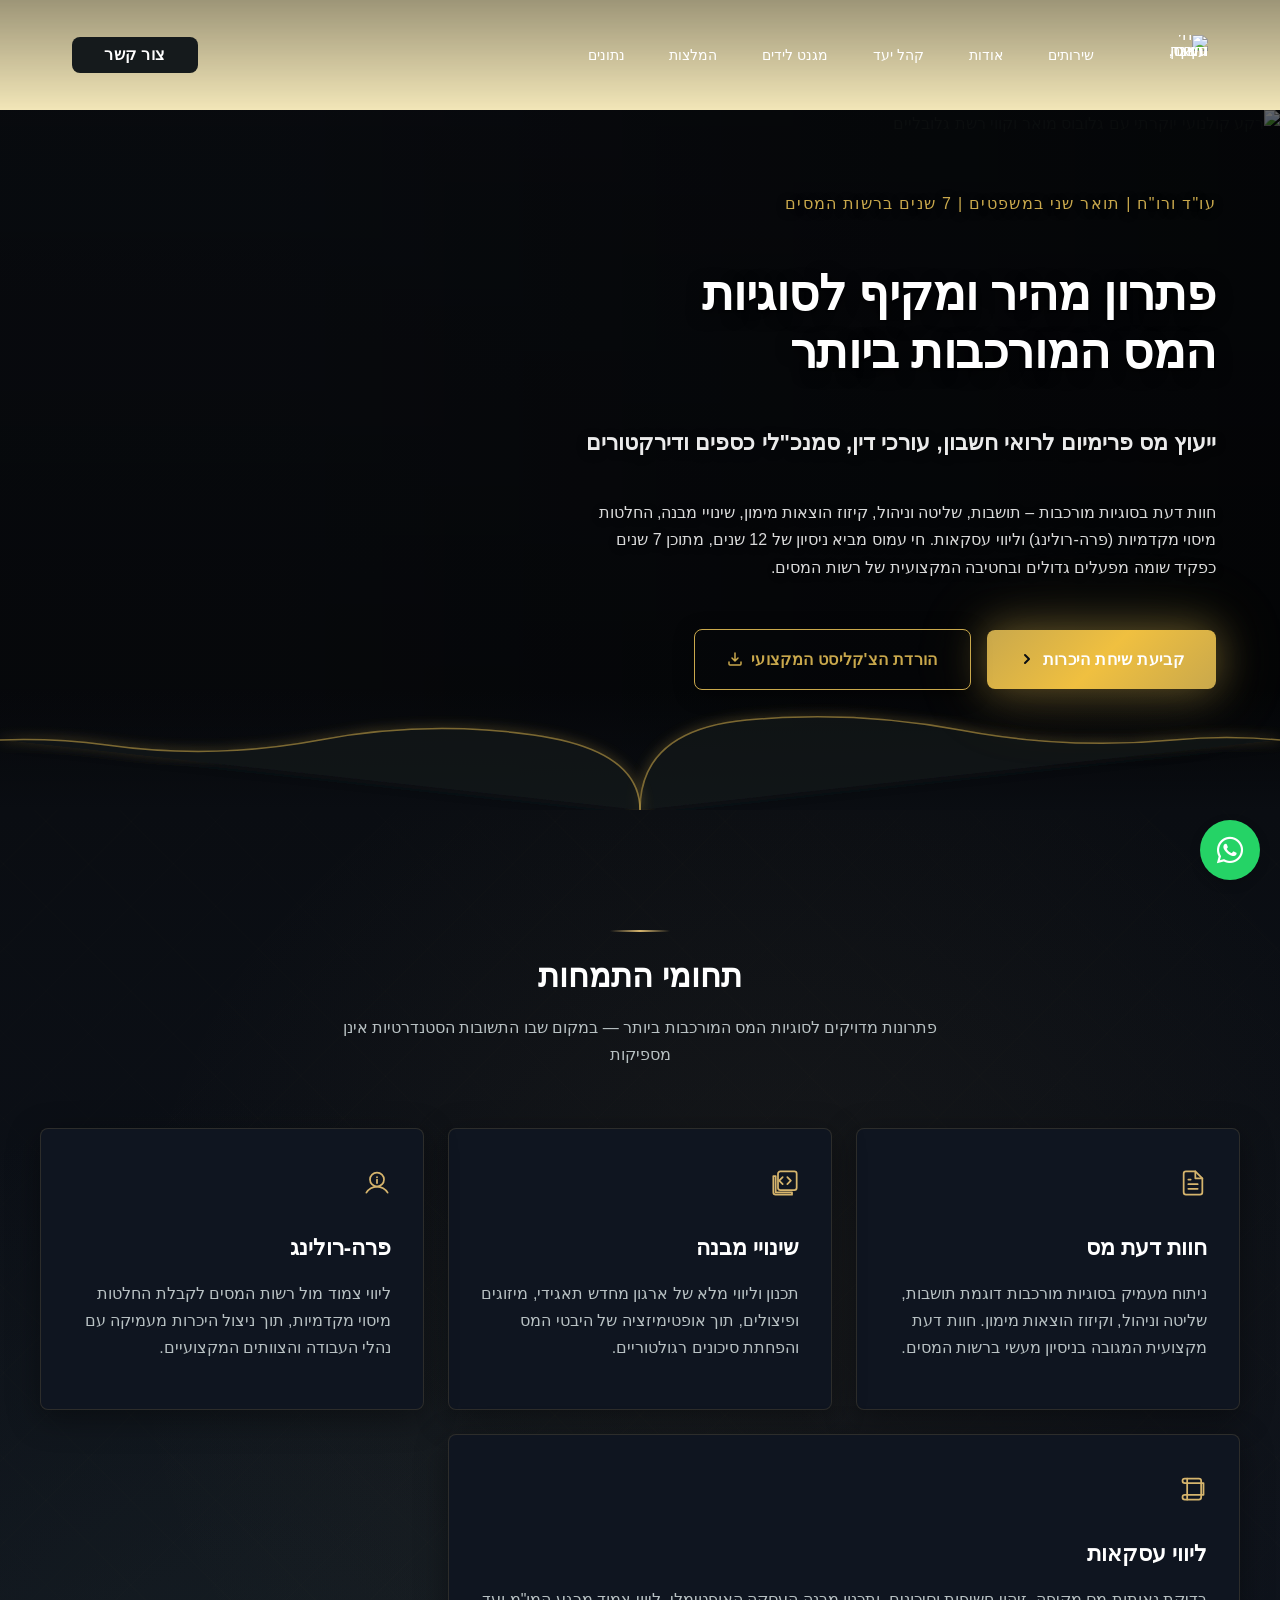
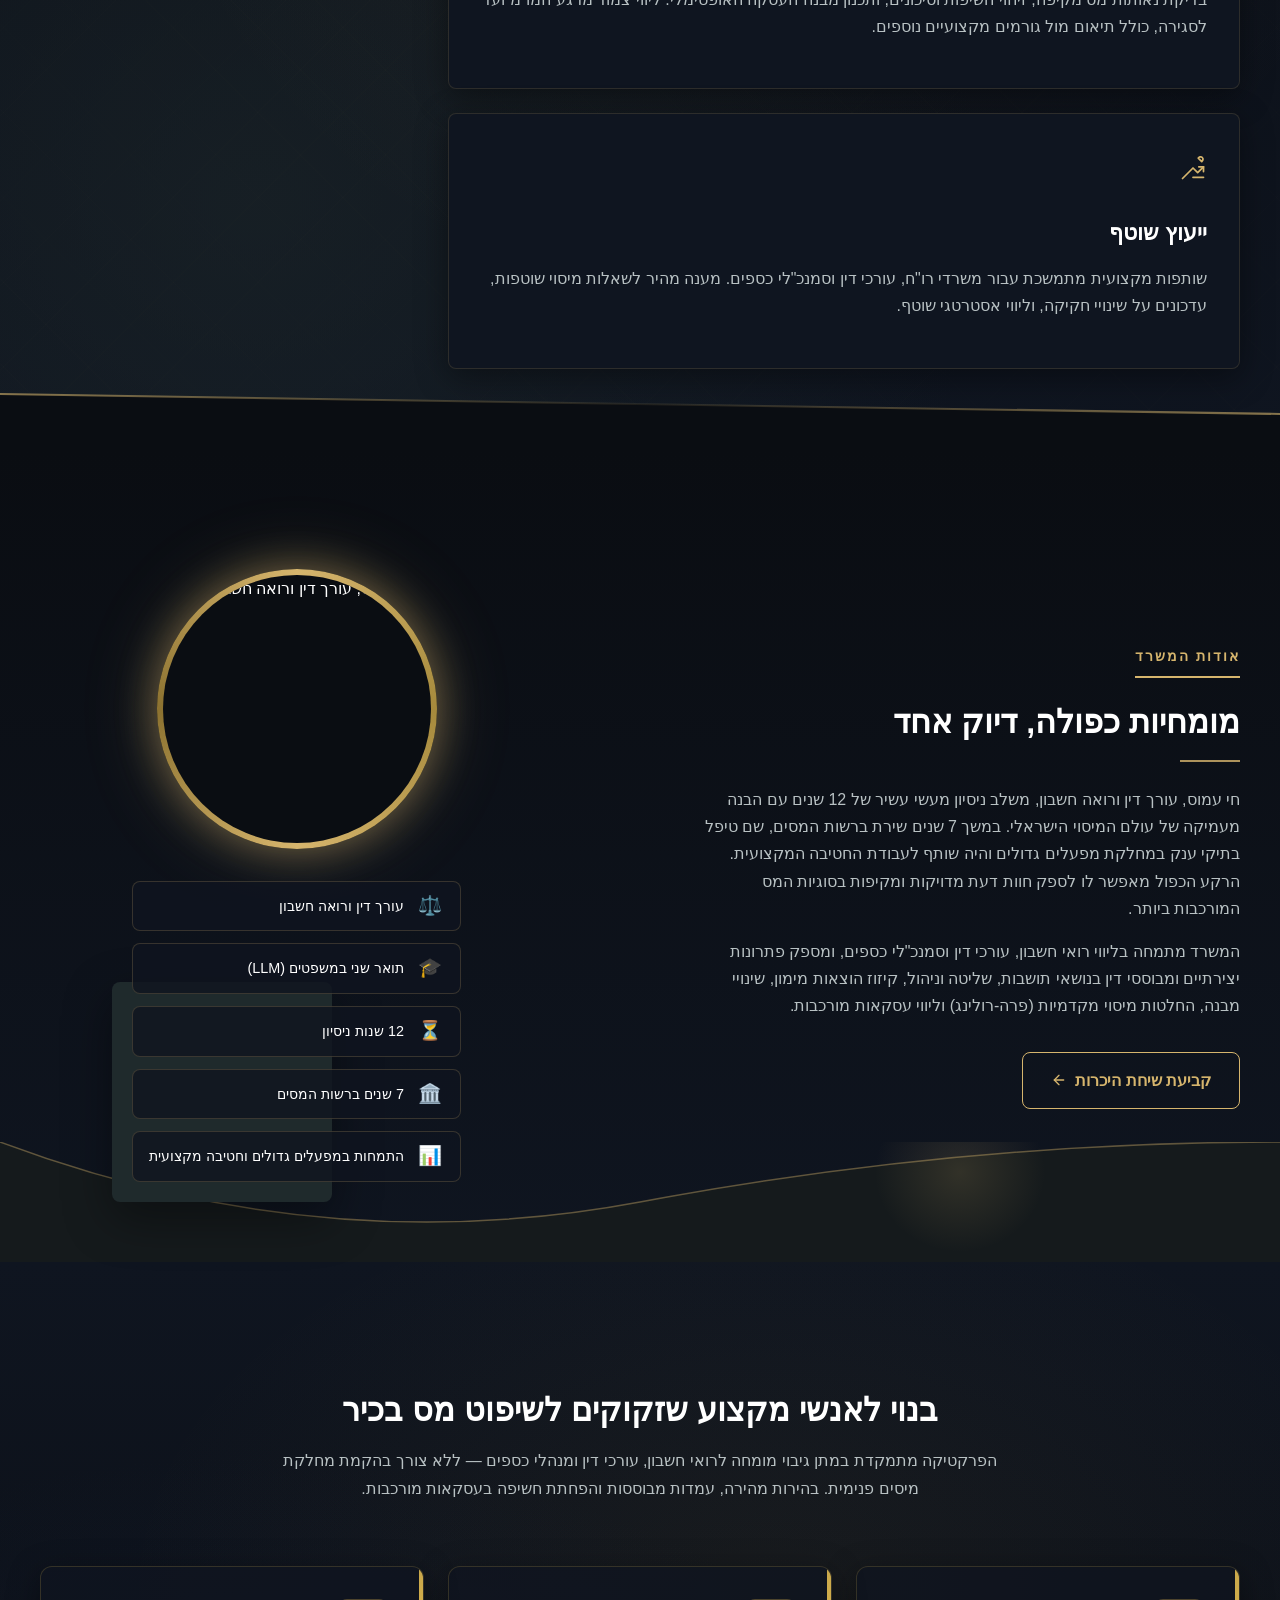
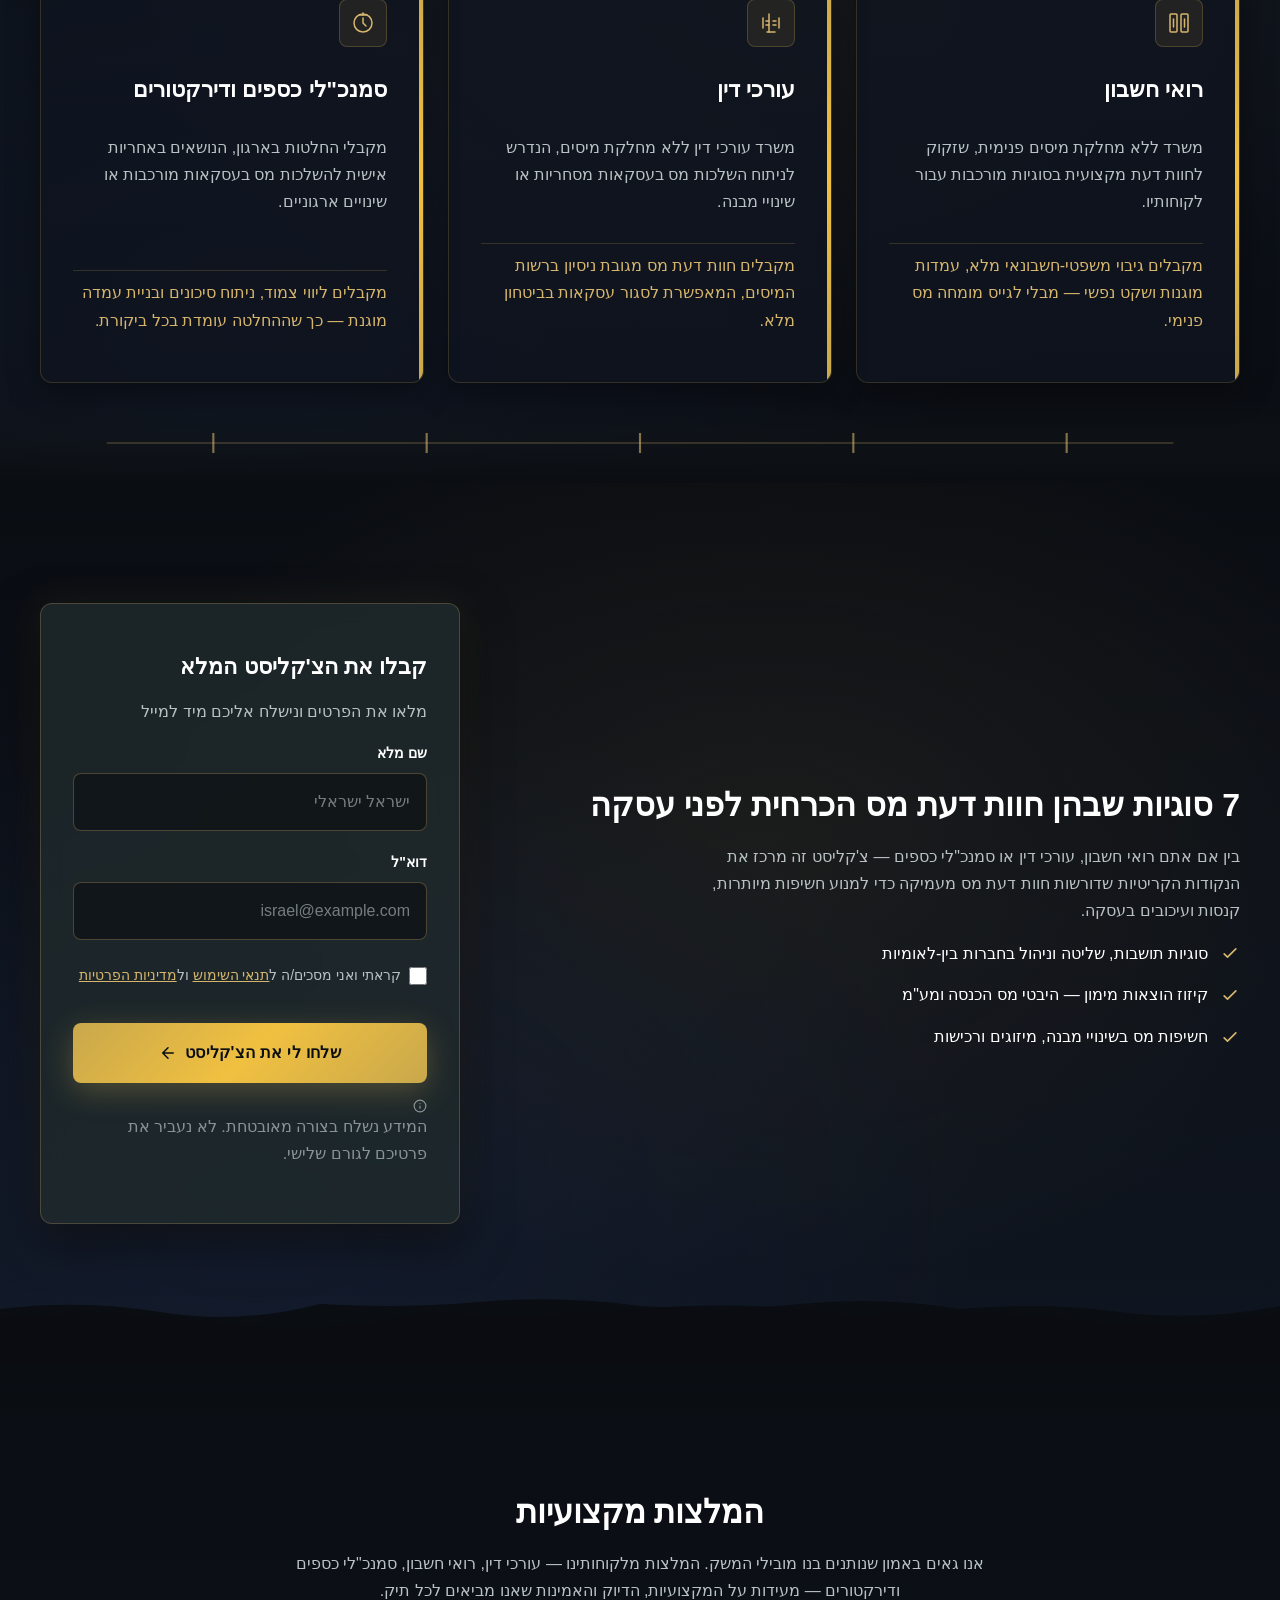
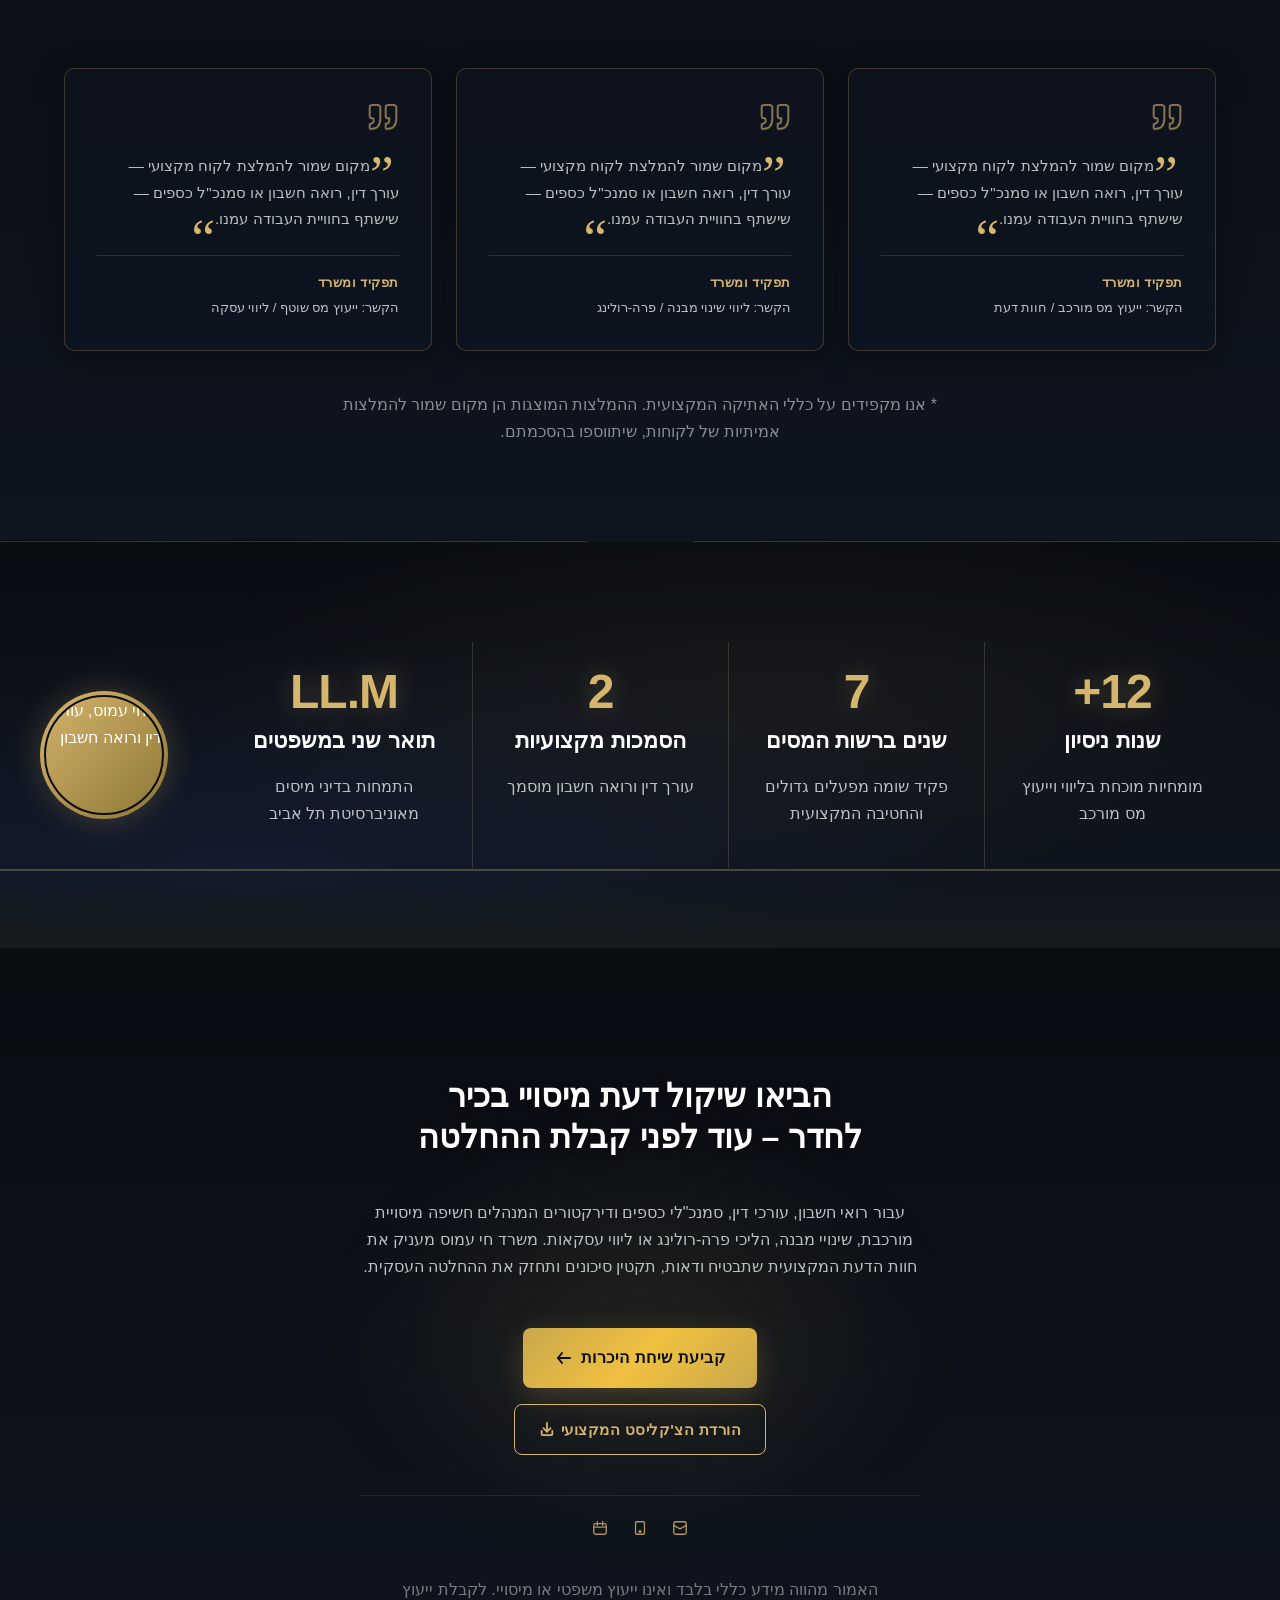
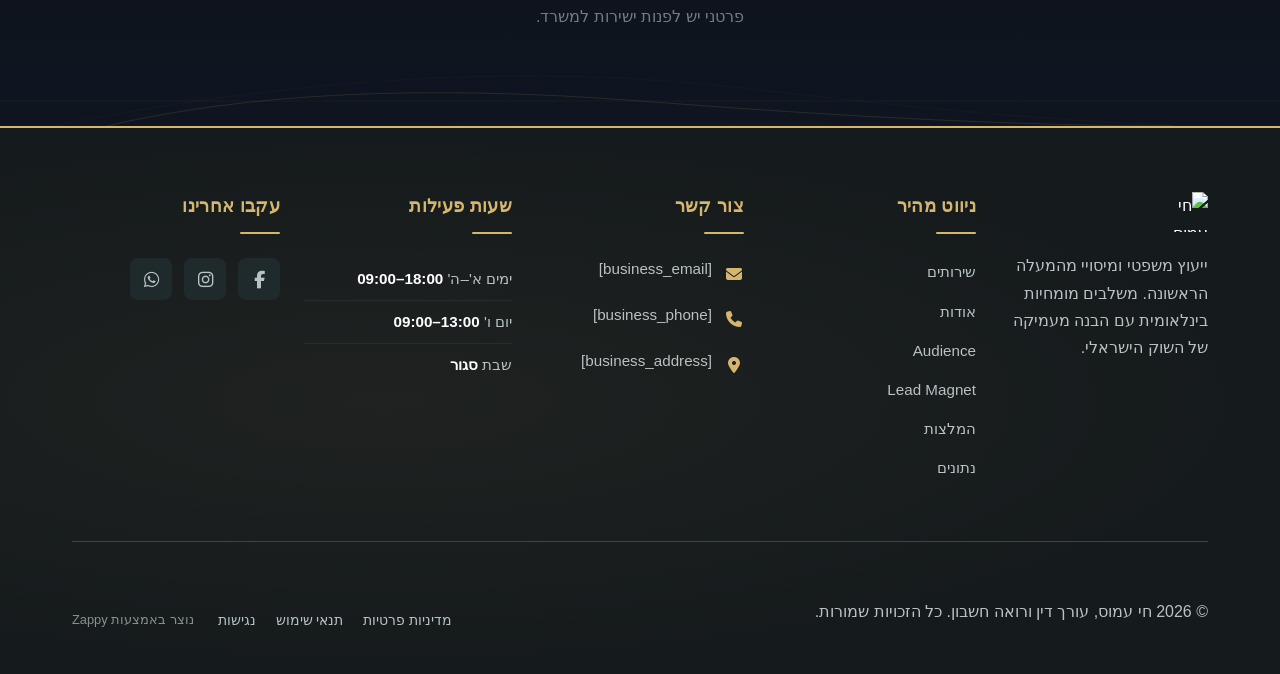
==== public/index.html @ 872ea4eb "Initial website commit" ====
<!doctype html><html dir="rtl" lang="he"><head><meta charset="UTF-8"><meta content="width=device-width,initial-scale=1" name="viewport"><meta content="index, follow" name="robots"><title>פתרונות מיסוי מדויקים — חי עמוס, עורך דין ורואה חשבון</title><meta content="ייעוץ מס פרימיום לעורכי דין, רואי חשבון וסמנכ&quot;לי כספים. מתמחה בחוות דעת מורכבות, קריפטו, רילוקיישן ושינוי מבנה. פנו עוד היום לייעוץ אסטרטגי." name="description"><meta content="מיסים, מס הכנסה, עורך דין, רואה חשבון, חוות דעת" name="keywords"><link href="/assets/favicon.ico" rel="icon" type="image/x-icon"><link href="/assets/favicon-16x16.png" rel="icon" type="image/png" sizes="16x16"><link href="/assets/favicon-32x32.png" rel="icon" type="image/png" sizes="32x32"><link href="/assets/favicon-48x48.png" rel="icon" type="image/png" sizes="48x48"><link href="/assets/favicon-192x192.png" rel="icon" type="image/png" sizes="192x192"><link href="/assets/favicon-512x512.png" rel="icon" type="image/png" sizes="512x512"><link href="/assets/apple-touch-icon.png" rel="apple-touch-icon"><script>!function(){"use strict";var t="0beb03e5-efb9-419a-9fa2-c403106fefa3",e="https://api.zappy5.com/api/analytics/track",a=18e5,n=2592e6,o=!0,i=!0,r=!0;var s=function(){var e="zappy_visitor_"+t,a=null;try{if(a=localStorage.getItem(e)){var o=JSON.parse(a),i=Date.now();if(i-o.created<n)return o.lastSeen=i,localStorage.setItem(e,JSON.stringify(o)),o.id}}catch(t){console.warn("Zappy Analytics: LocalStorage not available")}var r="zv_"+Date.now()+"_"+Math.random().toString(36).substr(2,9);try{localStorage.setItem(e,JSON.stringify({id:r,created:Date.now(),lastSeen:Date.now()}))}catch(t){}return r}(),c=function(){var e="zappy_session_"+t,n=null;try{if(n=sessionStorage.getItem(e)){var o=JSON.parse(n),i=Date.now();if(i-o.timestamp<a)return o.timestamp=i,sessionStorage.setItem(e,JSON.stringify(o)),o.id}}catch(t){console.warn("Zappy Analytics: SessionStorage not available")}var r="zs_"+Date.now()+"_"+Math.random().toString(36).substr(2,9);try{sessionStorage.setItem(e,JSON.stringify({id:r,timestamp:Date.now()}))}catch(t){}return r}();function l(a,n){n=n||{};var o={website_id:t,event_type:a,page_path:window.location.pathname,referrer:document.referrer||"direct",visitor_id:s,session_id:c,metadata:n};if(navigator.sendBeacon){var i=new Blob([JSON.stringify(o)],{type:"application/json"});navigator.sendBeacon(e,i)}else fetch(e,{method:"POST",headers:{"Content-Type":"application/json"},body:JSON.stringify(o),keepalive:!0}).catch(function(t){console.warn("Zappy Analytics: Failed to track event",t)})}o&&l("pageview",{title:document.title,url:window.location.href}),i&&document.addEventListener("click",function(t){var e=t.target;if("BUTTON"===e.tagName||e.closest("button")){var a="BUTTON"===e.tagName?e:e.closest("button");l("click",{element:"button",text:a.textContent.trim().substring(0,100),id:a.id||null,class:a.className||null})}else if("A"===e.tagName||e.closest("a")){var n="A"===e.tagName?e:e.closest("a");l("navigation",{element:"link",text:n.textContent.trim().substring(0,100),href:n.href,external:n.hostname!==window.location.hostname})}},!0),r&&document.addEventListener("submit",function(t){var e=t.target;l("form_submit",{form_id:e.id||null,form_name:e.name||null,form_action:e.action||null,form_method:e.method||"GET"})},!0);var m=Date.now();window.addEventListener("beforeunload",function(){l("page_unload",{time_on_page:Math.floor((Date.now()-m)/1e3),page_path:window.location.pathname})}),window.zappyAnalytics={track:l,getVisitorId:function(){return s},getSessionId:function(){return c}}}()</script><meta content="פתרונות מיסוי מדויקים — חי עמוס, עורך דין ורואה חשבון" property="og:title"><meta content="ייעוץ מס פרימיום לעורכי דין, רואי חשבון וסמנכ&quot;לי כספים. מתמחה בחוות דעת מורכבות, קריפטו, רילוקיישן ושינוי מבנה. פנו עוד היום לייעוץ אסטרטגי." property="og:description"><meta content="summary_large_image" name="twitter:card"><meta content="פתרונות מיסוי מדויקים — חי עמוס, עורך דין ורואה חשבון" name="twitter:title"><meta content="ייעוץ מס פרימיום לעורכי דין, רואי חשבון וסמנכ&quot;לי כספים. מתמחה בחוות דעת מורכבות, קריפטו, רילוקיישן ושינוי מבנה. פנו עוד היום לייעוץ אסטרטגי." name="twitter:description"><meta content="website" property="og:type"><meta content="he_IL" property="og:locale"><style>.skip-link{position:absolute;top:0;left:0;transform:translateY(-200%);padding:12px 18px;background:var(--bg-dark,#1a1a1a);color:var(--text-light,#fff);font-weight:600;border-radius:0 0 8px 0;z-index:10000}.skip-link:focus{transform:none;outline:2px solid var(--ring,#fff);outline-offset:2px}:focus-visible{outline:2px solid var(--ring,currentColor);outline-offset:3px}</style><link href="/assets/favicon.ico" rel="icon" type="image/x-icon"><link href="/assets/favicon-16x16.png" rel="icon" type="image/png" sizes="16x16"><link href="/assets/favicon-32x32.png" rel="icon" type="image/png" sizes="32x32"><link href="/assets/favicon-48x48.png" rel="icon" type="image/png" sizes="48x48"><link href="/assets/favicon-192x192.png" rel="icon" type="image/png" sizes="192x192"><link href="/assets/favicon-512x512.png" rel="icon" type="image/png" sizes="512x512"><link href="/assets/apple-touch-icon.png" rel="apple-touch-icon"><link href="https://cdn.jsdelivr.net/npm/vanilla-cookieconsent@3/dist/cookieconsent.css" rel="stylesheet"><style id="zappy-critical-above-fold-css">html{box-sizing:border-box;-webkit-text-size-adjust:100%}*,::after,::before{box-sizing:inherit}body{margin:0;min-width:320px;overflow-x:clip}img,svg,video{max-width:100%;height:auto}main{display:block}.container{width:min(100% - 32px,1200px);margin-inline:auto}.navbar,header .navbar,header[role=banner],nav.navbar{position:relative;z-index:1000;width:100%}.nav-container,.navbar .container{display:flex;align-items:center;justify-content:space-between;min-height:64px}.logo,.logo-link img{display:block;width:35px;height:35px;object-fit:contain}#navMenu,.nav-menu{list-style:none}.fa,.fa-brands,.fa-regular,.fa-solid,.fab,.far,.fas{display:inline-block;min-width:1em;text-align:center}html:not(#zappy-noop) .navbar:has(.nav-ecommerce-icons)>.phone-header-btn,html:not(#zappy-noop)[data-zappy-site-type=ecommerce] .phone-header-btn{display:none!important;visibility:hidden!important;width:0!important;height:0!important;pointer-events:none!important}.hero-section,.index-hero-section,section[class*=hero]{position:relative;overflow:hidden;min-height:560px}.hero-bg-image,.hero-bg-wrapper,section[class*=hero] [class*=hero-bg]{position:absolute;inset:0;width:100%;height:100%}.hero-bg-image img,.hero-bg-wrapper img,section[class*=hero] [data-hero-bg],section[class*=hero] img[data-hero-background=true]{width:100%!important;height:100%!important;object-fit:cover!important;display:block}.hero-content,section[class*=hero] .container{position:relative;z-index:2}@media(max-width:768px){:root{--header-height:72px;--total-header-height:72px;--zappy-mobile-menu-top:72px}html[data-zappy-site-type=ecommerce] body{padding-top:var(--total-header-height,72px)}html[data-zappy-site-type=ecommerce] body>.navbar:not(.zappy-catalog-menu),html[data-zappy-site-type=ecommerce] body>nav.navbar{position:fixed!important;top:0;left:0;right:0;z-index:100000;width:100%;margin-bottom:0}.zappy-catalog-menu{position:fixed;top:var(--header-height,72px);left:0;right:0;z-index:99999}.nav-container,.navbar .container{min-height:60px}#navMenu,.nav-menu{max-width:100vw;overflow-x:hidden}.hero-section,.index-hero-section,section[class*=hero]{min-height:100svh}.hero-bg-image,.hero-bg-wrapper,.hero-scrim{min-height:100svh}}</style><link href="/styles.css" rel="preload" as="style"><link href="/styles.css" rel="stylesheet" media="print" onload='this.media="all"'><noscript><link href="/styles.css" rel="stylesheet"></noscript><script>window.ZAPPY_WEBSITE_ID="0beb03e5-efb9-419a-9fa2-c403106fefa3",window.ZAPPY_API_BASE="https://api.zappy5.com"</script><link href="/assets/site-index-hero-image-1.webp" rel="preload" as="image" fetchpriority="high"><style id="zappy-dropdown-submenu-styles">#navMenu li:has(.sub-menu),.nav-menu li:has(.sub-menu),.navbar li:has(.sub-menu),nav li:has(.sub-menu){position:relative}#navMenu .sub-menu,.nav-menu .sub-menu,.navbar .sub-menu,nav .sub-menu{display:block!important;position:absolute!important;top:100%;left:0;min-width:220px;background:#fff;border-radius:8px;box-shadow:0 8px 25px rgba(0,0,0,.15);padding:8px 0;opacity:0;visibility:hidden;transform:translateY(10px);transition:all .3s ease;z-index:1000;list-style:none;pointer-events:none}#navMenu li:hover>.sub-menu,.nav-menu li:hover>.sub-menu,.navbar li:hover>.sub-menu,nav li:hover>.sub-menu{opacity:1!important;visibility:visible!important;transform:translateY(0)!important;pointer-events:auto!important}.sub-menu li{list-style:none;margin:0;padding:0}.sub-menu a{display:block!important;padding:10px 16px!important;color:var(--text-dark,#333)!important;font-weight:500;text-decoration:none;white-space:nowrap;transition:background-color .2s}.sub-menu .zappy-nav-child>a{padding-left:28px!important;font-size:.9em!important;opacity:.85!important}[dir=rtl] .sub-menu .zappy-nav-child>a,html[lang=ar] .sub-menu .zappy-nav-child>a,html[lang=he] .sub-menu .zappy-nav-child>a{padding-left:10px!important;padding-right:28px!important}.sub-menu .zappy-nav-parent>a{font-weight:600!important}.sub-menu a:hover{background-color:#f5f5f5}[dir=rtl] .nav-menu .sub-menu,[dir=rtl] .navbar .sub-menu,[dir=rtl] nav .sub-menu,html[lang=ar] .nav-menu .sub-menu,html[lang=ar] .navbar .sub-menu,html[lang=ar] nav .sub-menu,html[lang=he] .nav-menu .sub-menu,html[lang=he] .navbar .sub-menu,html[lang=he] nav .sub-menu{left:auto!important;right:0!important}.sub-menu:empty,.sub-menu:not(:has(li)):not(:has(> a)),.sub-menu:not(:has(li:not(.zappy-hidden-menu-item))):not(:has(> a)){display:none!important;opacity:0!important;visibility:hidden!important;pointer-events:none!important}li:has(.menu-group-title):hover>.sub-menu{opacity:1!important;visibility:visible!important;transform:translateY(0)!important;pointer-events:auto!important}#navMenu>li>.menu-group-title,.nav-menu>li>.menu-group-title{display:inline-block;padding:.5rem 1rem;cursor:default;user-select:none}@media (max-width:768px){#navMenu .sub-menu,.nav-menu .sub-menu,.navbar .sub-menu,nav .sub-menu{position:static!important;transform:none!important;box-shadow:none!important;background:0 0!important;max-height:0;overflow:hidden;opacity:0;visibility:hidden;transition:max-height .3s ease,opacity .3s ease;padding:0!important;border-radius:0!important}#navMenu .sub-menu.mobile-expanded,.nav-menu .sub-menu.mobile-expanded,.navbar .sub-menu.mobile-expanded{max-height:none!important;overflow-y:visible!important;opacity:1!important;visibility:visible!important;padding:8px 0 8px 16px!important}[dir=rtl] .sub-menu.mobile-expanded,html[lang=he] .sub-menu.mobile-expanded{padding:8px 16px 8px 0!important}#navMenu li:hover>.sub-menu,.nav-menu li:hover>.sub-menu,.navbar li:hover>.sub-menu,nav li:hover>.sub-menu{opacity:0;visibility:hidden;pointer-events:none}#navMenu li>.sub-menu.mobile-expanded,.nav-menu li>.sub-menu.mobile-expanded,.navbar li>.sub-menu.mobile-expanded,nav li>.sub-menu.mobile-expanded{opacity:1!important;visibility:visible!important;pointer-events:auto!important}#navMenu li:has(.sub-menu),.nav-menu li:has(.sub-menu),.navbar li:has(.sub-menu),nav li:has(.sub-menu){display:flex!important;flex-wrap:wrap!important;align-items:center!important;position:relative!important;min-height:44px!important}#navMenu li:has(.sub-menu)>a,.nav-menu li:has(.sub-menu)>a,.navbar li:has(.sub-menu)>a,nav li:has(.sub-menu)>a{flex:1!important;min-width:0!important}#navMenu li:has(.sub-menu)>.menu-group-title,.nav-menu li:has(.sub-menu)>.menu-group-title,.navbar li:has(.sub-menu)>.menu-group-title,nav li:has(.sub-menu)>.menu-group-title{flex:1!important;min-width:0!important;padding:0!important;line-height:inherit!important}#navMenu li:has(.sub-menu)>.sub-menu,.nav-menu li:has(.sub-menu)>.sub-menu,.navbar li:has(.sub-menu)>.sub-menu,nav li:has(.sub-menu)>.sub-menu{flex-basis:100%!important;width:100%!important}#navMenu li:has(.sub-menu)>a [class*=arrow],#navMenu li:has(.sub-menu)>a [class*=chevron],.nav-menu li:has(.sub-menu)>a .fa-angle-down,.nav-menu li:has(.sub-menu)>a .fa-chevron-down,.nav-menu li:has(.sub-menu)>a [class*=arrow],.nav-menu li:has(.sub-menu)>a [class*=chevron],nav li:has(.sub-menu)>a [class*=arrow],nav li:has(.sub-menu)>a [class*=chevron]{display:none!important;visibility:hidden!important}.mobile-submenu-toggle{display:flex!important;align-items:center!important;justify-content:center!important;width:44px!important;height:auto!important;background:0 0!important;border:none!important;cursor:pointer!important;color:var(--text-light)!important;position:static!important;flex-shrink:0!important;align-self:stretch!important;z-index:2!important;padding:0!important;margin:0!important}.mobile-submenu-toggle::after{content:''!important;width:0!important;height:0!important;border-left:6px solid transparent!important;border-right:6px solid transparent!important;border-top:7px solid currentColor!important;transition:transform .3s ease!important}.mobile-submenu-toggle.expanded::after{transform:rotate(180deg)!important}.sub-menu a{padding:10px 0!important;display:block!important;color:var(--text-light)!important;white-space:normal!important}.sub-menu .zappy-nav-child>a{padding-left:28px!important;font-size:.9em!important;opacity:.85!important}[dir=rtl] .sub-menu .zappy-nav-child>a,html[lang=ar] .sub-menu .zappy-nav-child>a,html[lang=he] .sub-menu .zappy-nav-child>a{padding-left:0!important;padding-right:28px!important}.sub-menu .zappy-nav-parent>a{font-weight:600!important}#navMenu.active,.nav-menu.active{max-width:100vw!important;overflow-x:hidden!important;box-sizing:border-box!important}.navbar .sub-menu li a,.zappy-products-dropdown .sub-menu a,nav.navbar .sub-menu li a{color:var(--text-light)!important}}@media (min-width:769px){.mobile-submenu-toggle{display:none!important}}</style><style id="zappy-widget-visibility">html[dir=rtl] .whatsapp-float{right:20px!important;left:auto!important}html:not([dir]) .whatsapp-float,html[dir=ltr] .whatsapp-float{left:20px!important;right:auto!important}html[dir=rtl] #mic-access-tool-general-button,html[dir=rtl] #mic-init-access-tool #mic-access-tool-general-button,html[dir=rtl] #mic-init-access-tool .mic-access-tool-general-button,html[dir=rtl] ._access-icon,html[dir=rtl] .mic-access-tool-general-button{left:20px!important;right:auto!important}html:not([dir]) #mic-access-tool-general-button,html:not([dir]) #mic-init-access-tool #mic-access-tool-general-button,html:not([dir]) #mic-init-access-tool .mic-access-tool-general-button,html:not([dir]) ._access-icon,html:not([dir]) .mic-access-tool-general-button,html[dir=ltr] #mic-access-tool-general-button,html[dir=ltr] #mic-init-access-tool #mic-access-tool-general-button,html[dir=ltr] #mic-init-access-tool .mic-access-tool-general-button,html[dir=ltr] ._access-icon,html[dir=ltr] .mic-access-tool-general-button{right:20px!important;left:auto!important}@media (max-width:768px){.whatsapp-float{display:flex!important}}@media (min-width:769px){.whatsapp-float{display:flex!important}}@media (max-width:768px){#mic-access-tool-general-button,#mic-init-access-tool #mic-access-tool-general-button,#mic-init-access-tool .mic-access-tool-general-button,._access-icon,.mic-access-tool-general-button{display:flex!important;visibility:visible!important;opacity:1!important;pointer-events:auto!important}#mic-access-tool-box.opened-mic-access-tool,#mic-init-access-tool #mic-access-tool-box.opened-mic-access-tool,.mic-access-tool-box.opened-mic-access-tool{visibility:visible!important;opacity:1!important;pointer-events:auto!important}}@media (min-width:769px){#mic-access-tool-general-button,#mic-init-access-tool #mic-access-tool-general-button,#mic-init-access-tool .mic-access-tool-general-button,._access-icon,.mic-access-tool-general-button{display:flex!important;visibility:visible!important;opacity:1!important;pointer-events:auto!important}#mic-access-tool-box.opened-mic-access-tool,#mic-init-access-tool #mic-access-tool-box.opened-mic-access-tool,.mic-access-tool-box.opened-mic-access-tool{visibility:visible!important;opacity:1!important;pointer-events:auto!important}}</style></head><body><a href="#main" class="skip-link">דלג לתוכן הראשי</a><nav class="navbar" dir="rtl"><button class="mobile-toggle" aria-label="Menu" id="mobileToggle"><svg viewBox="0 0 24 24" fill="none" height="24" width="24" class="hamburger-icon"><path d="M3 12h18M3 6h18M3 18h18" stroke="currentColor" stroke-width="2" stroke-linecap="round"></path></svg> <svg viewBox="0 0 24 24" fill="none" height="24" width="24" class="close-icon" style="display:none"><path d="M18 6L6 18M6 6l12 12" stroke="currentColor" stroke-width="2" stroke-linecap="round"></path></svg></button> <button class="phone-header-btn" aria-label="Call" data-phone="[business_phone]"><svg viewBox="0 0 24 24" fill="currentColor" height="20" width="20"><path d="M22 16.92v3a2 2 0 0 1-2.18 2 19.79 19.79 0 0 1-8.63-3.07 19.5 19.5 0 0 1-6-6 19.79 19.79 0 0 1-3.07-8.67A2 2 0 0 1 4.11 2h3a2 2 0 0 1 2 1.72 12.84 12.84 0 0 0 .7 2.81 2 2 0 0 1-.45 2.11L8.09 9.91a16 16 0 0 0 6 6l1.27-1.27a2 2 0 0 1 2.11-.45 12.84 12.84 0 0 0 2.81.7A2 2 0 0 1 22 16.92z"></path></svg></button><div class="nav-container"><div class="nav-right-group"><div class="nav-brand"><a href="/" class="logo-link"><img alt="חי עמוס, עורך דין ורואה חשבון" class="logo" decoding="async" height="35" src="/assets/site-----image-1.webp" width="35"></a></div><ul class="nav-menu" id="navMenu"><li><a href="#services">שירותים</a></li><li><a href="#about">אודות</a></li><li><a href="#audience">קהל יעד</a></li><li><a href="#lead-magnet">מגנט לידים</a></li><li><a href="#testimonials">המלצות</a></li><li><a href="#stats">נתונים</a></li><li class="mobile-contact-link nav-cta-mobile-item"><a href="#cta" class="nav-cta-btn">צור קשר</a></li></ul></div><div class="nav-cta-container"><a href="#cta" class="nav-cta-btn">צור קשר</a></div></div></nav><script>window.addEventListener("load",function(){const e=document.querySelector(".navbar, nav, header");if(!e)return void console.log("[Navbar] Navbar element not found");let t=document.getElementById("mobileToggle")||document.querySelector(".mobile-toggle")||document.querySelector(".hamburger")||document.querySelector(".hamburger-menu")||document.querySelector(".menu-toggle")||document.querySelector(".burger-menu")||document.querySelector('[aria-label="Menu"]')||document.querySelector('[aria-label="תפריט"]');const o=document.querySelector(".phone-header-btn"),n=window.getComputedStyle(e);let r=n.backgroundColor;if(console.log("[Navbar] Initial navbar background:",r),"transparent"===r||"rgba(0, 0, 0, 0)"===r||r.startsWith("rgba")&&r.includes(", 0)")){const e=n.backgroundImage;if(e&&"none"!==e)console.log("[Navbar] Navbar has background image/gradient, using dark text"),r="rgb(240, 240, 240)";else{const e=window.getComputedStyle(document.body).backgroundColor;console.log("[Navbar] Navbar transparent, using body background:",e),r=e}}const a=r.match(/\d+/g);if(a&&a.length>=3){const e=(.299*parseInt(a[0])+.587*parseInt(a[1])+.114*parseInt(a[2]))/255;console.log("[Navbar] Mobile button colors preserved from Claude CSS (luminance:",e.toFixed(2)+")");const n=document.createElement("style");n.id="zappy-mobile-nav-fix";document.documentElement.lang;document.documentElement.dir,n.textContent='\n        /* Hide mobile buttons on desktop, show only on mobile */\n        @media (min-width: 769px) {\n          .mobile-toggle,\n          .phone-header-btn {\n            display: none !important;\n          }\n        }\n        \n        /* Show and position mobile buttons correctly on mobile */\n        @media (max-width: 768px) {\n          .navbar,\n          nav.navbar {\n            min-height: 70px !important;\n          }\n\n          .mobile-toggle,\n          .phone-header-btn {\n            position: absolute !important;\n            top: 0 !important;\n            bottom: 0 !important;\n            margin-top: auto !important;\n            margin-bottom: auto !important;\n            transform: none !important;\n            z-index: 1001 !important;\n            display: flex !important;\n            align-items: center !important;\n            justify-content: center !important;\n            width: 36px !important;\n            height: 36px !important;\n            border-radius: 50% !important;\n            border: none !important;\n            cursor: pointer !important;\n            padding: 6px !important;\n            background: none !important;\n            color: var(--nav-text, var(--text-light)) !important;\n            touch-action: manipulation !important;\n            -webkit-tap-highlight-color: transparent !important;\n          }\n\n          html[data-zappy-site-type="ecommerce"] .phone-header-btn,\n          body[data-zappy-site-type="ecommerce"] .phone-header-btn,\n          html[data-zappy-site-type="ecommerce"] header .phone-header-btn,\n          html[data-zappy-site-type="ecommerce"] nav .phone-header-btn {\n            display: none !important;\n            visibility: hidden !important;\n            width: 0 !important;\n            height: 0 !important;\n            min-width: 0 !important;\n            overflow: hidden !important;\n          }\n          \n          /* LTR positioning (default): hamburger LEFT, phone RIGHT */\n          html:not([dir="rtl"]):not([lang="he"]):not([lang="ar"]) .mobile-toggle,\n          html[dir="ltr"] .mobile-toggle {\n            left: 12px !important;\n            right: auto !important;\n          }\n          html:not([dir="rtl"]):not([lang="he"]):not([lang="ar"]) .phone-header-btn,\n          html[dir="ltr"] .phone-header-btn {\n            right: 12px !important;\n            left: auto !important;\n          }\n          \n          /* RTL positioning: hamburger RIGHT, phone LEFT */\n          html[dir="rtl"] .mobile-toggle,\n          html[lang="he"] .mobile-toggle,\n          html[lang="ar"] .mobile-toggle {\n            right: 12px !important;\n            left: auto !important;\n          }\n          html[dir="rtl"] .phone-header-btn,\n          html[lang="he"] .phone-header-btn,\n          html[lang="ar"] .phone-header-btn {\n            left: 12px !important;\n            right: auto !important;\n          }\n          \n          /* CRITICAL: Ensure nav-container has min-height on mobile */\n          /* All children are positioned absolutely/fixed on mobile, so height:auto collapses to 0 */\n          .nav-container {\n            min-height: 70px !important;\n            position: relative !important;\n          }\n          \n          /* Ensure SVG icons are properly sized and inherit color */\n          .mobile-toggle svg,\n          .phone-header-btn svg {\n            width: 24px !important;\n            height: 24px !important;\n            /* Don\'t force display - let JavaScript control hamburger/close toggle */\n          }\n          \n          /* Reset nav-cta-container on mobile - remove desktop box-shadow/padding */\n          /* that creates a visible ghost box when CTA button is hidden */\n          .nav-cta-container {\n            box-shadow: none !important;\n            padding: 0 !important;\n          }\n          \n          /* Hide nav-cta-container entirely on mobile when there\'s no lang-switcher */\n          /* (only the CTA button is inside, and it\'s hidden on mobile) */\n          .nav-cta-container:not(:has(.lang-switcher)) {\n            display: none !important;\n          }\n          \n          /* CRITICAL: Prevent hero image fade gradient from bleeding over headline text */\n          /* The .image-fade-gradient has bottom: -30px (extends below parent) */\n          /* On mobile stacked layout, this overlaps the h1 text below the image */\n          .hero-image-column {\n            overflow: hidden !important;\n          }\n          .image-fade-gradient {\n            bottom: 0 !important;\n          }\n          \n          /* Hide desktop language switcher on mobile - hamburger menu handles it */\n          /* High specificity to override stored CSS */\n          .lang-switcher,\n          .nav-cta-container .lang-switcher,\n          .nav-container .lang-switcher,\n          .navbar .lang-switcher,\n          .navbar .nav-cta-container .lang-switcher {\n            display: none !important;\n          }\n        }\n      ';const r=document.getElementById("zappy-mobile-nav-fix");r&&r.remove(),document.head.appendChild(n),console.log("[Navbar] Critical CSS injected for mobile nav positioning");const i=window.innerWidth<=768;if(t){const e=t.querySelector(".hamburger-icon"),o=t.querySelector(".close-icon");e&&(e.style.setProperty("width","24px","important"),e.style.setProperty("height","24px","important"),e.style.setProperty("display","block","important")),o&&(o.style.setProperty("width","24px","important"),o.style.setProperty("height","24px","important"),o.style.setProperty("display","none","important")),i?(t.style.setProperty("position","absolute","important"),t.style.setProperty("top","0","important"),t.style.setProperty("bottom","0","important"),t.style.setProperty("margin-top","auto","important"),t.style.setProperty("margin-bottom","auto","important"),t.style.setProperty("transform","none","important"),t.style.setProperty("z-index","1001","important"),t.style.removeProperty("left"),t.style.removeProperty("right"),console.log("[Navbar] Mobile toggle positioning applied (mobile viewport)")):(t.style.removeProperty("position"),t.style.removeProperty("top"),t.style.removeProperty("transform"),t.style.removeProperty("z-index"),t.style.removeProperty("left"),t.style.removeProperty("right"),console.log("[Navbar] Desktop viewport - cleared mobile toggle inline positioning"))}if(o){const e=o.querySelector("svg");e&&(e.style.width="24px",e.style.height="24px",e.setAttribute("width","24"),e.setAttribute("height","24")),i?(o.style.setProperty("position","absolute","important"),o.style.setProperty("top","0","important"),o.style.setProperty("bottom","0","important"),o.style.setProperty("margin-top","auto","important"),o.style.setProperty("margin-bottom","auto","important"),o.style.setProperty("transform","none","important"),o.style.setProperty("z-index","1001","important"),o.style.removeProperty("left"),o.style.removeProperty("right"),console.log("[Navbar] Phone button positioning applied (mobile viewport)")):(o.style.removeProperty("position"),o.style.removeProperty("top"),o.style.removeProperty("transform"),o.style.removeProperty("z-index"),o.style.removeProperty("left"),o.style.removeProperty("right"),console.log("[Navbar] Desktop viewport - cleared phone button inline positioning"))}}else console.log("[Navbar] Could not parse background color:",r);t=document.getElementById("mobileToggle")||document.querySelector(".mobile-toggle")||document.querySelector(".hamburger")||document.querySelector(".hamburger-menu")||document.querySelector(".menu-toggle")||document.querySelector(".burger-menu")||document.querySelector('[aria-label="Menu"]')||document.querySelector('[aria-label="תפריט"]');const i=document.getElementById("navMenu")||document.querySelector(".nav-menu")||document.querySelector(".nav-links")||document.querySelector("nav ul:not(.submenu)");if(!t||!i)return void console.log("[Navbar] Mobile toggle or menu not found:",{toggle:!!t,menu:!!i});i.id||(i.id="navMenu"),console.log("[Navbar] Initializing mobile menu...");const l=t.cloneNode(!0);t.parentNode.replaceChild(l,t);var s=0;function p(e){var t=Date.now();t-s<300||(s=t,function(e){e.preventDefault(),e.stopPropagation();const t=l.querySelector(".hamburger-icon"),o=l.querySelector(".close-icon");i.classList.contains("active")?(i.classList.remove("active"),t&&t.style.setProperty("display","block","important"),o&&o.style.setProperty("display","none","important"),document.body.style.overflow="",document.body.classList.remove("menu-open"),console.log("[Navbar] Menu closed")):(i.classList.add("active"),t&&t.style.setProperty("display","none","important"),o&&o.style.setProperty("display","block","important"),document.body.style.overflow="hidden",document.body.classList.add("menu-open"),console.log("[Navbar] Menu opened"))}(e))}l.addEventListener("click",p),l.addEventListener("touchend",p),document.addEventListener("keydown",function(e){if(("Escape"===e.key||"Esc"===e.key)&&i.classList.contains("active")){const e=l.querySelector(".hamburger-icon"),t=l.querySelector(".close-icon");i.classList.remove("active"),e&&e.style.setProperty("display","block","important"),t&&t.style.setProperty("display","none","important"),document.body.style.overflow="",document.body.classList.remove("menu-open"),console.log("[Navbar] Menu closed (Escape)")}}),i.querySelectorAll("a").forEach(function(e){e.addEventListener("click",function(){if("#"===this.getAttribute("href"))return;const e=l.querySelector(".hamburger-icon"),t=l.querySelector(".close-icon");i.classList.remove("active"),e&&e.style.setProperty("display","block","important"),t&&t.style.setProperty("display","none","important"),document.body.style.overflow="",document.body.classList.remove("menu-open"),console.log("[Navbar] Menu closed (link clicked)")})});var m=i.querySelectorAll(".dropdown-toggle");m.forEach(function(e){e.addEventListener("click",function(e){e.preventDefault(),e.stopPropagation();var t=this.closest(".nav-dropdown");t&&(t.parentNode.querySelectorAll(".nav-dropdown.open").forEach(function(e){e!==t&&e.classList.remove("open")}),t.classList.toggle("open"),console.log("[Navbar] Dropdown toggled:",t.classList.contains("open")?"open":"closed"))})}),document.addEventListener("click",function(e){e.target.closest(".nav-dropdown")||document.querySelectorAll(".nav-dropdown.open").forEach(function(e){e.classList.remove("open")})}),console.log("[Navbar] Dropdown handlers initialized for "+m.length+" dropdowns"),o&&o.addEventListener("click",function(){const e=document.querySelectorAll('a[href^="tel:"]'),t=e.length>0?e[0].getAttribute("href").replace("tel:",""):"[business_phone]";window.location.href="tel:"+t,console.log("[Navbar] Phone button clicked")}),console.log("[Navbar] Mobile menu initialized successfully")})</script><main id="main"><section class="index-hero-section" data-band-index="0" data-layout-spec="בית-hero" id="hero" data-hero-type="fullscreen-scrim"><div class="index-hero-section__bg-wrapper"><img alt="רקע קולנועי יוקרתי עם גלובוס מואר וקווי רשת גלובליים" class="index-hero-section__bg-image" decoding="async" height="1080" src="/assets/site-index-hero-image-1.webp" width="1920" data-context="A cinematic, ultra-wide background image for a premium Israeli tax advisory hero section. Dark space atmosphere with subtle starfield, a glowing illuminated Earth along the lower edge, faint global finance network lines connecting across the globe, refined gold smoke wisps, and subtle Bitcoin or global finance symbols used sparingly as atmosphere. A thin vertical gold divider line near the center separates the composition, with an implied circular professional portrait area on the right side fading into the cosmic background. The left side is darker and cleaner to host white text overlay. The overall mood is authoritative, premium, and cinematic." data-placeholder="index-hero-image-1" fetchpriority="high" loading="eager" data-hero-bg="true"><div class="index-hero-section__scrim" aria-hidden="true"></div></div><div class="index-hero-section__overlay"><div class="index-hero-section__content"><p class="index-hero-section__micro-label">עו"ד ורו"ח | תואר שני במשפטים | 7 שנים ברשות המסים</p><h1 class="index-hero-section__headline">פתרון מהיר ומקיף לסוגיות המס המורכבות ביותר</h1><h3 class="index-hero-section__subtitle">ייעוץ מס פרימיום לרואי חשבון, עורכי דין, סמנכ"לי כספים ודירקטורים</h3><p class="index-hero-section__description">חוות דעת בסוגיות מורכבות – תושבות, שליטה וניהול, קיזוז הוצאות מימון, שינויי מבנה, החלטות מיסוי מקדמיות (פרה-רולינג) וליווי עסקאות. חי עמוס מביא ניסיון של 12 שנים, מתוכן 7 שנים כפקיד שומה מפעלים גדולים ובחטיבה המקצועית של רשות המסים.</p><div class="index-hero-section__actions"><a href="#" class="index-hero-section__btn index-hero-section__btn--primary"><span style="color:#FFFFFF !important">קביעת שיחת היכרות</span> <svg viewBox="0 0 16 16" fill="none" data-element-type="icon" data-icon-type="svg" xmlns="http://www.w3.org/2000/svg" height="16" width="16"><path d="M6 12L10 8L6 4" stroke="currentColor" stroke-width="2" stroke-linecap="round" stroke-linejoin="round"></path></svg> </a><a href="#" class="index-hero-section__btn index-hero-section__btn--secondary"><span>הורדת הצ'קליסט המקצועי</span> <svg viewBox="0 0 16 16" fill="none" data-element-type="icon" data-icon-type="svg" xmlns="http://www.w3.org/2000/svg" height="16" width="16"><path d="M2 11V13C2 13.5523 2.44772 14 3 14H13C13.5523 14 14 13.5523 14 13V11" stroke="currentColor" stroke-width="1.5" stroke-linecap="round" stroke-linejoin="round"></path><path d="M8 2V10M8 10L5 7M8 10L11 7" stroke="currentColor" stroke-width="1.5" stroke-linecap="round" stroke-linejoin="round"></path></svg></a></div></div></div><div class="index-hero-section__divider-wrapper" aria-hidden="true"><svg viewBox="0 0 1200 120" xmlns="http://www.w3.org/2000/svg" preserveAspectRatio="none" aria-hidden="true" data-no-icon-edit="true"><defs><linearGradient id="heroFadeGradient" x1="0%" x2="0%" y1="0%" y2="100%"><stop offset="0%" stop-color="#0A0D12" stop-opacity="0"></stop><stop offset="100%" stop-color="#0A0D12" stop-opacity="1"></stop></linearGradient><filter height="200%" id="goldGlow" width="200%" x="-50%" y="-50%"><feGaussianBlur result="blur" stdDeviation="6"></feGaussianBlur><feMerge><feMergeNode in="blur"></feMergeNode><feMergeNode in="SourceGraphic"></feMergeNode></feMerge></filter></defs><rect height="120" width="1200" x="0" y="0" fill="url(#heroFadeGradient)"></rect><path d="M600,120 Q600,40 700,30 Q800,20 900,40 Q1000,60 1100,50 Q1150,45 1200,50" stroke="#C9A84C" stroke-width="1.5" fill="var(--bg-dark)" opacity="0.6" filter="url(#goldGlow)"></path><path d="M600,120 Q600,60 500,45 Q400,30 300,50 Q200,70 100,55 Q50,48 0,50" stroke="#C9A84C" stroke-width="1.5" fill="var(--bg-dark)" opacity="0.6" filter="url(#goldGlow)"></path></svg></div></section><section class="index-services-section" data-band-index="1" data-layout-spec="בית-services" id="services"><div class="index-services-section__bg-pattern" aria-hidden="true"></div><div class="index-services-section__container"><div class="index-services-section__intro"><span class="index-services-section__accent-line"></span><h2 class="index-services-section__title">תחומי התמחות</h2><p class="index-services-section__subtitle">פתרונות מדויקים לסוגיות המס המורכבות ביותר — במקום שבו התשובות הסטנדרטיות אינן מספיקות</p></div><div class="index-services-section__grid"><div class="index-services-section__card"><div class="index-services-section__card-icon"><svg viewBox="0 0 24 24" fill="none" data-element-type="icon" data-icon-type="svg" xmlns="http://www.w3.org/2000/svg"><path d="M14 2H6C4.89543 2 4 2.89543 4 4V20C4 21.1046 4.89543 22 6 22H18C19.1046 22 20 21.1046 20 20V8L14 2Z" stroke="currentColor" stroke-width="1.5" stroke-linecap="round" stroke-linejoin="round"></path><path d="M14 2V8H20" stroke="currentColor" stroke-width="1.5" stroke-linecap="round" stroke-linejoin="round"></path><path d="M16 13H8" stroke="currentColor" stroke-width="1.5" stroke-linecap="round" stroke-linejoin="round"></path><path d="M16 17H8" stroke="currentColor" stroke-width="1.5" stroke-linecap="round" stroke-linejoin="round"></path><path d="M10 9H9H8" stroke="currentColor" stroke-width="1.5" stroke-linecap="round" stroke-linejoin="round"></path></svg></div><h3 class="index-services-section__card-title">חוות דעת מס</h3><p class="index-services-section__card-text">ניתוח מעמיק בסוגיות מורכבות דוגמת תושבות, שליטה וניהול, וקיזוז הוצאות מימון. חוות דעת מקצועית המגובה בניסיון מעשי ברשות המסים.</p></div><div class="index-services-section__card"><div class="index-services-section__card-icon"><svg viewBox="0 0 24 24" fill="none" data-element-type="icon" data-icon-type="svg" xmlns="http://www.w3.org/2000/svg"><path d="M4 6H2V20C2 21.1046 2.89543 22 4 22H18V20H4V6Z" stroke="currentColor" stroke-width="1.5" stroke-linecap="round" stroke-linejoin="round"></path><path d="M20 2H8C6.89543 2 6 2.89543 6 4V16C6 17.1046 6.89543 18 8 18H20C21.1046 18 22 17.1046 22 16V4C22 2.89543 21.1046 2 20 2Z" stroke="currentColor" stroke-width="1.5" stroke-linecap="round" stroke-linejoin="round"></path><path d="M14 7L17 10L14 13" stroke="currentColor" stroke-width="1.5" stroke-linecap="round" stroke-linejoin="round"></path><path d="M10 7L7 10L10 13" stroke="currentColor" stroke-width="1.5" stroke-linecap="round" stroke-linejoin="round"></path></svg></div><h3 class="index-services-section__card-title">שינויי מבנה</h3><p class="index-services-section__card-text">תכנון וליווי מלא של ארגון מחדש תאגידי, מיזוגים ופיצולים, תוך אופטימיזציה של היבטי המס והפחתת סיכונים רגולטוריים.</p></div><div class="index-services-section__card"><div class="index-services-section__card-icon"><svg viewBox="0 0 24 24" fill="none" data-element-type="icon" data-icon-type="svg" xmlns="http://www.w3.org/2000/svg"><path d="M12 15C15.3137 15 18 12.3137 18 9C18 5.68629 15.3137 3 12 3C8.68629 3 6 5.68629 6 9C6 12.3137 8.68629 15 12 15Z" stroke="currentColor" stroke-width="1.5" stroke-linecap="round" stroke-linejoin="round"></path><path d="M2.90527 20.2491C3.82736 18.6531 5.15322 17.3278 6.74966 16.4064C8.34611 15.485 10.1569 15 12.0002 15C13.8434 15 15.6542 15.4851 17.2506 16.4065C18.847 17.3279 20.1729 18.6533 21.095 20.2493" stroke="currentColor" stroke-width="1.5" stroke-linecap="round" stroke-linejoin="round"></path><path d="M12 12V9" stroke="currentColor" stroke-width="1.5" stroke-linecap="round" stroke-linejoin="round"></path><path d="M12 7H12.01" stroke="currentColor" stroke-width="1.5" stroke-linecap="round" stroke-linejoin="round"></path></svg></div><h3 class="index-services-section__card-title">פרה-רולינג</h3><p class="index-services-section__card-text">ליווי צמוד מול רשות המסים לקבלת החלטות מיסוי מקדמיות, תוך ניצול היכרות מעמיקה עם נהלי העבודה והצוותים המקצועיים.</p></div><div class="index-services-section__card index-services-section__card--wide"><div class="index-services-section__card-icon"><svg viewBox="0 0 24 24" fill="none" data-element-type="icon" data-icon-type="svg" xmlns="http://www.w3.org/2000/svg"><path d="M21 12V7H5C3.89543 7 3 6.10457 3 5C3 3.89543 3.89543 3 5 3H17C18.1046 3 19 3.89543 19 5V19C19 20.1046 18.1046 21 17 21H5C3.89543 21 3 20.1046 3 19C3 17.8954 3.89543 17 5 17H21V12Z" stroke="currentColor" stroke-width="1.5" stroke-linecap="round" stroke-linejoin="round"></path><path d="M7 3V21" stroke="currentColor" stroke-width="1.5" stroke-linecap="round" stroke-linejoin="round"></path></svg></div><h3 class="index-services-section__card-title">ליווי עסקאות</h3><p class="index-services-section__card-text">בדיקת נאותות מס מקיפה, זיהוי חשיפות וסיכונים, ותכנון מבנה העסקה האופטימלי. ליווי צמוד מרגע המו"מ ועד לסגירה, כולל תיאום מול גורמים מקצועיים נוספים.</p></div><div class="index-services-section__card index-services-section__card--wide"><div class="index-services-section__card-icon"><svg viewBox="0 0 24 24" fill="none" data-element-type="icon" data-icon-type="svg" xmlns="http://www.w3.org/2000/svg"><path d="M12 20H21" stroke="currentColor" stroke-width="1.5" stroke-linecap="round" stroke-linejoin="round"></path><path d="M16.5 3.5C16.5 3.5 17.3281 2.67188 18 2.5C18.6719 2.32812 19.5 2.5 20 3C20.5 3.5 20.6719 4.32812 20.5 5C20.3281 5.67188 19.5 6.5 19.5 6.5L16.5 3.5Z" stroke="currentColor" stroke-width="1.5" stroke-linecap="round" stroke-linejoin="round"></path><path d="M3 21L12 12L16 16L21 11" stroke="currentColor" stroke-width="1.5" stroke-linecap="round" stroke-linejoin="round"></path><path d="M17 11H21V15" stroke="currentColor" stroke-width="1.5" stroke-linecap="round" stroke-linejoin="round"></path></svg></div><h3 class="index-services-section__card-title">ייעוץ שוטף</h3><p class="index-services-section__card-text">שותפות מקצועית מתמשכת עבור משרדי רו"ח, עורכי דין וסמנכ"לי כספים. מענה מהיר לשאלות מיסוי שוטפות, עדכונים על שינויי חקיקה, וליווי אסטרטגי שוטף.</p></div></div></div><div class="index-services-section__divider-wrapper" aria-hidden="true"><svg viewBox="0 0 1200 80" xmlns="http://www.w3.org/2000/svg" preserveAspectRatio="none" aria-hidden="true" data-no-icon-edit="true"><defs><linearGradient id="servicesDividerGrad" x1="0%" x2="100%" y1="0%" y2="0%"><stop offset="0%" stop-color="var(--accent)" stop-opacity="0.6"></stop><stop offset="50%" stop-color="var(--accent)" stop-opacity="0.1"></stop><stop offset="100%" stop-color="var(--accent)" stop-opacity="0.6"></stop></linearGradient></defs><path d="M0,80 L0,25 L1200,45 L1200,80 Z" fill="#0A0D12"></path><line x1="0" x2="1200" y1="25" y2="45" stroke="url(#servicesDividerGrad)" stroke-width="2" vector-effect="non-scaling-stroke"></line></svg></div></section><section class="index-about-section" data-band-index="2" data-layout-spec="בית-about" id="about"><div class="index-about-section__orbital-divider" aria-hidden="true" data-no-icon-edit="true"><svg viewBox="0 0 1200 120" xmlns="http://www.w3.org/2000/svg" preserveAspectRatio="none"><path d="M0,0 Q300,120 600,60 T1200,0 L1200,120 L0,120 Z" fill="var(--bg-dark)"></path><path d="M0,0 Q300,120 600,60 T1200,0" stroke="var(--accent)" stroke-width="1.5" fill="none" opacity="0.4"></path><circle cx="900" cy="30" r="80" fill="url(#orbitalGlow)" opacity="0.15"></circle><defs><radialGradient id="orbitalGlow"><stop offset="0%" stop-color="var(--accent)" stop-opacity="1"></stop><stop offset="100%" stop-color="var(--accent)" stop-opacity="0"></stop></radialGradient></defs></svg></div><div class="index-about-section__container"><div class="index-about-section__grid"><div class="index-about-section__content"><span class="index-about-section__label">אודות המשרד</span><h2 class="index-about-section__title">מומחיות כפולה, דיוק אחד</h2><div class="index-about-section__separator"></div><p class="index-about-section__text">חי עמוס, עורך דין ורואה חשבון, משלב ניסיון מעשי עשיר של 12 שנים עם הבנה מעמיקה של עולם המיסוי הישראלי. במשך 7 שנים שירת ברשות המסים, שם טיפל בתיקי ענק במחלקת מפעלים גדולים והיה שותף לעבודת החטיבה המקצועית. הרקע הכפול מאפשר לו לספק חוות דעת מדויקות ומקיפות בסוגיות המס המורכבות ביותר.</p><p class="index-about-section__text">המשרד מתמחה בליווי רואי חשבון, עורכי דין וסמנכ"לי כספים, ומספק פתרונות יצירתיים ומבוססי דין בנושאי תושבות, שליטה וניהול, קיזוז הוצאות מימון, שינויי מבנה, החלטות מיסוי מקדמיות (פרה-רולינג) וליווי עסקאות מורכבות.</p><a href="#" class="index-about-section__cta"><span>קביעת שיחת היכרות</span> <svg viewBox="0 0 24 24" fill="none" height="16" width="16" stroke="currentColor" stroke-linecap="round" stroke-linejoin="round" stroke-width="2"><line x1="5" x2="19" y1="12" y2="12"></line><polyline points="12 5 19 12 12 19"></polyline></svg></a></div><div class="index-about-section__visual"><div class="index-about-section__portrait-frame"><div class="index-about-section__backplate"></div><div class="index-about-section__gold-ring"><div class="index-about-section__gold-ring-inner"><img alt="חי עמוס, עורך דין ורואה חשבון" class="index-about-section__portrait" decoding="async" height="600" src="/assets/site-index-about-image-1.webp" width="600" data-context="Professional headshot of a confident Israeli male lawyer and CPA in his late 30s, wearing a dark tailored suit with a subtle gold tie, against a dark cinematic background with soft gold rim lighting, circular composition" data-placeholder="index-about-image-1" fetchpriority="low" loading="lazy"></div></div><div class="index-about-section__credentials"><div class="index-about-section__cred-row"><span class="index-about-section__cred-icon">⚖️</span> <span class="index-about-section__cred-text">עורך דין ורואה חשבון</span></div><div class="index-about-section__cred-row"><span class="index-about-section__cred-icon">🎓</span> <span class="index-about-section__cred-text">תואר שני במשפטים (LLM)</span></div><div class="index-about-section__cred-row"><span class="index-about-section__cred-icon">⏳</span> <span class="index-about-section__cred-text">12 שנות ניסיון</span></div><div class="index-about-section__cred-row"><span class="index-about-section__cred-icon">🏛️</span> <span class="index-about-section__cred-text">7 שנים ברשות המסים</span></div><div class="index-about-section__cred-row"><span class="index-about-section__cred-icon">📊</span> <span class="index-about-section__cred-text">התמחות במפעלים גדולים וחטיבה מקצועית</span></div></div></div></div></div></div></section><section class="index-audience-section" data-band-index="3" data-layout-spec="בית-audience" id="audience" dir="rtl"><div class="index-audience-section__container"><header class="index-audience-section__header"><h2 class="index-audience-section__title">בנוי לאנשי מקצוע שזקוקים לשיפוט מס בכיר</h2><p class="index-audience-section__subtitle">הפרקטיקה מתמקדת במתן גיבוי מומחה לרואי חשבון, עורכי דין ומנהלי כספים — ללא צורך בהקמת מחלקת מיסים פנימית. בהירות מהירה, עמדות מבוססות והפחתת חשיפה בעסקאות מורכבות.</p></header><div class="index-audience-section__grid"><article class="index-audience-section__card"><div class="index-audience-section__card-accent"></div><div class="index-audience-section__card-content"><div class="index-audience-section__icon-wrapper"><svg viewBox="0 0 24 24" fill="none" data-element-type="icon" data-icon-type="svg" xmlns="http://www.w3.org/2000/svg" class="index-audience-section__icon"><rect height="18" width="7" x="3" y="3" rx="1" stroke="currentColor" stroke-width="1.5"></rect><rect height="18" width="7" x="14" y="3" rx="1" stroke="currentColor" stroke-width="1.5"></rect><line x1="6.5" x2="6.5" y1="8" y2="16" stroke="currentColor" stroke-width="1.5" stroke-linecap="round"></line><line x1="17.5" x2="17.5" y1="8" y2="16" stroke="currentColor" stroke-width="1.5" stroke-linecap="round"></line></svg></div><h3 class="index-audience-section__card-title">רואי חשבון</h3><p class="index-audience-section__pain-point">משרד ללא מחלקת מיסים פנימית, שזקוק לחוות דעת מקצועית בסוגיות מורכבות עבור לקוחותיו.</p><p class="index-audience-section__outcome">מקבלים גיבוי משפטי-חשבונאי מלא, עמדות מוגנות ושקט נפשי — מבלי לגייס מומחה מס פנימי.</p></div></article><article class="index-audience-section__card"><div class="index-audience-section__card-accent"></div><div class="index-audience-section__card-content"><div class="index-audience-section__icon-wrapper"><svg viewBox="0 0 24 24" fill="none" data-element-type="icon" data-icon-type="svg" xmlns="http://www.w3.org/2000/svg" class="index-audience-section__icon"><path d="M8 21H16" stroke="currentColor" stroke-width="1.5" stroke-linecap="round"></path><path d="M10 3V21" stroke="currentColor" stroke-width="1.5" stroke-linecap="round"></path><path d="M4 7V17" stroke="currentColor" stroke-width="1.5" stroke-linecap="round"></path><path d="M20 7V17" stroke="currentColor" stroke-width="1.5" stroke-linecap="round"></path><line x1="7" x2="10" y1="10" y2="10" stroke="currentColor" stroke-width="1.5" stroke-linecap="round"></line><line x1="7" x2="10" y1="14" y2="14" stroke="currentColor" stroke-width="1.5" stroke-linecap="round"></line><line x1="14" x2="17" y1="10" y2="10" stroke="currentColor" stroke-width="1.5" stroke-linecap="round"></line><line x1="14" x2="17" y1="14" y2="14" stroke="currentColor" stroke-width="1.5" stroke-linecap="round"></line></svg></div><h3 class="index-audience-section__card-title">עורכי דין</h3><p class="index-audience-section__pain-point">משרד עורכי דין ללא מחלקת מיסים, הנדרש לניתוח השלכות מס בעסקאות מסחריות או שינויי מבנה.</p><p class="index-audience-section__outcome">מקבלים חוות דעת מס מגובת ניסיון ברשות המיסים, המאפשרת לסגור עסקאות בביטחון מלא.</p></div></article><article class="index-audience-section__card"><div class="index-audience-section__card-accent"></div><div class="index-audience-section__card-content"><div class="index-audience-section__icon-wrapper"><svg viewBox="0 0 24 24" fill="none" data-element-type="icon" data-icon-type="svg" xmlns="http://www.w3.org/2000/svg" class="index-audience-section__icon"><circle cx="12" cy="12" r="9" stroke="currentColor" stroke-width="1.5"></circle><path d="M12 7V12L15 15" stroke="currentColor" stroke-width="1.5" stroke-linecap="round" stroke-linejoin="round"></path><path d="M8 4H16" stroke="currentColor" stroke-width="1.5" stroke-linecap="round"></path><path d="M12 2V4" stroke="currentColor" stroke-width="1.5" stroke-linecap="round"></path></svg></div><h3 class="index-audience-section__card-title">סמנכ"לי כספים ודירקטורים</h3><p class="index-audience-section__pain-point">מקבלי החלטות בארגון, הנושאים באחריות אישית להשלכות מס בעסקאות מורכבות או שינויים ארגוניים.</p><p class="index-audience-section__outcome">מקבלים ליווי צמוד, ניתוח סיכונים ובניית עמדה מוגנת — כך שההחלטה עומדת בכל ביקורת.</p></div></article></div></div><div class="index-audience-section__divider-wrapper"><svg viewBox="0 0 1200 80" xmlns="http://www.w3.org/2000/svg" preserveAspectRatio="none" aria-hidden="true" data-no-icon-edit="true" class="index-audience-section__divider-svg"><defs><linearGradient id="indexAudGrad" x1="0%" x2="0%" y1="0%" y2="100%"><stop offset="0%" stop-color="#151A1C" stop-opacity="0"></stop><stop offset="100%" stop-color="#0A0D12" stop-opacity="1"></stop></linearGradient></defs><rect height="80" width="1200" x="0" y="0" fill="url(#indexAudGrad)"></rect><line x1="100" x2="1100" y1="40" y2="40" stroke="#D6B56D" stroke-width="1" stroke-opacity="0.4"></line><line x1="200" x2="200" y1="30" y2="50" stroke="#D6B56D" stroke-width="2" stroke-opacity="0.6"></line><line x1="400" x2="400" y1="30" y2="50" stroke="#D6B56D" stroke-width="2" stroke-opacity="0.6"></line><line x1="600" x2="600" y1="30" y2="50" stroke="#D6B56D" stroke-width="2" stroke-opacity="0.6"></line><line x1="800" x2="800" y1="30" y2="50" stroke="#D6B56D" stroke-width="2" stroke-opacity="0.6"></line><line x1="1000" x2="1000" y1="30" y2="50" stroke="#D6B56D" stroke-width="2" stroke-opacity="0.6"></line></svg></div></section><section class="index-lead-magnet-section" data-band-index="4" data-layout-spec="בית-lead-magnet" id="lead-magnet"><div class="index-lead-magnet-section__container"><div class="index-lead-magnet-section__content"><h2 class="index-lead-magnet-section__title">7 סוגיות שבהן חוות דעת מס הכרחית לפני עסקה</h2><p class="index-lead-magnet-section__description">בין אם אתם רואי חשבון, עורכי דין או סמנכ"לי כספים — צ'קליסט זה מרכז את הנקודות הקריטיות שדורשות חוות דעת מס מעמיקה כדי למנוע חשיפות מיותרות, קנסות ועיכובים בעסקה.</p><ul class="index-lead-magnet-section__list"><li class="index-lead-magnet-section__list-item"><svg viewBox="0 0 24 24" fill="none" data-element-type="icon" data-icon-type="svg" xmlns="http://www.w3.org/2000/svg" class="index-lead-magnet-section__list-icon"><path d="M5 13L9 17L19 7" stroke="currentColor" stroke-width="2" stroke-linecap="round" stroke-linejoin="round"></path></svg> <span>סוגיות תושבות, שליטה וניהול בחברות בין-לאומיות</span></li><li class="index-lead-magnet-section__list-item"><svg viewBox="0 0 24 24" fill="none" data-element-type="icon" data-icon-type="svg" xmlns="http://www.w3.org/2000/svg" class="index-lead-magnet-section__list-icon"><path d="M5 13L9 17L19 7" stroke="currentColor" stroke-width="2" stroke-linecap="round" stroke-linejoin="round"></path></svg> <span>קיזוז הוצאות מימון — היבטי מס הכנסה ומע"מ</span></li><li class="index-lead-magnet-section__list-item"><svg viewBox="0 0 24 24" fill="none" data-element-type="icon" data-icon-type="svg" xmlns="http://www.w3.org/2000/svg" class="index-lead-magnet-section__list-icon"><path d="M5 13L9 17L19 7" stroke="currentColor" stroke-width="2" stroke-linecap="round" stroke-linejoin="round"></path></svg> <span>חשיפות מס בשינויי מבנה, מיזוגים ורכישות</span></li></ul></div><div class="index-lead-magnet-section__form-wrapper"><div class="index-lead-magnet-section__form-card"><h3 class="index-lead-magnet-section__form-title">קבלו את הצ'קליסט המלא</h3><p class="index-lead-magnet-section__form-subtitle">מלאו את הפרטים ונישלח אליכם מיד למייל</p><form class="contact-form index-lead-magnet-section__form"><div class="index-lead-magnet-section__input-group"><label class="index-lead-magnet-section__label" for="lead-name">שם מלא</label> <input class="index-lead-magnet-section__input" name="full_name" required="" type="text" id="lead-name" placeholder="ישראל ישראלי"></div><div class="index-lead-magnet-section__input-group"><label class="index-lead-magnet-section__label" for="lead-email">דוא"ל</label> <input class="index-lead-magnet-section__input" name="email" required="" type="email" id="lead-email" placeholder="israel@example.com"></div><div class="privacy-consent"><label class="privacy-consent-label"><input class="privacy-consent-checkbox" name="privacy_consent" required="" type="checkbox"> <span>קראתי ואני מסכים/ה ל<a href="/terms" target="_blank">תנאי השימוש</a> ול<a href="/privacy" target="_blank">מדיניות הפרטיות</a></span></label></div><button class="btn-primary index-lead-magnet-section__cta" type="submit">שלחו לי את הצ'קליסט <svg viewBox="0 0 24 24" fill="none" data-element-type="icon" data-icon-type="svg" xmlns="http://www.w3.org/2000/svg" height="18" width="18"><path d="M5 12H19M19 12L12 5M19 12L12 19" stroke="currentColor" stroke-width="2" stroke-linecap="round" stroke-linejoin="round"></path></svg></button></form><p class="index-lead-magnet-section__form-disclaimer"><svg viewBox="0 0 24 24" fill="none" data-element-type="icon" data-icon-type="svg" xmlns="http://www.w3.org/2000/svg" height="14" width="14" style="vertical-align:middle;margin-inline-end:4px"><path d="M12 22C17.5228 22 22 17.5228 22 12C22 6.47715 17.5228 2 12 2C6.47715 2 2 6.47715 2 12C2 17.5228 6.47715 22 12 22Z" stroke="currentColor" stroke-width="2" stroke-linecap="round" stroke-linejoin="round"></path><path d="M12 16V12M12 8H12.01" stroke="currentColor" stroke-width="2" stroke-linecap="round" stroke-linejoin="round"></path></svg> המידע נשלח בצורה מאובטחת. לא נעביר את פרטיכם לגורם שלישי.</p></div></div></div><div class="index-lead-magnet-section__divider-wrapper" aria-hidden="true" data-no-icon-edit="true"><svg viewBox="0 0 1200 80" xmlns="http://www.w3.org/2000/svg" preserveAspectRatio="none"><defs><linearGradient id="gold-smoke-grad" x1="0%" x2="100%" y1="0%" y2="0%"><stop offset="0%" stop-color="#D6B56D" stop-opacity="0.1"></stop><stop offset="50%" stop-color="#D6B56D" stop-opacity="0.4"></stop><stop offset="100%" stop-color="#D6B56D" stop-opacity="0.1"></stop></linearGradient></defs><path d="M0,80 L0,25 Q75,15 150,28 T300,20 Q375,25 450,18 T600,22 Q675,28 750,20 T900,25 Q975,18 1050,28 T1200,22 L1200,80 Z" fill="#0A0D12"></path><path d="M0,80 L0,35 Q100,22 200,38 T400,28 Q500,35 600,25 T800,32 Q900,22 1000,35 T1200,28 L1200,80 Z" fill="#0A0D12" opacity="0.9"></path></svg></div></section><section class="index-testimonials-section" data-band-index="5" data-layout-spec="בית-testimonials" id="testimonials"><div class="index-testimonials-section__container"><div class="index-testimonials-section__header"><h2 class="index-testimonials-section__title">המלצות מקצועיות</h2><p class="index-testimonials-section__subtitle">אנו גאים באמון שנותנים בנו מובילי המשק. המלצות מלקוחותינו — עורכי דין, רואי חשבון, סמנכ"לי כספים ודירקטורים — מעידות על המקצועיות, הדיוק והאמינות שאנו מביאים לכל תיק.</p></div><div class="index-testimonials-section__grid"><article class="index-testimonials-section__card"><div class="index-testimonials-section__card-quote-icon" aria-hidden="true"><svg viewBox="0 0 24 24" fill="none" data-element-type="icon" data-icon-type="svg" stroke="currentColor" stroke-linecap="round" stroke-linejoin="round" stroke-width="1.5"><path d="M3 21c3 0 7-1 7-8V5c0-1.25-.756-2.017-2-2H4c-1.25 0-2 .75-2 1.972V11c0 1.25.75 2 2 2 1 0 1 0 1 1v1c0 1-1 2-2 2s-1 .008-1 1.031V20c0 1 0 1 1 1z"></path><path d="M15 21c3 0 7-1 7-8V5c0-1.25-.757-2.017-2-2h-4c-1.25 0-2 .75-2 1.972V11c0 1.25.75 2 2 2h.75c0 2.25.25 4-2.75 4v3c0 1 0 1 1 1z"></path></svg></div><blockquote class="index-testimonials-section__card-quote">מקום שמור להמלצת לקוח מקצועי — עורך דין, רואה חשבון או סמנכ"ל כספים — שישתף בחוויית העבודה עמנו.</blockquote><div class="index-testimonials-section__card-meta"><span class="index-testimonials-section__card-role">תפקיד ומשרד</span> <span class="index-testimonials-section__card-context">הקשר: ייעוץ מס מורכב / חוות דעת</span></div></article><article class="index-testimonials-section__card"><div class="index-testimonials-section__card-quote-icon" aria-hidden="true"><svg viewBox="0 0 24 24" fill="none" data-element-type="icon" data-icon-type="svg" stroke="currentColor" stroke-linecap="round" stroke-linejoin="round" stroke-width="1.5"><path d="M3 21c3 0 7-1 7-8V5c0-1.25-.756-2.017-2-2H4c-1.25 0-2 .75-2 1.972V11c0 1.25.75 2 2 2 1 0 1 0 1 1v1c0 1-1 2-2 2s-1 .008-1 1.031V20c0 1 0 1 1 1z"></path><path d="M15 21c3 0 7-1 7-8V5c0-1.25-.757-2.017-2-2h-4c-1.25-0-2 .75-2 1.972V11c0 1.25.75 2 2 2h.75c0 2.25.25 4-2.75 4v3c0 1 0 1 1 1z"></path></svg></div><blockquote class="index-testimonials-section__card-quote">מקום שמור להמלצת לקוח מקצועי — עורך דין, רואה חשבון או סמנכ"ל כספים — שישתף בחוויית העבודה עמנו.</blockquote><div class="index-testimonials-section__card-meta"><span class="index-testimonials-section__card-role">תפקיד ומשרד</span> <span class="index-testimonials-section__card-context">הקשר: ליווי שינוי מבנה / פרה-רולינג</span></div></article><article class="index-testimonials-section__card"><div class="index-testimonials-section__card-quote-icon" aria-hidden="true"><svg viewBox="0 0 24 24" fill="none" data-element-type="icon" data-icon-type="svg" stroke="currentColor" stroke-linecap="round" stroke-linejoin="round" stroke-width="1.5"><path d="M3 21c3 0 7-1 7-8V5c0-1.25-.756-2.017-2-2H4c-1.25 0-2 .75-2 1.972V11c0 1.25.75 2 2 2 1 0 1 0 1 1v1c0 1-1 2-2 2s-1 .008-1 1.031V20c0 1 0 1 1 1z"></path><path d="M15 21c3 0 7-1 7-8V5c0-1.25-.757-2.017-2-2h-4c-1.25-0-2 .75-2 1.972V11c0 1.25.75 2 2 2h.75c0 2.25.25 4-2.75 4v3c0 1 0 1 1 1z"></path></svg></div><blockquote class="index-testimonials-section__card-quote">מקום שמור להמלצת לקוח מקצועי — עורך דין, רואה חשבון או סמנכ"ל כספים — שישתף בחוויית העבודה עמנו.</blockquote><div class="index-testimonials-section__card-meta"><span class="index-testimonials-section__card-role">תפקיד ומשרד</span> <span class="index-testimonials-section__card-context">הקשר: ייעוץ מס שוטף / ליווי עסקה</span></div></article></div><p class="index-testimonials-section__disclaimer">* אנו מקפידים על כללי האתיקה המקצועית. ההמלצות המוצגות הן מקום שמור להמלצות אמיתיות של לקוחות, שיתווספו בהסכמתם.</p></div><div class="index-testimonials-section__divider-wrapper" aria-hidden="true"><svg viewBox="0 0 1200 40" xmlns="http://www.w3.org/2000/svg" preserveAspectRatio="none" aria-hidden="true" data-no-icon-edit="true"><path d="M0,40 L0,38 Q50,36 100,38 T200,38 Q250,36 300,38 T400,38 Q450,36 500,38 T550,38 M550,38 L550,38 M550,38 L650,38 M650,38 L650,38 T700,38 Q750,36 800,38 T900,38 Q950,36 1000,38 T1100,38 Q1150,36 1200,38 L1200,40 Z" fill="#0A0D12" opacity="0.6"></path><path d="M0,40 L0,39.5 L550,39.5 M650,39.5 L1200,39.5" stroke="var(--accent)" stroke-width="0.5" fill="#0A0D12" opacity="0.4"></path></svg></div></section><section class="index-stats-section" data-band-index="6" data-layout-spec="בית-stats" id="stats" dir="rtl"><div class="index-stats-section__container"><div class="index-stats-section__grid"><div class="index-stats-section__stat"><span class="index-stats-section__number">12+</span><h3 class="index-stats-section__label">שנות ניסיון</h3><p class="index-stats-section__desc">מומחיות מוכחת בליווי וייעוץ מס מורכב</p></div><div class="index-stats-section__stat"><span class="index-stats-section__number">7</span><h3 class="index-stats-section__label">שנים ברשות המסים</h3><p class="index-stats-section__desc">פקיד שומה מפעלים גדולים והחטיבה המקצועית</p></div><div class="index-stats-section__stat"><span class="index-stats-section__number">2</span><h3 class="index-stats-section__label">הסמכות מקצועיות</h3><p class="index-stats-section__desc">עורך דין ורואה חשבון מוסמך</p></div><div class="index-stats-section__stat"><span class="index-stats-section__number">LL.M</span><h3 class="index-stats-section__label">תואר שני במשפטים</h3><p class="index-stats-section__desc">התמחות בדיני מיסים מאוניברסיטת תל אביב</p></div></div><div class="index-stats-section__portrait-wrapper"><img alt="חי עמוס, עורך דין ורואה חשבון" class="index-stats-section__portrait" decoding="async" height="120" src="/assets/site-index-stats-image-1.webp" width="120" data-context="Professional circular portrait of a confident Israeli lawyer-CPA in his late 30s, wearing a tailored dark navy suit with a subtle gold tie, against a soft dark gradient background. The portrait should be cropped as a circular thumbnail with a thin gold rim, conveying authority and trust." data-placeholder="index-stats-image-1" fetchpriority="low" loading="lazy"></div></div><div class="index-stats-section__divider-wrapper"><svg viewBox="0 0 1200 80" xmlns="http://www.w3.org/2000/svg" preserveAspectRatio="none" aria-hidden="true" data-no-icon-edit="true"><defs><linearGradient id="stats-divider-grad" x1="0%" x2="0%" y1="0%" y2="100%"><stop offset="0%" stop-color="#151A1C" stop-opacity="0"></stop><stop offset="100%" stop-color="#151A1C" stop-opacity="1"></stop></linearGradient></defs><rect height="80" width="1200" x="0" y="0" fill="url(#stats-divider-grad)"></rect><line x1="0" x2="1200" y1="2" y2="2" stroke="#D6B56D" stroke-width="1" stroke-opacity="0.6"></line></svg></div></section><section class="index-cta-section" data-band-index="7" data-layout-spec="בית-cta" id="cta" dir="rtl"><div class="index-cta-section__container"><h2 class="index-cta-section__heading">הביאו שיקול דעת מיסויי בכיר לחדר – עוד לפני קבלת ההחלטה</h2><p class="index-cta-section__description">עבור רואי חשבון, עורכי דין, סמנכ"לי כספים ודירקטורים המנהלים חשיפה מיסויית מורכבת, שינויי מבנה, הליכי פרה-רולינג או ליווי עסקאות. משרד חי עמוס מעניק את חוות הדעת המקצועית שתבטיח ודאות, תקטין סיכונים ותחזק את ההחלטה העסקית.</p><a href="#" class="index-cta-section__cta-primary"><span>קביעת שיחת היכרות</span> <svg viewBox="0 0 18 18" fill="none" data-element-type="icon" data-icon-type="svg" height="18" width="18" aria-hidden="true" stroke="currentColor" stroke-linecap="round" stroke-linejoin="round" stroke-width="2"><path d="M7 4L3 9l4 5"></path><path d="M3 9h12"></path></svg> </a><a href="#" class="index-cta-section__cta-secondary"><span>הורדת הצ'קליסט המקצועי</span> <svg viewBox="0 0 18 18" fill="none" data-element-type="icon" data-icon-type="svg" height="16" width="16" aria-hidden="true" stroke="currentColor" stroke-linecap="round" stroke-linejoin="round" stroke-width="2"><path d="M15 11v4a1 1 0 01-1 1H4a1 1 0 01-1-1v-4"></path><path d="M13 8L9 12 5 8"></path><path d="M9 12V2"></path></svg></a><div class="index-cta-section__contact"><div class="index-cta-section__contact-item"><svg viewBox="0 0 18 18" fill="none" data-element-type="icon" data-icon-type="svg" height="16" width="16" aria-hidden="true" stroke="currentColor" stroke-linecap="round" stroke-linejoin="round" stroke-width="1.5"><rect height="14" width="14" x="2" y="2" rx="2"></rect><path d="M2 6l7 4 7-4"></path></svg></div><div class="index-cta-section__contact-item"><svg viewBox="0 0 18 18" fill="none" data-element-type="icon" data-icon-type="svg" height="16" width="16" aria-hidden="true" stroke="currentColor" stroke-linecap="round" stroke-linejoin="round" stroke-width="1.5"><path d="M5 2h8a1 1 0 011 1v12a1 1 0 01-1 1H5a1 1 0 01-1-1V3a1 1 0 011-1z"></path><circle cx="9" cy="13" r="1"></circle></svg></div><div class="index-cta-section__contact-item"><svg viewBox="0 0 18 18" fill="none" data-element-type="icon" data-icon-type="svg" height="16" width="16" aria-hidden="true" stroke="currentColor" stroke-linecap="round" stroke-linejoin="round" stroke-width="1.5"><rect height="12" width="14" x="2" y="4" rx="2"></rect><path d="M6 2v4M12 2v4M2 8h14"></path></svg></div></div><p class="index-cta-section__disclaimer">האמור מהווה מידע כללי בלבד ואינו ייעוץ משפטי או מיסויי. לקבלת ייעוץ פרטני יש לפנות ישירות למשרד.</p></div><div class="index-cta-section__earth-horizon" aria-hidden="true"><svg viewBox="0 0 1440 320" xmlns="http://www.w3.org/2000/svg" preserveAspectRatio="none"><defs><radialGradient id="index-cta-gold-glow" cx="50%" cy="100%" r="60%"><stop offset="0%" stop-color="var(--accent)" stop-opacity="0.25"></stop><stop offset="60%" stop-color="var(--accent)" stop-opacity="0.05"></stop><stop offset="100%" stop-color="var(--accent)" stop-opacity="0"></stop></radialGradient></defs><path d="M0,280 L1440,280" stroke="var(--accent)" stroke-width="0.5" fill="none" opacity="0.15"></path><path d="M120,320 Q360,240 720,280 T1320,320" stroke="var(--accent)" stroke-width="1" fill="none" opacity="0.2"></path><path d="M60,320 Q480,200 840,260 T1380,320" stroke="var(--accent)" stroke-width="0.5" fill="none" opacity="0.1"></path><ellipse cx="720" cy="320" fill="url(#index-cta-gold-glow)" rx="600" ry="80"></ellipse></svg></div><div class="index-cta-section__cta-glow" aria-hidden="true"></div></section></main><footer class="site-footer"><div class="footer-container"><div class="footer-grid"><div class="footer-col footer-company-col"><img alt="חי עמוס, עורך דין ורואה חשבון" class="logo" decoding="async" height="35" src="/assets/legal-tax-advisory-logo.webp" width="35"><p class="footer-tagline">ייעוץ משפטי ומיסויי מהמעלה הראשונה. משלבים מומחיות בינלאומית עם הבנה מעמיקה של השוק הישראלי.</p></div><div class="footer-col footer-links-col"><h4>ניווט מהיר</h4><ul class="footer-links"><li><a href="#services">שירותים</a></li><li><a href="#about">אודות</a></li><li><a href="#audience">Audience</a></li><li><a href="#lead-magnet">Lead Magnet</a></li><li><a href="#testimonials">המלצות</a></li><li><a href="#stats">נתונים</a></li></ul></div><div class="footer-col footer-contact-col"><h4>צור קשר</h4><ul class="footer-contact"><li><span class="contact-icon"><i class="fas fa-envelope"></i></span> <span class="contact-text"><a href="mailto:[business_email]">[business_email]</a></span></li><li><span class="contact-icon"><i class="fas fa-phone"></i></span> <span class="contact-text"><a href="tel:[business_phone]">[business_phone]</a></span></li><li><a href="/"><span class="contact-icon"><i class="fas fa-map-marker-alt"></i></span> <span class="contact-text">[business_address]</span></a></li></ul></div><div class="footer-col footer-hours-col"><h4>שעות פעילות</h4><ul class="footer-hours"><li><a href="/"><span class="hours-day">ימים א'–ה'</span> <span class="hours-time">09:00–18:00</span></a></li><li><a href="/"><span class="hours-day">יום ו'</span> <span class="hours-time">09:00–13:00</span></a></li><li><a href="/"><span class="hours-day">שבת</span> <span class="hours-time">סגור</span></a></li></ul></div><div class="footer-col footer-social-col"><h4>עקבו אחרינו</h4><div class="footer-social"><a href="#" aria-label="Facebook" data-zappy-social-placeholder="true"><i class="fab fa-facebook-f"></i></a> <a href="#" aria-label="Instagram" data-zappy-social-placeholder="true"><i class="fab fa-instagram"></i></a> <a href="#" aria-label="WhatsApp" data-zappy-social-placeholder="true"><i class="fab fa-whatsapp"></i></a></div></div></div><div class="footer-bottom"><div class="footer-bottom-left"><p class="footer-copyright">© 2026 חי עמוס, עורך דין ורואה חשבון. כל הזכויות שמורות.</p></div><div class="footer-bottom-right"><div class="footer-legal"><a href="/privacy">מדיניות פרטיות</a> <a href="/terms">תנאי שימוש</a> <a href="/accessibility">נגישות</a></div><a href="https://zappy5.com" class="zappy-attribution" rel="noopener" target="_blank">נוצר באמצעות Zappy</a></div></div></div></footer><a href="https://wa.me/[whatsapp_handle]" class="whatsapp-float" aria-label="WhatsApp"><i class="fab fa-whatsapp"></i></a><div data-integration="accessibility:toolbar"></div><script src="/script.js"></script><script id="zappy-font-awesome-loader">!function(){if(!window.__zappyFontAwesomeLoader){window.__zappyFontAwesomeLoader=!0;["pointerdown","keydown","touchstart","mouseover"].forEach(function(o){window.addEventListener(o,e,{once:!0,passive:!0})}),"requestIdleCallback"in window?requestIdleCallback(e,{timeout:5e3}):setTimeout(e,3500)}function e(){if(!document.querySelector('link[href*="font-awesome"][href*="all.min.css"]')){var e=document.createElement("link");e.rel="stylesheet",e.href="https://cdnjs.cloudflare.com/ajax/libs/font-awesome/6.4.0/css/all.min.css",e.crossOrigin="anonymous",e.referrerPolicy="no-referrer",document.head.appendChild(e)}}}()</script><script id="zappy-mobile-submenu-script">!function(){function e(){if(window.innerWidth>768)return document.querySelectorAll(".mobile-submenu-toggle").forEach(function(e){e.remove()}),void document.querySelectorAll(".sub-menu.mobile-expanded").forEach(function(e){e.classList.remove("mobile-expanded")});document.querySelectorAll(".nav-menu li:has(.sub-menu), nav li:has(.sub-menu), .navbar li:has(.sub-menu), #navMenu li:has(.sub-menu)").forEach(function(e){if(!e.querySelector(".mobile-submenu-toggle")){var t=e.querySelector(".sub-menu"),n=e.querySelector(":scope > a");if(t&&n){var o=document.createElement("button");o.className="mobile-submenu-toggle",o.setAttribute("aria-label","Toggle submenu"),o.setAttribute("type","button"),n.insertAdjacentElement("afterend",o),o.addEventListener("click",function(e){e.preventDefault(),e.stopPropagation(),document.querySelectorAll(".sub-menu.mobile-expanded").forEach(function(e){if(e!==t){e.classList.remove("mobile-expanded");var n=e.parentElement.querySelector(".mobile-submenu-toggle");n&&n.classList.remove("expanded")}}),t.classList.toggle("mobile-expanded"),o.classList.toggle("expanded")})}}})}var t;"loading"===document.readyState?document.addEventListener("DOMContentLoaded",e):e(),window.addEventListener("resize",function(){clearTimeout(t),t=setTimeout(e,250)});var n=new MutationObserver(function(t){t.forEach(function(t){if("attributes"===t.type){var n=t.target;n.classList&&(n.classList.contains("active")||n.classList.contains("open"))&&setTimeout(e,100)}})});setTimeout(function(){document.querySelectorAll(".mobile-menu, .nav-menu, #navMenu, nav").forEach(function(e){n.observe(e,{attributes:!0,attributeFilter:["class","style"]})})},500)}()</script><script id="zappy-navbar-scroll-effect">!function(){var e=document.querySelector("nav.navbar,.navbar:not(.zappy-catalog-menu)"),t=document.querySelector(".zappy-catalog-menu,#zappy-catalog-menu");if(e){var r="rgba(242,230,184,0.85)",o=getComputedStyle(document.documentElement),a=o.getPropertyValue("--text-dark").trim()||"#1a1a1a",s=(o.getPropertyValue("--text-light").trim(),a);e.style.transition="background 0.3s ease,backdrop-filter 0.3s ease,-webkit-backdrop-filter 0.3s ease,box-shadow 0.3s ease",t&&(t.style.transition="background 0.3s ease,backdrop-filter 0.3s ease,-webkit-backdrop-filter 0.3s ease");var n="a,.navbar-brand,.navbar-brand a,.dropdown-toggle,.mobile-toggle,.phone-header-btn,.mobile-hamburger-btn,.mobile-close-btn,.mobile-submenu-toggle,.nav-link",l=["cart-link","login-link","nav-search-toggle","search-toggle"];window.addEventListener("scroll",f,{passive:!0}),window.addEventListener("resize",f,{passive:!0}),f();var i=document.querySelector('section[class*="hero"],[data-hero-type],main:not(.courses-page-main)>section:first-child'),d=!1;if(i){var p=getComputedStyle(i),c=p.backgroundImage;if(c&&"none"!==c)if(-1!==c.indexOf("url(")){var b=p.backgroundColor.match(/\d+/g);d=!(b&&b.length>=3)||h(parseInt(b[0]),parseInt(b[1]),parseInt(b[2]))<.4}else if(-1!==c.indexOf("gradient")){var y=c.match(/rgba?\(\s*(\d+)\s*,\s*(\d+)\s*,\s*(\d+)/g);if(y&&y.length>0){for(var g=0,m=0;m<y.length;m++){var u=y[m].match(/\d+/g);g+=h(parseInt(u[0]),parseInt(u[1]),parseInt(u[2]))}d=g/y.length<.4}else d=!0}else d=!0;else{var k=p.backgroundColor.match(/\d+/g);k&&k.length>=3&&(d=h(parseInt(k[0]),parseInt(k[1]),parseInt(k[2]))<.4)}}d||(window.removeEventListener("scroll",f),window.removeEventListener("resize",f),e.classList.add("scrolled"),window.innerWidth>768&&(e.style.setProperty("--frosted-text",s),e.style.setProperty("background-image","none","important"),e.style.setProperty("background-color",r,"important"),e.style.backdropFilter="blur(12px)",e.style.webkitBackdropFilter="blur(12px)",e.style.boxShadow="0 2px 16px rgba(0,0,0,0.12)",w(e,s)),t&&(t.classList.add("scrolled"),window.innerWidth>768&&(t.style.setProperty("background",r,"important"),t.style.setProperty("backdrop-filter","blur(12px)","important"),t.style.setProperty("-webkit-backdrop-filter","blur(12px)","important"),w(t,s))),window._zappyNavNoDarkHero=!0)}function w(e,t){for(var r=e.querySelectorAll(n),o=0;o<r.length;o++){var a=!1;(r[o].closest(".sub-menu")||r[o].closest(".dropdown-menu"))&&(a=!0);for(var s=0;s<l.length;s++)if(r[o].classList.contains(l[s])){a=!0;break}a||r[o].style.setProperty("color",t,"important")}}function v(e){for(var t=e.querySelectorAll(n),r=0;r<t.length;r++)t[r].closest(".sub-menu")||t[r].closest(".dropdown-menu")||t[r].style.removeProperty("color")}function f(){if(!window._zappyNavNoDarkHero){if(window.innerWidth<=768)return e.classList.remove("scrolled"),v(e),void(t&&(t.classList.remove("scrolled"),v(t)));(window.scrollY||window.pageYOffset)>60?(e.classList.add("scrolled"),e.style.setProperty("background-color",r,"important"),e.style.setProperty("background-image","none","important"),e.style.setProperty("--frosted-text",s),e.style.backdropFilter="blur(12px)",e.style.webkitBackdropFilter="blur(12px)",e.style.boxShadow="0 2px 16px rgba(0,0,0,0.12)",w(e,s),t&&(t.classList.add("scrolled"),t.style.setProperty("background",r,"important"),t.style.setProperty("backdrop-filter","blur(12px)","important"),t.style.setProperty("-webkit-backdrop-filter","blur(12px)","important"),w(t,s))):(e.classList.remove("scrolled"),e.style.setProperty("background-color","transparent","important"),e.style.removeProperty("background-image"),e.style.removeProperty("--frosted-text"),e.style.backdropFilter="none",e.style.webkitBackdropFilter="none",e.style.boxShadow="none",v(e),t&&(t.classList.remove("scrolled"),t.style.setProperty("background","transparent","important"),t.style.setProperty("backdrop-filter","none","important"),t.style.setProperty("-webkit-backdrop-filter","none","important"),v(t)))}}function h(e,t,r){return t/=255,r/=255,.2126*(e=(e/=255)<=.03928?e/12.92:Math.pow((e+.055)/1.055,2.4))+.7152*(t=t<=.03928?t/12.92:Math.pow((t+.055)/1.055,2.4))+.0722*(r=r<=.03928?r/12.92:Math.pow((r+.055)/1.055,2.4))}}()</script></body></html>
---- styles.css ----
/* Self-hosted fonts (Inter + Rubik for multi-language support) */

/* Inter font (English / LTR languages) */
@font-face {
  font-family: 'Inter';
  font-style: normal;
  font-weight: 400;
  font-display: swap;
  src: url('assets/fonts/Inter-Regular.woff2') format('woff2');
}

@font-face {
  font-family: 'Inter';
  font-style: normal;
  font-weight: 500;
  font-display: swap;
  src: url('assets/fonts/Inter-Medium.woff2') format('woff2');
}

@font-face {
  font-family: 'Inter';
  font-style: normal;
  font-weight: 600;
  font-display: swap;
  src: url('assets/fonts/Inter-SemiBold.woff2') format('woff2');
}

@font-face {
  font-family: 'Inter';
  font-style: normal;
  font-weight: 700;
  font-display: swap;
  src: url('assets/fonts/Inter-Bold.woff2') format('woff2');
}

/* Rubik font (Hebrew / RTL languages) */
@font-face {
  font-family: 'Rubik';
  font-style: normal;
  font-weight: 400;
  font-display: swap;
  src: url('assets/fonts/Rubik-Regular.woff2') format('woff2');
}

@font-face {
  font-family: 'Rubik';
  font-style: normal;
  font-weight: 500;
  font-display: swap;
  src: url('assets/fonts/Rubik-Medium.woff2') format('woff2');
}

@font-face {
  font-family: 'Rubik';
  font-style: normal;
  font-weight: 600;
  font-display: swap;
  src: url('assets/fonts/Rubik-SemiBold.woff2') format('woff2');
}

@font-face {
  font-family: 'Rubik';
  font-style: normal;
  font-weight: 700;
  font-display: swap;
  src: url('assets/fonts/Rubik-Bold.woff2') format('woff2');
}
:root {
  --primary: #151A1C;
  --secondary: #1F2A2C;
  --accent: #D6B56D;
  --bg-light: #F2E6B8;
  --bg-dark: #151A1C;
  --text-dark: #151A1C;
  --text-light: #FFFFFF;
  --text-muted: #B8C1C3;
  --border-light: #D6B56D;
  --border-dark: #3A474A;
  --nav-bg: transparent;
  --nav-text: #FFFFFF;
  --nav-text-hover: #D6B56D;
  --radius-sm: 4px;
  --radius-card: 8px;
  --radius-btn: 8px;
  --radius-img: 8px;
  --radius-badge: 4px;
  --radius-input: 8px;
  --shadow-subtle: 0 2px 12px rgba(0,0,0,0.08);
  --shadow-card: 0 8px 30px rgba(0,0,0,0.14);
  --shadow-elevated: 0 8px 30px rgba(0,0,0,0.14);
  --shadow-btn-hover: 0 8px 30px rgba(0,0,0,0.14);
  --spacing-section: 120px;
  --spacing-section-mobile: 80px;
  --spacing-card-padding: 32px;
  --spacing-card-gap: 24px;
  --spacing-element-gap: 16px;
  --transition-default: all 0.3s ease;
  --transition-hover: all 0.3s ease;
}

*, *::before, *::after {
  box-sizing: border-box;
  margin: 0;
  padding: 0;
}

html {
  font-size: 16px !important;
  -webkit-text-size-adjust: 100%;
  -moz-text-size-adjust: 100%;
  text-size-adjust: 100%;
  scroll-behavior: smooth;
}

body {
  font-family: 'Rubik', sans-serif;
  font-size: 16px !important;
  font-weight: 400;
  line-height: 1.7 !important;
  color: var(--text-dark);
  background-color: var(--bg-light);
  direction: rtl;
  -webkit-font-smoothing: antialiased;
  -moz-osx-font-smoothing: grayscale;
  text-rendering: optimizeLegibility;
}

img, picture, video, canvas, svg {
  display: block;
  max-width: 100%;
  height: auto;
}

input, button, textarea, select {
  font: inherit;
  color: inherit;
}

button {
  cursor: pointer;
  border: none;
  background: none;
}

ul, ol {
  list-style: none;
}

a {
  color: var(--accent, var(--primary));
  text-decoration: none;
  transition: var(--transition-default);
}

a:hover {
  color: var(--nav-text-hover, var(--accent));
  text-decoration: underline;
}

.site-footer a {
  color: inherit;
}

.site-footer a:hover {
  color: inherit;
  text-decoration: underline;
}

h1, h2, h3, h4, h5, h6 {
  font-family: 'Rubik', sans-serif;
  color: var(--text-dark);
  text-wrap: balance;
  overflow-wrap: break-word;
}

h1 {
  font-size: 48px !important;
  font-weight: 700 !important;
  line-height: 1.2 !important;
  margin-bottom: 1rem !important;
  margin-top: 0.5rem !important;
}

h2 {
  font-size: 32px !important;
  font-weight: 600 !important;
  line-height: 1.3 !important;
  margin-bottom: 1rem !important;
  margin-top: 0.5rem !important;
}

h3 {
  font-size: 22px !important;
  font-weight: 600 !important;
  line-height: 1.4 !important;
  margin-bottom: 1rem !important;
  margin-top: 0.5rem !important;
}

p {
  font-family: 'Rubik', sans-serif;
  font-size: 16px !important;
  font-weight: 400 !important;
  line-height: 1.7 !important;
  margin-bottom: 1rem !important;
}

small, .small-text {
  font-size: 14px !important;
  font-weight: 400 !important;
  line-height: 1.6 !important;
}

@media (max-width: 1024px) {
  h1 {
    font-size: 36px !important;
  }
  h2 {
    font-size: 28px !important;
  }
  h3 {
    font-size: 20px !important;
  }
  p {
    font-size: 15px !important;
  }
}

@media (max-width: 768px) {
  h1 {
    font-size: 28px !important;
    margin-bottom: 1rem !important;
    margin-top: 0.5rem !important;
  }
  h2 {
    font-size: 22px !important;
    margin-bottom: 1rem !important;
    margin-top: 0.5rem !important;
  }
  h3 {
    font-size: 18px !important;
    margin-bottom: 1rem !important;
    margin-top: 0.5rem !important;
  }
  p {
    font-size: 14px !important;
  }
}

.container {
  width: 100%;
  max-width: 1200px;
  margin: 0 auto;
  padding: 0 20px;
}

.btn {
  display: inline-flex;
  align-items: center;
  justify-content: center;
  border-radius: var(--radius-btn);
  padding: 16px 32px;
  font-weight: 600;
  text-transform: none;
  transition: var(--transition-hover);
  cursor: pointer;
  border: 2px solid transparent;
  font-family: 'Rubik', sans-serif;
  font-size: 16px;
  line-height: 1.2;
  text-decoration: none;
  gap: 8px;
}

.btn:hover {
  box-shadow: var(--shadow-btn-hover);
  text-decoration: none;
}

.btn-primary {
  background-color: var(--accent);
  color: var(--text-dark);
  border-color: var(--accent);
}

.btn-primary:hover {
  background-color: #c4a35b;
  border-color: #c4a35b;
  color: var(--text-dark);
}

.btn-secondary {
  background-color: transparent;
  color: var(--accent);
  border-color: var(--accent);
}

.btn-secondary:hover {
  background-color: var(--accent);
  color: var(--text-dark);
}

.whatsapp-float {
  position: fixed;
  bottom: 20px;
  width: 60px;
  height: 60px;
  background: #25D366;
  color: white;
  border-radius: 50%;
  display: flex;
  align-items: center;
  justify-content: center;
  font-size: 30px;
  z-index: 999;
  box-shadow: 0 4px 12px rgba(0,0,0,0.15);
  text-decoration: none;
  transition: transform 0.3s, box-shadow 0.3s;
}

html[dir="rtl"] .whatsapp-float {
  right: 20px;
  left: auto;
}

html[dir="ltr"] .whatsapp-float,
html:not([dir]) .whatsapp-float {
  left: 20px;
  right: auto;
}

.whatsapp-float:hover {
  transform: scale(1.1);
  box-shadow: 0 6px 20px rgba(0,0,0,0.2);
  color: white;
  text-decoration: none;
}

/* Navbar Styles */
:root {
  --primary: #151A1C;
  --secondary: #1F2A2C;
  --accent: #D6B56D;
  --bg-light: #F2E6B8;
  --bg-dark: #151A1C;
  --text-dark: #151A1C;
  --text-light: #FFFFFF;
  --text-muted: #B8C1C3;
  --border-light: #D6B56D;
  --border-dark: #3A474A;
}

.navbar {
  --nav-bg: transparent;
  --nav-text: #FFFFFF;
  --nav-text-hover: #D6B56D;
  
  background: var(--nav-bg);
  position: fixed;
  top: 0;
  left: 0;
  right: 0;
  z-index: 1000;
  display: flex;
  justify-content: center;
  align-items: center;
  padding: 20px;
  height: auto;
  box-sizing: border-box;
}

.nav-container {
  max-width: 1200px;
  width: 100%;
  display: flex;
  align-items: center;
  justify-content: flex-start;
  margin: 0 auto;
}

.nav-brand {
  display: flex;
  align-items: center;
}

.logo-link {
  display: block;
  text-decoration: none;
  line-height: 0;
}

.logo {
  max-height: 40px;
  height: auto;
  width: auto;
  display: block;
}

.nav-menu {
  flex: 1;
  display: flex;
  justify-content: center;
  list-style: none;
  margin: 0;
  padding: 0;
  gap: 40px;
}

.nav-item {
  list-style: none;
}

.nav-link {
  color: var(--nav-text);
  text-decoration: none;
  font-size: 16px;
  font-weight: 500;
  position: relative;
  transition: color 0.3s ease;
  white-space: nowrap;
}

.nav-link:hover,
.nav-link:focus {
  color: var(--nav-text-hover);
}

.nav-link::after {
  content: "";
  position: absolute;
  bottom: -4px;
  left: 0;
  right: 0;
  height: 2px;
  background: var(--nav-text-hover);
  transform: scaleX(0);
  transform-origin: right;
  transition: transform 0.3s ease;
}

.nav-link:hover::after,
.nav-link:focus::after {
  transform: scaleX(1);
  transform-origin: right;
}

.nav-cta-container {
  margin-left: auto;
}

.nav-cta-btn {
  display: inline-block;
  background-color: var(--primary);
  color: var(--text-light);
  text-decoration: none;
  border-radius: 8px;
  padding: 16px 32px;
  font-weight: 600;
  letter-spacing: 0.5px;
  text-transform: none;
  transition: all 0.3s ease;
  border: none;
  cursor: pointer;
  white-space: nowrap;
  font-size: 16px;
}

.nav-cta-btn:hover {
  box-shadow: 0 8px 30px rgba(0,0,0,0.14);
  transform: translateY(-2px);
}

.mobile-toggle,
.phone-header-btn {
  display: none;
}

.navbar.open .hamburger-icon {
  display: none;
}

.navbar.open .close-icon {
  display: block;
}

@media (max-width: 768px) {
  .navbar {
    padding: 10px 16px;
    justify-content: space-between;
    align-items: center;
    flex-wrap: wrap;
    position: relative;
  }

  .mobile-toggle,
  .phone-header-btn {
    display: flex;
    align-items: center;
    justify-content: center;
    background: none;
    border: none;
    cursor: pointer;
    color: var(--nav-text);
    padding: 8px;
    z-index: 1001;
    position: absolute;
    top: 12px;
  }

  .mobile-toggle {
    right: 16px;
  }

  .phone-header-btn {
    left: 16px;
  }

  .nav-container {
    flex-direction: column;
    align-items: flex-start;
    max-width: 100%;
    padding-top: 60px;
    width: 100%;
  }

  .nav-brand {
    width: 100%;
    text-align: right;
    margin-bottom: 16px;
    padding-right: 48px;
  }

  .nav-menu {
    display: none;
    flex-direction: column;
    width: 100%;
    gap: 16px;
    text-align: right;
    padding: 16px 0;
    margin-bottom: 16px;
  }

  .nav-menu.active {
    display: flex;
  }

  .nav-cta-container {
    display: none;
    margin-left: 0;
    width: 100%;
  }

  .nav-cta-container.active {
    display: flex;
    justify-content: flex-start;
  }

  .nav-cta-btn {
    width: 100%;
    text-align: center;
    padding: 14px 24px;
    font-size: 16px;
  }
}
:root {
  --primary: #151A1C;
  --secondary: #1F2A2C;
  --accent: #D6B56D;
  --bg-light: #F2E6B8;
  --bg-dark: #151A1C;
  --text-dark: #151A1C;
  --text-light: #FFFFFF;
  --text-muted: #B8C1C3;
  --border-light: #D6B56D;
  --border-dark: #3A474A;
}

.navbar {
  --nav-bg: transparent;
  --nav-text: #FFFFFF;
  --nav-text-hover: #D6B56D;
  
  background: var(--nav-bg);
  position: fixed;
  top: 0;
  left: 0;
  right: 0;
  z-index: 1000;
  display: flex;
  justify-content: center;
  align-items: center;
  padding: 20px;
  height: auto;
  box-sizing: border-box;
}

.nav-container {
  max-width: 1200px;
  width: 100%;
  display: flex;
  align-items: center;
  justify-content: flex-start;
  margin: 0 auto;
}

.nav-brand {
  display: flex;
  align-items: center;
}

.logo-link {
  display: block;
  text-decoration: none;
  line-height: 0;
}

.logo {
  max-height: 40px;
  height: auto;
  width: auto;
  display: block;
}

.nav-menu {
  flex: 1;
  display: flex;
  justify-content: center;
  list-style: none;
  margin: 0;
  padding: 0;
  gap: 40px;
}

.nav-item {
  list-style: none;
}

.nav-link {
  color: var(--nav-text);
  text-decoration: none;
  font-size: 16px;
  font-weight: 500;
  position: relative;
  transition: color 0.3s ease;
  white-space: nowrap;
}

.nav-link:hover,
.nav-link:focus {
  color: var(--nav-text-hover);
}

.nav-link::after {
  content: "";
  position: absolute;
  bottom: -4px;
  left: 0;
  right: 0;
  height: 2px;
  background: var(--nav-text-hover);
  transform: scaleX(0);
  transform-origin: right;
  transition: transform 0.3s ease;
}

.nav-link:hover::after,
.nav-link:focus::after {
  transform: scaleX(1);
  transform-origin: right;
}

.nav-cta-container {
  margin-left: auto;
}

.nav-cta-btn {
  display: inline-block;
  background-color: var(--primary);
  color: var(--text-light);
  text-decoration: none;
  border-radius: 8px;
  padding: 16px 32px;
  font-weight: 600;
  letter-spacing: 0.5px;
  text-transform: none;
  transition: all 0.3s ease;
  border: none;
  cursor: pointer;
  white-space: nowrap;
  font-size: 16px;
}

.nav-cta-btn:hover {
  box-shadow: 0 8px 30px rgba(0,0,0,0.14);
  transform: translateY(-2px);
}

.mobile-toggle,
.phone-header-btn {
  display: none;
}

.navbar.open .hamburger-icon {
  display: none;
}

.navbar.open .close-icon {
  display: block;
}

@media (max-width: 768px) {
  .navbar {
    padding: 10px 16px;
    justify-content: space-between;
    align-items: center;
    flex-wrap: wrap;
    position: relative;
  }

  .mobile-toggle,
  .phone-header-btn {
    display: flex;
    align-items: center;
    justify-content: center;
    background: none;
    border: none;
    cursor: pointer;
    color: var(--nav-text);
    padding: 8px;
    z-index: 1001;
    position: absolute;
    top: 12px;
  }

  .mobile-toggle {
    right: 16px;
  }

  .phone-header-btn {
    left: 16px;
  }

  .nav-container {
    flex-direction: column;
    align-items: flex-start;
    max-width: 100%;
    padding-top: 60px;
    width: 100%;
  }

  .nav-brand {
    width: 100%;
    text-align: right;
    margin-bottom: 16px;
    padding-right: 48px;
  }

  .nav-menu {
    display: none;
    flex-direction: column;
    width: 100%;
    gap: 16px;
    text-align: right;
    padding: 16px 0;
    margin-bottom: 16px;
  }

  .nav-menu.active {
    display: flex;
  }

  .nav-cta-container {
    display: none;
    margin-left: 0;
    width: 100%;
  }

  .nav-cta-container.active {
    display: flex;
    justify-content: flex-start;
  }

  .nav-cta-btn {
    width: 100%;
    text-align: center;
    padding: 14px 24px;
    font-size: 16px;
  }
}


/* ============================================
   NAVBAR LAYOUT - POST-GENERATION FIXES
   Structural layout only - colors from Claude
   ============================================ */

/* Base navbar styles - structural only, colors from AI */
.navbar {
  position: sticky;
  top: 0;
  width: 100%;
  z-index: 1000;
  /* Background color is set by Claude's CSS - don't override */
  box-shadow: 0 2px 4px rgba(0,0,0,0.1);
}

/* ============================================
   DESKTOP LAYOUT (>768px)
   ============================================ */

/* Nav container - constrains max width and provides padding */
.nav-container {
  display: flex;
  align-items: center;
  gap: 1rem;
  position: relative;
  max-width: 1400px;
  margin: 0 auto;
  padding: 1rem 2rem;
  width: 100%;
  box-sizing: border-box;
  min-height: 70px;
}

/* Logo styling (desktop) — mobile logo stays at 110px/35px, do not adjust */
.logo {
  max-height: 40px;
  max-width: 160px !important;
  height: auto;
  width: auto;
  display: block;
  object-fit: contain;
  transition: opacity 0.3s ease;
}

.logo:hover {
  opacity: 0.8;
}

.logo-link {
  display: inline-flex;
  align-items: center;
  text-decoration: none;
  line-height: 0;
}

.logo-link:focus {
  outline: none;
}

/* Remove browser default dark focus box on mouse-click; preserve for keyboard (:focus-visible). */
.navbar a:focus:not(:focus-visible),
.navbar button:focus:not(:focus-visible),
.nav-menu a:focus:not(:focus-visible) {
  outline: none;
}
.navbar a:focus-visible,
.navbar button:focus-visible,
.nav-menu a:focus-visible {
  outline: 2px solid var(--primary-color, var(--primary, #151A1C));
  outline-offset: 2px;
}

/* Nav brand container */
.nav-brand {
  display: flex;
  align-items: center;
  flex-shrink: 0;
  margin: 0;
}

/* Navigation menu - positioned adjacent to logo */
.nav-menu {
  display: flex;
  list-style: none;
  gap: 0.2rem;
  margin: 0;
  padding: 0;
  align-items: center;
  flex-wrap: nowrap;
  flex: 1;
  min-width: 0;
}

.nav-menu li {
  margin: 0;
  padding: 0;
  display: flex;
  align-items: center;
}

.nav-menu > li > a,
.nav-menu > .nav-item > a {
  /* inline-flex + align-items:center + line-height:1 vertically centers the
     link TEXT within the navbar row, matching the logo <img> and the
     .nav-cta-btn. Without this the link stays display:inline and inherits the
     site's body line-height (e.g. the Design Personality fluid 1.7), which
     pins the glyphs to the TOP of the padded inline box — so the menu sits
     visibly higher than the logo/CTA even though every bounding box is
     geometrically centered. Guards against that optical misalignment. */
  display: inline-flex;
  align-items: center;
  line-height: 1;
  text-decoration: none;
  transition: color 0.3s ease;
  font-weight: 500;
  font-size: 0.9rem;
  padding: 0.5rem 0.65rem;
  white-space: nowrap;
}

/* Nav-text COLOR override is scoped to exclude the CTA pill. The CTA carries
   its own background (--primary / a gradient) + intended on-primary text color;
   forcing the generic nav-text colour onto it produced the "invisible CTA"
   bug — e.g. var(--text-dark) text on a --primary (dark) button = same colour.
   The layout block above still applies to the CTA so vertical alignment with
   the logo/links is preserved (see the dedup-guard test). */
.nav-menu > li > a:not(.nav-cta-btn):not(.cta-button),
.nav-menu > .nav-item > a:not(.nav-cta-btn):not(.cta-button) {
  color: var(--nav-text, var(--text-light)) !important;
}

.nav-menu > li > a:not(.nav-cta-btn):not(.cta-button):hover,
.nav-menu > .nav-item > a:not(.nav-cta-btn):not(.cta-button):hover {
  color: var(--nav-text-hover, var(--secondary)) !important;
}

/* CTA pill label — WIN the specificity battle against the AI's
   ".nav-menu li a { color: var(--nav-text) }" (0,2,1), which otherwise clobbers
   the pill's own ".nav-cta-btn { color }" (0,1,0) and renders the label
   invisible on the filled pill until hover. These selectors are (0,3,2)+ and
   carry !important, so they beat both the base AND :hover nav-link colour rules
   in every state. Colour is the AI's own pill colour (or a contrast pick). */
.navbar .nav-menu li a.nav-cta-btn,
.navbar .nav-menu li a.cta-button,
.navbar .nav-menu .nav-cta-item a,
.navbar .nav-menu .nav-cta-mobile-item a,
.navbar a.nav-cta-btn,
.navbar a.cta-button {
  color: var(--text-light) !important;
}

/* CTA Container - pushed to end of navbar */
.nav-cta-container {
  margin-left: auto;
  display: flex;
  align-items: center;
  align-self: center;
  height: auto;
  max-height: none;
  padding-top: 0;
  padding-bottom: 0;
}

.nav-cta-item {
  list-style: none;
  margin: 0;
  padding: 0;
}

/* Search container inside CTA area — vertically center to match CTA button */
.nav-cta-container .zappy-search-container {
  align-self: center;
}
.nav-cta-container p {
  margin: 0 !important;
}

/* CTA button - prevent stretching to fill navbar height.
   AI CSS provides colors/gradients/etc - we only constrain sizing.
   display: inline-flex + max-height: 44px keeps it as a compact pill. */
.nav-cta-btn {
  display: inline-flex;
  align-items: center;
  align-self: center;
  height: auto;
  max-height: 44px;
  padding-top: 0.5rem;
  padding-bottom: 0.5rem;
  white-space: nowrap;
  box-sizing: border-box;
  overflow: hidden;
}

/* Desktop CTA pill — WIN the vertical-alignment battle against AI CSS like
   ".navbar .nav-cta-btn { display:inline-block; padding:16px 24px }" (0,2,0),
   which beats the (0,1,0) sizing rule above. Under our max-height:44px +
   overflow:hidden cap, the AI's taller padding clipped at the bottom and the
   label rendered vertically off-center (import navbar CTA bug, 2026-07).
   !important on the alignment-critical props ONLY — background/color/radius/
   shadow stay the AI's. Scoped to desktop so the hamburger-overlay pill
   (max-width media block below, padding:16px 28px) keeps its larger padding. */
@media (min-width: 769px) {
  .navbar .nav-cta-btn,
  .nav-cta-container .nav-cta-btn {
    display: inline-flex !important;
    align-items: center !important;
    justify-content: center !important;
    padding-top: 0.5rem !important;
    padding-bottom: 0.5rem !important;
    line-height: 1.2 !important;
    max-height: 44px;
  }
}

/* ============================================
   LTR DESKTOP LAYOUT (English, Spanish, French)
   ============================================ */
html[dir="ltr"] .nav-container,
html[lang="en"] .nav-container,
html[lang="es"] .nav-container,
html[lang="fr"] .nav-container {
  justify-content: flex-start;
}

html[dir="ltr"] .nav-menu,
html[lang="en"] .nav-menu,
html[lang="es"] .nav-menu,
html[lang="fr"] .nav-menu {
  margin-left: 0;
  margin-right: 0;
}

html[dir="ltr"] .nav-cta-container,
html[lang="en"] .nav-cta-container,
html[lang="es"] .nav-cta-container,
html[lang="fr"] .nav-cta-container {
  margin-left: auto;
  margin-right: 0;
}

/* ============================================
   RTL DESKTOP LAYOUT (Hebrew, Arabic)
   The nav[dir="rtl"] / .navbar[dir="rtl"] variants cover navbars that the
   AI generated with dir="rtl" on the <nav> itself while the page root is
   NOT rtl (e.g. RTL content inside a page whose <html lang> ended up "en").
   The .nav-right-group wrapper is created by JS whenever the navbar's own
   dir is rtl, so the CSS must fire under the same condition — otherwise the
   wrapper renders as an unstyled block div and the menu/logo/CTA misalign.
   ============================================ */
html[dir="rtl"] .nav-container,
html[lang="he"] .nav-container,
html[lang="ar"] .nav-container,
nav[dir="rtl"] .nav-container,
.navbar[dir="rtl"] .nav-container {
  flex-direction: row-reverse;
  justify-content: space-between;
}

/* CTA on the left in RTL */
html[dir="rtl"] .nav-cta-container,
html[lang="he"] .nav-cta-container,
html[lang="ar"] .nav-cta-container,
nav[dir="rtl"] .nav-cta-container,
.navbar[dir="rtl"] .nav-cta-container {
  order: -1;
  margin: 0;
}

/* Wrapper groups menu and logo together on the right */
html[dir="rtl"] .nav-right-group,
html[lang="he"] .nav-right-group,
html[lang="ar"] .nav-right-group,
nav[dir="rtl"] .nav-right-group,
.navbar[dir="rtl"] .nav-right-group {
  display: flex;
  align-items: center;
  gap: 1rem;
  order: 1;
  flex: 1;
  min-width: 0;
  flex-direction: row-reverse;
}

/* Within wrapper: Logo on far right, menu to its left */
html[dir="rtl"] .nav-right-group .nav-brand,
html[lang="he"] .nav-right-group .nav-brand,
html[lang="ar"] .nav-right-group .nav-brand,
nav[dir="rtl"] .nav-right-group .nav-brand,
.navbar[dir="rtl"] .nav-right-group .nav-brand {
  order: 2;
}

html[dir="rtl"] .nav-right-group .nav-menu,
html[lang="he"] .nav-right-group .nav-menu,
html[lang="ar"] .nav-right-group .nav-menu,
nav[dir="rtl"] .nav-right-group .nav-menu,
.navbar[dir="rtl"] .nav-right-group .nav-menu {
  order: 1;
}

/* ============================================
   DROPDOWN MENUS (Desktop)
   ============================================ */
.nav-dropdown {
  position: relative;
}

.dropdown-toggle {
  background: none;
  border: none;
  cursor: pointer;
  font-family: 'Rubik', sans-serif;
  font-size: 0.9rem;
  font-weight: 500;
  display: inline-flex;
  align-items: center;
  gap: 4px;
  padding: 0.5rem 0.65rem;
  color: var(--nav-text, var(--text-light)) !important;
  transition: color 0.3s ease;
  white-space: nowrap;
}

.dropdown-toggle:hover {
  color: var(--nav-text-hover, var(--secondary)) !important;
}

.dropdown-arrow {
  width: 10px;
  height: 10px;
  flex-shrink: 0;
  transition: transform 0.2s ease;
}

.nav-dropdown:hover .dropdown-arrow,
.nav-dropdown.open .dropdown-arrow {
  transform: rotate(180deg);
}

.nav-dropdown {
  overflow: visible !important;
}

.dropdown-menu {
  display: none;
  position: absolute;
  top: calc(100% + 8px);
  min-width: 220px;
  background: var(--bg-light, #ffffff);
  box-shadow: 0 8px 24px rgba(0,0,0,0.15);
  border-radius: 8px;
  padding: 8px 0;
  z-index: 100001;
  list-style: none;
  margin: 0;
}

html[dir="rtl"] .dropdown-menu,
html[lang="he"] .dropdown-menu,
html[lang="ar"] .dropdown-menu {
  right: 0;
  left: auto;
}

html[dir="ltr"] .dropdown-menu,
html:not([dir="rtl"]):not([lang="he"]):not([lang="ar"]) .dropdown-menu {
  left: 0;
  right: auto;
}

@media (min-width: 769px) {
  .nav-dropdown:hover > .dropdown-menu {
    display: block;
  }
}

.dropdown-menu li {
  margin: 0;
  padding: 0;
}

.dropdown-menu li a {
  display: block;
  padding: 10px 20px;
  text-decoration: none;
  white-space: nowrap;
  font-weight: 400;
  font-size: 0.9em;
  color: var(--text-dark, #1a1a1a) !important;
  transition: background 0.2s ease, color 0.2s ease;
}

.dropdown-menu li a:hover {
  background: rgba(128,128,128,0.1);
  color: var(--nav-text-hover, var(--accent, var(--primary))) !important;
}

/* Desktop: Hide mobile-only elements */
@media (min-width: 769px) {
  .mobile-toggle,
  .phone-header-btn {
    display: none !important;
  }
  
  /* Hide Contact in nav-menu on desktop (it shows in CTA container instead) */
  .nav-menu .mobile-contact-link {
    display: none !important;
  }
  
  /* When .nav-right-group wrapper is absent, the nav-container has 3 direct
     children (brand, menu, CTA) with space-between. flex:1 makes the menu
     fill the gap, and justify-content:flex-start pushes items toward the
     logo side instead of centering them in the available space. */
  .nav-menu {
    flex: 1 !important;
    justify-content: flex-start !important;
  }
}

/* ============================================
   MOBILE RESPONSIVE (≤768px)
   ============================================ */
@media (max-width: 768px) {
  .navbar,
  nav.navbar {
    min-height: 70px !important;
  }

  /* Reset nav-container for mobile */
  /* CRITICAL: Reset position properties to prevent conflict with AI-generated mobile CSS */
  /* Some AI generations set .nav-container to position:fixed for slide-out menus, */
  /* position:relative is needed so .nav-brand (position:absolute) centers within it */
  .nav-container {
    padding: 0.75rem 1rem;
    gap: 0;
    justify-content: center !important;
    position: relative !important;
    top: auto !important;
    right: auto !important;
    left: auto !important;
    height: auto !important;
    min-height: 70px !important; /* Ensure height for absolutely positioned mobile buttons */
    width: 100% !important;
  }
  
  /* Show mobile elements - positioned as direct children of navbar */
  .mobile-toggle {
    position: absolute;
    top: 0;
    bottom: 0;
    height: 36px !important;
    margin-top: auto;
    margin-bottom: auto;
    transform: none !important;
    left: 12px; /* LTR default - hamburger on left */
    right: auto;
    display: flex !important;
    align-items: center;
    justify-content: center;
    background: none;
    border: none;
    cursor: pointer;
    padding: 6px;
    z-index: 1001;
    width: 36px !important;
    color: var(--nav-text, var(--text-light)) !important;
    touch-action: manipulation;
    -webkit-tap-highlight-color: transparent;
  }
  
  .phone-header-btn {
    position: absolute;
    top: 0;
    bottom: 0;
    height: 36px !important;
    margin-top: auto;
    margin-bottom: auto;
    transform: none !important;
    right: 12px; /* LTR default - phone on right */
    left: auto;
    display: flex !important;
    align-items: center;
    justify-content: center;
    background: none;
    border: none;
    cursor: pointer;
    padding: 6px;
    z-index: 1001;
    width: 36px !important;
    color: var(--nav-text, var(--text-light)) !important;
    touch-action: manipulation;
    -webkit-tap-highlight-color: transparent;
  }
  
  /* Ensure logo-link is centered */
  .logo-link, .nav-brand a {
    display: flex !important;
    justify-content: center !important;
    margin: 0 auto !important;
  }
  
  .mobile-toggle svg,
  .phone-header-btn svg {
    width: 24px !important;
    height: 24px !important;
    color: inherit !important;
    fill: none !important;
    stroke: currentColor !important;
    stroke-width: 2 !important;
    transition: opacity 0.3s ease;
  }
  
  .mobile-toggle svg path,
  .phone-header-btn svg path {
    stroke: currentColor !important;
  }
  
  .mobile-toggle img,
  .phone-header-btn img {
    width: 24px !important;
    height: 24px !important;
    /* Filter removed - preserve original image colors */
    /* ColorContrastService will handle contrast adjustments */
  }
  
  .mobile-toggle:hover svg,
  .phone-header-btn:hover svg {
    opacity: 0.8;
  }

  html[data-zappy-site-type="ecommerce"] .phone-header-btn,
  body[data-zappy-site-type="ecommerce"] .phone-header-btn,
  html[data-zappy-site-type="ecommerce"] header .phone-header-btn,
  html[data-zappy-site-type="ecommerce"] nav .phone-header-btn {
    display: none !important;
    visibility: hidden !important;
    width: 0 !important;
    height: 0 !important;
    min-width: 0 !important;
    overflow: hidden !important;
  }
  
  /* Remove default button styles */
  .mobile-toggle:focus,
  .mobile-toggle:active,
  .phone-header-btn:focus,
  .phone-header-btn:active {
    outline: none;
    border: none;
    box-shadow: none;
  }
  
  /* Center logo on mobile - applies to both LTR and RTL */
  /* RTL selectors added for higher specificity to override desktop RTL rules */
  /* IMPORTANT: Do NOT use margin shorthand (margin: 0 auto) — it resets margin-top
     which breaks AI centering hacks (top:50% + margin-top:-Npx).
     Use explicit left/right + transform for robust vertical centering. */
  .nav-brand,
  html[dir="rtl"] .nav-brand,
  html[lang="he"] .nav-brand,
  html[lang="ar"] .nav-brand,
  html[dir="rtl"] .nav-right-group .nav-brand,
  html[lang="he"] .nav-right-group .nav-brand,
  html[lang="ar"] .nav-right-group .nav-brand {
    position: absolute !important;
    left: 50% !important;
    top: 50% !important;
    transform: translate(-50%, -50%) !important;
    margin: 0 !important;
    text-align: center;
    order: 0 !important;
  }
  
  /* Mobile logo size: fixed at 35px/110px — do not adjust, especially for e-commerce/catalog sites */
  .logo {
    max-height: 35px !important;
    max-width: 110px !important;
  }
  
  /* Hide RTL wrapper on mobile */
  .nav-right-group {
    display: contents !important;
  }
  
  /* Hide CTA container on mobile - Contact will be in hamburger menu */
  .nav-cta-container {
    display: none !important;
  }
  
  /* Mobile menu - full-screen overlay (hidden by default) */
  /* CRITICAL: display:flex + flex-direction:column carry !important so they win
     over desktop row layout AND over any inline display:block the preview/runtime
     scripts may set (they toggle the .active class as the source of truth, and a
     stylesheet !important beats a non-important inline style). Visibility is the
     hide mechanism so the panel can fade/slide via opacity + transform. */
  .nav-menu {
    position: fixed;
    top: 70px;
    left: 0;
    right: 0;
    width: 100%;
    max-width: none;
    height: calc(100vh - 70px); /* fallback for browsers without dvh */
    height: calc(100dvh - 70px);
    /* Mobile menu is position:fixed so it CANNOT inherit background from navbar.
       When --nav-bg is transparent (hero-overlay navbars), the menu would be invisible.
       Always use a solid background derived from the palette. */
    background-color: var(--bg-dark, #1a1a1a) !important;
    display: flex !important;
    flex-direction: column !important;
    gap: 2px;
    padding: 28px 24px calc(28px + env(safe-area-inset-bottom, 0px));
    box-shadow: none;
    z-index: 999;
    margin: 0 !important;
    align-items: stretch !important;
    justify-content: flex-start !important;
    overflow-y: auto;
    -webkit-overflow-scrolling: touch;
    /* Slide/fade reveal */
    
    visibility: hidden;
    pointer-events: none;
    transform: translateY(-10px);
    transition: opacity 0.32s ease, transform 0.32s ease, visibility 0s linear 0.32s;
  }

  .nav-menu.active {
    display: flex !important;
    flex-direction: column !important;
    opacity: 1 !important;
    visibility: visible !important;
    pointer-events: auto !important;
    transform: translateY(0) !important;
    transition: opacity 0.32s ease, transform 0.32s ease, visibility 0s;
  }

  .nav-menu li {
    width: 100%;
    border-bottom: 1px solid rgba(128, 128, 128, 0.12);
  }

  /* Show mobile-contact-link in hamburger menu */
  .nav-menu .mobile-contact-link {
    display: block !important;
  }

  /* Staggered reveal of menu items when the overlay opens */
  @keyframes zappyNavItemIn {
    from {  transform: translateY(10px); }
    to { opacity: 1; transform: translateY(0); }
  }
  .nav-menu.active > li {
    animation: zappyNavItemIn 0.4s ease both;
  }
  .nav-menu.active > li:nth-child(1) { animation-delay: 0.04s; }
  .nav-menu.active > li:nth-child(2) { animation-delay: 0.09s; }
  .nav-menu.active > li:nth-child(3) { animation-delay: 0.14s; }
  .nav-menu.active > li:nth-child(4) { animation-delay: 0.19s; }
  .nav-menu.active > li:nth-child(5) { animation-delay: 0.24s; }
  .nav-menu.active > li:nth-child(6) { animation-delay: 0.29s; }
  .nav-menu.active > li:nth-child(7) { animation-delay: 0.34s; }
  .nav-menu.active > li:nth-child(8) { animation-delay: 0.39s; }
  @media (prefers-reduced-motion: reduce) {
    .nav-menu {
      transition: opacity 0.001s linear, visibility 0s;
      transform: none;
    }
    .nav-menu.active { transform: none !important; }
    .nav-menu.active > li { animation: none !important; }
  }

  /* Large centered links for the overlay (overrides desktop left-align) */
  html[dir="ltr"] .nav-menu a,
  html:not([dir="rtl"]):not([lang="he"]):not([lang="ar"]) .nav-menu a {
    text-align: center !important;
  }

  .nav-menu a {
    display: block;
    padding: 18px 24px;
    width: 100%;
    font-weight: 600;
    font-size: 1.25rem;
    letter-spacing: 0.01em;
    text-align: center;
    transition: color 0.2s ease, opacity 0.2s ease;
  }

  .nav-menu a:hover,
  .nav-menu a:focus-visible {
    color: var(--nav-text-hover, var(--accent, var(--primary))) !important;
    opacity: 0.95;
  }

  /* Prominent Contact CTA pill, pinned to the bottom of the overlay */
  .nav-menu .mobile-contact-link,
  .nav-menu .nav-cta-mobile-item {
    margin-top: auto;
    border-bottom: none !important;
    padding-top: 20px;
    animation-delay: 0.44s;
  }

  /* Prefixed with .navbar (specificity 0,4,0) + !important on layout props so
     this beats two higher-specificity rules that otherwise leak into the
     overlay and mis-place the pill:
       1. RTL "push CTA far left": html[lang="he"] .nav-cta-btn { margin-right:auto
          !important; margin-left:0 !important; order:0 !important } — shoves the
          pill to the left edge on RTL sites.
       2. .navbar .nav-menu.active > li > a { display:flex !important;
          width:100% !important } — forces flex over our display:block.
     Use symmetric auto margins + order:0 so the pill stays centered in BOTH
     LTR and RTL. */
  .navbar .nav-menu .mobile-contact-link .nav-cta-btn,
  .navbar .nav-menu .nav-cta-mobile-item .nav-cta-btn,
  .navbar #navMenu .mobile-contact-link .nav-cta-btn,
  .navbar #navMenu .nav-cta-mobile-item .nav-cta-btn {
    display: block !important;
    width: 100% !important;
    max-width: 360px !important;
    margin-left: auto !important;
    margin-right: auto !important;
    order: 0 !important;
    padding: 16px 28px;
    border-radius: 999px;
    background: var(--primary, var(--accent, #e85d2a)) !important;
    color: #ffffff !important;
    font-size: 1.1rem;
    font-weight: 700;
    text-align: center !important;
    box-shadow: 0 8px 24px rgba(0, 0, 0, 0.18);
    transition: transform 0.2s ease, box-shadow 0.2s ease, opacity 0.2s ease;
  }

  .navbar .nav-menu .mobile-contact-link .nav-cta-btn:hover,
  .navbar .nav-menu .mobile-contact-link .nav-cta-btn:focus-visible,
  .navbar .nav-menu .nav-cta-mobile-item .nav-cta-btn:hover,
  .navbar .nav-menu .nav-cta-mobile-item .nav-cta-btn:focus-visible {
    transform: translateY(-1px);
    box-shadow: 0 10px 28px rgba(0, 0, 0, 0.24);
    opacity: 1;
  }
  
  /* Mobile dropdown menus */
  .nav-dropdown {
    position: static;
  }
  
  .dropdown-toggle {
    display: flex;
    width: 100%;
    padding: 15px 30px;
    font-weight: 500;
    justify-content: space-between;
  }
  
  .dropdown-menu {
    position: static !important;
    box-shadow: none !important;
    border-radius: 0 !important;
    padding: 0 !important;
    background: rgba(128,128,128,0.06) !important;
    min-width: auto !important;
    max-height: 0 !important;
    overflow: hidden !important;
    opacity: 1 !important;
    visibility: visible !important;
    transform: none !important;
    transition: max-height 0.3s ease !important;
  }
  
  .nav-dropdown .dropdown-menu {
    display: block;
    max-height: 0 !important;
    overflow: hidden !important;
  }
  
  .nav-dropdown.open > .dropdown-menu {
    display: block !important;
    max-height: none !important;
    overflow-y: visible !important;
    padding: 0.5rem 0 !important;
  }
  
  .dropdown-menu li a {
    padding: 12px 30px 12px 50px !important;
    font-size: 0.9em;
  }
  
  html[dir="rtl"] .dropdown-menu li a,
  html[lang="he"] .dropdown-menu li a,
  html[lang="ar"] .dropdown-menu li a {
    padding: 12px 50px 12px 30px !important;
  }

  /* Mobile submenu links: use nav panel text color instead of desktop submenu color.
     Desktop submenu uses light bg + dark text, but mobile submenu is inline (transparent)
     within the nav panel which may be dark. Cannot use 'inherit' because the container
     chain (.sub-menu, li) has dark color — only nav <a> tags get light color explicitly. */
  .navbar .sub-menu li a,
  nav.navbar .sub-menu li a,
  .nav-menu .sub-menu a,
  .zappy-products-dropdown .sub-menu a,
  .sub-menu a {
    color: var(--nav-text, var(--text-light)) !important;
    white-space: normal !important;
  }
  .mobile-submenu-toggle {
    color: var(--nav-text, var(--text-light)) !important;
  }

  /* Force sub-menu hidden by default on mobile */
  .navbar .zappy-products-dropdown .sub-menu,
  .navbar .zappy-products-dropdown > .sub-menu {
    display: none !important;
    position: static !important;
    max-height: 0 !important;
    overflow: hidden !important;
    
    visibility: hidden !important;
    pointer-events: none !important;
    box-shadow: none !important;
    border: none !important;
    padding: 0 !important;
    transform: none !important;
  }
  /* Disable hover-triggered dropdowns on mobile — only open via click (.open class) */
  .navbar .zappy-products-dropdown:hover .sub-menu,
  .navbar .zappy-products-dropdown:hover > .sub-menu,
  .navbar .zappy-products-dropdown:focus-within .sub-menu,
  .navbar .zappy-products-dropdown:focus-within > .sub-menu,
  .navbar .menu-item-has-children:hover > .sub-menu,
  .navbar .nav-dropdown:hover > .dropdown-menu {
    display: none !important;
    
    visibility: hidden !important;
    max-height: 0 !important;
    pointer-events: none !important;
  }
  .navbar .zappy-products-dropdown.open .sub-menu,
  .navbar .zappy-products-dropdown.open > .sub-menu,
  .navbar .zappy-products-dropdown .sub-menu.mobile-expanded,
  .navbar .zappy-products-dropdown > .sub-menu.mobile-expanded,
  .navbar .menu-item-has-children.open > .sub-menu,
  .navbar .menu-item-has-children > .sub-menu.mobile-expanded,
  .navbar .nav-dropdown.open > .dropdown-menu {
    display: block !important;
    opacity: 1 !important;
    visibility: visible !important;
    max-height: none !important;
    pointer-events: auto !important;
    position: static !important;
    overflow-y: visible !important;
    padding: 0.5rem 0 !important;
  }

  /* Prevent hero image fade gradient from bleeding over headline text below */
  /* The .image-fade-gradient has bottom: -30px which extends below parent; */
  /* on mobile stacked layout this overlaps the h1 text */
  .hero-image-column {
    overflow: hidden !important;
  }
  .image-fade-gradient {
    bottom: 0 !important;
  }
}

/* ============================================
   LTR POSITIONING (English, Spanish, French, etc.)
   For LTR mobile: hamburger on LEFT, phone on RIGHT
   Uses !important to override any inline styles
   ============================================ */
@media (max-width: 768px) {
  html[dir="ltr"] .mobile-toggle,
  html:not([dir="rtl"]):not([lang="he"]):not([lang="ar"]) .mobile-toggle {
    left: 12px !important;
    right: auto !important;
  }
  
  html[dir="ltr"] .phone-header-btn,
  html:not([dir="rtl"]):not([lang="he"]):not([lang="ar"]) .phone-header-btn {
    right: 12px !important;
    left: auto !important;
  }
  
  html[dir="ltr"] .nav-menu,
  html:not([dir="rtl"]):not([lang="he"]):not([lang="ar"]) .nav-menu {
    left: 0 !important;
    right: auto !important;
  }
}

/* ============================================
   RTL POSITIONING (Hebrew, Arabic)
   For RTL mobile: hamburger on RIGHT, phone on LEFT
   (natural mirror of LTR layout)
   Uses !important to override any inline styles
   ============================================ */
@media (max-width: 768px) {
  html[dir="rtl"] .mobile-toggle,
  html[lang="he"] .mobile-toggle,
  html[lang="ar"] .mobile-toggle {
    left: auto !important;
    right: 12px !important;
  }
  
  html[dir="rtl"] .phone-header-btn,
  html[lang="he"] .phone-header-btn,
  html[lang="ar"] .phone-header-btn {
    left: 12px !important;
    right: auto !important;
  }
  
  html[dir="rtl"] .nav-menu,
  html[lang="he"] .nav-menu,
  html[lang="ar"] .nav-menu {
    right: 0 !important;
    left: auto !important;
  }
  
  html[dir="rtl"] .nav-menu a,
  html[lang="he"] .nav-menu a,
  html[lang="ar"] .nav-menu a {
    text-align: right !important;
  }
  
  /* Hide desktop language switcher on mobile - hamburger menu handles it */
  /* High specificity to override stored CSS */
  .lang-switcher,
  .nav-cta-container .lang-switcher,
  .nav-container .lang-switcher,
  .navbar .lang-switcher,
  .navbar .nav-cta-container .lang-switcher {
    display: none !important;
  }
}

/* ============================================
   CLONED SITE NAVBAR FIXES
   For sites without nav-right-group wrapper
   ============================================ */

/* Force navbar to be truly full width.
   IMPORTANT: scoped to the SITE NAVBAR header ONLY. A bare "header" selector
   here used to clobber margin/padding on EVERY header on the page — including
   section headers (e.g. .section-header, .index-team-section__header,
   .index-features-section__intro). That made it impossible to add vertical
   spacing around any section header (the !important zero always won the
   cascade, even against AI-applied inline styles). The site navbar is always
   either header.navbar / header.site-header or a header that wraps the
   .navbar / .nav-container; section headers never carry those classes nor
   contain the navbar, so this scoping fixes the navbar without touching
   content headers. */
header.navbar,
header.site-header {
  width: 100% !important;
  max-width: 100% !important;
  margin: 0 !important;
  padding: 0 !important;
  box-sizing: border-box !important;
}

/* :has() lives in its own block so a browser without :has() support drops
   ONLY this rule (a non-forgiving selector list is invalidated as a whole),
   leaving the header.navbar / header.site-header fallbacks above intact. */
header:has(> .navbar),
header:has(> nav.navbar),
header:has(> .nav-container),
header:has(> nav > .nav-container) {
  width: 100% !important;
  max-width: 100% !important;
  margin: 0 !important;
  padding: 0 !important;
  box-sizing: border-box !important;
}

.navbar {
  width: 100% !important;
  max-width: 100% !important;
  margin: 0 !important;
  left: 0 !important;
  right: 0 !important;
}

nav.navbar {
  position: fixed;
  top: 0;
  left: 0;
  right: 0;
  width: 100% !important;
  max-width: none !important;
  overflow-x: clip !important;
  overflow-y: visible !important;
}

/* iOS Safari fix: When the page has hidden horizontal overflow (which iOS
   does not clip on the <html> element), width: 100% / 100vw on a fixed
   element resolves to the visual viewport width, which can exceed the
   actual layout viewport. This pushes children positioned with right:0
   off-screen to the right.

   Two-part fix:
   1. Navbar — left:0 + right:0 + width:auto + overflow-x:clip anchors
      the navbar to the real layout viewport on all mobile browsers.
      overflow-x:clip (instead of hidden) prevents Safari from creating
      a scroll container that intercepts touch events on child elements.
   2. Mobile dropdown menu — position:fixed + right:0 on the menu still
      anchors to the iOS visual viewport (regardless of its navbar parent).
      We use a CSS variable --ios-viewport-gap, set by a runtime JS snippet
      (see ensureIOSNavbarGapFix in githubService) to
      (window.innerWidth - document.documentElement.clientWidth). Shifting
      the menu's 'right' by that gap lands it on the real layout-viewport
      right edge on iOS, and is a no-op on every other browser (gap=0).  */
@media (max-width: 768px) {
  .navbar,
  nav.navbar {
    width: auto !important;
    max-width: none !important;
    left: 0 !important;
    right: 0 !important;
    overflow-x: clip !important;
    overflow-y: visible !important;
    box-sizing: border-box !important;
  }
  /* Selector list mirrors the RTL selectors used elsewhere in Zappy CSS so
     this rule wins the cascade via equal-or-higher specificity. */
  #navMenu,
  .nav-menu,
  html[dir="rtl"] .nav-menu,
  html[dir="rtl"] .navbar .nav-menu,
  html[dir="rtl"] nav .nav-menu,
  html[dir="rtl"] header .nav-menu,
  html[dir="rtl"] .nav-container .nav-menu,
  [dir="rtl"] .navbar .nav-menu,
  [dir="rtl"] nav .nav-menu,
  [dir="rtl"] header .nav-menu,
  [dir="rtl"] .nav-container .nav-menu,
  [dir="rtl"] .nav-menu,
  html[lang="he"] .nav-menu,
  html[lang="ar"] .nav-menu {
    position: fixed !important;
    top: var(--total-header-height, var(--zappy-navbar-bottom, 70px)) !important;
    right: var(--ios-viewport-gap, 0px) !important;
  }
}

/* Constrained nav-container - content limited to 1200px and centered */
.nav-container {
  width: 100% !important;
  max-width: 1200px !important;
  margin: 0 auto !important;
  padding: 0 2rem !important;
  box-sizing: border-box !important;
  display: flex !important;
  align-items: center !important;
  justify-content: space-between !important;
}

/* RTL layout for cloned sites (without nav-right-group) */
/* Base RTL styles - apply to all screens */
html[dir="rtl"] .nav-container,
html[lang="he"] .nav-container,
html[lang="ar"] .nav-container {
  justify-content: space-between !important;
}

/* Logo stays on right in RTL - DESKTOP ONLY */
/* On mobile, logo should be centered (handled by mobile media query) */
@media (min-width: 769px) {
  html[dir="rtl"] .nav-brand,
  html[dir="rtl"] .logo-link,
  html[lang="he"] .nav-brand,
  html[lang="he"] .logo-link,
  html[lang="ar"] .nav-brand,
  html[lang="ar"] .logo-link {
    order: 2 !important;
    margin-left: 1.5rem !important;
  }
}

/* Base RTL nav-menu styles - display:flex but NOT flex-direction (that's desktop-only) */
html[dir="rtl"] .nav-menu,
html[lang="he"] .nav-menu,
html[lang="ar"] .nav-menu {
  order: 1 !important;
  margin-right: 0 !important;
  margin-left: 0 !important;
}

/* CTA button pushed to far left in RTL */
html[dir="rtl"] .cta-button,
html[dir="rtl"] a.cta-button,
html[dir="rtl"] .nav-cta-btn,
html[lang="he"] .cta-button,
html[lang="he"] a.cta-button,
html[lang="he"] .nav-cta-btn,
html[lang="ar"] .cta-button,
html[lang="ar"] a.cta-button,
html[lang="ar"] .nav-cta-btn {
  order: 0 !important;
  margin-right: auto !important;
  margin-left: 0 !important;
}

/* DESKTOP ONLY: Horizontal flex layout for RTL navbar - prevents breaking mobile vertical menu */
@media (min-width: 769px) {
  html[dir="rtl"] .nav-container,
  html[lang="he"] .nav-container,
  html[lang="ar"] .nav-container {
    flex-direction: row-reverse !important;
  }
  
  html[dir="rtl"] .nav-menu,
  html[lang="he"] .nav-menu,
  html[lang="ar"] .nav-menu {
    display: flex !important;
    flex-direction: row !important;
    align-items: center !important;
    gap: 1.5rem !important;
    /* flex:1 ensures menu fills space between brand and CTA so items
       stay adjacent to the logo instead of centering when the
       .nav-right-group wrapper is absent (cloned sites, etc.).
       justify-content: flex-start pushes items toward the logo
       (in RTL, flex-start = right side, adjacent to the brand). */
    flex: 1 !important;
    justify-content: flex-start !important;
  }
}

/* ============================================
   END NAVBAR FIXES
   ============================================ */

/* Post-generation fix: Remove main element margin-top and padding-top */
main:not(.courses-page-main) { margin-top: 0 !important; padding-top: 0 !important; }


/* Footer Styles */
/* Font Awesome CDN link should be included in the head of the document */
@import url('https://cdnjs.cloudflare.com/ajax/libs/font-awesome/6.0.0-beta3/css/all.min.css');

:root {
  --primary: #151A1C;
  --secondary: #1F2A2C;
  --accent: #D6B56D;
  --bg-light: #F2E6B8;
  --bg-dark: #151A1C;
  --text-dark: #151A1C;
  --text-light: #FFFFFF;
  --text-muted: #B8C1C3;
  --border-light: #D6B56D;
  --border-dark: #3A474A;
  --radius-sm: 8px;
  --radius-md: 8px;
  --shadow: 0 2px 12px rgba(0,0,0,0.08);
  --transition: all 0.3s ease;
}

.site-footer {
  background-color: var(--bg-dark);
  color: var(--text-light);
  direction: rtl;
  font-family: 'Rubik', sans-serif;
  padding: 4rem 0 0;
  border-top: 2px solid var(--accent);
  position: relative;
  overflow: hidden;
}

.site-footer::before {
  content: '';
  position: absolute;
  top: 0;
  left: 0;
  width: 100%;
  height: 100%;
  background: radial-gradient(ellipse at 30% 50%, rgba(214, 181, 109, 0.05) 0%, transparent 70%);
  pointer-events: none;
}

.footer-container {
  max-width: 1200px;
  margin: 0 auto;
  padding: 0 2rem;
  position: relative;
  z-index: 1;
}

.footer-grid {
  display: grid;
  grid-template-columns: repeat(auto-fit, minmax(180px, 1fr));
  gap: 2.5rem 1.5rem;
  padding-bottom: 3rem;
  border-bottom: 1px solid var(--border-dark);
  margin-bottom: 2rem;
}

.footer-col h4 {
  color: var(--accent);
  font-size: 1.1rem;
  font-weight: 700;
  margin-bottom: 1.5rem;
  position: relative;
  padding-bottom: 0.75rem;
  letter-spacing: 0.02em;
}

.footer-col h4::after {
  content: '';
  position: absolute;
  bottom: 0;
  right: 0;
  width: 40px;
  height: 2px;
  background-color: var(--accent);
  border-radius: 2px;
}

.footer-company-col .logo {
  display: block;
  margin-bottom: 1.25rem;
  height: auto;
  filter: brightness(1.1);
}

.footer-tagline {
  color: var(--text-muted);
  font-size: 0.95rem;
  line-height: 1.7;
  margin: 0;
  max-width: 280px;
}

.footer-links {
  list-style: none;
  padding: 0;
  margin: 0;
}

.footer-links li {
  margin-bottom: 0.75rem;
}

.footer-links a {
  color: var(--text-muted);
  text-decoration: none;
  font-size: 0.95rem;
  transition: var(--transition);
  display: inline-block;
  position: relative;
  padding-right: 0;
}

.footer-links a::before {
  content: '';
  position: absolute;
  bottom: -2px;
  right: 0;
  width: 0;
  height: 1px;
  background-color: var(--accent);
  transition: var(--transition);
}

.footer-links a:hover {
  color: var(--accent);
}

.footer-links a:hover::before {
  width: 100%;
}

.footer-contact {
  list-style: none;
  padding: 0;
  margin: 0;
}

.footer-contact li {
  display: flex;
  align-items: flex-start;
  gap: 0.75rem;
  margin-bottom: 1rem;
  font-size: 0.95rem;
}

.contact-icon {
  color: var(--accent);
  font-size: 1rem;
  width: 20px;
  text-align: center;
  margin-top: 0.15rem;
  flex-shrink: 0;
}

.contact-text {
  color: var(--text-muted);
  line-height: 1.5;
}

.contact-text a {
  color: var(--text-muted);
  text-decoration: none;
  transition: var(--transition);
}

.contact-text a:hover {
  color: var(--accent);
}

.footer-hours {
  list-style: none;
  padding: 0;
  margin: 0;
}

.footer-hours li {
  display: flex;
  justify-content: space-between;
  align-items: center;
  padding: 0.5rem 0;
  border-bottom: 1px solid rgba(255,255,255,0.06);
  font-size: 0.95rem;
  gap: 1rem;
}

.footer-hours li:last-child {
  border-bottom: none;
}

.hours-day {
  color: var(--text-muted);
  font-weight: 500;
}

.hours-time {
  color: var(--text-light);
  font-weight: 600;
  white-space: nowrap;
  direction: ltr;
  display: inline-block;
}

.footer-social {
  display: flex;
  gap: 0.75rem;
  flex-wrap: wrap;
}

.footer-social a {
  display: flex;
  align-items: center;
  justify-content: center;
  width: 42px;
  height: 42px;
  border-radius: var(--radius-sm);
  background-color: var(--secondary);
  color: var(--text-muted);
  text-decoration: none;
  font-size: 1.1rem;
  transition: var(--transition);
  border: 1px solid transparent;
}

.footer-social a:hover {
  background-color: var(--accent);
  color: var(--bg-dark);
  border-color: var(--accent);
  transform: translateY(-2px);
  box-shadow: 0 8px 20px rgba(214, 181, 109, 0.25);
}

.footer-bottom {
  display: flex;
  flex-wrap: wrap;
  justify-content: space-between;
  align-items: center;
  padding: 1.5rem 0 2rem;
  gap: 1rem;
}

.footer-bottom-left {
  flex-shrink: 0;
}

.footer-copyright {
  color: var(--text-muted);
  font-size: 0.85rem;
  margin: 0;
}

.footer-bottom-right {
  display: flex;
  flex-wrap: wrap;
  align-items: center;
  gap: 1.5rem;
}

.footer-legal {
  display: flex;
  gap: 1.25rem;
  flex-wrap: wrap;
}

.footer-legal a {
  color: var(--text-muted);
  text-decoration: none;
  font-size: 0.85rem;
  transition: var(--transition);
}

.footer-legal a:hover {
  color: var(--accent);
}

.zappy-attribution {
  color: var(--text-muted);
  text-decoration: none;
  font-size: 0.8rem;
  opacity: 0.7;
  transition: var(--transition);
  white-space: nowrap;
}

.zappy-attribution:hover {
  color: var(--accent);
  opacity: 1;
}

@media (max-width: 768px) {
  .footer-grid {
    grid-template-columns: 1fr 1fr;
    gap: 2rem 1rem;
  }

  .footer-company-col {
    grid-column: 1 / -1;
  }

  .footer-bottom {
    flex-direction: column;
    text-align: center;
  }

  .footer-bottom-right {
    flex-direction: column;
    align-items: center;
    gap: 1rem;
  }

  .footer-legal {
    justify-content: center;
  }
}

@media (max-width: 480px) {
  .footer-grid {
    grid-template-columns: 1fr;
  }

  .footer-container {
    padding: 0 1.25rem;
  }

  .site-footer {
    padding-top: 3rem;
  }

  .footer-hours li {
    flex-direction: column;
    align-items: flex-start;
    gap: 0.25rem;
  }
}


/* V2 Decorative Helpers — quote marks */
:root { --decorative-quote-color: var(--accent, #b48b59); --decorative-quote-font: var(--accent-font, var(--font-display, serif)); }
blockquote::before, .quote::before, [data-quote]::before {
  content: "\201C";
  font-family: var(--decorative-quote-font);
  color: var(--decorative-quote-color);
  font-size: 3.5em;
  line-height: 0;
  margin-right: 0.1em;
  vertical-align: -0.4em;
  display: inline-block;
}
blockquote::after, .quote::after, [data-quote]::after {
  content: "\201D";
  font-family: var(--decorative-quote-font);
  color: var(--decorative-quote-color);
  font-size: 3.5em;
  line-height: 0;
  margin-left: 0.1em;
  vertical-align: -0.6em;
  display: inline-block;
}
html[dir="rtl"] blockquote::before, html[dir="rtl"] .quote::before, html[dir="rtl"] [data-quote]::before { content: "\201D"; }
html[dir="rtl"] blockquote::after, html[dir="rtl"] .quote::after, html[dir="rtl"] [data-quote]::after { content: "\201C"; }

/* V2 Decorative Helpers — section divider flourish */
hr.section-flourish, .section-flourish, [data-section-divider] {
  display: block;
  width: clamp(80px, 12vw, 180px);
  height: 2px;
  margin: 1.25rem auto;
  border: 0;
  background: linear-gradient(90deg, transparent, var(--accent, var(--primary, #b48b59)) 30%, var(--accent, var(--primary, #b48b59)) 70%, transparent);
  border-radius: 999px;
  opacity: 0.85;
}

/* V2 Decorative Helpers — scroll cue (bottom-of-hero) */
.scroll-cue, [data-scroll-cue] {
  position: absolute;
  left: 50%;
  bottom: max(1.5rem, 4vh);
  transform: translateX(-50%);
  display: inline-flex;
  flex-direction: column;
  align-items: center;
  gap: 0.5rem;
  font-family: var(--accent-font, var(--font-display, sans-serif));
  font-size: 0.75rem;
  letter-spacing: 0.2em;
  text-transform: uppercase;
  color: var(--text-muted, currentColor);
  pointer-events: none;
  z-index: 2;
}
.scroll-cue svg, [data-scroll-cue] svg { width: 1rem; height: 1rem; opacity: 0.7; }
@media (prefers-reduced-motion: no-preference) {
  .scroll-cue svg, [data-scroll-cue] svg { animation: decorative-scroll-bounce 2s ease-in-out infinite; }
}
@keyframes decorative-scroll-bounce {
  0%, 100% { transform: translateY(0); }
  50% { transform: translateY(4px); }
}


/* Footer Contrast Guard — overrides dark-on-dark text */
.site-footer .contact-list a,
.site-footer .contact-list li,
.site-footer .contact-list span,
.site-footer .footer-legal a,
.site-footer .copyright p,
.site-footer .footer-description,
.site-footer .footer-bottom a,
.site-footer .footer-bottom p,
.site-footer .footer-bottom span:not(.separator) {
  color: #B8C1C3 !important;
}
.site-footer .contact-list a:hover,
.site-footer .footer-legal a:hover,
.site-footer .footer-bottom a:hover {
  color: #FFFFFF !important;
}
.site-footer .footer-legal .separator {
  color: #3A474A !important;
}
/* Footer contact alignment fix */
.footer-contact li > a { display: flex; align-items: flex-start; gap: inherit; }
/* RTL footer contact: icon on the right (start) side, text on the left */
html[dir="rtl"] .footer-contact li,
html[dir="rtl"] .site-footer .footer-contact li,
html[dir="rtl"] .site-footer .footer-col:nth-child(3) .footer-contact li {
  flex-direction: row !important;
  justify-content: flex-start !important;
}
html[dir="rtl"] .footer-contact .contact-icon { order: 0 !important; }
html[dir="rtl"] .footer-contact .contact-text { order: 1 !important; }
html[dir="rtl"] .footer-contact li > a { flex-direction: row !important; }
/* Sticky footer guard for short pages */
html, body { min-height: 100%; }
body { min-height: 100vh; display: flex; flex-direction: column; }
main { flex: 1 0 auto; }
.site-footer { flex-shrink: 0; }
/* hero */
.index-hero-section {
  position: relative;
  width: 100%;
  min-height: 100vh;
  display: flex;
  align-items: center;
  background-color: #0A0D12;
  overflow: hidden;
  padding-bottom: 120px;
  direction: rtl;
}

.index-hero-section__bg-wrapper {
  position: absolute;
  inset: 0;
  z-index: 0;
}

.index-hero-section__bg-image {
  width: 100%;
  height: 100%;
  object-fit: cover;
  display: block;
}

.index-hero-section__scrim {
  position: absolute;
  inset: 0;
  background-image:
    radial-gradient(ellipse at 85% 30%, rgba(201, 168, 76, 0.08) 0%, transparent 50%),
    radial-gradient(ellipse at 20% 80%, rgba(10, 13, 18, 0.92) 0%, transparent 60%),
    linear-gradient(180deg, rgba(10, 13, 18, 0.75) 0%, rgba(10, 13, 18, 0.82) 50%, rgba(10, 13, 18, 0.95) 100%);
  pointer-events: none;
}

.index-hero-section__overlay {
  position: relative;
  z-index: 10;
  width: 100%;
  max-width: 1200px;
  margin: 0 auto;
  padding: 0 24px;
  display: flex;
  align-items: center;
  justify-content: flex-start;
}

.index-hero-section__content {
  max-width: 720px;
  display: flex;
  flex-direction: column;
  align-items: flex-start;
  gap: 24px;
  padding-top: 80px;
}

.index-hero-section__micro-label {
  font-size: 0.75rem;
  font-weight: 700;
  letter-spacing: 0.08em;
  text-transform: uppercase;
  color: #C9A84C;
  margin: 0;
  text-shadow: 0 2px 8px rgba(0, 0, 0, 0.6);
  line-height: 1.6;
  text-align: right;
}

.index-hero-section__headline {
  font-family: 'Rubik', sans-serif;
  font-size: 3.2rem;
  font-weight: 800;
  letter-spacing: -0.01em;
  line-height: 1.15;
  color: #FFFFFF;
  margin: 0;
  text-shadow: 0 4px 16px rgba(0, 0, 0, 0.7), 0 1px 2px rgba(0, 0, 0, 0.5);
  text-align: right;
  direction: rtl;
}

.index-hero-section__subtitle {
  font-family: 'Rubik', sans-serif;
  font-size: 1.25rem;
  font-weight: 700;
  line-height: 1.35;
  color: #FFFFFF;
  margin: 0;
  text-shadow: 0 2px 12px rgba(0, 0, 0, 0.6);
  text-align: right;
  direction: rtl;
  opacity: 0.92;
}

.index-hero-section__description {
  font-family: 'Rubik', sans-serif;
  font-size: 0.95rem;
  font-weight: 400;
  line-height: 1.75;
  color: #FFFFFF;
  margin: 0;
  text-shadow: 0 2px 10px rgba(0, 0, 0, 0.55);
  text-align: right;
  direction: rtl;
  opacity: 0.85;
  max-width: 620px;
}

.index-hero-section__actions {
  display: flex;
  flex-wrap: wrap;
  align-items: center;
  gap: 16px;
  margin-top: 8px;
}

.index-hero-section__btn {
  display: inline-flex;
  align-items: center;
  justify-content: center;
  gap: 8px;
  padding: 16px 32px;
  border-radius: 8px;
  font-weight: 700;
  font-size: 1rem;
  letter-spacing: 0.02em;
  text-decoration: none;
  transition: all 0.35s cubic-bezier(0.4, 0, 0.2, 1);
  text-shadow: none;
  white-space: nowrap;
  cursor: pointer;
}

.index-hero-section__btn--primary {
  background: linear-gradient(135deg, #C9A84C 0%, #F0C040 50%, #C9A84C 100%);
  color: #0A0D12;
  border: none;
  box-shadow: 0 0 40px rgba(201, 168, 76, 0.45), 0 0 80px rgba(201, 168, 76, 0.2);
}

.index-hero-section__btn--primary:hover {
  transform: translateY(-4px);
  box-shadow: 0 16px 48px rgba(201, 168, 76, 0.5), 0 0 100px rgba(201, 168, 76, 0.3);
}

.index-hero-section__btn--primary svg {
  color: #0A0D12;
}

.index-hero-section__btn--secondary {
  background: transparent;
  color: #C9A84C;
  border: 1px solid #C9A84C;
  box-shadow: 0 4px 20px rgba(0, 0, 0, 0.4);
}

.index-hero-section__btn--secondary:hover {
  background: rgba(201, 168, 76, 0.1);
  transform: translateY(-4px);
  box-shadow: 0 8px 30px rgba(201, 168, 76, 0.25);
}

.index-hero-section__btn--secondary svg {
  color: #C9A84C;
}

/* Divider */
.index-hero-section__divider-wrapper {
  position: absolute;
  bottom: 0;
  left: 0;
  width: 100%;
  height: 120px;
  pointer-events: none;
  z-index: 5;
}

.index-hero-section__divider-wrapper svg {
  display: block;
  width: 100%;
  height: 100%;
}

/* Responsive */
@media (max-width: 768px) {
  .index-hero-section {
    min-height: 100vh;
    padding-bottom: 80px;
    padding-top: 100px;
  }

  .index-hero-section__overlay {
    padding: 0 16px;
  }

  .index-hero-section__content {
    max-width: 100%;
    gap: 16px;
    padding-top: 40px;
  }

  .index-hero-section__headline {
    font-size: 2.2rem;
    line-height: 1.2;
  }

  .index-hero-section__subtitle {
    font-size: 1.1rem;
  }

  .index-hero-section__description {
    font-size: 0.9rem;
    line-height: 1.65;
  }

  .index-hero-section__actions {
    flex-direction: column;
    align-items: stretch;
    width: 100%;
    gap: 12px;
  }

  .index-hero-section__btn {
    width: 100%;
    justify-content: center;
    padding: 14px 24px;
    font-size: 0.95rem;
  }

  .index-hero-section__divider-wrapper {
    height: 80px;
  }
}
/* ZAPPY_POSTGEN_GUARD_HERO_FONT_CAP:index-hero */
.hero h1, .hero-section h1, [class*="hero-"] h1, [class~="hero"] h1, .hero .hero-title, .hero-title { font-size: 48px !important; line-height: 1.2 !important; }
@media (max-width: 1024px) {
  .hero h1, .hero-section h1, [class*="hero-"] h1, [class~="hero"] h1, .hero .hero-title, .hero-title { font-size: 36px !important; }
}
@media (max-width: 768px) {
  .hero h1, .hero-section h1, [class*="hero-"] h1, [class~="hero"] h1, .hero .hero-title, .hero-title { font-size: 28px !important; }
}


/* services */
.index-services-section {
    position: relative;
    overflow: visible;
    background-color: var(--bg-dark);
    background-image:
        radial-gradient(ellipse at 60% 40%, rgba(214,181,109,0.06) 0%, transparent 60%),
        radial-gradient(ellipse at 20% 80%, rgba(31,42,44,0.5) 0%, transparent 50%),
        linear-gradient(180deg, #0A0D12 0%, #0F1520 100%);
    color: var(--text-light);
    padding: 120px 16px 80px;
    direction: rtl;
    text-align: right;
}

.index-services-section__bg-pattern {
    position: absolute;
    inset: 0;
    pointer-events: none;
    z-index: 0;
    background-image:
        repeating-linear-gradient(45deg, rgba(214,181,109,0.02) 0px, rgba(214,181,109,0.02) 1px, transparent 1px, transparent 60px),
        repeating-linear-gradient(-45deg, rgba(214,181,109,0.02) 0px, rgba(214,181,109,0.02) 1px, transparent 1px, transparent 60px);
    opacity: 0.5;
}

.index-services-section__container {
    position: relative;
    z-index: 1;
    max-width: 1200px;
    margin: 0 auto;
    padding: 0;
}

.index-services-section__intro {
    margin-bottom: 60px;
    text-align: center;
}

.index-services-section__accent-line {
    display: block;
    width: 60px;
    height: 2px;
    background: linear-gradient(90deg, transparent, var(--accent), transparent);
    margin: 0 auto 24px;
}

.index-services-section__title {
    font-family: 'Rubik', sans-serif;
    font-size: 2rem;
    font-weight: 700;
    line-height: 1.3;
    color: var(--text-light);
    margin: 0 0 16px 0;
    text-align: center;
    max-width: none !important;
}

.index-services-section__subtitle {
    font-family: 'Rubik', sans-serif;
    font-size: 1rem;
    font-weight: 400;
    line-height: 1.7;
    color: var(--text-muted);
    max-width: 650px;
    margin: 0 auto;
    text-align: center;
}

.index-services-section__grid {
    display: grid;
    grid-template-columns: repeat(3, 1fr);
    gap: 24px;
    direction: rtl;
}

.index-services-section__card {
    background: #0F1520;
    border-radius: 8px;
    border: 1px solid rgba(214,181,109,0.15);
    padding: 32px;
    box-shadow: 0 8px 32px rgba(0,0,0,0.4);
    transition: all 0.3s ease;
    position: relative;
    min-width: 0;
    display: flex;
    flex-direction: column;
    text-align: right;
}

.index-services-section__card:hover {
    transform: translateY(-4px);
    border-color: rgba(214,181,109,0.4);
    box-shadow: 0 16px 48px rgba(0,0,0,0.55), 0 0 40px rgba(214,181,109,0.15);
}

.index-services-section__card--wide {
    grid-column: span 2;
}

.index-services-section__card-icon {
    width: 44px;
    height: 44px;
    margin-bottom: 20px;
    color: var(--accent);
    display: flex;
    align-items: center;
    justify-content: flex-start;
}

.index-services-section__card-icon svg {
    width: 28px;
    height: 28px;
    stroke: currentColor;
}

.index-services-section__card-title {
    font-family: 'Rubik', sans-serif;
    font-size: 1.25rem;
    font-weight: 700;
    line-height: 1.35;
    color: var(--text-light);
    margin: 0 0 12px 0;
    text-align: right;
}

.index-services-section__card-text {
    font-family: 'Rubik', sans-serif;
    font-size: 1rem;
    font-weight: 400;
    line-height: 1.7;
    color: var(--text-muted);
    margin: 0;
    text-align: right;
}

/* Divider */
.index-services-section__divider-wrapper {
    position: absolute;
    bottom: 0;
    left: 0;
    width: 100%;
    height: 80px;
    pointer-events: none;
    z-index: 5;
}

.index-services-section__divider-wrapper svg {
    display: block;
    width: 100%;
    height: 100%;
}

/* Responsive */
@media (max-width: 768px) {
    .index-services-section {
        padding: 80px 16px 60px;
    }

    .index-services-section__intro {
        margin-bottom: 40px;
    }

    .index-services-section__title {
        font-size: 1.75rem;
    }

    .index-services-section__grid {
        grid-template-columns: 1fr !important;
        gap: 20px;
    }

    .index-services-section__card--wide {
        grid-column: span 1 !important;
    }

    .index-services-section__card {
        padding: 24px;
    }

    .index-services-section__card-icon {
        margin-bottom: 16px;
    }

    .index-services-section__card-text {
        font-size: 1rem;
    }
}

/* about */
.index-about-section {
  position: relative;
  background: linear-gradient(180deg, #0A0D12 0%, #0F1520 100%);
  color: var(--text-light);
  padding: 120px 16px 80px;
  overflow: visible;
  direction: rtl;
}

.index-about-section__container {
  max-width: 1200px;
  margin: 0 auto;
  position: relative;
  z-index: 10;
}

.index-about-section__grid {
  display: flex;
  align-items: center;
  gap: 60px;
  direction: rtl;
}

/* START Column: Content */
.index-about-section__content {
  flex: 1 1 55%;
  min-width: 0;
}

.index-about-section__label {
  display: inline-block;
  font-size: 0.875rem;
  font-weight: 600;
  letter-spacing: 2px;
  color: var(--accent);
  text-transform: uppercase;
  margin-bottom: 16px;
  border-bottom: 2px solid var(--accent);
  padding-bottom: 8px;
}

.index-about-section__title {
  font-family: 'Rubik', sans-serif;
  font-size: 2rem;
  font-weight: 600;
  line-height: 1.3;
  color: var(--text-light);
  margin: 0 0 24px 0;
  text-align: start;
}

.index-about-section__separator {
  width: 60px;
  height: 2px;
  background: var(--accent);
  margin-bottom: 24px;
  opacity: 0.8;
}

.index-about-section__text {
  font-family: 'Rubik', sans-serif;
  font-size: 16px;
  line-height: 1.7;
  color: var(--text-muted);
  margin: 0 0 20px 0;
  text-align: start;
  max-width: 540px;
}

.index-about-section__cta {
  display: inline-flex;
  align-items: center;
  gap: 8px;
  margin-top: 16px;
  padding: 14px 28px;
  border: 1px solid var(--accent);
  border-radius: var(--radius-btn);
  color: var(--accent);
  font-weight: 600;
  text-decoration: none;
  transition: all 0.3s ease;
  background: transparent;
}

.index-about-section__cta:hover {
  background: rgba(214, 181, 109, 0.1);
  transform: translateY(-2px);
  box-shadow: 0 8px 30px rgba(0,0,0,0.14);
}

.index-about-section__cta svg {
  transform: scaleX(-1);
  transition: transform 0.3s ease;
}

.index-about-section__cta:hover svg {
  transform: scaleX(-1) translateX(-4px);
}

/* END Column: Visual */
.index-about-section__visual {
  flex: 1 1 45%;
  display: flex;
  justify-content: center;
  align-items: center;
  position: relative;
  min-width: 0;
}

.index-about-section__portrait-frame {
  position: relative;
  display: flex;
  flex-direction: column;
  align-items: center;
}

.index-about-section__backplate {
  position: absolute;
  bottom: -20px;
  left: -20px;
  width: 220px;
  height: 220px;
  background: #1F2A2C;
  border-radius: var(--radius-card);
  z-index: 1;
  box-shadow: 0 16px 48px rgba(0,0,0,0.4);
}

.index-about-section__gold-ring {
  position: relative;
  z-index: 2;
  width: 280px;
  height: 280px;
  border-radius: 50%;
  background: conic-gradient(from 0deg, var(--accent), #A68A3C, var(--accent), #8C7230, var(--accent));
  padding: 6px;
  box-shadow: 0 0 40px rgba(214, 181, 109, 0.45), 0 0 80px rgba(214, 181, 109, 0.2);
  display: flex;
  align-items: center;
  justify-content: center;
}

.index-about-section__gold-ring-inner {
  width: 100%;
  height: 100%;
  border-radius: 50%;
  overflow: hidden;
  background: #0A0D12;
  display: flex;
  align-items: center;
  justify-content: center;
}

.index-about-section__portrait {
  width: 100%;
  height: 100%;
  object-fit: cover;
  display: block;
  border-radius: 50%;
}

/* Credentials Stack */
.index-about-section__credentials {
  margin-top: 32px;
  width: 100%;
  max-width: 340px;
  display: flex;
  flex-direction: column;
  gap: 12px;
  z-index: 3;
  position: relative;
}

.index-about-section__cred-row {
  display: flex;
  align-items: center;
  gap: 12px;
  padding: 8px 16px;
  background: rgba(15, 21, 32, 0.8);
  border: 1px solid rgba(214, 181, 109, 0.2);
  border-radius: var(--radius-sm);
  transition: all 0.3s ease;
}

.index-about-section__cred-row:hover {
  border-color: rgba(214, 181, 109, 0.5);
  background: rgba(214, 181, 109, 0.05);
  transform: translateX(-4px);
}

.index-about-section__cred-icon {
  font-size: 1.2rem;
  flex-shrink: 0;
  width: 28px;
  text-align: center;
}

.index-about-section__cred-text {
  font-size: 0.9rem;
  font-weight: 500;
  color: var(--text-light);
  text-align: start;
}

/* Orbital Divider */
.index-about-section__orbital-divider {
  position: absolute;
  bottom: 0;
  left: 0;
  width: 100%;
  height: 120px;
  pointer-events: none;
  z-index: 5;
}

.index-about-section__orbital-divider svg {
  display: block;
  width: 100%;
  height: 100%;
}

/* Responsive */
@media (max-width: 768px) {
  .index-about-section {
    padding: 100px 16px 60px;
  }

  .index-about-section__grid {
    flex-direction: column;
    gap: 48px;
  }

  .index-about-section__content {
    flex: 1 1 100%;
    text-align: start;
  }

  .index-about-section__title {
    font-size: 1.75rem;
  }

  .index-about-section__text {
    max-width: 100%;
  }

  .index-about-section__visual {
    flex: 1 1 100%;
  }

  .index-about-section__backplate {
    width: 160px;
    height: 160px;
    bottom: -10px;
    left: -10px;
  }

  .index-about-section__gold-ring {
    width: 220px;
    height: 220px;
  }

  .index-about-section__credentials {
    max-width: 100%;
  }

  .index-about-section__separator {
    margin-left: auto;
    margin-right: auto;
  }
}


/* audience */
.index-audience-section {
  position: relative;
  background-color: #0A0D12;
  background-image:
    radial-gradient(ellipse at 60% 40%, rgba(201,168,76,0.06) 0%, transparent 60%),
    radial-gradient(ellipse at 20% 80%, rgba(26,39,68,0.3) 0%, transparent 50%),
    linear-gradient(180deg, #0F1520 0%, #0A0D12 100%);
  color: var(--text-light);
  padding: 120px 16px 100px;
  overflow: visible;
  direction: rtl;
}

.index-audience-section__container {
  max-width: 1200px;
  margin: 0 auto;
  position: relative;
  z-index: 2;
}

/* --- Header --- */
.index-audience-section__header {
  text-align: center;
  margin-bottom: 64px;
}

.index-audience-section__title {
  font-family: 'Rubik', sans-serif;
  font-size: 2rem;
  font-weight: 700;
  line-height: 1.25;
  color: var(--text-light);
  margin: 0 0 16px 0;
  letter-spacing: 0;
}

.index-audience-section__subtitle {
  font-family: 'Rubik', sans-serif;
  max-width: 720px;
  margin: 0 auto;
  color: var(--text-muted);
  line-height: 1.75;
}

/* --- Cards Grid --- */
.index-audience-section__grid {
  display: grid;
  grid-template-columns: repeat(3, 1fr);
  gap: 24px;
  direction: rtl;
}

.index-audience-section__card {
  background: rgba(15, 21, 32, 0.8);
  border-radius: 12px;
  border: 1px solid rgba(201, 168, 76, 0.2);
  box-shadow: 0 8px 32px rgba(0, 0, 0, 0.4);
  display: flex;
  flex-direction: row;
  overflow: hidden;
  transition: all 0.3s ease;
  min-width: 0;
}

.index-audience-section__card:hover {
  transform: translateY(-4px);
  box-shadow: 0 16px 48px rgba(0, 0, 0, 0.55), 0 0 40px rgba(201, 168, 76, 0.15);
  border-color: rgba(201, 168, 76, 0.4);
}

/* Gold accent bar on the start (right) side */
.index-audience-section__card-accent {
  width: 4px;
  background: linear-gradient(180deg, #C9A84C 0%, #F0C040 50%, #C9A84C 100%);
  flex-shrink: 0;
  border-radius: 0 4px 4px 0;
}

.index-audience-section__card-content {
  padding: 32px;
  flex: 1;
  display: flex;
  flex-direction: column;
  gap: 12px;
  min-width: 0;
}

.index-audience-section__icon-wrapper {
  width: 48px;
  height: 48px;
  border-radius: 8px;
  background: rgba(201, 168, 76, 0.1);
  display: flex;
  align-items: center;
  justify-content: center;
  margin-bottom: 8px;
  border: 1px solid rgba(201, 168, 76, 0.25);
}

.index-audience-section__icon {
  width: 24px;
  height: 24px;
  color: #D6B56D;
  stroke: #D6B56D;
}

.index-audience-section__card-title {
  font-family: 'Rubik', sans-serif;
  font-size: 1.25rem;
  font-weight: 700;
  line-height: 1.35;
  color: var(--text-light);
  margin: 0;
}

.index-audience-section__pain-point {
  font-family: 'Rubik', sans-serif;
  color: var(--text-muted);
  line-height: 1.6;
  margin: 0;
  font-size: 0.95rem;
}

.index-audience-section__outcome {
  font-family: 'Rubik', sans-serif;
  color: #D6B56D;
  line-height: 1.6;
  margin: 0;
  font-size: 0.95rem;
  font-weight: 500;
  margin-top: auto;
  padding-top: 8px;
  border-top: 1px solid rgba(201, 168, 76, 0.2);
}

/* --- Bottom Divider --- */
.index-audience-section__divider-wrapper {
  position: absolute;
  bottom: 0;
  left: 0;
  width: 100%;
  height: 80px;
  pointer-events: none;
  z-index: 5;
}

.index-audience-section__divider-svg {
  display: block;
  width: 100%;
  height: 100%;
}

/* --- Mobile --- */
@media (max-width: 768px) {
  .index-audience-section {
    padding: 80px 16px 80px;
  }

  .index-audience-section__header {
    margin-bottom: 40px;
  }

  .index-audience-section__title {
    font-size: 1.75rem;
  }

  .index-audience-section__grid {
    grid-template-columns: 1fr !important;
    gap: 20px;
  }

  .index-audience-section__card-content {
    padding: 24px;
  }

  .index-audience-section__outcome {
    margin-top: 4px;
  }
}
/* ZAPPY_POSTGEN_GUARD_SECTION_HEADER:בית-audience */
[data-layout-spec="בית-audience"] > header {
  max-width: min(92vw, 60ch) !important;
  margin-inline: auto !important;
  padding-inline: 16px;
  text-align: center !important;
}
[data-layout-spec="בית-audience"] > header > * { margin-inline: auto !important; max-width: 100% !important; }


/* lead-magnet */
.index-lead-magnet-section {
  position: relative;
  overflow: visible;
  background-color: #0A0D12;
  background-image: 
    radial-gradient(ellipse at 60% 40%, rgba(201,168,76,0.08) 0%, transparent 60%),
    radial-gradient(ellipse at 20% 80%, rgba(26,39,68,0.4) 0%, transparent 50%),
    linear-gradient(180deg, #0A0D12 0%, #0F1520 100%);
  color: var(--text-light);
  padding: 100px 16px 120px;
  direction: rtl;
}

.index-lead-magnet-section__container {
  max-width: 1200px;
  margin: 0 auto;
  display: flex;
  flex-direction: column;
  gap: 48px;
  position: relative;
  z-index: 10;
}

/* START Column */
.index-lead-magnet-section__content {
  text-align: right;
}

.index-lead-magnet-section__title {
  font-family: 'Rubik', sans-serif;
  font-size: 2rem;
  font-weight: 700;
  line-height: 1.3;
  color: var(--text-light);
  margin: 0 0 16px 0;
}

.index-lead-magnet-section__description {
  font-family: 'Rubik', sans-serif;
  font-size: 1rem;
  font-weight: 400;
  line-height: 1.7;
  color: var(--text-muted);
  margin: 0 0 32px 0;
  max-width: 540px;
}

.index-lead-magnet-section__list {
  list-style: none;
  padding: 0;
  margin: 0;
  display: flex;
  flex-direction: column;
  gap: 16px;
}

.index-lead-magnet-section__list-item {
  display: flex;
  align-items: center;
  gap: 12px;
  font-family: 'Rubik', sans-serif;
  font-size: 1rem;
  font-weight: 500;
  line-height: 1.6;
  color: var(--text-light);
}

.index-lead-magnet-section__list-icon {
  width: 20px;
  height: 20px;
  flex-shrink: 0;
  color: var(--accent);
}

/* END Column: Form Card */
.index-lead-magnet-section__form-wrapper {
  width: 100%;
}

.index-lead-magnet-section__form-card {
  background: rgba(31, 42, 44, 0.85);
  backdrop-filter: blur(12px);
  border-radius: 12px;
  border: 1px solid rgba(214, 181, 109, 0.25);
  padding: 32px;
  box-shadow: 0 16px 48px rgba(0, 0, 0, 0.55), 0 0 40px rgba(214, 181, 109, 0.1);
  text-align: right;
}

.index-lead-magnet-section__form-title {
  font-family: 'Rubik', sans-serif;
  font-size: 1.375rem;
  font-weight: 700;
  line-height: 1.4;
  color: var(--text-light);
  margin: 0 0 8px 0;
}

.index-lead-magnet-section__form-subtitle {
  font-family: 'Rubik', sans-serif;
  font-size: 1rem;
  font-weight: 400;
  line-height: 1.7;
  color: var(--text-muted);
  margin: 0 0 24px 0;
}

.index-lead-magnet-section__form {
  display: flex;
  flex-direction: column;
  gap: 20px;
}

.index-lead-magnet-section__input-group {
  display: flex;
  flex-direction: column;
  gap: 8px;
}

.index-lead-magnet-section__label {
  font-family: 'Rubik', sans-serif;
  font-size: 0.875rem;
  font-weight: 600;
  color: var(--text-light);
  text-align: right;
}

.index-lead-magnet-section__input {
  background: rgba(10, 13, 18, 0.6);
  border: 1px solid rgba(214, 181, 109, 0.3);
  border-radius: 8px;
  padding: 14px 16px;
  font-family: 'Rubik', sans-serif;
  font-size: 1rem;
  color: var(--text-light);
  outline: none;
  transition: all 0.3s ease;
  text-align: right;
}

.index-lead-magnet-section__input::placeholder {
  color: var(--text-muted);
  opacity: 0.6;
}

.index-lead-magnet-section__input:focus {
  border-color: var(--accent);
  box-shadow: 0 0 12px rgba(214, 181, 109, 0.2);
}

/* Privacy Consent */
.index-lead-magnet-section .privacy-consent {
  margin: 4px 0 8px;
}

.index-lead-magnet-section .privacy-consent-label {
  display: flex;
  align-items: center;
  gap: 8px;
  font-family: 'Rubik', sans-serif;
  font-size: 0.875rem;
  color: var(--text-muted);
  cursor: pointer;
}

.index-lead-magnet-section .privacy-consent-checkbox {
  width: 18px;
  height: 18px;
  accent-color: var(--accent);
  flex-shrink: 0;
}

.index-lead-magnet-section .privacy-consent-label a {
  color: var(--accent);
  text-decoration: underline;
}

.index-lead-magnet-section .privacy-consent-label a:hover {
  color: #F0C040;
}

/* CTA Button */
.index-lead-magnet-section__cta {
  display: inline-flex;
  align-items: center;
  justify-content: center;
  gap: 8px;
  background: linear-gradient(135deg, #C9A84C 0%, #F0C040 50%, #C9A84C 100%);
  color: #0A0D12;
  padding: 16px 32px;
  border-radius: 8px;
  border: none;
  font-family: 'Rubik', sans-serif;
  font-weight: 700;
  font-size: 1rem;
  letter-spacing: 0.02em;
  cursor: pointer;
  transition: all 0.3s ease;
  box-shadow: 0 8px 30px rgba(201, 168, 76, 0.3);
  width: 100%;
  margin-top: 8px;
}

.index-lead-magnet-section__cta:hover {
  box-shadow: 0 16px 48px rgba(201, 168, 76, 0.5);
  transform: translateY(-2px);
}

.index-lead-magnet-section__cta svg {
  width: 18px;
  height: 18px;
  transform: rotate(180deg); /* Arrow points left for RTL */
}

/* Form Disclaimer */
.index-lead-magnet-section__form-disclaimer {
  font-family: 'Rubik', sans-serif;
  font-size: 0.75rem;
  color: var(--text-muted);
  margin: 16px 0 0 0;
  text-align: right;
  opacity: 0.7;
}

/* Divider */
.index-lead-magnet-section__divider-wrapper {
  position: absolute;
  bottom: 0;
  left: 0;
  width: 100%;
  height: 80px;
  pointer-events: none;
  z-index: 5;
}

.index-lead-magnet-section__divider-wrapper svg {
  display: block;
  width: 100%;
  height: 100%;
}

/* Desktop Layout */
@media (min-width: 768px) {
  .index-lead-magnet-section {
    padding: 120px 16px 140px;
  }

  .index-lead-magnet-section__container {
    flex-direction: row;
    align-items: center;
    gap: 60px;
  }

  .index-lead-magnet-section__content {
    flex: 1;
  }

  .index-lead-magnet-section__title {
    font-size: 2rem;
  }

  .index-lead-magnet-section__form-wrapper {
    width: 420px;
    flex-shrink: 0;
  }

  .index-lead-magnet-section__form-card {
    padding: 40px 32px;
  }
}

@media (max-width: 768px) {
  .index-lead-magnet-section {
    padding-top: 100px;
  }

  .index-lead-magnet-section__title {
    font-size: 1.75rem;
  }

  .index-lead-magnet-section__form-card {
    padding: 24px 20px;
  }
}

/* testimonials */
.index-testimonials-section {
  position: relative;
  overflow: visible;
  background: linear-gradient(180deg, #0A0D12 0%, #0F1520 100%);
  background-color: #0A0D12;
  color: var(--text-light);
  padding: 120px 0 80px;
  direction: rtl;
  text-align: right;
}

.index-testimonials-section__container {
  max-width: 1200px;
  margin: 0 auto;
  padding: 0 24px;
}

/* Section Header */
.index-testimonials-section__header {
  text-align: center;
  margin-bottom: 64px;
}

.index-testimonials-section__title {
  font-family: 'Rubik', sans-serif;
  font-size: 2rem;
  font-weight: 700;
  line-height: 1.25;
  color: var(--text-light);
  margin-bottom: 16px;
  letter-spacing: 0;
}

.index-testimonials-section__subtitle {
  font-family: 'Rubik', sans-serif;
  font-size: 1rem;
  font-weight: 400;
  line-height: 1.75;
  color: var(--text-muted);
  max-width: 700px;
  margin: 0 auto;
}

/* Cards Grid */
.index-testimonials-section__grid {
  display: grid;
  grid-template-columns: repeat(3, 1fr);
  gap: 24px;
  margin-bottom: 40px;
}

/* Card */
.index-testimonials-section__card {
  background: rgba(15,21,32,0.7);
  border: 1px solid rgba(201,168,76,0.25);
  border-radius: 10px;
  padding: 32px;
  display: flex;
  flex-direction: column;
  gap: 16px;
  box-shadow: 0 8px 32px rgba(0,0,0,0.4);
  transition: all 0.3s ease;
  min-width: 0;
}

.index-testimonials-section__card:hover {
  transform: translateY(-4px);
  box-shadow: 0 16px 48px rgba(0,0,0,0.55);
  border-color: rgba(201,168,76,0.4);
}

/* Quote Icon */
.index-testimonials-section__card-quote-icon {
  width: 32px;
  height: 32px;
  color: var(--accent);
  opacity: 0.6;
  margin-bottom: 4px;
}

.index-testimonials-section__card-quote-icon svg {
  width: 100%;
  height: 100%;
  display: block;
}

/* Quote Text */
.index-testimonials-section__card-quote {
  font-family: 'Rubik', sans-serif;
  font-size: 0.95rem;
  font-weight: 400;
  line-height: 1.75;
  color: var(--text-muted);
  margin: 0;
  flex-grow: 1;
  text-align: start;
}

/* Meta Info */
.index-testimonials-section__card-meta {
  display: flex;
  flex-direction: column;
  gap: 4px;
  border-top: 1px solid rgba(201,168,76,0.2);
  padding-top: 16px;
  margin-top: auto;
}

.index-testimonials-section__card-role {
  font-family: 'Rubik', sans-serif;
  font-size: 0.8rem;
  font-weight: 600;
  letter-spacing: 0.04em;
  color: var(--accent);
  text-transform: uppercase;
}

.index-testimonials-section__card-context {
  font-family: 'Rubik', sans-serif;
  font-size: 0.8rem;
  font-weight: 400;
  line-height: 1.6;
  color: var(--text-muted);
}

/* Ethical Disclaimer */
.index-testimonials-section__disclaimer {
  font-family: 'Rubik', sans-serif;
  font-size: 0.8rem;
  font-weight: 400;
  line-height: 1.6;
  color: var(--text-muted);
  text-align: center;
  max-width: 600px;
  margin: 0 auto;
  opacity: 0.7;
}

/* Bottom Divider */
.index-testimonials-section__divider-wrapper {
  position: absolute;
  bottom: 0;
  left: 0;
  width: 100%;
  height: 40px;
  pointer-events: none;
  z-index: 5;
}

.index-testimonials-section__divider-wrapper svg {
  display: block;
  width: 100%;
  height: 100%;
}

/* Responsive */
@media (max-width: 768px) {
  .index-testimonials-section {
    padding: 80px 0 60px;
  }

  .index-testimonials-section__container {
    padding: 0 16px;
  }

  .index-testimonials-section__header {
    margin-bottom: 40px;
  }

  .index-testimonials-section__title {
    font-size: 1.75rem;
  }

  .index-testimonials-section__subtitle {
    font-size: 1rem;
  }

  .index-testimonials-section__grid {
    grid-template-columns: 1fr !important;
    gap: 20px;
  }

  .index-testimonials-section__card {
    padding: 24px;
  }

  .index-testimonials-section__card-quote {
    font-size: 0.9rem;
  }
}

/* stats */
/* ==========================================================================
   Stats Section — Executive Trust Band
   ========================================================================== */

.index-stats-section {
  position: relative;
  background-color: #0A0D12;
  background-image:
    radial-gradient(ellipse at 60% 40%, rgba(214, 181, 109, 0.06) 0%, transparent 55%),
    radial-gradient(ellipse at 20% 80%, rgba(26, 39, 68, 0.4) 0%, transparent 50%),
    linear-gradient(180deg, #0A0D12 0%, #0F1520 100%);
  color: var(--text-light);
  padding: 100px 16px 80px;
  overflow: visible;
  text-align: right;
}

.index-stats-section__container {
  position: relative;
  z-index: 10;
  max-width: 1200px;
  margin: 0 auto;
  display: flex;
  flex-direction: row;
  align-items: center;
  justify-content: center;
  gap: 48px;
}

/* ── Stats Grid ──────────────────────────────────────────────── */
.index-stats-section__grid {
  display: grid;
  grid-template-columns: repeat(4, 1fr);
  gap: 0;
  flex: 1;
  min-width: 0;
}

/* ── Individual Stat ─────────────────────────────────────────── */
.index-stats-section__stat {
  position: relative;
  padding: 24px 32px;
  text-align: center;
  border-inline-end: 1px solid rgba(214, 181, 109, 0.2);
}

.index-stats-section__stat:last-child {
  border-inline-end: none;
}

.index-stats-section__number {
  display: block;
  font-family: 'Rubik', sans-serif;
  font-size: 3rem;
  font-weight: 700;
  line-height: 1.1;
  color: #D6B56D;
  margin-bottom: 4px;
  letter-spacing: -0.02em;
  text-shadow: 0 0 24px rgba(214, 181, 109, 0.3);
}

.index-stats-section__label {
  font-family: 'Rubik', sans-serif;
  font-size: 1.1rem;
  font-weight: 600;
  line-height: 1.4;
  color: var(--text-light);
  margin: 0 0 4px 0;
}

.index-stats-section__desc {
  font-family: 'Rubik', sans-serif;
  font-size: 0.875rem;
  font-weight: 400;
  line-height: 1.6;
  color: var(--text-muted);
  margin: 0;
  max-width: 200px;
  margin-inline: auto;
}

/* ── Portrait Thumbnail ──────────────────────────────────────── */
.index-stats-section__portrait-wrapper {
  flex-shrink: 0;
  display: flex;
  align-items: center;
  justify-content: center;
  padding: 4px;
  border-radius: 50%;
  background: linear-gradient(135deg, #D6B56D 0%, #8B7534 100%);
  box-shadow: 0 0 32px rgba(214, 181, 109, 0.25);
}

.index-stats-section__portrait {
  display: block;
  width: 120px;
  height: 120px;
  border-radius: 50%;
  object-fit: cover;
  border: 2px solid #0A0D12;
}

/* ── Bottom Divider ──────────────────────────────────────────── */
.index-stats-section__divider-wrapper {
  position: absolute;
  bottom: 0;
  left: 0;
  width: 100%;
  height: 80px;
  pointer-events: none;
  z-index: 5;
}

.index-stats-section__divider-wrapper svg {
  display: block;
  width: 100%;
  height: 100%;
}

/* ==========================================================================
   Responsive — Tablet (2x2 Grid)
   ========================================================================== */
@media (max-width: 1024px) {
  .index-stats-section__container {
    flex-direction: column;
    gap: 40px;
  }

  .index-stats-section__grid {
    grid-template-columns: repeat(2, 1fr);
    gap: 0;
    width: 100%;
  }

  .index-stats-section__stat {
    padding: 28px 20px;
  }

  /* Remove vertical borders for 2x2 layout */
  .index-stats-section__stat:nth-child(2) {
    border-inline-end: none;
  }

  /* Add horizontal separators */
  .index-stats-section__stat:nth-child(1),
  .index-stats-section__stat:nth-child(2) {
    border-bottom: 1px solid rgba(214, 181, 109, 0.2);
  }

  .index-stats-section__number {
    font-size: 2.5rem;
  }

  .index-stats-section__portrait-wrapper {
    order: -1;
  }

  .index-stats-section__portrait {
    width: 100px;
    height: 100px;
  }
}

/* ==========================================================================
   Responsive — Mobile (Single Column)
   ========================================================================== */
@media (max-width: 768px) {
  .index-stats-section {
    padding: 80px 16px 80px;
  }

  .index-stats-section__container {
    flex-direction: column;
    gap: 32px;
  }

  .index-stats-section__grid {
    grid-template-columns: 1fr !important;
    gap: 0;
    width: 100%;
  }

  .index-stats-section__stat {
    border-inline-end: none !important;
    border-bottom: 1px solid rgba(214, 181, 109, 0.2);
    padding: 24px 16px;
    text-align: center;
  }

  .index-stats-section__stat:last-child {
    border-bottom: none;
  }

  .index-stats-section__number {
    font-size: 2.25rem;
  }

  .index-stats-section__desc {
    max-width: 260px;
  }

  .index-stats-section__portrait-wrapper {
    order: -1;
  }

  .index-stats-section__portrait {
    width: 88px;
    height: 88px;
  }
}

/* cta */
.index-cta-section {
  position: relative;
  background: linear-gradient(180deg, #0A0D12 0%, #0F1520 100%);
  background-color: var(--bg-dark);
  color: var(--text-light);
  padding: 120px 16px 80px;
  overflow: hidden;
  text-align: center;
}

.index-cta-section__container {
  position: relative;
  z-index: 10;
  max-width: 720px;
  margin: 0 auto;
  display: flex;
  flex-direction: column;
  align-items: center;
  gap: 24px;
}

.index-cta-section__heading {
  font-family: 'Rubik', sans-serif;
  font-size: 2rem;
  font-weight: 700;
  line-height: 1.3;
  color: var(--text-light);
  margin: 0;
  text-shadow: 0 2px 8px rgba(0,0,0,0.4);
  max-width: 600px;
}

.index-cta-section__description {
  font-family: 'Rubik', sans-serif;
  font-size: 1rem;
  line-height: 1.7;
  color: var(--text-muted);
  margin: 0;
  max-width: 560px;
}

/* Primary CTA */
.index-cta-section__cta-primary {
  display: inline-flex;
  align-items: center;
  gap: 8px;
  background: linear-gradient(135deg, #C9A84C 0%, #F0C040 50%, #C9A84C 100%);
  color: #0A0D12;
  padding: 16px 32px;
  border-radius: 8px;
  border: none;
  font-weight: 700;
  font-size: 1rem;
  font-family: 'Rubik', sans-serif;
  letter-spacing: 0.5px;
  text-decoration: none;
  transition: all 0.3s ease;
  box-shadow: 0 8px 30px rgba(201, 168, 76, 0.25);
  margin-top: 8px;
}

.index-cta-section__cta-primary:hover {
  transform: translateY(-2px);
  box-shadow: 0 12px 40px rgba(201, 168, 76, 0.4);
  color: #0A0D12;
}

.index-cta-section__cta-primary svg {
  flex-shrink: 0;
  color: #0A0D12;
}

/* Secondary CTA */
.index-cta-section__cta-secondary {
  display: inline-flex;
  align-items: center;
  gap: 6px;
  background: transparent;
  color: var(--accent);
  padding: 12px 24px;
  border-radius: 8px;
  border: 1px solid var(--accent);
  font-weight: 600;
  font-size: 0.9375rem;
  font-family: 'Rubik', sans-serif;
  letter-spacing: 0.5px;
  text-decoration: none;
  transition: all 0.3s ease;
  box-shadow: none;
  margin-top: -8px;
}

.index-cta-section__cta-secondary:hover {
  background: rgba(201, 168, 76, 0.08);
  transform: translateY(-2px);
  box-shadow: 0 8px 30px rgba(201, 168, 76, 0.15);
  color: var(--accent);
}

.index-cta-section__cta-secondary svg {
  flex-shrink: 0;
  color: var(--accent);
}

/* Contact Micro-Block */
.index-cta-section__contact {
  display: flex;
  flex-wrap: wrap;
  align-items: center;
  justify-content: center;
  gap: 24px;
  margin-top: 16px;
  padding-top: 24px;
  border-top: 1px solid rgba(255, 255, 255, 0.08);
  width: 100%;
  max-width: 560px;
}

.index-cta-section__contact-item {
  display: flex;
  align-items: center;
  gap: 8px;
  color: var(--text-muted);
  font-size: 0.875rem;
}

.index-cta-section__contact-item svg {
  flex-shrink: 0;
  color: var(--accent);
  opacity: 0.8;
}

.index-cta-section__contact-link {
  color: var(--text-muted);
  text-decoration: none;
  font-family: 'Rubik', sans-serif;
  font-size: 0.875rem;
  transition: color 0.3s ease;
  border-bottom: 1px solid transparent;
}

.index-cta-section__contact-link:hover {
  color: var(--accent);
  border-bottom-color: var(--accent);
}

/* Disclaimer */
.index-cta-section__disclaimer {
  font-family: 'Rubik', sans-serif;
  font-size: 0.75rem;
  line-height: 1.6;
  color: rgba(184, 193, 195, 0.6);
  margin: 16px 0 0 0;
  max-width: 500px;
}

/* Decorative Earth Horizon */
.index-cta-section__earth-horizon {
  position: absolute;
  bottom: 0;
  left: 0;
  width: 100%;
  height: 200px;
  pointer-events: none;
  z-index: 2;
  opacity: 0.9;
}

.index-cta-section__earth-horizon svg {
  display: block;
  width: 100%;
  height: 100%;
}

/* Concentrated Gold Glow behind CTA */
.index-cta-section__cta-glow {
  position: absolute;
  top: 50%;
  left: 50%;
  transform: translate(-50%, -50%);
  width: 600px;
  height: 400px;
  background: radial-gradient(ellipse at center, rgba(201, 168, 76, 0.12) 0%, transparent 70%);
  pointer-events: none;
  z-index: 1;
  border-radius: 50%;
  filter: blur(40px);
}

/* Responsive */
@media (max-width: 768px) {
  .index-cta-section {
    padding: 100px 16px 60px;
  }

  .index-cta-section__heading {
    font-size: 1.625rem;
    max-width: 100%;
  }

  .index-cta-section__description {
    max-width: 100%;
  }

  .index-cta-section__contact {
    flex-direction: column;
    align-items: center;
    gap: 16px;
  }

  .index-cta-section__cta-glow {
    width: 320px;
    height: 240px;
  }

  .index-cta-section__earth-horizon {
    height: 120px;
  }
}

@media (min-width: 769px) {
  .index-cta-section__heading {
    font-size: 2.5rem;
  }
}



/* Global font override - exclude icon fonts and special elements */
*:not(.fas):not(.far):not(.fab):not(.fa):not([class*="fa-"]):not(.iconify):not([class*="icon"]):not(code):not(pre):not(i[class*="fa"]) {
  font-family: 'Rubik', sans-serif !important;
}


/* Logo size constraint - enforce max-height only */
.logo, img.logo, .logo img, .logo-link img, .nav-brand img {
  max-height: 40px !important;
  height: auto !important;
  width: auto !important;
  object-fit: contain !important;
}


/* Footer contact alignment fix */
.footer-contact li > a { display: flex; align-items: flex-start; gap: inherit; }

/* RTL footer contact: icon on the right (start) side, text on the left */
html[dir="rtl"] .footer-contact li, html[dir="rtl"] .site-footer .footer-contact li, html[dir="rtl"] .site-footer .footer-col:nth-child(3) .footer-contact li { flex-direction: row !important; justify-content: flex-start !important; }
html[dir="rtl"] .footer-contact .contact-icon { order: 0 !important; }
html[dir="rtl"] .footer-contact .contact-text { order: 1 !important; }
html[dir="rtl"] .footer-contact li > a { flex-direction: row !important; }


/* ============================================
   MOBILE RESPONSIVE FIXES (Auto-generated)
   Safe, minimal fixes for common overflow issues
   ============================================ */

@media (max-width: 768px) {
  
  /* 1. GLOBAL FIXES - Essential for preventing horizontal scroll */
  html, body {
    width: 100% !important;
    max-width: 100vw !important;
    overflow-x: clip !important;
    box-sizing: border-box !important;
  }
  
  *, *::before, *::after {
    box-sizing: border-box !important;
  }

  /* 2. FORM FIXES - Forms often have fixed widths */
  input[type="text"],
  input[type="email"],
  input[type="tel"],
  input[type="number"],
  input[type="url"],
  input[type="search"],
  select,
  textarea {
    width: 100% !important;
    max-width: 100% !important;
    min-width: 0 !important;
    box-sizing: border-box !important;
  }

  .form-field,
  .form-group,
  .input-group {
    width: 100% !important;
    max-width: 100% !important;
    box-sizing: border-box !important;
  }

  /* 3. GRID TO COLUMN CONVERSION */
  /* Only convert grids that don't have proper mobile handling */
  [style*="display: grid"]:not([data-zappy-auto-grid="true"]):not(.zappy-preserve-css-grid),
  [style*="display:grid"]:not([data-zappy-auto-grid="true"]):not(.zappy-preserve-css-grid),
  .grid:not([data-zappy-auto-grid="true"]):not(.zappy-preserve-css-grid) {
    display: flex !important;
    flex-direction: column !important;
    gap: 1rem !important;
  }
  
  /* Ensure auto-grids use single column on mobile */
  [data-zappy-auto-grid="true"] {
    display: grid !important;
    grid-template-columns: 1fr !important;
    gap: 1.5rem !important;
  }
  
  /* Force single-column for AI-generated grids with class names like gallery-grid, features-grid, etc. */
  /* These often have fixed column counts (repeat(3, 1fr) or repeat(4, 1fr)) that don't fit mobile */
  [class*="-grid"]:not([data-zappy-auto-grid="true"]):not([data-zappy-explicit-columns="true"]) {
    grid-template-columns: 1fr !important;
  }
  
  /* Reset any column/row spanning items on mobile - they cause overflow */
  [class*="-grid"] > [class*="-large"],
  [class*="-grid"] > [class*="-item-large"],
  [class*="-grid"] > [style*="grid-column: span"],
  [class*="-grid"] > [style*="grid-row: span"] {
    grid-column: span 1 !important;
    grid-row: span 1 !important;
  }
  
  /* Fix zoom wrapper images to be responsive on mobile */
  [data-zappy-zoom-wrapper="true"] {
    width: 100% !important;
    max-width: 100% !important;
    height: auto !important;
  }
  
  [data-zappy-zoom-wrapper="true"] img {
    position: relative !important;
    width: 100% !important;
    height: auto !important;
    max-height: 300px !important;
    object-fit: cover !important;
    top: 0 !important;
    left: 0 !important;
  }

  /* Hero sections need extra padding-top to clear the sticky navbar */
  /* The navbar is ~70px tall, so hero needs at least 100px padding-top */
  /* IMPORTANT: Use section tag to avoid matching child elements like buttons that contain "-hero-section" in their BEM class */
  section[class*="-hero-section"]:first-of-type,
  main > section:first-child {
    padding-top: 100px !important;
  }

  main > section:first-child:has(.hero-sbs-wrap),
  section[class*="-hero-section"]:first-of-type:has(.hero-sbs-wrap) {
    padding-top: 0 !important;
  }

  .hero-sbs-image-frame [data-zappy-zoom-wrapper="true"] img {
    inset: 0 !important;
    width: 100% !important;
    height: 100% !important;
    max-height: none !important;
    object-fit: cover !important;
    object-position: center center !important;
  }

  /* 4. TYPOGRAPHY SCALING - Only headings, NOT spans (breaks icons) */
  h1 {
    font-size: clamp(28px, 8vw, 48px) !important;
  }
  
  h2 {
    font-size: clamp(24px, 6vw, 36px) !important;
  }
  
  h3 {
    font-size: clamp(20px, 5vw, 28px) !important;
  }
  
  h4 {
    font-size: clamp(18px, 4vw, 24px) !important;
  }

  /* Body text scaling - exclude spans to avoid breaking icons */
  p, li {
    font-size: clamp(14px, 4vw, 18px) !important;
  }

  /* 5. IMAGE RESPONSIVENESS */
  img {
    max-width: 100% !important;
    height: auto !important;
  }

  /* 5b. HERO BG IMAGE EXCEPTION - fullscreen hero backgrounds must fill their
     absolute-positioned wrapper, not shrink to natural aspect-ratio height.
     data-hero-bg is added deterministically by sectionGenerationService. */
  img[data-hero-bg] {
    height: 100% !important;
    width: 100% !important;
    object-fit: cover !important;
  }

  /* 6. MULTI-COLUMN LAYOUTS */
  .columns,
  [style*="column-count"],
  [style*="columns:"] {
    column-count: 1 !important;
    columns: 1 !important;
  }

  /* 7. TABLES */
  table {
    width: 100% !important;
    display: block !important;
    overflow-x: auto !important;
  }

  /* 8. CARDS/BLOCKS */
  .card,
  .block,
  .box {
    width: 100% !important;
    max-width: 100% !important;
  }

  /* 9. HERO SECTIONS - Targeted selectors only */
  section.hero,
  section.hero-section,
  section[class*="hero-section"] {
    min-height: auto !important;
    height: auto !important;
    padding: 2rem 1rem !important;
  }

  /* 9b. HERO SECTION CHILDREN - prevent 100vh min-height on inner wrappers
     AI often sets content-wrappers / scrim divs to min-height:100vh which
     creates huge empty space on mobile. Reset direct children so the section
     sizes to its content. Absolute-positioned backgrounds are unaffected. */
  section.hero > *,
  section.hero-section > *,
  section[class*="hero-section"] > * {
    min-height: auto !important;
  }

  /* 9c. FULLSCREEN HERO EXCEPTION — from sharedMobileCss.js */

  section[data-hero-type*="fullscreen"] {
    height: auto !important;
    min-height: 100svh !important;
    padding: 0 clamp(1rem, 5vw, 1.5rem) 90px !important;
  }
  section[data-hero-type*="fullscreen"] > [class*="-container"]:not([class*="bg"]):not([class*="scrim"]):not([class*="divider"]),
  section[data-hero-type*="fullscreen"] > .container {
    padding-bottom: 100px !important;
    min-height: auto !important;
  }

  /* 10. HERO TITLE ACCENTS - ensure inline display for proper text flow */
  h1 span[class*="accent"],
  h2 span[class*="accent"],
  .hero-title span,
  .hero-heading span {
    display: inline !important;
  }

  /* 11. PACKAGES/CARDS GRIDS - Specific class targeting */
  .packages-grid,
  .cards-grid,
  .pricing-grid {
    display: flex !important;
    flex-direction: column !important;
    width: 100% !important;
  }

  /* 12. PREVENT HORIZONTAL SCROLL - Safety net */
  body > * {
    max-width: 100vw !important;
  }
}

/* END MOBILE RESPONSIVE FIXES */

/* === NAVBAR STYLE OVERRIDES START === */
.navbar { background-color: transparent !important; background-image: linear-gradient(to bottom, rgba(0,0,0,var(--nav-overlay-opacity,0.35)), transparent) !important; transition: background-color 0.3s ease, background-image 0.3s ease, backdrop-filter 0.3s ease, -webkit-backdrop-filter 0.3s ease, box-shadow 0.3s ease !important; }
.zappy-catalog-menu, #zappy-catalog-menu { background-image: linear-gradient(to bottom, rgba(0,0,0,var(--nav-overlay-opacity,0.35)), transparent) !important; transition: background 0.3s ease, background-image 0.3s ease, backdrop-filter 0.3s ease, -webkit-backdrop-filter 0.3s ease !important;}
.navbar .nav-menu > li > a,
.navbar .nav-menu > .nav-item > a,
.navbar .nav-link,
.navbar .navbar-nav .nav-link,
.navbar a:not(.nav-cta-btn) { color: #FFFFFF !important; }
.navbar .nav-menu > li > a:hover,
.navbar .nav-menu > .nav-item > a:hover,
.navbar .nav-link:hover,
.navbar a:not(.nav-cta-btn):hover { color: #D6B56D !important; }
.navbar .navbar-brand, .navbar .navbar-brand a { color: #FFFFFF !important; }
.navbar .dropdown-toggle { color: #FFFFFF !important; }
.navbar .dropdown-toggle:hover { color: #D6B56D !important; }
.navbar .mobile-hamburger-btn, .navbar .mobile-close-btn { color: #FFFFFF !important; }
.navbar-toggler { color: #FFFFFF !important; border-color: #FFFFFF44 !important; }
.navbar-toggler-icon { background-image: url("data:image/svg+xml,%3csvg xmlns='http://www.w3.org/2000/svg' viewBox='0 0 30 30'%3e%3cpath stroke='%23FFFFFF' stroke-linecap='round' stroke-miterlimit='10' stroke-width='2' d='M4 7h22M4 15h22M4 23h22'/%3e%3c/svg%3e") !important; }
.navbar .dropdown-menu { background-color: #151A1C !important; }
.navbar .dropdown-menu li a,
.navbar .dropdown-menu .dropdown-item { color: #FFFFFF !important; }
.navbar .dropdown-menu li a:hover,
.navbar .dropdown-menu .dropdown-item:hover { color: #D6B56D !important; background-color: rgba(128,128,128,0.1) !important; }
.navbar .sub-menu,
.navbar ul.sub-menu,
nav.navbar .sub-menu { background-color: #151A1C !important; }
.navbar .sub-menu a,
.navbar .sub-menu li a,
.navbar .nav-menu .sub-menu a,
.navbar .nav-menu .sub-menu li a,
.navbar .zappy-products-dropdown .sub-menu a,
nav.navbar .sub-menu li a { color: #FFFFFF !important; }
.navbar .sub-menu a:hover,
.navbar .sub-menu li a:hover,
nav.navbar .sub-menu li a:hover { color: #D6B56D !important; background-color: rgba(128,128,128,0.1) !important; }
.navbar .mobile-submenu-toggle { color: #FFFFFF !important; }
.navbar .phone-header-btn { color: #FFFFFF !important; }
.navbar .nav-search-input,
.navbar .nav-search-box .nav-search-input { color: #151A1C !important; }
.navbar .nav-search-input::placeholder { color: var(--text-muted, rgba(128,128,128,0.6)) !important; }
@media (min-width: 769px) {
  .navbar .nav-search-box .nav-search-btn { color: #151A1C !important; }
  .navbar .nav-search-box .nav-search-btn svg { stroke: #151A1C !important; fill: none !important; }
}
.navbar .nav-search-result-name { color: #151A1C !important; }
.navbar .nav-search-result-item a { color: #151A1C !important; }
.navbar .nav-search-result-price { color: var(--accent, var(--primary)) !important; }
.navbar .nav-search-no-results,
.navbar .search-no-results { color: var(--text-muted, rgba(128,128,128,0.6)) !important; }
.zappy-catalog-menu, #zappy-catalog-menu { background: transparent !important; }
.zappy-catalog-menu .catalog-menu-item,
.zappy-catalog-menu .catalog-menu-all { color: #FFFFFF !important; }
.zappy-catalog-menu .catalog-menu-item:hover,
.zappy-catalog-menu .catalog-menu-all:hover { color: #D6B56D !important; background: rgba(128,128,128,0.1) !important; }
.navbar .cart-link.nav-cart,
.navbar .login-link.nav-login,
.navbar .nav-search-toggle,
.navbar .search-toggle { background: var(--bg-light, #ffffff) !important; color: #151A1C !important; }
.navbar .cart-link.nav-cart:hover,
.navbar .login-link.nav-login:hover,
.navbar .nav-search-toggle:hover,
.navbar .search-toggle:hover { background: rgba(128,128,128,0.15) !important; color: #151A1C !important; }
.navbar .cart-link.nav-cart svg, .navbar .login-link.nav-login svg, .navbar .nav-search-toggle svg, .navbar .search-toggle svg { color: inherit !important; fill: none !important; stroke: currentColor !important; }

@media (min-width: 769px) {
  .navbar:not(.scrolled) .dropdown-menu { background-color: #151A1C !important; }
  .navbar:not(.scrolled) .dropdown-menu li a,
  .navbar:not(.scrolled) .dropdown-menu .dropdown-item { color: #FFFFFF !important; }
  .navbar:not(.scrolled) .dropdown-menu li a:hover,
  .navbar:not(.scrolled) .dropdown-menu .dropdown-item:hover { color: var(--nav-text-hover, var(--accent)) !important; }
  .navbar:not(.scrolled) .sub-menu { background-color: #151A1C !important; }
  .navbar:not(.scrolled) .sub-menu a,
  .navbar:not(.scrolled) .sub-menu li a,
  .navbar:not(.scrolled) .nav-menu .sub-menu a,
  .navbar:not(.scrolled) .zappy-products-dropdown .sub-menu a { color: #FFFFFF !important; }
  .navbar:not(.scrolled) .sub-menu a:hover,
  .navbar:not(.scrolled) .sub-menu li a:hover { color: var(--nav-text-hover, var(--accent)) !important; }
}
.navbar.scrolled { background-color: rgba(21,26,28,0.85) !important; background-image: none !important; backdrop-filter: blur(12px) !important; -webkit-backdrop-filter: blur(12px) !important; box-shadow: 0 2px 16px rgba(0,0,0,0.12) !important; }
.navbar.scrolled::before, .navbar.scrolled::after { background: transparent !important; opacity: 0 !important; }
.navbar.scrolled ~ .zappy-catalog-menu, .navbar.scrolled ~ #zappy-catalog-menu, .zappy-catalog-menu.scrolled, #zappy-catalog-menu.scrolled { background: rgba(21,26,28,0.85) !important; background-image: none !important; backdrop-filter: blur(12px) !important; -webkit-backdrop-filter: blur(12px) !important; }
.zappy-catalog-menu.scrolled .catalog-menu-item,
.zappy-catalog-menu.scrolled .catalog-menu-all,
#zappy-catalog-menu.scrolled .catalog-menu-item,
#zappy-catalog-menu.scrolled .catalog-menu-all,
.navbar.scrolled ~ .zappy-catalog-menu .catalog-menu-item,
.navbar.scrolled ~ .zappy-catalog-menu .catalog-menu-all,
.navbar.scrolled ~ #zappy-catalog-menu .catalog-menu-item,
.navbar.scrolled ~ #zappy-catalog-menu .catalog-menu-all { color: var(--frosted-text, #FFFFFF) !important; }
.zappy-catalog-menu.scrolled .catalog-menu-item:hover,
.zappy-catalog-menu.scrolled .catalog-menu-all:hover,
#zappy-catalog-menu.scrolled .catalog-menu-item:hover,
#zappy-catalog-menu.scrolled .catalog-menu-all:hover,
.navbar.scrolled ~ .zappy-catalog-menu .catalog-menu-item:hover,
.navbar.scrolled ~ .zappy-catalog-menu .catalog-menu-all:hover,
.navbar.scrolled ~ #zappy-catalog-menu .catalog-menu-item:hover,
.navbar.scrolled ~ #zappy-catalog-menu .catalog-menu-all:hover { color: var(--nav-text-hover, var(--accent)) !important; }
.navbar.scrolled .nav-menu > li > a,
.navbar.scrolled .nav-menu > .nav-item > a,
.navbar.scrolled .nav-link,
.navbar.scrolled a:not(.nav-cta-btn) { color: var(--frosted-text, #FFFFFF) !important; }
.navbar.scrolled .nav-menu > li > a:hover,
.navbar.scrolled .nav-menu > .nav-item > a:hover,
.navbar.scrolled .nav-link:hover,
.navbar.scrolled a:not(.nav-cta-btn):hover { color: var(--nav-text-hover, var(--accent)) !important; }
.navbar.scrolled .navbar-brand, .navbar.scrolled .navbar-brand a { color: var(--frosted-text, #FFFFFF) !important; }
.navbar.scrolled .dropdown-toggle { color: var(--frosted-text, #FFFFFF) !important; }
.navbar.scrolled .mobile-hamburger-btn, .navbar.scrolled .mobile-close-btn { color: var(--frosted-text, #FFFFFF) !important; }
.navbar.scrolled .phone-header-btn { color: var(--frosted-text, #FFFFFF) !important; }
.navbar.scrolled .mobile-toggle { color: var(--frosted-text, #FFFFFF) !important; }
.navbar.scrolled .mobile-toggle svg { color: inherit !important; }
.navbar.scrolled .mobile-toggle svg path { stroke: currentColor !important; }
.navbar.scrolled .mobile-hamburger-btn svg,
.navbar.scrolled .mobile-close-btn svg,
.navbar.scrolled .phone-header-btn svg,
.navbar.scrolled .navbar-brand svg,
.navbar.scrolled .logo-link svg { color: inherit !important; stroke: currentColor !important; }
.navbar.scrolled .mobile-hamburger-btn svg path,
.navbar.scrolled .mobile-close-btn svg path,
.navbar.scrolled .phone-header-btn svg path,
.navbar.scrolled .navbar-brand svg path,
.navbar.scrolled .logo-link svg path { stroke: currentColor !important; }
.navbar.scrolled .nav-search-btn { color: var(--frosted-text, #FFFFFF) !important; }
.navbar.scrolled .nav-search-btn svg { stroke: var(--frosted-text, #FFFFFF) !important; fill: none !important; }
@media (min-width: 769px) {
  .navbar.scrolled .sub-menu,
  .navbar.scrolled ul.sub-menu,
  nav.navbar.scrolled .sub-menu { background-color: var(--bg-light, #ffffff) !important; border-radius: 8px !important; box-shadow: 0 4px 20px rgba(0,0,0,0.15) !important; }
  .navbar.scrolled .sub-menu a,
  .navbar.scrolled .sub-menu li a,
  .navbar.scrolled .nav-menu .sub-menu a,
  .navbar.scrolled .nav-menu .sub-menu li a,
  .navbar.scrolled .zappy-products-dropdown .sub-menu a,
  nav.navbar.scrolled .sub-menu li a { color: #151A1C !important; }
  .navbar.scrolled .sub-menu a:hover,
  .navbar.scrolled .sub-menu li a:hover,
  .navbar.scrolled .nav-menu .sub-menu a:hover,
  nav.navbar.scrolled .sub-menu li a:hover { color: #D6B56D !important; background-color: rgba(128,128,128,0.1) !important; }
  .navbar.scrolled .dropdown-menu { background-color: var(--bg-light, #ffffff) !important; }
  .navbar.scrolled .dropdown-menu li a,
  .navbar.scrolled .dropdown-menu .dropdown-item { color: #151A1C !important; }
  .navbar.scrolled .dropdown-menu li a:hover,
  .navbar.scrolled .dropdown-menu .dropdown-item:hover { color: #D6B56D !important; background-color: rgba(128,128,128,0.1) !important; }
  .navbar.scrolled .mobile-submenu-toggle { color: #151A1C !important; }
}

.navbar.scrolled .cart-link.nav-cart,
.navbar.scrolled .login-link.nav-login,
.navbar.scrolled .nav-search-toggle,
.navbar.scrolled .search-toggle { background: var(--bg-light, #ffffff) !important; color: #151A1C !important; }
@media (max-width: 768px) {
  .navbar { background-color: transparent !important; background-image: none !important; backdrop-filter: none !important; -webkit-backdrop-filter: none !important; box-shadow: none !important; }
  /* Kill backdrop-filter on EVERY navbar state at mobile (not just base .navbar).
     A backdrop-filter makes the navbar the containing block for fixed-positioned
     descendants, so the fixed mobile menu's top/bottom resolve against the ~70px
     navbar instead of the viewport and the open menu collapses to a sliver on
     scrolled (non-home) pages. The scrolled selector must out-specify the
     generated ".navbar.scrolled { backdrop-filter: ... !important }" rule. The
     mobile navbar background is solid, so the blur is purely decorative here. */
  .navbar.scrolled, nav.navbar.scrolled, .navbar.active, .navbar.open, .navbar.show, .navbar.menu-open, .zappy-catalog-menu, #zappy-catalog-menu, .zappy-catalog-menu.scrolled, #zappy-catalog-menu.scrolled { backdrop-filter: none !important; -webkit-backdrop-filter: none !important; }
  .zappy-catalog-menu, #zappy-catalog-menu { background-image: none !important; }
  .navbar::before, .navbar::after { background: transparent !important; opacity: 0 !important; }
  body.menu-open .navbar, body.nav-open .navbar, body.mobile-menu-open .navbar, .navbar.scrolled, .navbar.active, .navbar.open, .navbar.show, .navbar.menu-open, .navbar:has(.nav-menu.active), .navbar:has(#navMenu.active), .navbar:has(.mobile-menu.active), .navbar:has(.mobile-toggle.active), .navbar:has(#mobileToggle.active) { background-color: #151A1C !important; }
  .nav-menu, .nav-menu.active, .nav-menu.nav-menu-active, #navMenu, #navMenu.active, .mobile-menu, .mobile-menu.active, .mobile-nav, .mobile-nav.active { background-color: #151A1C !important; background: #151A1C !important; }
  .nav-menu.active, .nav-menu.nav-menu-active, #navMenu.active, .mobile-menu.active, .mobile-nav.active { height: calc(100dvh - 70px) !important; max-height: calc(100dvh - 70px) !important; overflow-y: auto !important; }
  .nav-menu a, .nav-menu > li > a, #navMenu a, #navMenu > li > a { color: #FFFFFF !important; }
  .nav-menu a:hover, .nav-menu > li > a:hover { color: #D6B56D !important; }
  .nav-menu .dropdown-menu { background: rgba(128,128,128,0.06) !important; }
  .nav-menu .dropdown-menu a, .nav-menu .dropdown-menu li a { color: #FFFFFF !important; }
  .nav-menu .dropdown-menu a:hover { color: #D6B56D !important; }
  .nav-menu .sub-menu a { color: #FFFFFF !important; white-space: normal !important; }
  .nav-menu .sub-menu a:hover { color: #D6B56D !important; }
  .nav-menu > li { position: relative !important; }
  .navbar .nav-menu .mobile-submenu-toggle { color: #FFFFFF !important; position: static !important; height: auto !important; flex-shrink: 0 !important; align-self: stretch !important; }
  .mobile-toggle { color: #FFFFFF !important; }
  .mobile-toggle svg { color: inherit !important; }
  .mobile-toggle svg path { stroke: currentColor !important; }
  
  /* When menu is open or navbar is scrolled in mobile, the background is dropdownBg, so text should be mobileMenuText */
  .navbar.scrolled .mobile-toggle, .navbar.scrolled .mobile-hamburger-btn, .navbar.scrolled .mobile-close-btn,
  .navbar.scrolled .navbar-brand, .navbar.scrolled .dropdown-toggle, .navbar.scrolled .phone-header-btn,
  body.menu-open .navbar .mobile-toggle, body.nav-open .navbar .mobile-toggle, body.mobile-menu-open .navbar .mobile-toggle,
  .navbar.active .mobile-toggle, .navbar.open .mobile-toggle, .navbar.show .mobile-toggle, .navbar.menu-open .mobile-toggle,
  .navbar:has(.nav-menu.active) .mobile-toggle, .navbar:has(#navMenu.active) .mobile-toggle, .navbar:has(.mobile-menu.active) .mobile-toggle, .navbar:has(.mobile-toggle.active) .mobile-toggle,
  body.menu-open .navbar .navbar-brand, body.nav-open .navbar .navbar-brand, body.mobile-menu-open .navbar .navbar-brand,
  .navbar.active .navbar-brand, .navbar.open .navbar-brand, .navbar.show .navbar-brand, .navbar.menu-open .navbar-brand,
  .navbar:has(.nav-menu.active) .navbar-brand, .navbar:has(#navMenu.active) .navbar-brand, .navbar:has(.mobile-menu.active) .navbar-brand, .navbar:has(.mobile-toggle.active) .navbar-brand,
  body.menu-open .navbar .phone-header-btn, body.nav-open .navbar .phone-header-btn, body.mobile-menu-open .navbar .phone-header-btn,
  .navbar.active .phone-header-btn, .navbar.open .phone-header-btn, .navbar.show .phone-header-btn, .navbar.menu-open .phone-header-btn,
  .navbar:has(.nav-menu.active) .phone-header-btn, .navbar:has(#navMenu.active) .phone-header-btn, .navbar:has(.mobile-menu.active) .phone-header-btn, .navbar:has(.mobile-toggle.active) .phone-header-btn {
    color: #FFFFFF !important;
  }
  .navbar.scrolled .mobile-toggle svg, .navbar.scrolled .mobile-hamburger-btn svg, .navbar.scrolled .mobile-close-btn svg,
  .navbar.scrolled .navbar-brand svg, .navbar.scrolled .dropdown-toggle svg, .navbar.scrolled .phone-header-btn svg,
  body.menu-open .navbar .mobile-toggle svg, body.nav-open .navbar .mobile-toggle svg, body.mobile-menu-open .navbar .mobile-toggle svg,
  .navbar.active .mobile-toggle svg, .navbar.open .mobile-toggle svg, .navbar.show .mobile-toggle svg, .navbar.menu-open .mobile-toggle svg,
  .navbar:has(.nav-menu.active) .mobile-toggle svg, .navbar:has(#navMenu.active) .mobile-toggle svg, .navbar:has(.mobile-menu.active) .mobile-toggle svg, .navbar:has(.mobile-toggle.active) .mobile-toggle svg,
  body.menu-open .navbar .phone-header-btn svg, body.nav-open .navbar .phone-header-btn svg, body.mobile-menu-open .navbar .phone-header-btn svg,
  .navbar.active .phone-header-btn svg, .navbar.open .phone-header-btn svg, .navbar.show .phone-header-btn svg, .navbar.menu-open .phone-header-btn svg,
  .navbar:has(.nav-menu.active) .phone-header-btn svg, .navbar:has(#navMenu.active) .phone-header-btn svg, .navbar:has(.mobile-menu.active) .phone-header-btn svg, .navbar:has(.mobile-toggle.active) .phone-header-btn svg,
  body.menu-open .navbar .navbar-brand svg, body.nav-open .navbar .navbar-brand svg, body.mobile-menu-open .navbar .navbar-brand svg,
  .navbar.active .navbar-brand svg, .navbar.open .navbar-brand svg, .navbar.show .navbar-brand svg, .navbar.menu-open .navbar-brand svg,
  .navbar:has(.nav-menu.active) .navbar-brand svg, .navbar:has(#navMenu.active) .navbar-brand svg, .navbar:has(.mobile-menu.active) .navbar-brand svg, .navbar:has(.mobile-toggle.active) .navbar-brand svg {
    color: #FFFFFF !important;
    stroke: currentColor !important;
  }
  .navbar.scrolled .mobile-toggle svg path, .navbar.scrolled .mobile-hamburger-btn svg path, .navbar.scrolled .mobile-close-btn svg path,
  .navbar.scrolled .navbar-brand svg path, .navbar.scrolled .dropdown-toggle svg path, .navbar.scrolled .phone-header-btn svg path,
  body.menu-open .navbar .mobile-toggle svg path, body.nav-open .navbar .mobile-toggle svg path, body.mobile-menu-open .navbar .mobile-toggle svg path,
  .navbar.active .mobile-toggle svg path, .navbar.open .mobile-toggle svg path, .navbar.show .mobile-toggle svg path, .navbar.menu-open .mobile-toggle svg path,
  .navbar:has(.nav-menu.active) .mobile-toggle svg path, .navbar:has(#navMenu.active) .mobile-toggle svg path, .navbar:has(.mobile-menu.active) .mobile-toggle svg path, .navbar:has(.mobile-toggle.active) .mobile-toggle svg path,
  body.menu-open .navbar .phone-header-btn svg path, body.nav-open .navbar .phone-header-btn svg path, body.mobile-menu-open .navbar .phone-header-btn svg path,
  .navbar.active .phone-header-btn svg path, .navbar.open .phone-header-btn svg path, .navbar.show .phone-header-btn svg path, .navbar.menu-open .phone-header-btn svg path,
  .navbar:has(.nav-menu.active) .phone-header-btn svg path, .navbar:has(#navMenu.active) .phone-header-btn svg path, .navbar:has(.mobile-menu.active) .phone-header-btn svg path, .navbar:has(.mobile-toggle.active) .phone-header-btn svg path,
  body.menu-open .navbar .navbar-brand svg path, body.nav-open .navbar .navbar-brand svg path, body.mobile-menu-open .navbar .navbar-brand svg path,
  .navbar.active .navbar-brand svg path, .navbar.open .navbar-brand svg path, .navbar.show .navbar-brand svg path, .navbar.menu-open .navbar-brand svg path,
  .navbar:has(.nav-menu.active) .navbar-brand svg path, .navbar:has(#navMenu.active) .navbar-brand svg path, .navbar:has(.mobile-menu.active) .navbar-brand svg path, .navbar:has(.mobile-toggle.active) .navbar-brand svg path {
    stroke: currentColor !important;
  }
  
  .navbar.scrolled .mobile-toggle svg { color: inherit !important; }
  .navbar.scrolled .mobile-toggle svg path { stroke: currentColor !important; }
  
  .navbar.scrolled .nav-menu > li > a,
  .navbar.scrolled .nav-menu > .nav-item > a,
  .navbar.scrolled .nav-link,
  .navbar.scrolled a:not(.nav-cta-btn) { color: #FFFFFF !important; }
  .cart-link.nav-cart,
  .login-link.nav-login,
  .nav-search-toggle,
  .search-toggle { background: var(--bg-light, #ffffff) !important; color: #151A1C !important; }
  .cart-link.nav-cart svg,
  .login-link.nav-login svg,
  .nav-search-toggle svg,
  .search-toggle svg { stroke: #151A1C !important; color: #151A1C !important; }
  .mobile-search-panel { color: #FFFFFF !important; }
  .mobile-search-panel input { color: #FFFFFF !important; background: rgba(255,255,255,0.12) !important; }
  .mobile-search-panel .close-search { color: #FFFFFF !important; background: rgba(255,255,255,0.15) !important; }
  .mobile-search-panel .close-search svg { stroke: #FFFFFF !important; color: #FFFFFF !important; }
  .mobile-search-panel .close-search:hover { color: #FFFFFF !important; background: rgba(255,255,255,0.25) !important; }
  .mobile-search-panel .close-search:hover svg { stroke: #FFFFFF !important; color: #FFFFFF !important; }
  .navbar .zappy-products-dropdown .sub-menu,
  .navbar .zappy-products-dropdown > .sub-menu {
    display: none !important; position: static !important; max-height: 0 !important;
    overflow: hidden !important; opacity: 0 !important; visibility: hidden !important;
    pointer-events: none !important; box-shadow: none !important; border: none !important;
    padding: 0 !important; transform: none !important;
  }
  .navbar .zappy-products-dropdown:hover .sub-menu,
  .navbar .zappy-products-dropdown:hover > .sub-menu,
  .navbar .zappy-products-dropdown:focus-within .sub-menu,
  .navbar .zappy-products-dropdown:focus-within > .sub-menu,
  .navbar .menu-item-has-children:hover > .sub-menu,
  .navbar .nav-dropdown:hover > .dropdown-menu {
    display: none !important; opacity: 0 !important; visibility: hidden !important;
    max-height: 0 !important; pointer-events: none !important;
  }
  .navbar .zappy-products-dropdown.open .sub-menu,
  .navbar .zappy-products-dropdown.open > .sub-menu,
  .navbar .zappy-products-dropdown .sub-menu.mobile-expanded,
  .navbar .zappy-products-dropdown > .sub-menu.mobile-expanded,
  .navbar .menu-item-has-children.open > .sub-menu,
  .navbar .menu-item-has-children > .sub-menu.mobile-expanded,
  .navbar .nav-dropdown.open > .dropdown-menu {
    display: block !important; opacity: 1 !important; visibility: visible !important;
    max-height: none !important; pointer-events: auto !important; position: static !important;
    overflow-y: visible !important; padding: 0.5rem 0 !important;
  }
}
/* === NAVBAR STYLE OVERRIDES END === */

/* Legal Pages Content Styles */

/* Legal Pages Content Styles */
.legal-page-content {
  padding: 120px 0 60px;
  min-height: 60vh;
  color: inherit;
}

.legal-page-content .container {
  max-width: 800px;
  margin: 0 auto;
  padding: 0 20px;
}

.legal-page-content h1 {
  font-size: 2.5rem;
  margin-bottom: 1rem;
  color: inherit;
}

.legal-page-content .last-updated {
  color: #666;
  margin-bottom: 2rem;
  font-style: italic;
}

.legal-page-content h2 {
  font-size: 1.5rem;
  margin-top: 2rem;
  margin-bottom: 1rem;
  color: inherit;
}

.legal-page-content p {
  margin-bottom: 1rem;
  line-height: 1.7;
}

.legal-page-content ul {
  margin-bottom: 1.5rem;
  padding-left: 1.5rem;
}

[dir="rtl"] .legal-page-content ul {
  padding-left: 0;
  padding-right: 1.5rem;
}

.legal-page-content li {
  margin-bottom: 0.5rem;
  line-height: 1.6;
}

.legal-page-content .contact-box,
.legal-page-content .contact-info {
  background: rgba(0, 0, 0, 0.03);
  padding: 1.5rem;
  border-radius: 8px;
  margin-top: 1.5rem;
  border: 1px solid rgba(0, 0, 0, 0.08);
}

.legal-page-content .contact-box a,
.legal-page-content .contact-info a {
  color: inherit;
  text-decoration: underline;
}

.legal-page-content .contact-box a:hover,
.legal-page-content .contact-info a:hover {
  opacity: 0.8;
}

.legal-page-content .important-notice,
.legal-page-content .legal-reference {
  background: rgba(0, 0, 0, 0.03);
  padding: 1rem 1.5rem;
  border-radius: 8px;
  margin: 1.5rem 0;
  border-left: 4px solid currentColor;
}

[dir="rtl"] .legal-page-content .important-notice,
[dir="rtl"] .legal-page-content .legal-reference {
  border-left: none;
  border-right: 4px solid currentColor;
}

/* Cookie Consent Styles */

/* Cookie Consent Customizations ccCssV13 */
:root {
  /* --cc-bg has to STAY translucent (with the matching backdrop-filter on
   * the bar below) so the slim bar reads as a frosted overlay rather than
   * a solid horizontal stripe slapped on top of the page. The preferences
   * modal — which doesn't use backdrop-filter — overrides this to a solid
   * white below so it doesn't render see-through against the page. */
  --cc-bg: rgba(255, 255, 255, 0.96);
  --cc-modal-bg: #ffffff;
  --cc-primary-color: #1f2937;
  --cc-secondary-color: #4b5563;
  --cc-btn-primary-bg: #151a1c;
  --cc-btn-primary-color: #ffffff;
  --cc-btn-primary-border: #151a1c;
  --cc-btn-primary-hover-bg: #000103;
  --cc-btn-primary-hover-border: #000103;
  --cc-btn-primary-hover-color: #ffffff;
  /* --cc-btn-secondary-* are used by BOTH the bar's "Customize" link and
   * the preferences modal's "Accept Necessary" / "Save Preferences" pills.
   * We keep the token defaults sensible (light grey fill, dark text) so
   * the preferences-modal buttons stay visible, then override only
   * .zappy-cookie-banner__button--customize directly to render the
   * Customize link as a transparent underlined text. */
  --cc-btn-secondary-bg: #f3f4f6;
  --cc-btn-secondary-color: #1f2937;
  --cc-btn-secondary-border: #e5e7eb;
  --cc-btn-secondary-hover-bg: #e5e7eb;
  --cc-btn-secondary-hover-color: #111827;
  --cc-btn-secondary-hover-border: #d1d5db;
  --cc-toggle-on-bg: #151a1c;
}

#cc-main,
#cc--main {
  font-family: inherit !important;
  color: var(--cc-primary-color);
}

/* === Zappy-owned slim bottom bar ===
 * Single-row inline layout: [description text] ......... [Customize] [Accept]
 * The banner is our DOM (#zappy-cookie-banner), not the library's #cm
 * consent modal. That avoids vanilla-cookieconsent's internal
 * <button><span>Label</span></button> structure entirely.
 */
#zappy-cookie-banner {
  position: fixed !important;
  inset: auto 0 0 0 !important;
  width: 100% !important;
  max-width: 100% !important;
  margin: 0 !important;
  padding: 10px 56px 10px 20px !important;
  background: var(--cc-bg) !important;
  -webkit-backdrop-filter: saturate(180%) blur(12px);
  backdrop-filter: saturate(180%) blur(12px);
  border: none !important;
  border-top: 1px solid rgba(21, 26, 28, 0.18) !important;
  border-radius: 0 !important;
  box-shadow: 0 -1px 12px rgba(0, 0, 0, 0.04) !important;
  display: flex !important;
  align-items: center !important;
  min-height: 52px !important;
  font-size: 13px !important;
  line-height: 1.4 !important;
  z-index: 2147483646;
}

#zappy-cookie-banner .zappy-cookie-banner__inner {
  display: flex !important;
  flex-direction: row !important;
  align-items: center !important;
  flex-wrap: nowrap !important;
  gap: 16px !important;
  max-width: 1200px;
  width: 100% !important;
  margin: 0 auto;
  padding: 0 !important;
  min-height: 32px !important;
}

#zappy-cookie-banner .zappy-cookie-banner__text {
  flex: 1 1 auto;
  min-width: 0;
  padding: 0 !important;
  margin: 0 !important;
  display: block !important;
  font-size: 13px !important;
  font-weight: 400 !important;
  color: var(--cc-primary-color) !important;
  height: 32px !important;
  min-height: 32px !important;
  line-height: 32px !important;
  white-space: nowrap;
  overflow: hidden;
  text-overflow: ellipsis;
}

#zappy-cookie-banner .zappy-cookie-banner__actions {
  display: flex !important;
  flex-direction: row !important;
  align-items: center !important;
  gap: 8px !important;
  flex: 0 0 auto;
  border: none !important;
  padding: 0 !important;
  background: transparent !important;
}

#zappy-cookie-banner .zappy-cookie-banner__button {
  display: inline-flex !important;
  align-items: center !important;
  justify-content: center !important;
  font-size: 13px !important;
  font-weight: 500 !important;
  padding: 0 16px !important;
  height: 32px !important;
  min-height: 0 !important;
  line-height: 1 !important;
  border-radius: 999px !important;
  transition: background-color 0.15s ease, color 0.15s ease;
  cursor: pointer;
}

/* Primary "Accept" — filled pill in site primary color */
#zappy-cookie-banner .zappy-cookie-banner__button--accept {
  background-color: var(--cc-btn-primary-bg) !important;
  color: var(--cc-btn-primary-color) !important;
  border: 1px solid var(--cc-btn-primary-border) !important;
}

#zappy-cookie-banner .zappy-cookie-banner__button--accept:hover {
  background-color: var(--cc-btn-primary-hover-bg) !important;
  border-color: var(--cc-btn-primary-hover-border) !important;
}

/* Secondary "Customize" — borderless underlined text link.
 * Same height as the Accept pill so the row stays perfectly aligned, but
 * with no fill, no border, and an underline that sits 3px below the
 * baseline (text-underline-offset). Hard-coded brand color so this rule
 * doesn't depend on --cc-btn-secondary-* (which have to stay sensible
 * defaults for the preferences modal's two secondary pills). */
#zappy-cookie-banner .zappy-cookie-banner__button--customize {
  background-color: transparent !important;
  color: #151a1c !important;
  border: none !important;
  padding: 0 8px !important;
  height: 32px !important;
  text-decoration: underline;
  text-underline-offset: 3px;
  border-radius: 6px !important;
}

#zappy-cookie-banner .zappy-cookie-banner__button--customize:hover {
  color: #000103 !important;
  background-color: transparent !important;
}

#zappy-cookie-banner .zappy-cookie-banner__close {
  position: absolute !important;
  top: 8px !important;
  right: 12px !important;
  width: 28px !important;
  height: 28px !important;
  padding: 0 !important;
  margin: 0 !important;
  display: inline-flex !important;
  align-items: center !important;
  justify-content: center !important;
  background: transparent !important;
  border: none !important;
  border-radius: 999px !important;
  color: var(--cc-secondary-color) !important;
  font-size: 20px !important;
  font-weight: 400 !important;
  line-height: 1 !important;
  cursor: pointer;
  transition: background-color 0.15s ease, color 0.15s ease;
}
#zappy-cookie-banner .zappy-cookie-banner__close:hover {
  background-color: rgba(0, 0, 0, 0.06) !important;
  color: var(--cc-primary-color) !important;
}
#zappy-cookie-banner .zappy-cookie-banner__button:focus-visible,
#zappy-cookie-banner .zappy-cookie-banner__close:focus-visible {
  outline: 2px solid var(--cc-btn-primary-bg) !important;
  outline-offset: 2px;
}
/* RTL: anchor the X to the top-LEFT and shift body padding accordingly. */
[dir="rtl"] #zappy-cookie-banner {
  padding: 10px 20px 10px 56px !important;
}
[dir="rtl"] #zappy-cookie-banner .zappy-cookie-banner__close {
  right: auto !important;
  left: 12px !important;
}

/* === Preferences modal — minimalist restyle ===
 * The modal opens when "Customize" is clicked. It MUST render as a solid
 * card — pre-fix it inherited the bar's translucent --cc-bg without the
 * matching backdrop-filter, leaving the page footer visibly bleeding
 * through the modal box, the title, the toggle rows, and the bottom
 * button row. Solid white box + clean shadow + an explicit slightly
 * darker scrim on the overlay restores proper modal hierarchy. */
/* The scrim belongs on wrapper layers only. In vanilla-cookieconsent v3,
 * .pm / #pm is the preferences card itself, so styling .pm as the dark
 * overlay makes the card look transparent. */
#cc-main .pm-wrapper,
#cc--main .pm-wrapper,
#cc-main .pm-wrapper.pm--box,
#cc--main .pm-wrapper.pm--box {
  background: rgba(0, 0, 0, 0.32) !important;
}

#cc-main #pm,
#cc--main #pm,
#cc-main .pm,
#cc--main .pm,
#cc-main .pm .pm__box,
#cc--main .pm .pm__box,
#cc-main .pm__box,
#cc--main .pm__box {
  background: var(--cc-modal-bg) !important;
  -webkit-backdrop-filter: none !important;
  backdrop-filter: none !important;
  border-radius: 14px !important;
  border: 1px solid rgba(0, 0, 0, 0.06) !important;
  box-shadow: 0 12px 48px rgba(0, 0, 0, 0.18) !important;
}

#cc-main .pm__header,
#cc--main .pm__header,
#cc-main .pm__body,
#cc--main .pm__body,
#cc-main .pm__footer,
#cc--main .pm__footer,
#cc-main .pm__section,
#cc--main .pm__section {
  background: var(--cc-modal-bg) !important;
}

#cc-main .pm__title,
#cc--main .pm__title {
  font-weight: 600 !important;
  color: var(--cc-primary-color) !important;
}

#cc-main .pm__btn[data-role="accept-all"],
#cc--main .pm__btn[data-role="accept-all"] {
  background-color: var(--cc-btn-primary-bg) !important;
  border-color: var(--cc-btn-primary-border) !important;
  color: var(--cc-btn-primary-color) !important;
  border-radius: 999px !important;
}

#cc-main .pm__btn[data-role="accept-all"]:hover,
#cc--main .pm__btn[data-role="accept-all"]:hover {
  background-color: var(--cc-btn-primary-hover-bg) !important;
  border-color: var(--cc-btn-primary-hover-border) !important;
}

/* Secondary modal pills — "Accept Necessary" + "Save Preferences".
 * Must be a visible solid fill (light grey on white card) so users can
 * actually find them. Pre-fix these inherited --cc-btn-secondary-bg:
 * transparent (used by the bar's Customize text link), making them
 * invisible against the modal background. */
#cc-main .pm__btn,
#cc--main .pm__btn {
  border-radius: 999px !important;
}
#cc-main .pm__btn[data-role="necessary"],
#cc--main .pm__btn[data-role="necessary"],
#cc-main .pm__btn[data-role="save"],
#cc--main .pm__btn[data-role="save"] {
  background-color: var(--cc-btn-secondary-bg) !important;
  color: var(--cc-btn-secondary-color) !important;
  border: 1px solid var(--cc-btn-secondary-border) !important;
}
#cc-main .pm__btn[data-role="necessary"]:hover,
#cc--main .pm__btn[data-role="necessary"]:hover,
#cc-main .pm__btn[data-role="save"]:hover,
#cc--main .pm__btn[data-role="save"]:hover {
  background-color: var(--cc-btn-secondary-hover-bg) !important;
  color: var(--cc-btn-secondary-hover-color) !important;
  border-color: var(--cc-btn-secondary-hover-border) !important;
}

/* Toggle thumbs in brand color when on */
#cc-main .section__toggle:checked + .toggle__icon,
#cc--main .section__toggle:checked + .toggle__icon,
#cc-main .section__toggle:checked ~ .toggle__icon,
#cc--main .section__toggle:checked ~ .toggle__icon {
  background-color: var(--cc-toggle-on-bg) !important;
}

/* Mobile fallback: two rows (description on top, buttons below) */
@media (max-width: 640px) {
  #zappy-cookie-banner {
    padding: 10px 14px !important;
  }
  #zappy-cookie-banner .zappy-cookie-banner__inner {
    flex-direction: column !important;
    align-items: stretch !important;
    gap: 8px !important;
  }
  #zappy-cookie-banner .zappy-cookie-banner__text {
    white-space: normal;
    overflow: visible;
    text-overflow: clip;
    height: auto !important;
    min-height: 0 !important;
    line-height: 1.4 !important;
  }
  #zappy-cookie-banner .zappy-cookie-banner__actions {
    width: 100%;
    justify-content: space-between;
  }
  #zappy-cookie-banner .zappy-cookie-banner__button--accept {
    flex: 1 1 auto;
    text-align: center;
  }
}

/* Cookie preferences button in legal footer keeps default behavior */
.cookie-preferences-btn:hover {
  text-decoration: none !important;
}

/* Accessibility Styles */

/* Basic Accessibility Enhancements */
:root {
  --accessibility-focus: #151A1C;
}

/* Skip link styles */
.skip-link:focus {
  position: absolute !important;
  top: 6px !important;
  left: 6px !important;
  background: #000 !important;
  color: white !important;
  padding: 8px !important;
  text-decoration: none !important;
  z-index: 10000 !important;
  border-radius: 4px !important; transform: none; }

/* Enhanced focus indicators */
*:focus {
  outline: 2px solid var(--accessibility-focus) !important;
  outline-offset: 2px !important;
}

/* High contrast mode support */
@media (prefers-contrast: high) {
  * {
    border-color: currentColor !important;
  }
}

/* Reduced motion support */
@media (prefers-reduced-motion: reduce) {
  *,
  *::before,
  *::after {
    animation-duration: 0.01ms !important;
    animation-iteration-count: 1 !important;
    transition-duration: 0.01ms !important;
    scroll-behavior: auto !important;
  }
}

/* Screen reader only content */
.sr-only {
  position: absolute !important;
  width: 1px !important;
  height: 1px !important;
  padding: 0 !important;
  margin: -1px !important;
  overflow: hidden !important;
  clip: rect(0, 0, 0, 0) !important;
  white-space: nowrap !important;
  border: 0 !important;
}


/* Custom Accessibility Toolbar Styling - Zappy Style */

/* Main button icon - ONLY target the floating button, not menu elements */
#mic-access-tool-general-button {
  background-color: transparent !important;
  background: transparent !important;
  border: none !important;
  width: 32px !important;
  height: 32px !important;
  min-width: 32px !important;
  min-height: 32px !important;
  display: flex !important;
  align-items: center !important;
  justify-content: center !important;
  padding: 0 !important;
  line-height: 0 !important;
  position: relative !important;
  overflow: hidden !important;
}

/* AGGRESSIVELY hide all text in the button */
#mic-access-tool-general-button,
#mic-access-tool-general-button *:not(svg):not(path):not(circle):not(rect):not(polygon):not(ellipse):not(line):not(polyline):not(g) {
  font-size: 0 !important;
  color: transparent !important;
  text-indent: -9999px !important;
  line-height: 0 !important;
  letter-spacing: -999em !important;
  white-space: nowrap !important;
}

/* Hide text nodes specifically */

/* Hover state - keep text hidden */
#mic-access-tool-general-button:hover {
  background-color: rgba(21, 26, 28, 0.1) !important;
  background: rgba(21, 26, 28, 0.1) !important;
  box-shadow: 0 2px 8px rgba(21, 26, 28, 0.2) !important;
  font-size: 0 !important;
  color: transparent !important;
  text-indent: -9999px !important;
}

/* Target the SVG and make it the selected color */
#mic-access-tool-general-button svg {
  width: 18px !important;
  height: 18px !important;
  max-width: 18px !important;
  max-height: 18px !important;
  position: absolute !important;
  top: 50% !important;
  left: 50% !important;
  transform: translate(-50%, -50%) !important;
  margin: 0 !important;
  /* Convert green to selected color using dynamic CSS filter */
  filter: invert(50%) sepia(100%) saturate(500%) hue-rotate(0deg) brightness(100%) contrast(100%) !important;
}

/* Also directly target all SVG elements to be the selected color */
#mic-access-tool-general-button svg,
#mic-access-tool-general-button svg *,
#mic-access-tool-general-button svg path,
#mic-access-tool-general-button svg circle,
#mic-access-tool-general-button svg rect,
#mic-access-tool-general-button svg polygon,
#mic-access-tool-general-button svg ellipse,
#mic-access-tool-general-button svg line,
#mic-access-tool-general-button svg polyline,
#mic-access-tool-general-button svg g {
  fill: #151A1C !important;
  stroke: #151A1C !important;
  color: #151A1C !important;
}

/* Target images if the icon is an img instead of SVG */
#mic-access-tool-general-button img,
#mic-access-tool-general-button i {
  width: 18px !important;
  height: 18px !important;
  position: absolute !important;
  top: 50% !important;
  left: 50% !important;
  transform: translate(-50%, -50%) !important;
  /* Convert green to selected color using dynamic filter */
  filter: invert(50%) sepia(100%) saturate(500%) hue-rotate(0deg) brightness(100%) contrast(100%) !important;
}

/* Menu header with selected color */
#mic-access-tool-box .mic-access-tool-box-header,
.mic-access-tool-box-header,
div[id*="mic-access-tool-box"] header,
div[id*="mic-access-tool-box"] .header {
  background: #151A1C !important;
  color: white !important;
}

/* Make header text white - title and close button */
#mic-access-tool-box .mic-access-tool-box-header *,
.mic-access-tool-box-header *,
div[id*="mic-access-tool-box"] header *,
div[id*="mic-access-tool-box"] .header * {
  color: white !important;
}

/* Close button text */
#mic-access-tool-box .mic-access-tool-box-header button,
#mic-access-tool-box .mic-access-tool-box-header a,
#mic-access-tool-box [class*="close"],
#mic-access-tool-box button[title*="close"],
#mic-access-tool-box button[title*="Close"] {
  color: white !important;
  background: transparent !important;
}

/* Active buttons and highlights in menu */
#mic-access-tool-box button.active,
#mic-access-tool-box button:hover,
div[id*="mic-access-tool-box"] button.active,
div[id*="mic-access-tool-box"] button:hover {
  border-color: #151A1C !important;
  color: #151A1C !important;
  background-color: rgba(21, 26, 28, 0.1) !important;
}

/* Reset button */
#mic-access-tool-box button[title*="reset"],
#mic-access-tool-box button[title*="Reset"],
#mic-access-tool-box [class*="reset"],
div[id*="mic-access-tool-box"] button[class*="reset"] {
  background: #151A1C !important;
  color: white !important;
}

/* Reset button text and icon */
#mic-access-tool-box button[title*="reset"] *,
#mic-access-tool-box button[title*="Reset"] *,
#mic-access-tool-box [class*="reset"] *,
div[id*="mic-access-tool-box"] button[class*="reset"] * {
  color: white !important;
}

/* Accessibility widget - displayed by default on both mobile and desktop */
/* Position: opposite side from WhatsApp button (RTL sites → left, LTR sites → right) */
#mic-access-tool-general-button,
.mic-access-tool-general-button,
#mic-init-access-tool .mic-access-tool-general-button,
#mic-init-access-tool #mic-access-tool-general-button,
._access-icon {
  display: flex !important;
}
/* mobile-submenu-overflow-fix */
@media (max-width: 768px) {
  .navbar .sub-menu.mobile-expanded,
  .nav-menu .sub-menu.mobile-expanded,
  #navMenu .sub-menu.mobile-expanded,
  .zappy-products-dropdown .sub-menu.mobile-expanded,
  .zappy-products-dropdown > .sub-menu.mobile-expanded,
  .menu-item-has-children > .sub-menu.mobile-expanded {
    max-height: none !important;
    overflow-y: visible !important;
  }
  .menu-item-has-children,
  .zappy-products-dropdown,
  .nav-menu > li.menu-item-has-children {
    flex-shrink: 0 !important;
  }
  .sub-menu a,
  .navbar .sub-menu a,
  .navbar .sub-menu li a,
  nav.navbar .sub-menu li a,
  .zappy-products-dropdown .sub-menu a {
    white-space: normal !important;
  }
}


/* zappy-nav-child-indent */
.zappy-products-dropdown .zappy-nav-child > a,
.sub-menu .zappy-nav-child > a {
  padding-left: 28px !important;
  font-size: 0.9em !important;
  opacity: 0.85 !important;
}
[dir="rtl"] .zappy-products-dropdown .zappy-nav-child > a,
[dir="rtl"] .sub-menu .zappy-nav-child > a,
html[lang="he"] .zappy-products-dropdown .zappy-nav-child > a,
html[lang="he"] .sub-menu .zappy-nav-child > a,
html[lang="ar"] .zappy-products-dropdown .zappy-nav-child > a,
html[lang="ar"] .sub-menu .zappy-nav-child > a {
  padding-left: 0 !important;
  padding-right: 28px !important;
}
.zappy-products-dropdown .zappy-nav-parent > a,
.sub-menu .zappy-nav-parent > a {
  font-weight: 600 !important;
}
@media (max-width: 768px) {
  .nav-menu.active,
  #navMenu.active {
    max-width: 100vw !important;
    overflow-x: hidden !important;
    box-sizing: border-box !important;
  }
}


/* ========== EMPTY SUBMENU HIDING (Auto-added by Zappy) ========== */
.sub-menu:empty,
.dropdown-menu:empty,
.sub-menu.zappy-empty-submenu,
.dropdown-menu.zappy-empty-submenu,
.nav-menu .sub-menu.zappy-empty-submenu,
nav .sub-menu.zappy-empty-submenu,
.navbar .sub-menu.zappy-empty-submenu,
#navMenu .sub-menu.zappy-empty-submenu,
#navMenu .dropdown-menu.zappy-empty-submenu {
  display: none !important;
}


/* ========== RTL MOBILE NAVBAR FIX (zappy-rtl-mobile-fix) ========== */
/* High-specificity rules to ensure RTL positioning wins over any [lang="en"] conflicts */
/* For RTL sites: hamburger on RIGHT, phone on LEFT (mirror of LTR layout) */
/* NOTE: Includes both html[dir="rtl"] AND [dir="rtl"] selectors as fallback */
/* because some pages may be wrapped with <html lang="en"> (missing dir="rtl" on html) */
/* but still have dir="rtl" on <body> or other ancestor elements */

@media (max-width: 768px) {
  /* RTL Mobile Toggle (hamburger) - positioned on RIGHT */
  /* Using multiple parent selectors for higher specificity */
  html[dir="rtl"] .navbar .mobile-toggle,
  html[dir="rtl"] nav .mobile-toggle,
  html[dir="rtl"] header .mobile-toggle,
  html[dir="rtl"] .nav-container .mobile-toggle,
  html[dir="rtl"] .mobile-toggle,
  [dir="rtl"] .navbar .mobile-toggle,
  [dir="rtl"] nav .mobile-toggle,
  [dir="rtl"] header .mobile-toggle,
  [dir="rtl"] .nav-container .mobile-toggle,
  [dir="rtl"] .mobile-toggle,
  html[lang="he"] .mobile-toggle,
  html[lang="ar"] .mobile-toggle {
    left: auto !important;
    right: 15px !important;
  }
  
  /* RTL Phone Button - positioned on LEFT */
  html[dir="rtl"] .navbar .phone-header-btn,
  html[dir="rtl"] nav .phone-header-btn,
  html[dir="rtl"] header .phone-header-btn,
  html[dir="rtl"] .nav-container .phone-header-btn,
  html[dir="rtl"] .phone-header-btn,
  [dir="rtl"] .navbar .phone-header-btn,
  [dir="rtl"] nav .phone-header-btn,
  [dir="rtl"] header .phone-header-btn,
  [dir="rtl"] .nav-container .phone-header-btn,
  [dir="rtl"] .phone-header-btn,
  html[lang="he"] .phone-header-btn,
  html[lang="ar"] .phone-header-btn {
    left: 15px !important;
    right: auto !important;
  }
  
  /* RTL Mobile Menu - slides from RIGHT */
  html[dir="rtl"] .navbar .nav-menu,
  html[dir="rtl"] nav .nav-menu,
  html[dir="rtl"] header .nav-menu,
  html[dir="rtl"] .nav-container .nav-menu,
  html[dir="rtl"] .nav-menu,
  [dir="rtl"] .navbar .nav-menu,
  [dir="rtl"] nav .nav-menu,
  [dir="rtl"] header .nav-menu,
  [dir="rtl"] .nav-container .nav-menu,
  [dir="rtl"] .nav-menu,
  html[lang="he"] .nav-menu,
  html[lang="ar"] .nav-menu {
    left: auto !important;
    right: 0 !important;
  }
  
  /* RTL Mobile Menu Links - text align right */
  html[dir="rtl"] .nav-menu a,
  html[dir="rtl"] .nav-menu li,
  [dir="rtl"] .nav-menu a,
  [dir="rtl"] .nav-menu li,
  html[lang="he"] .nav-menu a,
  html[lang="he"] .nav-menu li,
  html[lang="ar"] .nav-menu a,
  html[lang="ar"] .nav-menu li {
    text-align: right !important;
  }
}

/* ========== END RTL MOBILE NAVBAR FIX ========== */


/* ========== NAV CONTAINER MIN-HEIGHT FIX (nav-container-min-height-fix) ========== */
/* On mobile, all nav children are position:absolute/fixed (out of flow), */
/* so height:auto collapses to 0px. min-height ensures the navbar is visible. */

/* DEFENSIVE: Ensure CTA container is visible on desktop */
/* This guards against CSS minifiers (CleanCSS level 2) that may pull */
/* the mobile display:none rule out of its @media query */
@media (min-width: 769px) {
  .nav-cta-container,
  .nav-cta-container:not(:has(.lang-switcher)) {
    display: flex !important;
    align-items: center !important;
  }
}

@media (max-width: 768px) {
  .nav-container {
    min-height: 70px !important;
    position: relative !important;
  }
  /* Reset nav-cta-container desktop styling (box-shadow/padding) on mobile */
  .nav-cta-container {
    box-shadow: none !important;
    padding: 0 !important;
  }
  /* Hide nav-cta-container when no lang-switcher (only CTA btn, which is hidden on mobile) */
  .nav-cta-container:not(:has(.lang-switcher)) {
    display: none !important;
  }
}

/* ========== END NAV CONTAINER MIN-HEIGHT FIX ========== */


/* ========== HERO IMAGE GRADIENT FIX (hero-image-gradient-fix) ========== */
/* Prevent hero image fade gradient from bleeding over headline text below. */
/* The .image-fade-gradient has bottom: -30px which extends below its parent; */
/* on mobile stacked layout this overlaps the h1 text. */

@media (max-width: 768px) {
  .hero-image-column {
    overflow: hidden !important;
  }
  .image-fade-gradient {
    bottom: 0 !important;
  }
}

/* ========== END HERO IMAGE GRADIENT FIX ========== */


/* ========== FULLSCREEN HERO OVERFLOW FIX (fullscreen-hero-overflow-fix) ========== */
@media (max-width: 768px) {

  section[data-hero-type*="fullscreen"] {
    height: auto !important;
    min-height: 100svh !important;
    padding: 0 clamp(1rem, 5vw, 1.5rem) 90px !important;
  }
  section[data-hero-type*="fullscreen"] > [class*="-container"]:not([class*="bg"]):not([class*="scrim"]):not([class*="divider"]),
  section[data-hero-type*="fullscreen"] > .container {
    padding-bottom: 100px !important;
    min-height: auto !important;
  }
}
/* ========== END FULLSCREEN HERO OVERFLOW FIX ========== */


/* ========== PRODUCT ICON STYLES (product-icon-styles) ========== */
.product-title-row { display: flex; align-items: flex-start; justify-content: space-between; gap: 16px; width: 100%; }
.product-title-row h1 { flex: 1; min-width: 0; }
.product-icon-actions { display: flex; gap: 8px; flex-shrink: 0; padding-top: 6px; }
.icon-btn { width: 36px; height: 36px; border: none; background: transparent; cursor: pointer; display: flex; align-items: center; justify-content: center; transition: color 0.2s; color: currentColor; padding: 0; }
.icon-btn:hover { color: var(--primary-color, #ff0083); }
.icon-btn.active { color: #e74c3c; }
.icon-btn.active .heart-outline { display: none !important; }
.icon-btn.active .heart-filled { display: block !important; }
.profile-section, .addresses-section, .favorites-section, .orders-section { border: 1px solid var(--border-color, rgba(128,128,128,0.2)); border-radius: 12px; padding: 24px; margin-bottom: 24px; background: transparent; }
.favorites-section h2 { font-size: 1.25rem; color: var(--text-color, #1f2937); margin-bottom: 20px; }
.favorites-loading { text-align: center; padding: 20px; color: var(--text-secondary, #6b7280); }
.favorites-empty { text-align: center; padding: 32px; color: var(--text-secondary, #6b7280); }
.favorites-empty p { margin-bottom: 16px; }
.favorites-grid { display: grid; grid-template-columns: repeat(auto-fill, minmax(180px, 1fr)); gap: 16px; }
.favorite-card { background: transparent; border: 1px solid var(--border-color, rgba(128,128,128,0.2)); border-radius: 10px; overflow: hidden; transition: box-shadow 0.2s; position: relative; }
.favorite-card:hover { box-shadow: 0 2px 12px rgba(0,0,0,0.08); }
.favorite-card-img { width: 100%; aspect-ratio: 1; object-fit: cover; }
.favorite-card-body { padding: 12px; }
.favorite-card-body h4 { font-size: 0.875rem; font-weight: 500; color: var(--text-color, #1f2937); margin: 0 0 6px 0; overflow: hidden; text-overflow: ellipsis; white-space: nowrap; }
.favorite-price { font-weight: 600; color: var(--primary-color, #ff0083); font-size: 0.9rem; }
.favorite-remove-btn { position: absolute; top: 8px; right: 8px; width: 28px; height: 28px; border-radius: 50%; border: none; background: rgba(255,255,255,0.9); color: #dc2626; cursor: pointer; display: flex; align-items: center; justify-content: center; font-size: 16px; transition: all 0.2s; box-shadow: 0 1px 4px rgba(0,0,0,0.1); }
.favorite-remove-btn:hover { background: #dc2626; color: white; }
@media (max-width: 480px) { .favorites-grid { grid-template-columns: repeat(2, 1fr); gap: 10px; } }
/* ========== END PRODUCT ICON STYLES ========== */

/* ========== ORPHANED_ZOOM_IMG_FIX ========== */
@media (max-width: 768px) {
  .zappy-preserve-css-grid > img[data-zappy-zoom],
  [class*="-grid"] > img[data-zappy-zoom] {
    position: relative !important;
    width: 100% !important;
    height: auto !important;
    max-width: 100% !important;
    max-height: 300px !important;
    object-fit: cover !important;
    left: auto !important;
    top: auto !important;
  }
}
/* ========== END ORPHANED_ZOOM_IMG_FIX ========== */


/* ========== GRID RESPONSIVE FIX (zappy-grid-mobile-fix) ========== */
/* Ensures grids with explicit columns use CSS variable and are responsive on mobile */

/* DESKTOP: Explicit column grids use CSS variable for grid-template-columns */
/* The deployment process ensures --zappy-grid-cols is always set in inline styles */
[data-zappy-explicit-columns="true"] {
  display: grid !important;
  grid-template-columns: var(--zappy-grid-cols, repeat(2, minmax(0, 1fr))) !important;
}
/* Carousel mode overrides grid display to allow flex-based track layout */
.zappy-carousel-mode,
[data-zappy-display-mode="carousel"] {
  display: block !important;
}

/* ZOOM WRAPPER: Ensure overflow:hidden and position:relative for crop zoom effect */
/* The wrapper clips the oversized image to create the zoom/crop effect */
/* position:relative is needed so absolutely positioned images stay within the wrapper */
[data-zappy-zoom-wrapper="true"] {
  overflow: hidden !important;
  position: relative !important;
}

/* Prevent inserted elements from exceeding their container width.
   max-width uses no !important so inline styles can set a specific constraint. */
.zappy-inserted-element {
  max-width: 100%;
  box-sizing: border-box !important;
}

@media (max-width: 768px) {
  /* Auto-grid (AI-generated) grids - force single column on mobile */
  .zappy-preserve-css-grid[data-zappy-auto-grid="true"],
  [data-zappy-auto-grid="true"] {
    grid-template-columns: 1fr !important;
    gap: 1.5rem !important;
  }
  
  /* Grid children: override min-width:auto so children with fixed-width
     content (e.g. zoom wrappers with width:448px!important) can shrink
     to fit the 1fr column instead of overflowing the grid container. */
  .zappy-preserve-css-grid[data-zappy-auto-grid="true"] > *,
  [data-zappy-auto-grid="true"] > *,
  [data-zappy-explicit-columns="true"] > * {
    min-width: 0 !important;
    max-width: 100% !important;
  }
  
  /* Featured grids - force single column on mobile */
  .featured-grid {
    grid-template-columns: 1fr !important;
  }
  
  /* Neutralize centering transforms on mobile */
  [data-zappy-center-transform] {
    transform: none !important;
  }
  
  /* Media-only grid items - constrain height on mobile */
  .zappy-preserve-css-grid[data-zappy-auto-grid="true"] > .zappy-grid-item-media-only,
  [data-zappy-auto-grid="true"] > .zappy-grid-item-media-only {
    height: auto !important;
    max-height: 300px !important;
  }
  
  .zappy-preserve-css-grid[data-zappy-auto-grid="true"] > .zappy-grid-item-media-only img,
  [data-zappy-auto-grid="true"] > .zappy-grid-item-media-only img {
    height: auto !important;
    max-height: 300px !important;
  }
  
  /* Full-width mode zoom wrappers - ensure image is visible (not collapsed) */
  [data-zappy-zoom-wrapper-width-mode="full"] img {
    position: relative !important;
    width: 100% !important;
    height: auto !important;
    max-width: 100% !important;
    max-height: 300px !important;
    left: auto !important;
    top: auto !important;
    object-fit: cover !important;
  }
  
  /* MOBILE: Explicit column grids - force single column on mobile */
  [data-zappy-explicit-columns="true"] {
    grid-template-columns: 1fr !important;
  }
  
  /* Inline grid with fixed pixel columns - make responsive */
  .zappy-inline-grid-active.zappy-preserve-css-grid {
    grid-template-columns: 1fr !important;
  }
  
  /* AI-generated section grids with common naming patterns */
  /* These often have fixed pixel column widths that don't adapt to mobile */
  [class*="-grid"]:not([data-zappy-auto-grid]):not(.zappy-preserve-css-grid):not([data-zappy-explicit-columns="true"]) {
    grid-template-columns: 1fr !important;
  }
  
  /* Reset any column/row spanning items on mobile - they cause overflow */
  /* Gallery grids often have -large items that span multiple columns */
  [class*="-grid"] > [class*="-large"],
  [class*="-grid"] > [class*="-item-large"],
  [class*="-grid"] > [style*="grid-column: span"],
  [class*="-grid"] > [style*="grid-row: span"] {
    grid-column: span 1 !important;
    grid-row: span 1 !important;
  }
  
  /* Common AI-generated visual/frame containers that may overflow */
  [class*="-visual"],
  [class*="-frame"] {
    width: 100% !important;
    max-width: 100% !important;
    min-width: 0 !important;
  }
  
  /* CRITICAL: Constrain zoom wrappers on mobile without breaking saved crop geometry */
  [data-zappy-zoom-wrapper="true"] {
    width: 100% !important;
    max-width: 100% !important;
    min-width: 0 !important;
    overflow: hidden !important;
    position: relative !important;
  }

  /* The zoom wrapper's image is position:absolute (so it contributes 0 to the
     wrapper's intrinsic content width). Inserted-element parents that carry a
     desktop pixel height can either collapse to 0px wide or preserve a stale
     desktop height after their child wrapper shrinks on mobile. Force them
     to fill the parent container and let the wrapper's aspect-ratio determine
     the real height, eliminating empty space before following text. */
  .zappy-inserted-element:has(> [data-zappy-zoom-wrapper="true"]) {
    width: 100% !important;
    max-width: 100% !important;
    height: auto !important;
    min-height: 0 !important;
    max-height: none !important;
  }

  .zappy-inserted-element:has(> [data-zappy-zoom-wrapper="true"]) > [data-zappy-zoom-wrapper="true"] {
    width: 100% !important;
    max-width: 100% !important;
    height: auto !important;
  }

  /* Reset zoom wrapper images on mobile to responsive display.
     Images with explicit mobile crop overrides are excluded - the JS runtime
     applies their crop/zoom after page load. */
  [data-zappy-zoom-wrapper="true"]:not([data-zappy-zoom-wrapper-width-mode="full"]) img:not([data-zappy-mobile-object-position]):not([data-zappy-mobile-zoom]) {
    position: relative !important;
    width: 100% !important;
    height: auto !important;
    max-height: 300px !important;
    max-width: 100% !important;
    object-fit: cover !important;
    top: auto !important;
    left: auto !important;
    right: auto !important;
    bottom: auto !important;
  }
  
  /* Carousel: ensure block display on mobile */
  .zappy-carousel-mode,
  [data-zappy-display-mode="carousel"] {
    display: block !important;
  }
  /* JS-initialized carousel: constrain wrapper on mobile */
  .zappy-carousel-js-init .zappy-carousel-container-wrapper {
    max-width: calc(100% - 20px) !important;
  }
  .zappy-carousel-js-init .zappy-carousel-item {
    min-width: 0 !important;
    max-width: 100% !important;
  }
  /* CSS-only fallback: if JS didn't initialize, stack items vertically */
  .zappy-carousel-mode:not(.zappy-carousel-js-init) .zappy-carousel-container-wrapper {
    width: 100% !important;
    max-width: 100% !important;
    overflow: visible !important;
  }
  .zappy-carousel-mode:not(.zappy-carousel-js-init) .zappy-carousel-track {
    flex-direction: column !important;
    transform: none !important;
    gap: 1.5rem !important;
  }
  .zappy-carousel-mode:not(.zappy-carousel-js-init) .zappy-carousel-item {
    width: 100% !important;
    min-width: 0 !important;
    max-width: 100% !important;
    flex: 0 0 auto !important;
  }
  .zappy-carousel-mode:not(.zappy-carousel-js-init) > :not(style):not(script):not(.zappy-carousel-btn):not(.zappy-carousel-dots):not(.zappy-carousel-container-wrapper) {
    width: 100% !important;
    min-width: 0 !important;
    max-width: 100% !important;
    flex: none !important;
  }
  .zappy-carousel-mode:not(.zappy-carousel-js-init) .zappy-carousel-btn,
  .zappy-carousel-mode:not(.zappy-carousel-js-init) .zappy-carousel-dots {
    display: none !important;
  }
  /* Carousel items: fix zoom wrapper padding creating excess spacing */
  .zappy-carousel-item [data-zappy-zoom-wrapper="true"],
  .zappy-carousel-mode > div [data-zappy-zoom-wrapper="true"] {
    padding-bottom: 0 !important;
    min-height: 0 !important;
    height: auto !important;
  }
  /* Carousel buttons: position inside the card area on mobile */
  .zappy-carousel-js-init > .zappy-carousel-btn {
    left: 4px !important;
    right: auto !important;
    width: 36px !important;
    height: 36px !important;
    font-size: 16px !important;
    background: rgba(255,255,255,0.9) !important;
  }
  .zappy-carousel-js-init > .zappy-carousel-btn.zappy-carousel-right {
    left: auto !important;
    right: 4px !important;
  }
  
  /* ========== MAIN PADDING FIX ========== */
  /* Fix double-padding from old V2 mobile CSS that applied padding to both main and sections */
  /* Exclude ecommerce-page which needs its own horizontal padding for proper mobile layout */
  main:not(.ecommerce-page) {
    padding-left: 0 !important;
    padding-right: 0 !important;
  }
  
  /* Hero sections need flex-column on mobile for proper stacking */
  section[class*="hero"],
  .home-Hero-section {
    flex-direction: column !important;
  }
  
  /* Hero sections need extra padding-top to clear the sticky navbar */
  /* The navbar is ~70px tall, so hero needs at least 100px padding-top */
  /* IMPORTANT: Use section tag to avoid matching child elements like buttons that contain "-hero-section" in their BEM class */
  section[class*="-hero-section"]:first-of-type,
  main > section:first-child {
    padding-top: 100px !important;
  }

  /* Split hero (.hero-sbs-wrap) already applies ~100px top padding for the navbar.
     Without this override, the global rule above stacks and mobile shows ~200px
     of dead air above the hero image. */
  main > section:first-child:has(.hero-sbs-wrap),
  section[class*="-hero-section"]:first-of-type:has(.hero-sbs-wrap) {
    padding-top: 0 !important;
  }

  /* Zoom-crop hero portraits: anchor with inset:0 so RTL/LTR matches and cover
     cropping stays centered (physical left:0 absolute imgs can mis-read in RTL). */
  .hero-sbs-image-frame [data-zappy-zoom-wrapper="true"] img {
    inset: 0 !important;
    width: 100% !important;
    height: 100% !important;
    max-height: none !important;
    object-fit: cover !important;
    object-position: center center !important;
  }
  
  /* ========== HERO CONTAINER FULL-WIDTH (FULLSCREEN HEROES ONLY) ========== */
  /* Only strip container padding/width for heroes with actual background images.
     Text-only and side-by-side hero sections on inner pages need normal padding. */
  .hero-container,
  /* V2 generation-time fullscreen heroes */
  section[data-hero-type="fullscreen-scrim"] > .container,
  section[data-hero-type="fullscreen-card"] > .container,
  /* Editor-applied background images on hero sections */
  section[class*="hero"][data-zappy-bg-type="image"] > .container,
  section[class*="hero"][data-zappy-bg-type="video"] > .container,
  /* V1 fallback: hero sections with known bg structures */
  section[class*="hero"]:has(.hero-bg-container) > .container,
  section[class*="hero"]:has([data-hero-bg]) > .container {
    width: 100% !important;
    max-width: 100% !important;
  }
  
  /* ========== HERO WIDTH FIX ========== */
  /* Remove nested horizontal padding for fullscreen-type heroes only */
  .home-Hero-section .hero-container,
  .home-Hero-section .hero-content,
  .home-Hero-section .hero-metrics,
  .home-Hero-section .hero-image-column,
  .home-Hero-section .hero-image-frame,
  .home-Hero-section .container,
  .home-Hero-section .wrapper,
  /* V2 fullscreen heroes */
  section[data-hero-type="fullscreen-scrim"] .hero-container,
  section[data-hero-type="fullscreen-scrim"] .hero-content,
  section[data-hero-type="fullscreen-scrim"] .container,
  section[data-hero-type="fullscreen-card"] .hero-container,
  section[data-hero-type="fullscreen-card"] .hero-content,
  section[data-hero-type="fullscreen-card"] .container,
  /* Editor-applied background images on hero sections */
  section[class*="hero"][data-zappy-bg-type="image"] .hero-container,
  section[class*="hero"][data-zappy-bg-type="image"] .hero-content,
  section[class*="hero"][data-zappy-bg-type="image"] .container,
  section[class*="hero"][data-zappy-bg-type="video"] .hero-container,
  section[class*="hero"][data-zappy-bg-type="video"] .hero-content,
  section[class*="hero"][data-zappy-bg-type="video"] .container,
  /* V1 fallback: hero sections with known bg structures */
  section[class*="hero"]:has(.hero-bg-container) .hero-container,
  section[class*="hero"]:has(.hero-bg-container) .hero-content,
  section[class*="hero"]:has(.hero-bg-container) .container,
  section[class*="hero"]:has([data-hero-bg]) .hero-container,
  section[class*="hero"]:has([data-hero-bg]) .hero-content,
  section[class*="hero"]:has([data-hero-bg]) .container {
    padding-left: 0 !important;
    padding-right: 0 !important;
    padding-inline-start: 0 !important;
    padding-inline-end: 0 !important;
  }
  
  /* ========== HERO VERTICAL SPACING FIX ========== */
  .home-Hero-section .hero-content,
  .home-Hero-section .hero-container,
  .home-Hero-section .hero-image-column {
    padding-top: 8px !important;
    padding-bottom: 8px !important;
  }
  
  .hero-cta-row {
    padding: 8px 0 !important;
    margin: 8px 0 12px !important;
  }
  
  .hero-content {
    gap: 12px !important;
  }
  
  .hero-metrics {
    gap: 10px !important;
  }
  
  .metric-card {
    padding: 12px !important;
  }
  
  .hero-container {
    gap: 16px !important;
  }

  /* ========== GRID OVERFLOW FIX ========== */
  /* CSS Grid items default to min-width:auto, preventing them from shrinking
     below their content's intrinsic size. Fixed-width zoom wrappers or large
     images inside grid items can force the column wider than the viewport. */
  .hero-container > * {
    min-width: 0 !important;
    overflow: hidden !important;
  }

  /* Zappy-inserted image elements with fixed-width zoom wrappers must
     respect the parent container width on mobile */
  .zappy-inserted-element,
  [data-zappy-zoom-wrapper] {
    max-width: 100% !important;
  }

  /* ========== FULLSCREEN HERO OVERFLOW FIX ========== */

  section[data-hero-type*="fullscreen"] {
    height: auto !important;
    min-height: 100svh !important;
    padding: 0 clamp(1rem, 5vw, 1.5rem) 90px !important;
  }
  section[data-hero-type*="fullscreen"] > [class*="-container"]:not([class*="bg"]):not([class*="scrim"]):not([class*="divider"]),
  section[data-hero-type*="fullscreen"] > .container {
    padding-bottom: 100px !important;
    min-height: auto !important;
  }
}

/* ========== HERO SECTION WIDTH CONSTRAINT (ALL VIEWPORTS) ========== */
/* Prevent hero sections from exceeding viewport width.                */
/* Root cause: AI-generated CSS may use width:100vw or add horizontal  */
/* padding to the section, causing it to overflow the viewport.        */
/* NOTE: Do NOT add overflow:hidden here — it clips SVG bottom dividers */
/* that need overflow:visible to extend into the next section.          */
section[class*="hero" i],
section[class*="Hero"],
section[data-hero-type] {
  max-width: 100% !important;
  box-sizing: border-box !important;
}

/* ========== SVG DIVIDER OVERLAY FIX ========== */
/* Many AI sections place .section-divider absolutely at the bottom of a section,
   which can overlap/cut off the last row of content. The safest CSS-only fix
   is to prevent overlay by forcing the divider into normal flow. */
.section-divider {
  position: relative !important;
  bottom: auto !important;
  top: auto !important;
  left: auto !important;
  right: auto !important;
  z-index: auto !important;
  margin-top: 16px !important;
}

.section-divider svg {
  display: block !important;
  width: 100% !important;
  height: auto !important;
}

/* Exclude small icon SVGs from full-width sizing - these are decorative icons, not wave dividers */
.section-divider svg.divider-icon,
.section-divider svg[width="32"],
.section-divider svg[width="24"],
.section-divider svg[width="48"],
.section-divider svg[viewBox="0 0 32 32"],
.section-divider svg[viewBox="0 0 24 24"],
.section-divider svg[viewBox="0 0 48 48"] {
  width: auto !important;
  height: auto !important;
  max-width: 64px !important;
  max-height: 64px !important;
}

/* ========== END SVG DIVIDER OVERLAY FIX ========== */

/* ========== HORIZONTAL-PAIR GRID MEDIA FIX ========== */
/* Ensures media in horizontal-pair grids fills columns correctly */

/* Image/video media cells: stretch to fill the grid cell */
.zappy-horizontal-grid[data-zappy-grid-kind="horizontal-pair"] [data-zappy-media-cell="true"]:not([data-element-type="icon"]) {
  position: relative !important;
  display: flex !important;
  flex-direction: column !important;
  align-items: stretch !important;
  justify-content: stretch !important;
  min-height: 0 !important;
}

/* Icon media cells: use flex for centering but allow alignment to be controlled by the editor */
.zappy-horizontal-grid[data-zappy-grid-kind="horizontal-pair"] [data-zappy-media-cell="true"][data-element-type="icon"] {
  position: relative !important;
  display: flex !important;
  min-height: 0 !important;
}

/* Images/videos: preserve aspect ratio while filling column width */
.zappy-horizontal-grid[data-zappy-grid-kind="horizontal-pair"] [data-zappy-media-cell="true"] > img,
.zappy-horizontal-grid[data-zappy-grid-kind="horizontal-pair"] [data-zappy-media-cell="true"] > video {
  width: 100% !important;
  max-width: 100% !important;
  height: auto !important;
  max-height: none !important;
  flex: 0 0 auto !important;
  min-height: 0 !important;
  display: block !important;
  object-fit: contain !important;
  object-position: center !important;
}

/* Icons/SVG: respect their explicit pixel size from the editor */
/* Do NOT force width/height: 100% - icons should use their inline size */
.zappy-horizontal-grid[data-zappy-grid-kind="horizontal-pair"] [data-zappy-media-cell="true"] > svg,
.zappy-horizontal-grid[data-zappy-grid-kind="horizontal-pair"] [data-zappy-media-cell="true"] > .iconify,
.zappy-horizontal-grid[data-zappy-grid-kind="horizontal-pair"] [data-zappy-media-cell="true"] > .iconify svg {
  flex: 0 0 auto !important;
  min-height: 0 !important;
  display: inline-block !important;
}

/* Non-media grid items (buttons, text, etc.) should NOT stretch */
.zappy-horizontal-grid[data-zappy-grid-kind="horizontal-pair"] > .zappy-inserted-element:not([data-zappy-media-cell]) {
  align-self: start !important;
  height: auto !important;
  width: auto !important;
  max-width: 100% !important;
}

/* Buttons inside non-media grid items should NOT stretch horizontally */
.zappy-horizontal-grid[data-zappy-grid-kind="horizontal-pair"] > .zappy-inserted-element:not([data-zappy-media-cell]) .btn,
.zappy-horizontal-grid[data-zappy-grid-kind="horizontal-pair"] > .zappy-inserted-element:not([data-zappy-media-cell]) [data-element-type="button"] {
  width: auto !important;
  flex: 0 0 auto !important;
}

/* ========== END HORIZONTAL-PAIR GRID MEDIA FIX ========== */

/* ========== END GRID RESPONSIVE FIX ========== */


/* ZAPPY_NAVBAR_CTA_ALIGNMENT_FIX */
.nav-cta-container .zappy-search-container,
.zappy-search-container { align-self: center; }
.nav-cta-container p { margin: 0 !important; }


/* ZAPPY_SECTION_BG_TYPE_FIX */
[data-zappy-bg-type="color"] { background-image: none !important; background-color: var(--zappy-bg-color, transparent) !important; }
[data-zappy-bg-type="image"] { background-image: linear-gradient(var(--zappy-bg-overlay, rgba(0,0,0,0)), var(--zappy-bg-overlay, rgba(0,0,0,0))), var(--zappy-bg-image, none) !important; background-size: var(--zappy-bg-size, cover) !important; background-position: var(--zappy-bg-position, center) !important; background-repeat: no-repeat !important; }
[data-zappy-bg-type="video"] { background-image: none !important; }
/* Full-bleed hero single-image model: overlay/darkness tint layer sits above the
   <img data-hero-bg> and below the hero content. Inline styles carry the tint;
   this rule is the positioning safety-net. */
.zappy-hero-overlay { position: absolute !important; inset: 0 !important; z-index: 1 !important; pointer-events: none !important; }
section[data-hero-type^="fullscreen"] > .hero-bg-wrapper,
section[data-hero-type^="fullscreen"] > [class*="hero-bg"],
section[class*="hero"][data-zappy-bg-overlay-opacity] > .hero-bg-wrapper {
  position: absolute !important;
  inset: 0 !important;
  width: 100% !important;
  height: 100% !important;
  z-index: 0 !important;
  pointer-events: none !important;
}


/* ZAPPY_IOS_NAVBAR_GAP_FIX */
/* iOS Safari does not clip overflow-x:hidden on <html>, so a page with any
   horizontal overflow ends up with visual viewport > layout viewport.
   position:fixed children anchored with right:0 (the mobile dropdown menu)
   then pin to the visual viewport right edge — off-screen past the navbar.
   Companion JS (ZAPPY_IOS_VIEWPORT_GAP_FIX in script.js) measures the gap
   and exposes it as --ios-viewport-gap; this rule uses it to shift the
   menu inward so it lands on the real layout-viewport right edge. On every
   other browser the gap is 0 and the rule is a no-op.

   The selector list below intentionally mirrors the RTL selectors used
   elsewhere in the stylesheet — we need equal-or-higher specificity to
   win the cascade (!important alone can't beat higher specificity). */
@media (max-width: 768px) {
  .navbar,
  nav.navbar {
    width: auto !important;
    max-width: none !important;
    left: 0 !important;
    right: 0 !important;
    overflow-x: clip !important;
    box-sizing: border-box !important;
  }
  #navMenu,
  .nav-menu,
  html[dir="rtl"] .nav-menu,
  html[dir="rtl"] .navbar .nav-menu,
  html[dir="rtl"] nav .nav-menu,
  html[dir="rtl"] header .nav-menu,
  html[dir="rtl"] .nav-container .nav-menu,
  [dir="rtl"] .navbar .nav-menu,
  [dir="rtl"] nav .nav-menu,
  [dir="rtl"] header .nav-menu,
  [dir="rtl"] .nav-container .nav-menu,
  [dir="rtl"] .nav-menu,
  html[lang="he"] .nav-menu,
  html[lang="ar"] .nav-menu {
    /* Force position:fixed so the --ios-viewport-gap shift is measured
       against the (visual) viewport, not whatever container the menu may
       have been reparented into by earlier v1/v2 patches.
       --zappy-navbar-bottom is set by the runtime JS companion and
       defaults to 70px — this lets us override the v2 `top: 100%` (which
       with position:fixed would resolve to the full viewport height and
       push the menu off-screen). */
    position: fixed !important;
    top: var(--zappy-navbar-bottom, 70px) !important;
    right: var(--ios-viewport-gap, 0px) !important;
  }
}


/* ZAPPY_PRODUCTS_DROPDOWN_LTR_INDENT */
/* LTR mirror of the [dir="rtl"] indentation block. Equal-or-higher
   specificity than the shorthand .navbar .sub-menu li a override so the
   nested sub-category items keep their visual indent on every LTR page —
   English, Spanish, French, Russian, German, etc. The selectors target
   dir="ltr" (the source of truth set on <html> by per-language page
   generation), NOT a specific language code, so the rule stays generic
   across every site / language combination. */
[dir="ltr"] .sub-menu .zappy-nav-child > a,
[dir="ltr"] .zappy-products-dropdown .zappy-nav-child > a,
html[dir="ltr"] .sub-menu .zappy-nav-child > a,
html[dir="ltr"] .zappy-products-dropdown .zappy-nav-child > a {
  padding-left: 28px !important;
  padding-right: 16px !important;
  font-size: 0.9em !important;
  opacity: 0.85 !important;
}
@media (max-width: 768px) {
  [dir="ltr"] .navbar .zappy-products-dropdown > .sub-menu .zappy-nav-child > a,
  [dir="ltr"] nav.navbar .zappy-products-dropdown > .sub-menu .zappy-nav-child > a,
  html[dir="ltr"] .navbar .zappy-products-dropdown > .sub-menu .zappy-nav-child > a,
  html[dir="ltr"] nav.navbar .zappy-products-dropdown > .sub-menu .zappy-nav-child > a {
    padding-left: 36px !important;
    padding-right: 16px !important;
  }
}


/* ZAPPY_MOBILE_NAV_MENU_ITEM_PADDING */
@media (max-width: 768px) {
  .navbar .nav-menu.active > li > a,
  nav.navbar .nav-menu.active > li > a,
  #navMenu.active > li > a,
  .nav-menu.open > li > a {
    display: flex !important;
    align-items: center !important;
    width: 100% !important;
    box-sizing: border-box !important;
    padding: 12px 16px !important;
    height: auto !important;
    min-height: 44px !important;
    line-height: 1.4 !important;
  }
  .navbar .nav-menu.active > li,
  nav.navbar .nav-menu.active > li,
  #navMenu.active > li,
  .nav-menu.open > li {
    margin: 4px 0 !important;
  }
  .navbar .nav-menu.active > li.zappy-products-dropdown > a,
  nav.navbar .nav-menu.active > li.zappy-products-dropdown > a,
  #navMenu.active > li.zappy-products-dropdown > a,
  .nav-menu.open > li.zappy-products-dropdown > a {
    padding-right: 56px !important;
  }
  html[dir="rtl"] .navbar .nav-menu.active > li.zappy-products-dropdown > a,
  html[dir="rtl"] nav.navbar .nav-menu.active > li.zappy-products-dropdown > a,
  html[dir="rtl"] #navMenu.active > li.zappy-products-dropdown > a,
  html[dir="rtl"] .nav-menu.open > li.zappy-products-dropdown > a {
    padding-right: 16px !important;
    padding-left: 56px !important;
  }
}

html[dir="rtl"] #mic-access-tool-general-button, html[dir="rtl"] .mic-access-tool-general-button,
html[dir="rtl"] #mic-init-access-tool .mic-access-tool-general-button,
html[dir="rtl"] #mic-init-access-tool #mic-access-tool-general-button,
html[dir="rtl"] ._access-icon { left: 20px !important; right: auto !important; }
html[dir="ltr"] #mic-access-tool-general-button, html[dir="ltr"] .mic-access-tool-general-button,
html[dir="ltr"] #mic-init-access-tool .mic-access-tool-general-button,
html[dir="ltr"] #mic-init-access-tool #mic-access-tool-general-button,
html[dir="ltr"] ._access-icon,
html:not([dir]) #mic-access-tool-general-button, html:not([dir]) .mic-access-tool-general-button,
html:not([dir]) #mic-init-access-tool .mic-access-tool-general-button,
html:not([dir]) #mic-init-access-tool #mic-access-tool-general-button,
html:not([dir]) ._access-icon { right: 20px !important; left: auto !important; }

/* LTR: keep image on left for solution-reverse sections */
html[dir="ltr"] .solution-item.solution-reverse .solution-image { order: -1 !important; }
html[dir="ltr"] .solution-item.solution-reverse .solution-content { order: 1 !important; }
html[dir="ltr"] .service-detail.service-reverse .service-detail-image { order: -1 !important; }
html[dir="ltr"] .service-detail.service-reverse .service-detail-content { order: 1 !important; }

/* ENSURE: navbar-logo-isolation */
.navbar .logo,
.nav-brand .logo,
.logo-link .logo {
  margin: 0 !important;
}


/* ZAPPY_MOBILE_NAV_ICON_ALIGNMENT_FIX */
/* ZAPPY_MOBILE_NAV_ICON_ALIGNMENT_FIX_V3 */
/* ZAPPY_MOBILE_NAV_ICON_ALIGNMENT_FIX_V4 */
/* The mobile hamburger / phone buttons are absolutely positioned. Keep the
   navbar itself as a non-collapsing containing block so auto-margin centering
   stays aligned even when generated mobile CSS moves every nav child out of flow. */
@media (max-width: 768px) {
  .navbar,
  nav.navbar {
    min-height: 70px !important;
  }

  /* E-commerce mobile navbar icon-group alignment.
     The icon couples (search after the hamburger; login+cart at the end edge)
     are absolutely positioned with inset-inline offsets — inset-inline-start:52px
     to clear the 36px hamburger that sits at left:12px on the .navbar, and
     inset-inline-end:12px to hug the end edge. Those offsets are authored in the
     NAVBAR's full-width coordinate space (the hamburger uses the same one). But
     the offsets are resolved against the nearest positioned ancestor, and the
     generated CSS makes .nav-container position:relative. When .nav-container is
     ALSO inset by the navbar's horizontal padding (max-width / padding from the
     LLM-authored navbar), the groups resolve to that inset box instead of the
     full-width navbar: the search drifts ~20px away from the hamburger and the
     cart leaves a fat asymmetric gap before the screen edge. Dropping
     .nav-container out of the containing-block chain on mobile makes both couples
     resolve to .navbar (always full-bleed) so they line up tightly with the
     hamburger and sit symmetrically against both edges regardless of any
     navbar/container padding. Scoped via :has() to navbars that actually carry
     the e-commerce icon couples so non-ecommerce navs are untouched. */
  .navbar:has(.nav-ecommerce-icons) .nav-container,
  nav.navbar:has(.nav-ecommerce-icons) .nav-container,
  header:has(.nav-ecommerce-icons) .nav-container {
    position: static !important;
  }

  /* Some generated RTL nav CSS sets both left:50% and right:50% on the
     absolute .nav-brand. That collapses it to 0px wide, so the logo flows
     left from the center instead of being centered on it. */
  .navbar .nav-brand,
  nav.navbar .nav-brand,
  html[dir="rtl"] .navbar .nav-brand,
  html[dir="rtl"] nav.navbar .nav-brand,
  html[lang="he"] .navbar .nav-brand,
  html[lang="he"] nav.navbar .nav-brand,
  html[lang="ar"] .navbar .nav-brand,
  html[lang="ar"] nav.navbar .nav-brand {
    position: absolute !important;
    left: 50% !important;
    right: auto !important;
    top: 50% !important;
    width: auto !important;
    min-width: max-content !important;
    max-width: calc(100% - 168px) !important;
    transform: translate(-50%, -50%) !important;
    margin: 0 !important;
    text-align: center !important;
    justify-content: center !important;
  }

  .navbar .nav-brand .logo-link,
  nav.navbar .nav-brand .logo-link,
  .navbar .nav-brand a,
  nav.navbar .nav-brand a {
    display: inline-flex !important;
    justify-content: center !important;
    align-items: center !important;
    margin-left: auto !important;
    margin-right: auto !important;
  }

  .navbar > .mobile-toggle,
  nav.navbar > .mobile-toggle,
  .navbar .mobile-toggle,
  nav.navbar .mobile-toggle,
  #mobileToggle,
  .navbar > .phone-header-btn,
  nav.navbar > .phone-header-btn,
  .navbar .phone-header-btn,
  nav.navbar .phone-header-btn {
    position: absolute !important;
    top: 0 !important;
    bottom: 0 !important;
    transform: none !important;
    margin-top: auto !important;
    margin-bottom: auto !important;
    align-self: center !important;
    align-items: center !important;
    justify-content: center !important;
    line-height: 0 !important;
  }

  .navbar > .mobile-toggle,
  nav.navbar > .mobile-toggle,
  .navbar .mobile-toggle,
  nav.navbar .mobile-toggle,
  #mobileToggle {
    display: flex !important;
  }

  html:not([data-zappy-site-type="ecommerce"]) .navbar > .phone-header-btn,
  html:not([data-zappy-site-type="ecommerce"]) nav.navbar > .phone-header-btn,
  html:not([data-zappy-site-type="ecommerce"]) .navbar .phone-header-btn,
  html:not([data-zappy-site-type="ecommerce"]) nav.navbar .phone-header-btn {
    display: flex !important;
  }

  html[data-zappy-site-type="ecommerce"] .phone-header-btn,
  body[data-zappy-site-type="ecommerce"] .phone-header-btn,
  html[data-zappy-site-type="ecommerce"] header .phone-header-btn,
  html[data-zappy-site-type="ecommerce"] nav .phone-header-btn {
    display: none !important;
    visibility: hidden !important;
    width: 0 !important;
    height: 0 !important;
    min-width: 0 !important;
    overflow: hidden !important;
  }
}


/* ZAPPY_FULLSCREEN_HERO_SCRIM_OPACITY_CAP — keep fullscreen hero images visible while preserving text contrast */
section[data-hero-type="fullscreen-scrim"]:not([data-zappy-bg-overlay-opacity]) > [class*="scrim"],
section[data-hero-type="fullscreen-scrim"]:not([data-zappy-bg-overlay-opacity]) > [class*="bg-wrapper"] [class*="scrim"],
section[class*="hero"]:not([data-zappy-bg-overlay-opacity]) > .hero-scrim,
section[class*="hero"]:not([data-zappy-bg-overlay-opacity]) > [class*="hero-scrim"],
section[class*="hero"]:not([data-zappy-bg-overlay-opacity]) > [class*="bg-wrapper"] [class*="scrim"] {
  opacity: 1 !important;
  mix-blend-mode: normal !important;
  background-image: linear-gradient(180deg, rgba(0,0,0,0.16) 0%, rgba(0,0,0,0.32) 62%, rgba(0,0,0,0.42) 100%), linear-gradient(to right, rgba(0,0,0,0.52) 0%, rgba(0,0,0,0.36) 36%, rgba(0,0,0,0.06) 78%) !important;
  background-color: transparent !important;
}
html[dir="rtl"] section[data-hero-type="fullscreen-scrim"]:not([data-zappy-bg-overlay-opacity]) > [class*="scrim"],
html[dir="rtl"] section[data-hero-type="fullscreen-scrim"]:not([data-zappy-bg-overlay-opacity]) > [class*="bg-wrapper"] [class*="scrim"],
html[dir="rtl"] section[class*="hero"]:not([data-zappy-bg-overlay-opacity]) > .hero-scrim,
html[dir="rtl"] section[class*="hero"]:not([data-zappy-bg-overlay-opacity]) > [class*="hero-scrim"],
html[dir="rtl"] section[class*="hero"]:not([data-zappy-bg-overlay-opacity]) > [class*="bg-wrapper"] [class*="scrim"] {
  background-image: linear-gradient(180deg, rgba(0,0,0,0.16) 0%, rgba(0,0,0,0.32) 62%, rgba(0,0,0,0.42) 100%), linear-gradient(to left, rgba(0,0,0,0.52) 0%, rgba(0,0,0,0.36) 36%, rgba(0,0,0,0.06) 78%) !important;
}
section[data-hero-type="fullscreen-scrim"]:not([data-zappy-bg-overlay-opacity]) > img[data-hero-bg],
section[data-hero-type="fullscreen-scrim"]:not([data-zappy-bg-overlay-opacity]) > [class*="hero-bg"] img[data-hero-bg],
section[data-hero-type="fullscreen-scrim"]:not([data-zappy-bg-overlay-opacity]) > [class*="bg-wrapper"] img[data-hero-bg],
section[class*="hero"]:not([data-zappy-bg-overlay-opacity]):has(> [class*="scrim"]) > img[data-hero-bg],
section[class*="hero"]:not([data-zappy-bg-overlay-opacity]) > [class*="bg-wrapper"] img[data-hero-bg] {
  opacity: 1 !important;
  filter: none !important;
  mix-blend-mode: normal !important;
}


/* ZAPPY_PUBLISHED_MOBILE_MEDIA_FIT_FIX */
@media (max-width: 768px) {
  /* Published sites can carry stale editor-generated transform:scale(...) rules.
     Fullscreen hero backgrounds must keep filling their absolute wrapper; mobile
     crop runtime can still override this with inline styles when needed. */
  html body main section[class*="hero"] [data-hero-bg],
  html body main section[class*="hero"] [data-hero-background="true"],
  html body main section[data-hero-type*="fullscreen"] img[data-hero-bg],
  html body main section[data-hero-type*="fullscreen"] img[data-hero-background="true"] {
    transform: none !important;
    transform-origin: center center !important;
    max-width: none !important;
    width: 100% !important;
    height: 100% !important;
    object-fit: cover !important;
  }

  /* Filter chip rows should wrap on narrow RTL screens instead of hiding most
     options off-canvas behind a horizontal scroller. */
  html body main #showcaseAdvancedFilter .adv-filter-group > .adv-filter-scroll-row,
  html body main .index-showcase-section #showcaseAdvancedFilter .adv-filter-group > .adv-filter-scroll-row,
  html body main .index-showcase-section .adv-filter-group > .adv-filter-scroll-row {
    display: flex !important;
    flex-wrap: wrap !important;
    overflow-x: visible !important;
    overflow-y: visible !important;
    justify-content: flex-start !important;
    align-items: center !important;
    padding-inline: 0 !important;
    margin-inline: 0 !important;
    height: auto !important;
    cursor: default !important;
  }
}

/* Spec table BiDi fix: isolate cells so mixed LTR/RTL content renders correctly */
.specs-table th, .specs-table td { unicode-bidi: plaintext !important; }
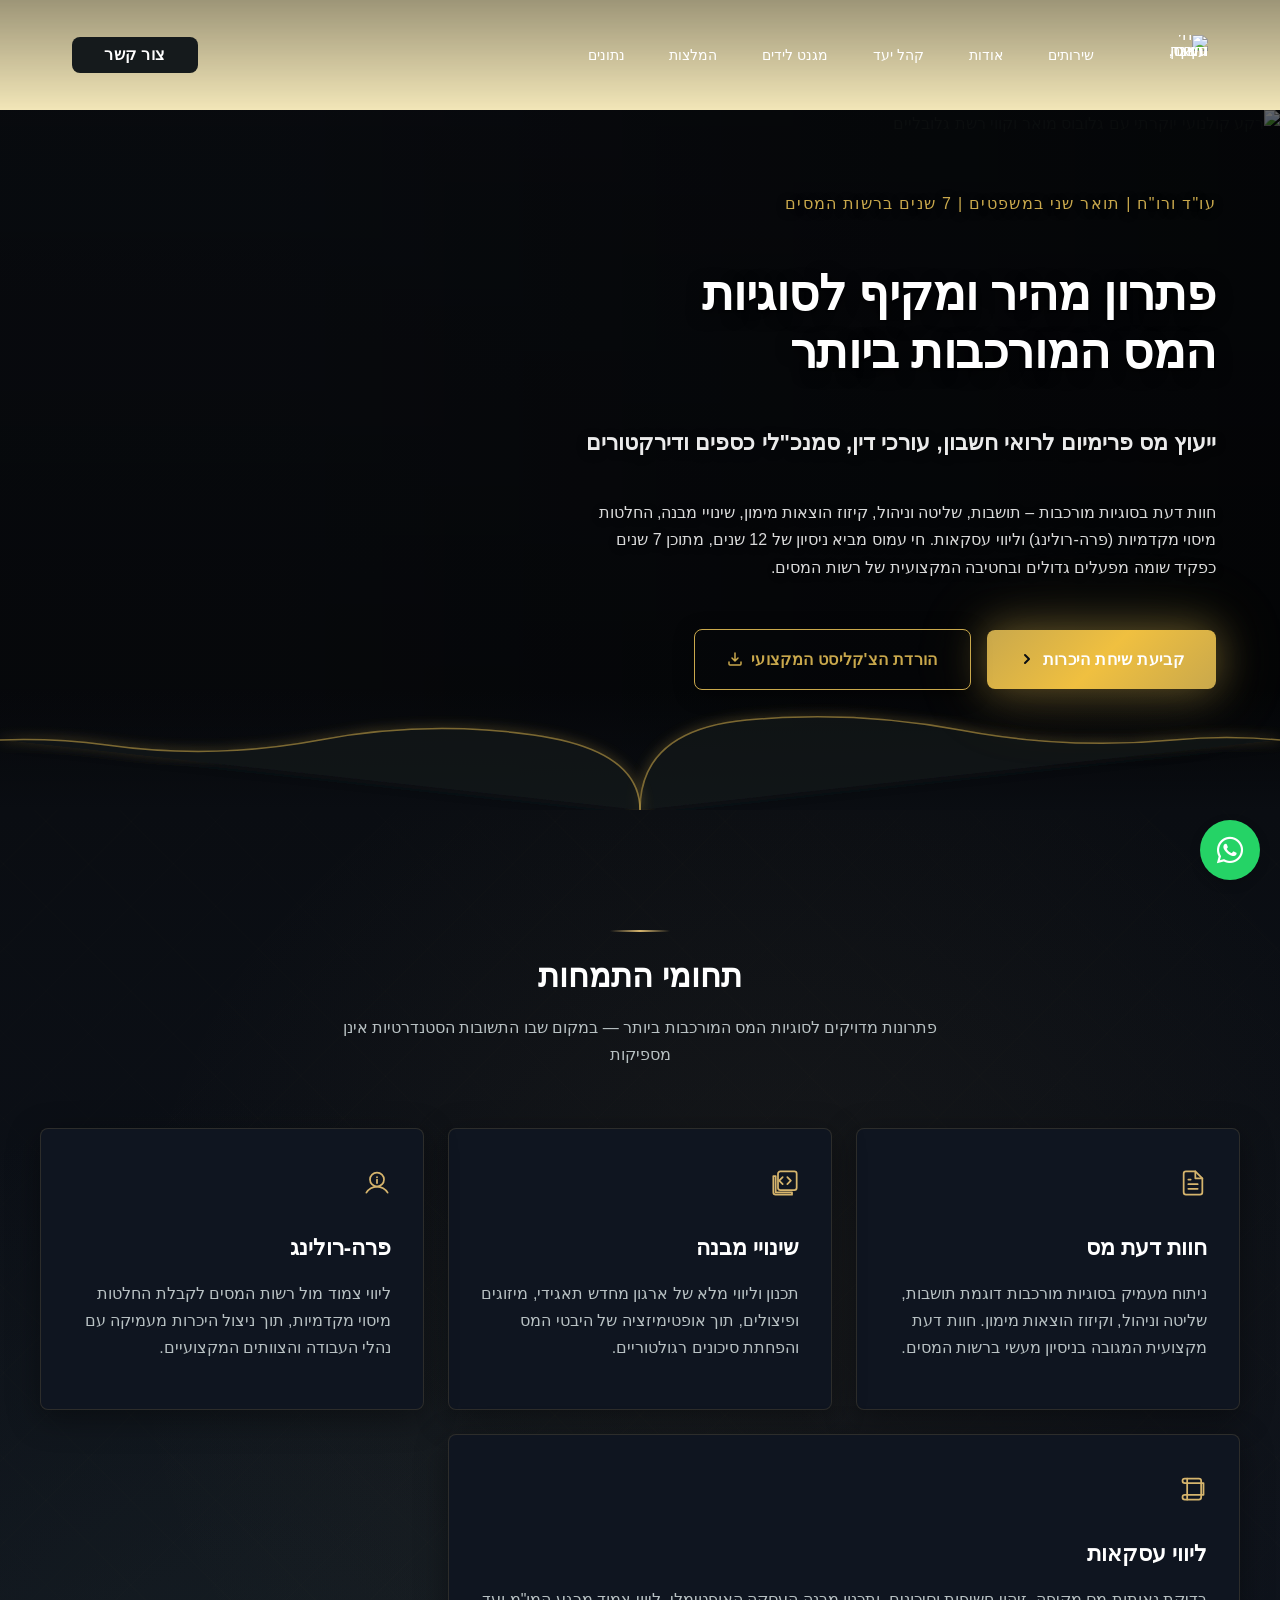
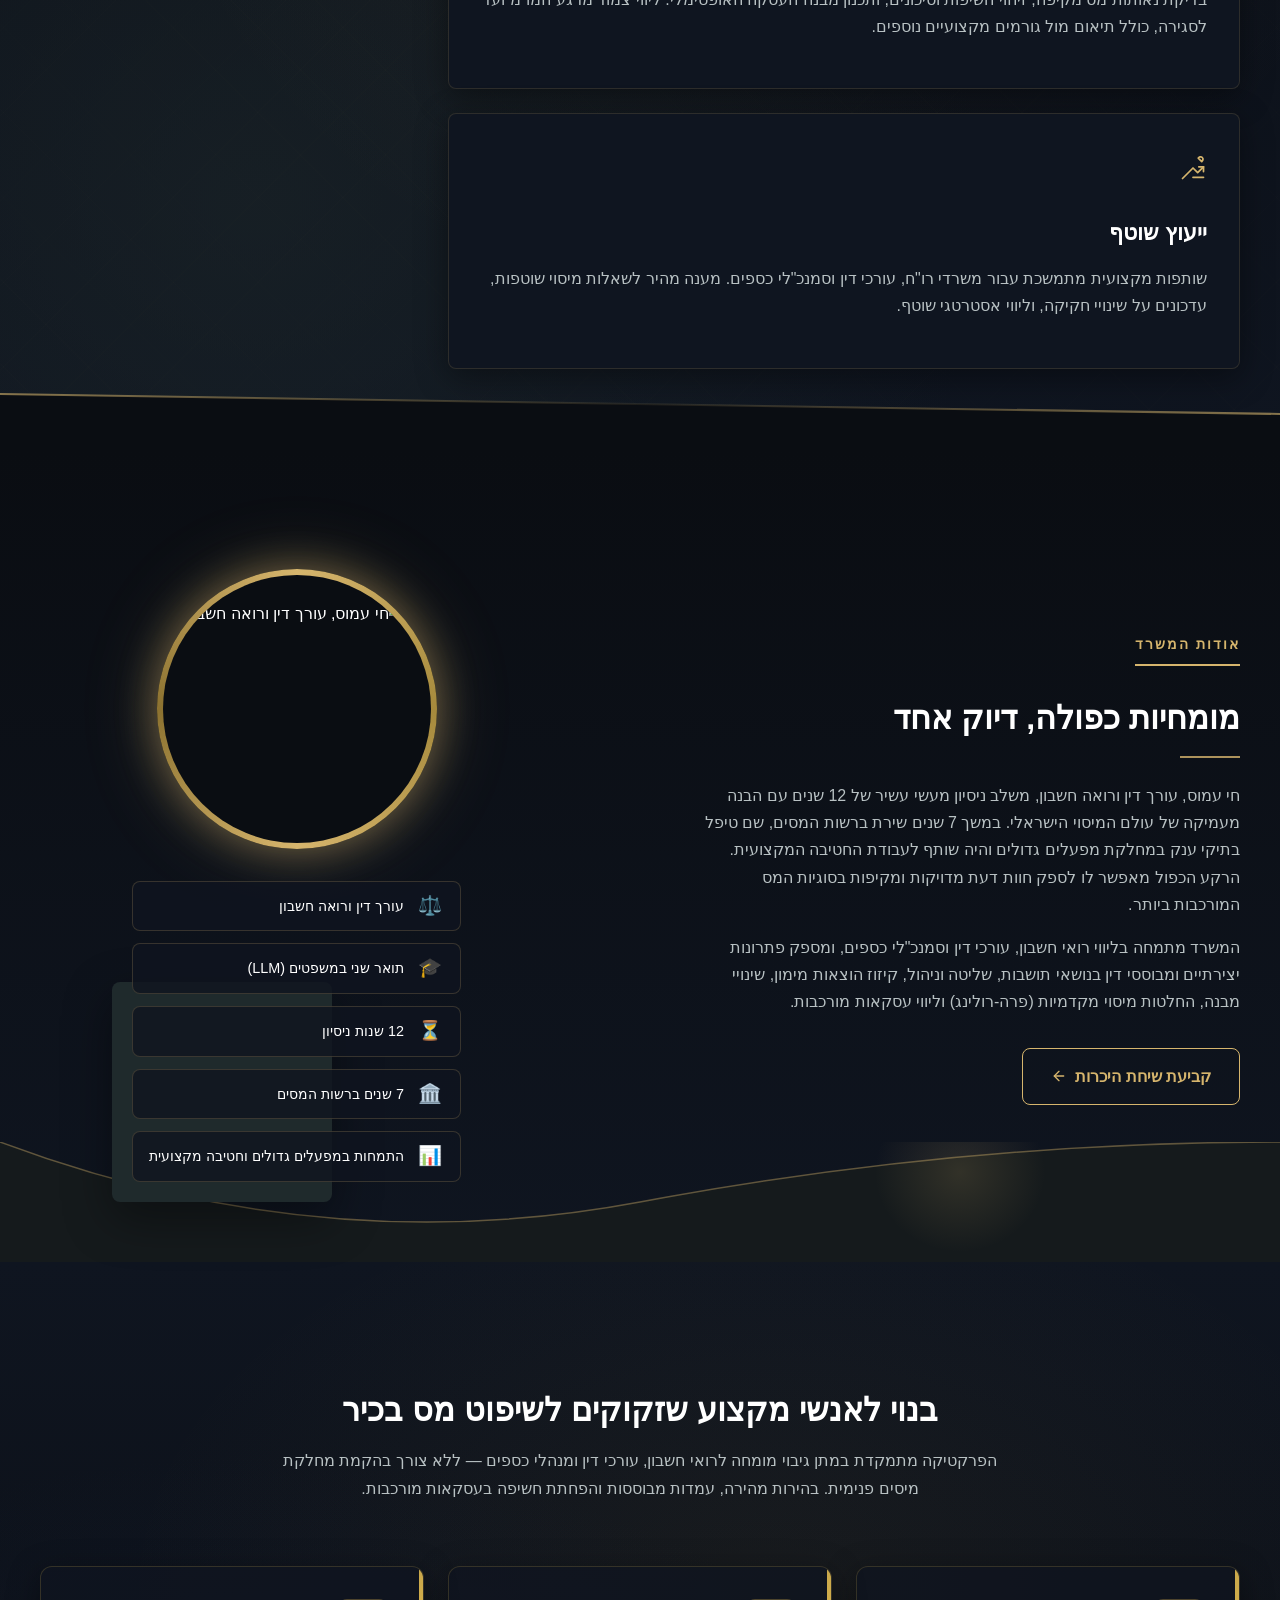
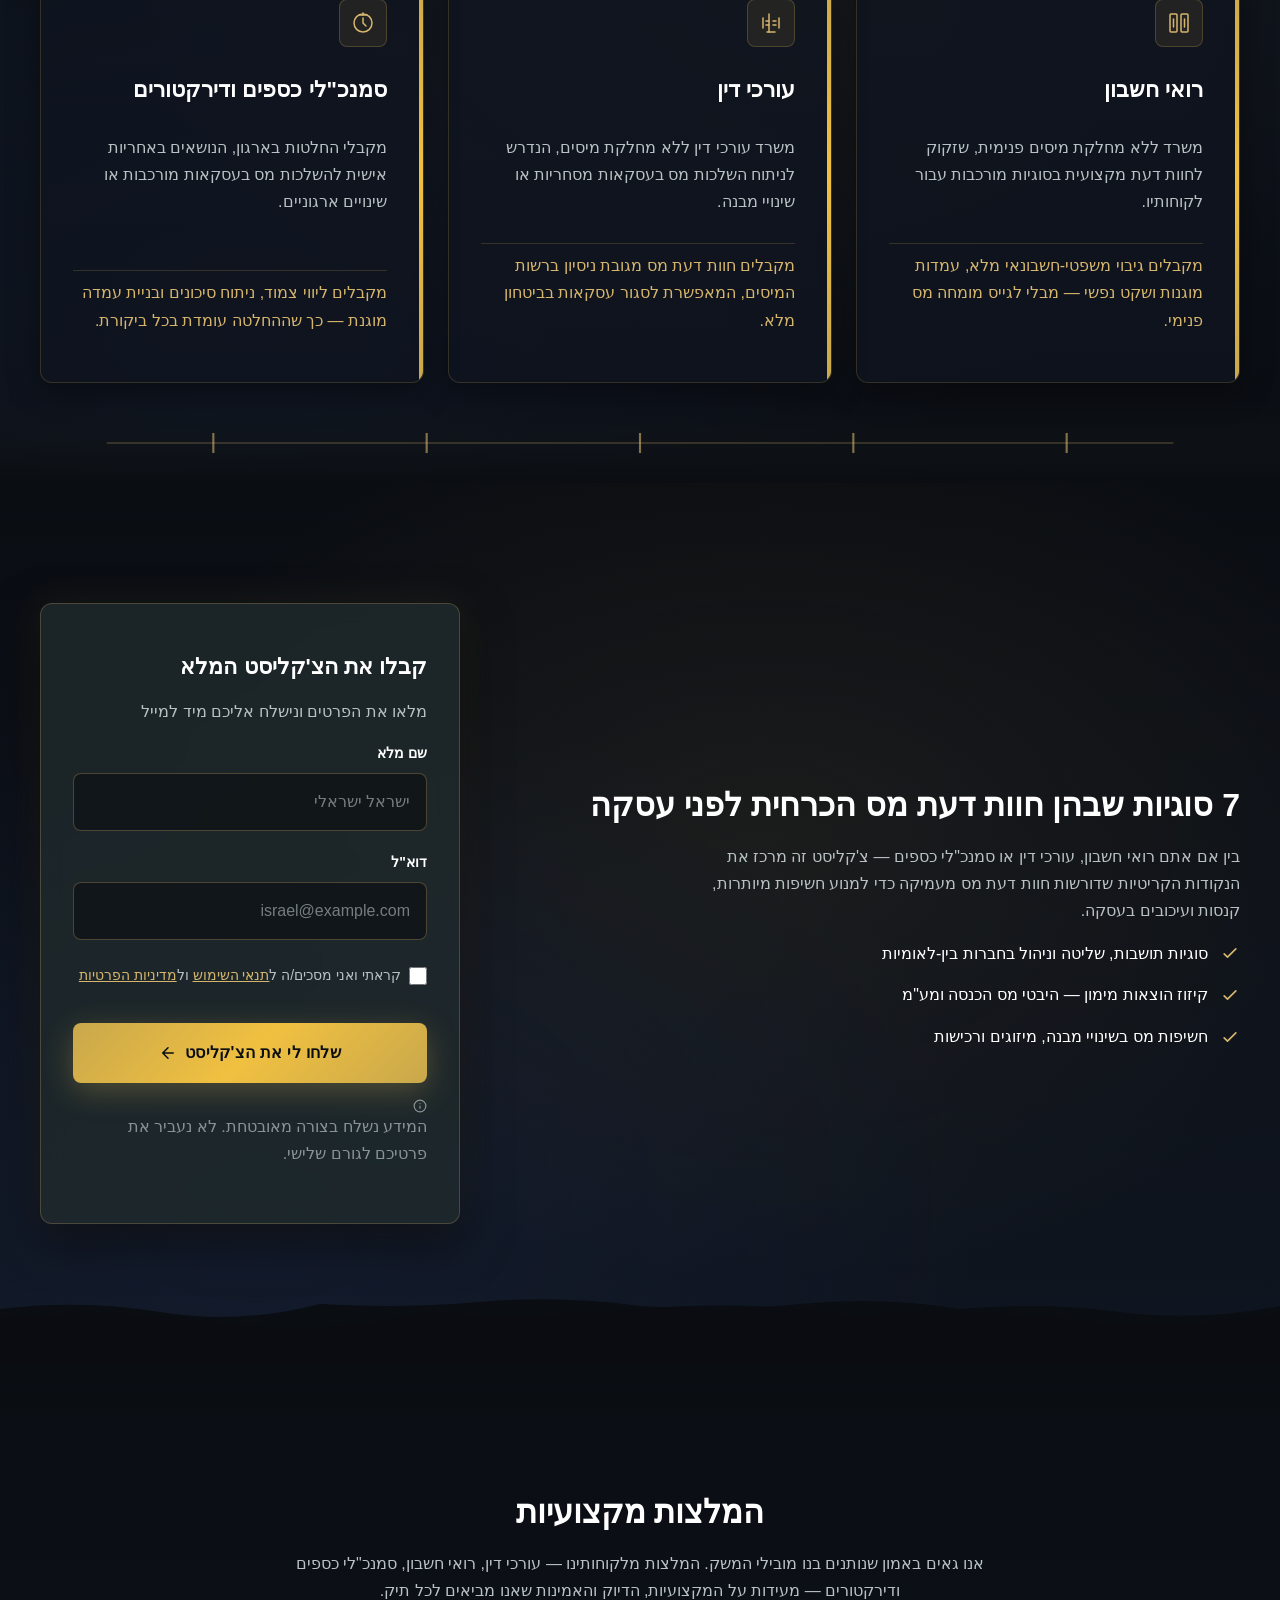
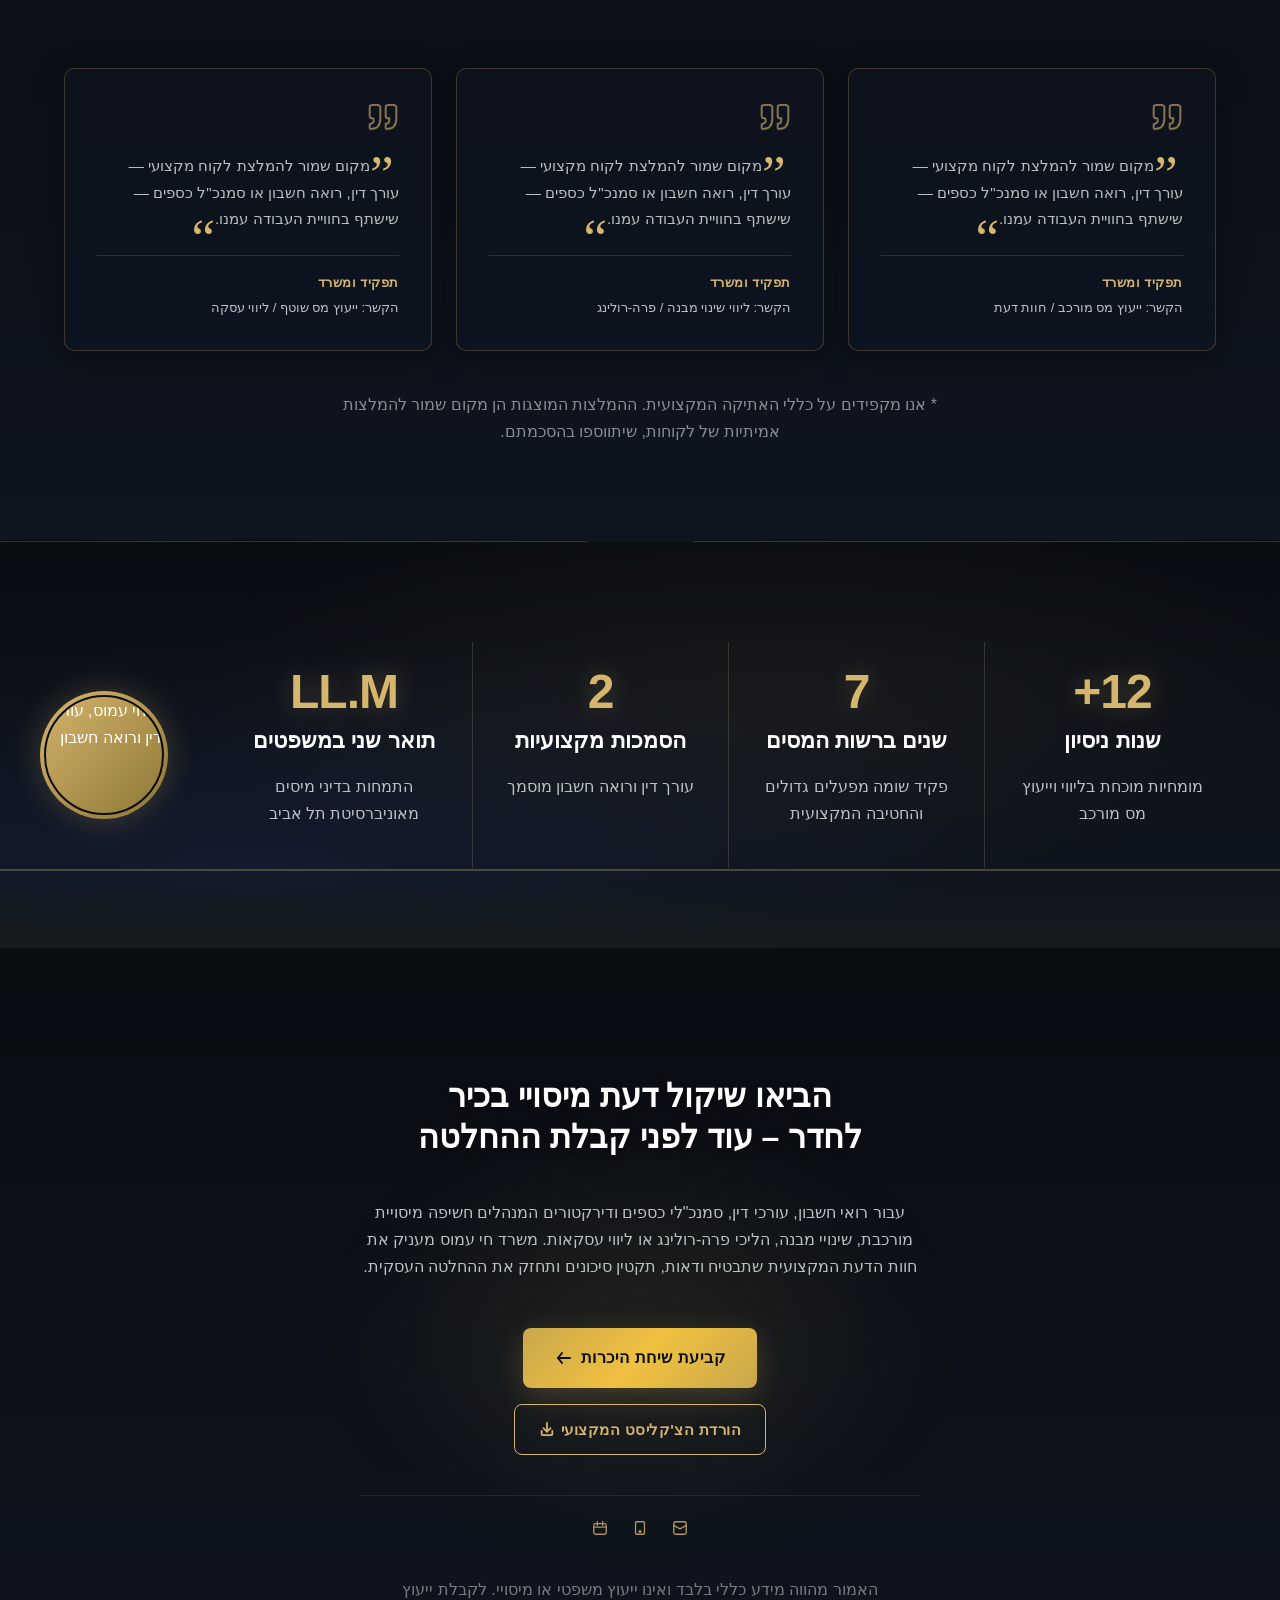
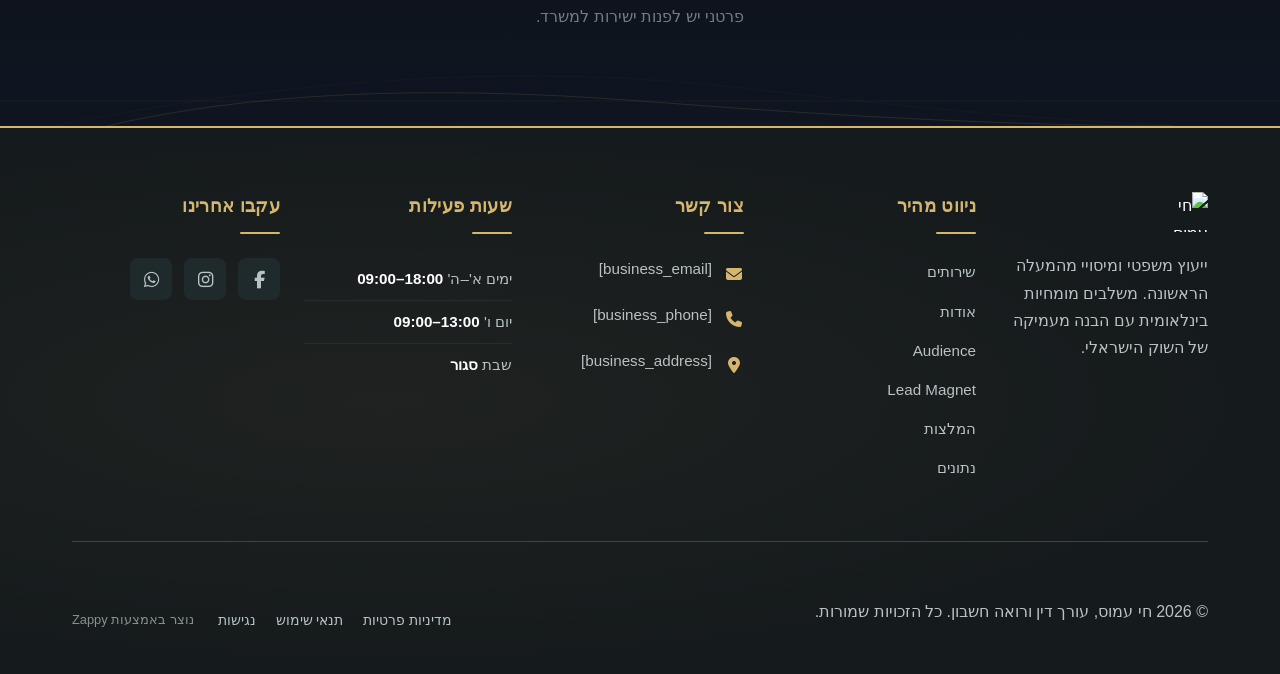
==== commit 72608bdd: "Incremental sync: 1 page(s) — update_image" ====
--- a/public/index.html
+++ b/public/index.html
@@ -1 +1 @@
-<!doctype html><html dir="rtl" lang="he"><head><meta charset="UTF-8"><meta content="width=device-width,initial-scale=1" name="viewport"><meta content="index, follow" name="robots"><title>פתרונות מיסוי מדויקים — חי עמוס, עורך דין ורואה חשבון</title><meta content="ייעוץ מס פרימיום לעורכי דין, רואי חשבון וסמנכ&quot;לי כספים. מתמחה בחוות דעת מורכבות, קריפטו, רילוקיישן ושינוי מבנה. פנו עוד היום לייעוץ אסטרטגי." name="description"><meta content="מיסים, מס הכנסה, עורך דין, רואה חשבון, חוות דעת" name="keywords"><link href="/assets/favicon.ico" rel="icon" type="image/x-icon"><link href="/assets/favicon-16x16.png" rel="icon" type="image/png" sizes="16x16"><link href="/assets/favicon-32x32.png" rel="icon" type="image/png" sizes="32x32"><link href="/assets/favicon-48x48.png" rel="icon" type="image/png" sizes="48x48"><link href="/assets/favicon-192x192.png" rel="icon" type="image/png" sizes="192x192"><link href="/assets/favicon-512x512.png" rel="icon" type="image/png" sizes="512x512"><link href="/assets/apple-touch-icon.png" rel="apple-touch-icon"><script>!function(){"use strict";var t="0beb03e5-efb9-419a-9fa2-c403106fefa3",e="https://api.zappy5.com/api/analytics/track",a=18e5,n=2592e6,o=!0,i=!0,r=!0;var s=function(){var e="zappy_visitor_"+t,a=null;try{if(a=localStorage.getItem(e)){var o=JSON.parse(a),i=Date.now();if(i-o.created<n)return o.lastSeen=i,localStorage.setItem(e,JSON.stringify(o)),o.id}}catch(t){console.warn("Zappy Analytics: LocalStorage not available")}var r="zv_"+Date.now()+"_"+Math.random().toString(36).substr(2,9);try{localStorage.setItem(e,JSON.stringify({id:r,created:Date.now(),lastSeen:Date.now()}))}catch(t){}return r}(),c=function(){var e="zappy_session_"+t,n=null;try{if(n=sessionStorage.getItem(e)){var o=JSON.parse(n),i=Date.now();if(i-o.timestamp<a)return o.timestamp=i,sessionStorage.setItem(e,JSON.stringify(o)),o.id}}catch(t){console.warn("Zappy Analytics: SessionStorage not available")}var r="zs_"+Date.now()+"_"+Math.random().toString(36).substr(2,9);try{sessionStorage.setItem(e,JSON.stringify({id:r,timestamp:Date.now()}))}catch(t){}return r}();function l(a,n){n=n||{};var o={website_id:t,event_type:a,page_path:window.location.pathname,referrer:document.referrer||"direct",visitor_id:s,session_id:c,metadata:n};if(navigator.sendBeacon){var i=new Blob([JSON.stringify(o)],{type:"application/json"});navigator.sendBeacon(e,i)}else fetch(e,{method:"POST",headers:{"Content-Type":"application/json"},body:JSON.stringify(o),keepalive:!0}).catch(function(t){console.warn("Zappy Analytics: Failed to track event",t)})}o&&l("pageview",{title:document.title,url:window.location.href}),i&&document.addEventListener("click",function(t){var e=t.target;if("BUTTON"===e.tagName||e.closest("button")){var a="BUTTON"===e.tagName?e:e.closest("button");l("click",{element:"button",text:a.textContent.trim().substring(0,100),id:a.id||null,class:a.className||null})}else if("A"===e.tagName||e.closest("a")){var n="A"===e.tagName?e:e.closest("a");l("navigation",{element:"link",text:n.textContent.trim().substring(0,100),href:n.href,external:n.hostname!==window.location.hostname})}},!0),r&&document.addEventListener("submit",function(t){var e=t.target;l("form_submit",{form_id:e.id||null,form_name:e.name||null,form_action:e.action||null,form_method:e.method||"GET"})},!0);var m=Date.now();window.addEventListener("beforeunload",function(){l("page_unload",{time_on_page:Math.floor((Date.now()-m)/1e3),page_path:window.location.pathname})}),window.zappyAnalytics={track:l,getVisitorId:function(){return s},getSessionId:function(){return c}}}()</script><meta content="פתרונות מיסוי מדויקים — חי עמוס, עורך דין ורואה חשבון" property="og:title"><meta content="ייעוץ מס פרימיום לעורכי דין, רואי חשבון וסמנכ&quot;לי כספים. מתמחה בחוות דעת מורכבות, קריפטו, רילוקיישן ושינוי מבנה. פנו עוד היום לייעוץ אסטרטגי." property="og:description"><meta content="summary_large_image" name="twitter:card"><meta content="פתרונות מיסוי מדויקים — חי עמוס, עורך דין ורואה חשבון" name="twitter:title"><meta content="ייעוץ מס פרימיום לעורכי דין, רואי חשבון וסמנכ&quot;לי כספים. מתמחה בחוות דעת מורכבות, קריפטו, רילוקיישן ושינוי מבנה. פנו עוד היום לייעוץ אסטרטגי." name="twitter:description"><meta content="website" property="og:type"><meta content="he_IL" property="og:locale"><style>.skip-link{position:absolute;top:0;left:0;transform:translateY(-200%);padding:12px 18px;background:var(--bg-dark,#1a1a1a);color:var(--text-light,#fff);font-weight:600;border-radius:0 0 8px 0;z-index:10000}.skip-link:focus{transform:none;outline:2px solid var(--ring,#fff);outline-offset:2px}:focus-visible{outline:2px solid var(--ring,currentColor);outline-offset:3px}</style><link href="/assets/favicon.ico" rel="icon" type="image/x-icon"><link href="/assets/favicon-16x16.png" rel="icon" type="image/png" sizes="16x16"><link href="/assets/favicon-32x32.png" rel="icon" type="image/png" sizes="32x32"><link href="/assets/favicon-48x48.png" rel="icon" type="image/png" sizes="48x48"><link href="/assets/favicon-192x192.png" rel="icon" type="image/png" sizes="192x192"><link href="/assets/favicon-512x512.png" rel="icon" type="image/png" sizes="512x512"><link href="/assets/apple-touch-icon.png" rel="apple-touch-icon"><link href="https://cdn.jsdelivr.net/npm/vanilla-cookieconsent@3/dist/cookieconsent.css" rel="stylesheet"><style id="zappy-critical-above-fold-css">html{box-sizing:border-box;-webkit-text-size-adjust:100%}*,::after,::before{box-sizing:inherit}body{margin:0;min-width:320px;overflow-x:clip}img,svg,video{max-width:100%;height:auto}main{display:block}.container{width:min(100% - 32px,1200px);margin-inline:auto}.navbar,header .navbar,header[role=banner],nav.navbar{position:relative;z-index:1000;width:100%}.nav-container,.navbar .container{display:flex;align-items:center;justify-content:space-between;min-height:64px}.logo,.logo-link img{display:block;width:35px;height:35px;object-fit:contain}#navMenu,.nav-menu{list-style:none}.fa,.fa-brands,.fa-regular,.fa-solid,.fab,.far,.fas{display:inline-block;min-width:1em;text-align:center}html:not(#zappy-noop) .navbar:has(.nav-ecommerce-icons)>.phone-header-btn,html:not(#zappy-noop)[data-zappy-site-type=ecommerce] .phone-header-btn{display:none!important;visibility:hidden!important;width:0!important;height:0!important;pointer-events:none!important}.hero-section,.index-hero-section,section[class*=hero]{position:relative;overflow:hidden;min-height:560px}.hero-bg-image,.hero-bg-wrapper,section[class*=hero] [class*=hero-bg]{position:absolute;inset:0;width:100%;height:100%}.hero-bg-image img,.hero-bg-wrapper img,section[class*=hero] [data-hero-bg],section[class*=hero] img[data-hero-background=true]{width:100%!important;height:100%!important;object-fit:cover!important;display:block}.hero-content,section[class*=hero] .container{position:relative;z-index:2}@media(max-width:768px){:root{--header-height:72px;--total-header-height:72px;--zappy-mobile-menu-top:72px}html[data-zappy-site-type=ecommerce] body{padding-top:var(--total-header-height,72px)}html[data-zappy-site-type=ecommerce] body>.navbar:not(.zappy-catalog-menu),html[data-zappy-site-type=ecommerce] body>nav.navbar{position:fixed!important;top:0;left:0;right:0;z-index:100000;width:100%;margin-bottom:0}.zappy-catalog-menu{position:fixed;top:var(--header-height,72px);left:0;right:0;z-index:99999}.nav-container,.navbar .container{min-height:60px}#navMenu,.nav-menu{max-width:100vw;overflow-x:hidden}.hero-section,.index-hero-section,section[class*=hero]{min-height:100svh}.hero-bg-image,.hero-bg-wrapper,.hero-scrim{min-height:100svh}}</style><link href="/styles.css" rel="preload" as="style"><link href="/styles.css" rel="stylesheet" media="print" onload='this.media="all"'><noscript><link href="/styles.css" rel="stylesheet"></noscript><script>window.ZAPPY_WEBSITE_ID="0beb03e5-efb9-419a-9fa2-c403106fefa3",window.ZAPPY_API_BASE="https://api.zappy5.com"</script><link href="/assets/site-index-hero-image-1.webp" rel="preload" as="image" fetchpriority="high"><style id="zappy-dropdown-submenu-styles">#navMenu li:has(.sub-menu),.nav-menu li:has(.sub-menu),.navbar li:has(.sub-menu),nav li:has(.sub-menu){position:relative}#navMenu .sub-menu,.nav-menu .sub-menu,.navbar .sub-menu,nav .sub-menu{display:block!important;position:absolute!important;top:100%;left:0;min-width:220px;background:#fff;border-radius:8px;box-shadow:0 8px 25px rgba(0,0,0,.15);padding:8px 0;opacity:0;visibility:hidden;transform:translateY(10px);transition:all .3s ease;z-index:1000;list-style:none;pointer-events:none}#navMenu li:hover>.sub-menu,.nav-menu li:hover>.sub-menu,.navbar li:hover>.sub-menu,nav li:hover>.sub-menu{opacity:1!important;visibility:visible!important;transform:translateY(0)!important;pointer-events:auto!important}.sub-menu li{list-style:none;margin:0;padding:0}.sub-menu a{display:block!important;padding:10px 16px!important;color:var(--text-dark,#333)!important;font-weight:500;text-decoration:none;white-space:nowrap;transition:background-color .2s}.sub-menu .zappy-nav-child>a{padding-left:28px!important;font-size:.9em!important;opacity:.85!important}[dir=rtl] .sub-menu .zappy-nav-child>a,html[lang=ar] .sub-menu .zappy-nav-child>a,html[lang=he] .sub-menu .zappy-nav-child>a{padding-left:10px!important;padding-right:28px!important}.sub-menu .zappy-nav-parent>a{font-weight:600!important}.sub-menu a:hover{background-color:#f5f5f5}[dir=rtl] .nav-menu .sub-menu,[dir=rtl] .navbar .sub-menu,[dir=rtl] nav .sub-menu,html[lang=ar] .nav-menu .sub-menu,html[lang=ar] .navbar .sub-menu,html[lang=ar] nav .sub-menu,html[lang=he] .nav-menu .sub-menu,html[lang=he] .navbar .sub-menu,html[lang=he] nav .sub-menu{left:auto!important;right:0!important}.sub-menu:empty,.sub-menu:not(:has(li)):not(:has(> a)),.sub-menu:not(:has(li:not(.zappy-hidden-menu-item))):not(:has(> a)){display:none!important;opacity:0!important;visibility:hidden!important;pointer-events:none!important}li:has(.menu-group-title):hover>.sub-menu{opacity:1!important;visibility:visible!important;transform:translateY(0)!important;pointer-events:auto!important}#navMenu>li>.menu-group-title,.nav-menu>li>.menu-group-title{display:inline-block;padding:.5rem 1rem;cursor:default;user-select:none}@media (max-width:768px){#navMenu .sub-menu,.nav-menu .sub-menu,.navbar .sub-menu,nav .sub-menu{position:static!important;transform:none!important;box-shadow:none!important;background:0 0!important;max-height:0;overflow:hidden;opacity:0;visibility:hidden;transition:max-height .3s ease,opacity .3s ease;padding:0!important;border-radius:0!important}#navMenu .sub-menu.mobile-expanded,.nav-menu .sub-menu.mobile-expanded,.navbar .sub-menu.mobile-expanded{max-height:none!important;overflow-y:visible!important;opacity:1!important;visibility:visible!important;padding:8px 0 8px 16px!important}[dir=rtl] .sub-menu.mobile-expanded,html[lang=he] .sub-menu.mobile-expanded{padding:8px 16px 8px 0!important}#navMenu li:hover>.sub-menu,.nav-menu li:hover>.sub-menu,.navbar li:hover>.sub-menu,nav li:hover>.sub-menu{opacity:0;visibility:hidden;pointer-events:none}#navMenu li>.sub-menu.mobile-expanded,.nav-menu li>.sub-menu.mobile-expanded,.navbar li>.sub-menu.mobile-expanded,nav li>.sub-menu.mobile-expanded{opacity:1!important;visibility:visible!important;pointer-events:auto!important}#navMenu li:has(.sub-menu),.nav-menu li:has(.sub-menu),.navbar li:has(.sub-menu),nav li:has(.sub-menu){display:flex!important;flex-wrap:wrap!important;align-items:center!important;position:relative!important;min-height:44px!important}#navMenu li:has(.sub-menu)>a,.nav-menu li:has(.sub-menu)>a,.navbar li:has(.sub-menu)>a,nav li:has(.sub-menu)>a{flex:1!important;min-width:0!important}#navMenu li:has(.sub-menu)>.menu-group-title,.nav-menu li:has(.sub-menu)>.menu-group-title,.navbar li:has(.sub-menu)>.menu-group-title,nav li:has(.sub-menu)>.menu-group-title{flex:1!important;min-width:0!important;padding:0!important;line-height:inherit!important}#navMenu li:has(.sub-menu)>.sub-menu,.nav-menu li:has(.sub-menu)>.sub-menu,.navbar li:has(.sub-menu)>.sub-menu,nav li:has(.sub-menu)>.sub-menu{flex-basis:100%!important;width:100%!important}#navMenu li:has(.sub-menu)>a [class*=arrow],#navMenu li:has(.sub-menu)>a [class*=chevron],.nav-menu li:has(.sub-menu)>a .fa-angle-down,.nav-menu li:has(.sub-menu)>a .fa-chevron-down,.nav-menu li:has(.sub-menu)>a [class*=arrow],.nav-menu li:has(.sub-menu)>a [class*=chevron],nav li:has(.sub-menu)>a [class*=arrow],nav li:has(.sub-menu)>a [class*=chevron]{display:none!important;visibility:hidden!important}.mobile-submenu-toggle{display:flex!important;align-items:center!important;justify-content:center!important;width:44px!important;height:auto!important;background:0 0!important;border:none!important;cursor:pointer!important;color:var(--text-light)!important;position:static!important;flex-shrink:0!important;align-self:stretch!important;z-index:2!important;padding:0!important;margin:0!important}.mobile-submenu-toggle::after{content:''!important;width:0!important;height:0!important;border-left:6px solid transparent!important;border-right:6px solid transparent!important;border-top:7px solid currentColor!important;transition:transform .3s ease!important}.mobile-submenu-toggle.expanded::after{transform:rotate(180deg)!important}.sub-menu a{padding:10px 0!important;display:block!important;color:var(--text-light)!important;white-space:normal!important}.sub-menu .zappy-nav-child>a{padding-left:28px!important;font-size:.9em!important;opacity:.85!important}[dir=rtl] .sub-menu .zappy-nav-child>a,html[lang=ar] .sub-menu .zappy-nav-child>a,html[lang=he] .sub-menu .zappy-nav-child>a{padding-left:0!important;padding-right:28px!important}.sub-menu .zappy-nav-parent>a{font-weight:600!important}#navMenu.active,.nav-menu.active{max-width:100vw!important;overflow-x:hidden!important;box-sizing:border-box!important}.navbar .sub-menu li a,.zappy-products-dropdown .sub-menu a,nav.navbar .sub-menu li a{color:var(--text-light)!important}}@media (min-width:769px){.mobile-submenu-toggle{display:none!important}}</style><style id="zappy-widget-visibility">html[dir=rtl] .whatsapp-float{right:20px!important;left:auto!important}html:not([dir]) .whatsapp-float,html[dir=ltr] .whatsapp-float{left:20px!important;right:auto!important}html[dir=rtl] #mic-access-tool-general-button,html[dir=rtl] #mic-init-access-tool #mic-access-tool-general-button,html[dir=rtl] #mic-init-access-tool .mic-access-tool-general-button,html[dir=rtl] ._access-icon,html[dir=rtl] .mic-access-tool-general-button{left:20px!important;right:auto!important}html:not([dir]) #mic-access-tool-general-button,html:not([dir]) #mic-init-access-tool #mic-access-tool-general-button,html:not([dir]) #mic-init-access-tool .mic-access-tool-general-button,html:not([dir]) ._access-icon,html:not([dir]) .mic-access-tool-general-button,html[dir=ltr] #mic-access-tool-general-button,html[dir=ltr] #mic-init-access-tool #mic-access-tool-general-button,html[dir=ltr] #mic-init-access-tool .mic-access-tool-general-button,html[dir=ltr] ._access-icon,html[dir=ltr] .mic-access-tool-general-button{right:20px!important;left:auto!important}@media (max-width:768px){.whatsapp-float{display:flex!important}}@media (min-width:769px){.whatsapp-float{display:flex!important}}@media (max-width:768px){#mic-access-tool-general-button,#mic-init-access-tool #mic-access-tool-general-button,#mic-init-access-tool .mic-access-tool-general-button,._access-icon,.mic-access-tool-general-button{display:flex!important;visibility:visible!important;opacity:1!important;pointer-events:auto!important}#mic-access-tool-box.opened-mic-access-tool,#mic-init-access-tool #mic-access-tool-box.opened-mic-access-tool,.mic-access-tool-box.opened-mic-access-tool{visibility:visible!important;opacity:1!important;pointer-events:auto!important}}@media (min-width:769px){#mic-access-tool-general-button,#mic-init-access-tool #mic-access-tool-general-button,#mic-init-access-tool .mic-access-tool-general-button,._access-icon,.mic-access-tool-general-button{display:flex!important;visibility:visible!important;opacity:1!important;pointer-events:auto!important}#mic-access-tool-box.opened-mic-access-tool,#mic-init-access-tool #mic-access-tool-box.opened-mic-access-tool,.mic-access-tool-box.opened-mic-access-tool{visibility:visible!important;opacity:1!important;pointer-events:auto!important}}</style></head><body><a href="#main" class="skip-link">דלג לתוכן הראשי</a><nav class="navbar" dir="rtl"><button class="mobile-toggle" aria-label="Menu" id="mobileToggle"><svg viewBox="0 0 24 24" fill="none" height="24" width="24" class="hamburger-icon"><path d="M3 12h18M3 6h18M3 18h18" stroke="currentColor" stroke-width="2" stroke-linecap="round"></path></svg> <svg viewBox="0 0 24 24" fill="none" height="24" width="24" class="close-icon" style="display:none"><path d="M18 6L6 18M6 6l12 12" stroke="currentColor" stroke-width="2" stroke-linecap="round"></path></svg></button> <button class="phone-header-btn" aria-label="Call" data-phone="[business_phone]"><svg viewBox="0 0 24 24" fill="currentColor" height="20" width="20"><path d="M22 16.92v3a2 2 0 0 1-2.18 2 19.79 19.79 0 0 1-8.63-3.07 19.5 19.5 0 0 1-6-6 19.79 19.79 0 0 1-3.07-8.67A2 2 0 0 1 4.11 2h3a2 2 0 0 1 2 1.72 12.84 12.84 0 0 0 .7 2.81 2 2 0 0 1-.45 2.11L8.09 9.91a16 16 0 0 0 6 6l1.27-1.27a2 2 0 0 1 2.11-.45 12.84 12.84 0 0 0 2.81.7A2 2 0 0 1 22 16.92z"></path></svg></button><div class="nav-container"><div class="nav-right-group"><div class="nav-brand"><a href="/" class="logo-link"><img alt="חי עמוס, עורך דין ורואה חשבון" class="logo" decoding="async" height="35" src="/assets/site-----image-1.webp" width="35"></a></div><ul class="nav-menu" id="navMenu"><li><a href="#services">שירותים</a></li><li><a href="#about">אודות</a></li><li><a href="#audience">קהל יעד</a></li><li><a href="#lead-magnet">מגנט לידים</a></li><li><a href="#testimonials">המלצות</a></li><li><a href="#stats">נתונים</a></li><li class="mobile-contact-link nav-cta-mobile-item"><a href="#cta" class="nav-cta-btn">צור קשר</a></li></ul></div><div class="nav-cta-container"><a href="#cta" class="nav-cta-btn">צור קשר</a></div></div></nav><script>window.addEventListener("load",function(){const e=document.querySelector(".navbar, nav, header");if(!e)return void console.log("[Navbar] Navbar element not found");let t=document.getElementById("mobileToggle")||document.querySelector(".mobile-toggle")||document.querySelector(".hamburger")||document.querySelector(".hamburger-menu")||document.querySelector(".menu-toggle")||document.querySelector(".burger-menu")||document.querySelector('[aria-label="Menu"]')||document.querySelector('[aria-label="תפריט"]');const o=document.querySelector(".phone-header-btn"),n=window.getComputedStyle(e);let r=n.backgroundColor;if(console.log("[Navbar] Initial navbar background:",r),"transparent"===r||"rgba(0, 0, 0, 0)"===r||r.startsWith("rgba")&&r.includes(", 0)")){const e=n.backgroundImage;if(e&&"none"!==e)console.log("[Navbar] Navbar has background image/gradient, using dark text"),r="rgb(240, 240, 240)";else{const e=window.getComputedStyle(document.body).backgroundColor;console.log("[Navbar] Navbar transparent, using body background:",e),r=e}}const a=r.match(/\d+/g);if(a&&a.length>=3){const e=(.299*parseInt(a[0])+.587*parseInt(a[1])+.114*parseInt(a[2]))/255;console.log("[Navbar] Mobile button colors preserved from Claude CSS (luminance:",e.toFixed(2)+")");const n=document.createElement("style");n.id="zappy-mobile-nav-fix";document.documentElement.lang;document.documentElement.dir,n.textContent='\n        /* Hide mobile buttons on desktop, show only on mobile */\n        @media (min-width: 769px) {\n          .mobile-toggle,\n          .phone-header-btn {\n            display: none !important;\n          }\n        }\n        \n        /* Show and position mobile buttons correctly on mobile */\n        @media (max-width: 768px) {\n          .navbar,\n          nav.navbar {\n            min-height: 70px !important;\n          }\n\n          .mobile-toggle,\n          .phone-header-btn {\n            position: absolute !important;\n            top: 0 !important;\n            bottom: 0 !important;\n            margin-top: auto !important;\n            margin-bottom: auto !important;\n            transform: none !important;\n            z-index: 1001 !important;\n            display: flex !important;\n            align-items: center !important;\n            justify-content: center !important;\n            width: 36px !important;\n            height: 36px !important;\n            border-radius: 50% !important;\n            border: none !important;\n            cursor: pointer !important;\n            padding: 6px !important;\n            background: none !important;\n            color: var(--nav-text, var(--text-light)) !important;\n            touch-action: manipulation !important;\n            -webkit-tap-highlight-color: transparent !important;\n          }\n\n          html[data-zappy-site-type="ecommerce"] .phone-header-btn,\n          body[data-zappy-site-type="ecommerce"] .phone-header-btn,\n          html[data-zappy-site-type="ecommerce"] header .phone-header-btn,\n          html[data-zappy-site-type="ecommerce"] nav .phone-header-btn {\n            display: none !important;\n            visibility: hidden !important;\n            width: 0 !important;\n            height: 0 !important;\n            min-width: 0 !important;\n            overflow: hidden !important;\n          }\n          \n          /* LTR positioning (default): hamburger LEFT, phone RIGHT */\n          html:not([dir="rtl"]):not([lang="he"]):not([lang="ar"]) .mobile-toggle,\n          html[dir="ltr"] .mobile-toggle {\n            left: 12px !important;\n            right: auto !important;\n          }\n          html:not([dir="rtl"]):not([lang="he"]):not([lang="ar"]) .phone-header-btn,\n          html[dir="ltr"] .phone-header-btn {\n            right: 12px !important;\n            left: auto !important;\n          }\n          \n          /* RTL positioning: hamburger RIGHT, phone LEFT */\n          html[dir="rtl"] .mobile-toggle,\n          html[lang="he"] .mobile-toggle,\n          html[lang="ar"] .mobile-toggle {\n            right: 12px !important;\n            left: auto !important;\n          }\n          html[dir="rtl"] .phone-header-btn,\n          html[lang="he"] .phone-header-btn,\n          html[lang="ar"] .phone-header-btn {\n            left: 12px !important;\n            right: auto !important;\n          }\n          \n          /* CRITICAL: Ensure nav-container has min-height on mobile */\n          /* All children are positioned absolutely/fixed on mobile, so height:auto collapses to 0 */\n          .nav-container {\n            min-height: 70px !important;\n            position: relative !important;\n          }\n          \n          /* Ensure SVG icons are properly sized and inherit color */\n          .mobile-toggle svg,\n          .phone-header-btn svg {\n            width: 24px !important;\n            height: 24px !important;\n            /* Don\'t force display - let JavaScript control hamburger/close toggle */\n          }\n          \n          /* Reset nav-cta-container on mobile - remove desktop box-shadow/padding */\n          /* that creates a visible ghost box when CTA button is hidden */\n          .nav-cta-container {\n            box-shadow: none !important;\n            padding: 0 !important;\n          }\n          \n          /* Hide nav-cta-container entirely on mobile when there\'s no lang-switcher */\n          /* (only the CTA button is inside, and it\'s hidden on mobile) */\n          .nav-cta-container:not(:has(.lang-switcher)) {\n            display: none !important;\n          }\n          \n          /* CRITICAL: Prevent hero image fade gradient from bleeding over headline text */\n          /* The .image-fade-gradient has bottom: -30px (extends below parent) */\n          /* On mobile stacked layout, this overlaps the h1 text below the image */\n          .hero-image-column {\n            overflow: hidden !important;\n          }\n          .image-fade-gradient {\n            bottom: 0 !important;\n          }\n          \n          /* Hide desktop language switcher on mobile - hamburger menu handles it */\n          /* High specificity to override stored CSS */\n          .lang-switcher,\n          .nav-cta-container .lang-switcher,\n          .nav-container .lang-switcher,\n          .navbar .lang-switcher,\n          .navbar .nav-cta-container .lang-switcher {\n            display: none !important;\n          }\n        }\n      ';const r=document.getElementById("zappy-mobile-nav-fix");r&&r.remove(),document.head.appendChild(n),console.log("[Navbar] Critical CSS injected for mobile nav positioning");const i=window.innerWidth<=768;if(t){const e=t.querySelector(".hamburger-icon"),o=t.querySelector(".close-icon");e&&(e.style.setProperty("width","24px","important"),e.style.setProperty("height","24px","important"),e.style.setProperty("display","block","important")),o&&(o.style.setProperty("width","24px","important"),o.style.setProperty("height","24px","important"),o.style.setProperty("display","none","important")),i?(t.style.setProperty("position","absolute","important"),t.style.setProperty("top","0","important"),t.style.setProperty("bottom","0","important"),t.style.setProperty("margin-top","auto","important"),t.style.setProperty("margin-bottom","auto","important"),t.style.setProperty("transform","none","important"),t.style.setProperty("z-index","1001","important"),t.style.removeProperty("left"),t.style.removeProperty("right"),console.log("[Navbar] Mobile toggle positioning applied (mobile viewport)")):(t.style.removeProperty("position"),t.style.removeProperty("top"),t.style.removeProperty("transform"),t.style.removeProperty("z-index"),t.style.removeProperty("left"),t.style.removeProperty("right"),console.log("[Navbar] Desktop viewport - cleared mobile toggle inline positioning"))}if(o){const e=o.querySelector("svg");e&&(e.style.width="24px",e.style.height="24px",e.setAttribute("width","24"),e.setAttribute("height","24")),i?(o.style.setProperty("position","absolute","important"),o.style.setProperty("top","0","important"),o.style.setProperty("bottom","0","important"),o.style.setProperty("margin-top","auto","important"),o.style.setProperty("margin-bottom","auto","important"),o.style.setProperty("transform","none","important"),o.style.setProperty("z-index","1001","important"),o.style.removeProperty("left"),o.style.removeProperty("right"),console.log("[Navbar] Phone button positioning applied (mobile viewport)")):(o.style.removeProperty("position"),o.style.removeProperty("top"),o.style.removeProperty("transform"),o.style.removeProperty("z-index"),o.style.removeProperty("left"),o.style.removeProperty("right"),console.log("[Navbar] Desktop viewport - cleared phone button inline positioning"))}}else console.log("[Navbar] Could not parse background color:",r);t=document.getElementById("mobileToggle")||document.querySelector(".mobile-toggle")||document.querySelector(".hamburger")||document.querySelector(".hamburger-menu")||document.querySelector(".menu-toggle")||document.querySelector(".burger-menu")||document.querySelector('[aria-label="Menu"]')||document.querySelector('[aria-label="תפריט"]');const i=document.getElementById("navMenu")||document.querySelector(".nav-menu")||document.querySelector(".nav-links")||document.querySelector("nav ul:not(.submenu)");if(!t||!i)return void console.log("[Navbar] Mobile toggle or menu not found:",{toggle:!!t,menu:!!i});i.id||(i.id="navMenu"),console.log("[Navbar] Initializing mobile menu...");const l=t.cloneNode(!0);t.parentNode.replaceChild(l,t);var s=0;function p(e){var t=Date.now();t-s<300||(s=t,function(e){e.preventDefault(),e.stopPropagation();const t=l.querySelector(".hamburger-icon"),o=l.querySelector(".close-icon");i.classList.contains("active")?(i.classList.remove("active"),t&&t.style.setProperty("display","block","important"),o&&o.style.setProperty("display","none","important"),document.body.style.overflow="",document.body.classList.remove("menu-open"),console.log("[Navbar] Menu closed")):(i.classList.add("active"),t&&t.style.setProperty("display","none","important"),o&&o.style.setProperty("display","block","important"),document.body.style.overflow="hidden",document.body.classList.add("menu-open"),console.log("[Navbar] Menu opened"))}(e))}l.addEventListener("click",p),l.addEventListener("touchend",p),document.addEventListener("keydown",function(e){if(("Escape"===e.key||"Esc"===e.key)&&i.classList.contains("active")){const e=l.querySelector(".hamburger-icon"),t=l.querySelector(".close-icon");i.classList.remove("active"),e&&e.style.setProperty("display","block","important"),t&&t.style.setProperty("display","none","important"),document.body.style.overflow="",document.body.classList.remove("menu-open"),console.log("[Navbar] Menu closed (Escape)")}}),i.querySelectorAll("a").forEach(function(e){e.addEventListener("click",function(){if("#"===this.getAttribute("href"))return;const e=l.querySelector(".hamburger-icon"),t=l.querySelector(".close-icon");i.classList.remove("active"),e&&e.style.setProperty("display","block","important"),t&&t.style.setProperty("display","none","important"),document.body.style.overflow="",document.body.classList.remove("menu-open"),console.log("[Navbar] Menu closed (link clicked)")})});var m=i.querySelectorAll(".dropdown-toggle");m.forEach(function(e){e.addEventListener("click",function(e){e.preventDefault(),e.stopPropagation();var t=this.closest(".nav-dropdown");t&&(t.parentNode.querySelectorAll(".nav-dropdown.open").forEach(function(e){e!==t&&e.classList.remove("open")}),t.classList.toggle("open"),console.log("[Navbar] Dropdown toggled:",t.classList.contains("open")?"open":"closed"))})}),document.addEventListener("click",function(e){e.target.closest(".nav-dropdown")||document.querySelectorAll(".nav-dropdown.open").forEach(function(e){e.classList.remove("open")})}),console.log("[Navbar] Dropdown handlers initialized for "+m.length+" dropdowns"),o&&o.addEventListener("click",function(){const e=document.querySelectorAll('a[href^="tel:"]'),t=e.length>0?e[0].getAttribute("href").replace("tel:",""):"[business_phone]";window.location.href="tel:"+t,console.log("[Navbar] Phone button clicked")}),console.log("[Navbar] Mobile menu initialized successfully")})</script><main id="main"><section class="index-hero-section" data-band-index="0" data-layout-spec="בית-hero" id="hero" data-hero-type="fullscreen-scrim"><div class="index-hero-section__bg-wrapper"><img alt="רקע קולנועי יוקרתי עם גלובוס מואר וקווי רשת גלובליים" class="index-hero-section__bg-image" decoding="async" height="1080" src="/assets/site-index-hero-image-1.webp" width="1920" data-context="A cinematic, ultra-wide background image for a premium Israeli tax advisory hero section. Dark space atmosphere with subtle starfield, a glowing illuminated Earth along the lower edge, faint global finance network lines connecting across the globe, refined gold smoke wisps, and subtle Bitcoin or global finance symbols used sparingly as atmosphere. A thin vertical gold divider line near the center separates the composition, with an implied circular professional portrait area on the right side fading into the cosmic background. The left side is darker and cleaner to host white text overlay. The overall mood is authoritative, premium, and cinematic." data-placeholder="index-hero-image-1" fetchpriority="high" loading="eager" data-hero-bg="true"><div class="index-hero-section__scrim" aria-hidden="true"></div></div><div class="index-hero-section__overlay"><div class="index-hero-section__content"><p class="index-hero-section__micro-label">עו"ד ורו"ח | תואר שני במשפטים | 7 שנים ברשות המסים</p><h1 class="index-hero-section__headline">פתרון מהיר ומקיף לסוגיות המס המורכבות ביותר</h1><h3 class="index-hero-section__subtitle">ייעוץ מס פרימיום לרואי חשבון, עורכי דין, סמנכ"לי כספים ודירקטורים</h3><p class="index-hero-section__description">חוות דעת בסוגיות מורכבות – תושבות, שליטה וניהול, קיזוז הוצאות מימון, שינויי מבנה, החלטות מיסוי מקדמיות (פרה-רולינג) וליווי עסקאות. חי עמוס מביא ניסיון של 12 שנים, מתוכן 7 שנים כפקיד שומה מפעלים גדולים ובחטיבה המקצועית של רשות המסים.</p><div class="index-hero-section__actions"><a href="#" class="index-hero-section__btn index-hero-section__btn--primary"><span style="color:#FFFFFF !important">קביעת שיחת היכרות</span> <svg viewBox="0 0 16 16" fill="none" data-element-type="icon" data-icon-type="svg" xmlns="http://www.w3.org/2000/svg" height="16" width="16"><path d="M6 12L10 8L6 4" stroke="currentColor" stroke-width="2" stroke-linecap="round" stroke-linejoin="round"></path></svg> </a><a href="#" class="index-hero-section__btn index-hero-section__btn--secondary"><span>הורדת הצ'קליסט המקצועי</span> <svg viewBox="0 0 16 16" fill="none" data-element-type="icon" data-icon-type="svg" xmlns="http://www.w3.org/2000/svg" height="16" width="16"><path d="M2 11V13C2 13.5523 2.44772 14 3 14H13C13.5523 14 14 13.5523 14 13V11" stroke="currentColor" stroke-width="1.5" stroke-linecap="round" stroke-linejoin="round"></path><path d="M8 2V10M8 10L5 7M8 10L11 7" stroke="currentColor" stroke-width="1.5" stroke-linecap="round" stroke-linejoin="round"></path></svg></a></div></div></div><div class="index-hero-section__divider-wrapper" aria-hidden="true"><svg viewBox="0 0 1200 120" xmlns="http://www.w3.org/2000/svg" preserveAspectRatio="none" aria-hidden="true" data-no-icon-edit="true"><defs><linearGradient id="heroFadeGradient" x1="0%" x2="0%" y1="0%" y2="100%"><stop offset="0%" stop-color="#0A0D12" stop-opacity="0"></stop><stop offset="100%" stop-color="#0A0D12" stop-opacity="1"></stop></linearGradient><filter height="200%" id="goldGlow" width="200%" x="-50%" y="-50%"><feGaussianBlur result="blur" stdDeviation="6"></feGaussianBlur><feMerge><feMergeNode in="blur"></feMergeNode><feMergeNode in="SourceGraphic"></feMergeNode></feMerge></filter></defs><rect height="120" width="1200" x="0" y="0" fill="url(#heroFadeGradient)"></rect><path d="M600,120 Q600,40 700,30 Q800,20 900,40 Q1000,60 1100,50 Q1150,45 1200,50" stroke="#C9A84C" stroke-width="1.5" fill="var(--bg-dark)" opacity="0.6" filter="url(#goldGlow)"></path><path d="M600,120 Q600,60 500,45 Q400,30 300,50 Q200,70 100,55 Q50,48 0,50" stroke="#C9A84C" stroke-width="1.5" fill="var(--bg-dark)" opacity="0.6" filter="url(#goldGlow)"></path></svg></div></section><section class="index-services-section" data-band-index="1" data-layout-spec="בית-services" id="services"><div class="index-services-section__bg-pattern" aria-hidden="true"></div><div class="index-services-section__container"><div class="index-services-section__intro"><span class="index-services-section__accent-line"></span><h2 class="index-services-section__title">תחומי התמחות</h2><p class="index-services-section__subtitle">פתרונות מדויקים לסוגיות המס המורכבות ביותר — במקום שבו התשובות הסטנדרטיות אינן מספיקות</p></div><div class="index-services-section__grid"><div class="index-services-section__card"><div class="index-services-section__card-icon"><svg viewBox="0 0 24 24" fill="none" data-element-type="icon" data-icon-type="svg" xmlns="http://www.w3.org/2000/svg"><path d="M14 2H6C4.89543 2 4 2.89543 4 4V20C4 21.1046 4.89543 22 6 22H18C19.1046 22 20 21.1046 20 20V8L14 2Z" stroke="currentColor" stroke-width="1.5" stroke-linecap="round" stroke-linejoin="round"></path><path d="M14 2V8H20" stroke="currentColor" stroke-width="1.5" stroke-linecap="round" stroke-linejoin="round"></path><path d="M16 13H8" stroke="currentColor" stroke-width="1.5" stroke-linecap="round" stroke-linejoin="round"></path><path d="M16 17H8" stroke="currentColor" stroke-width="1.5" stroke-linecap="round" stroke-linejoin="round"></path><path d="M10 9H9H8" stroke="currentColor" stroke-width="1.5" stroke-linecap="round" stroke-linejoin="round"></path></svg></div><h3 class="index-services-section__card-title">חוות דעת מס</h3><p class="index-services-section__card-text">ניתוח מעמיק בסוגיות מורכבות דוגמת תושבות, שליטה וניהול, וקיזוז הוצאות מימון. חוות דעת מקצועית המגובה בניסיון מעשי ברשות המסים.</p></div><div class="index-services-section__card"><div class="index-services-section__card-icon"><svg viewBox="0 0 24 24" fill="none" data-element-type="icon" data-icon-type="svg" xmlns="http://www.w3.org/2000/svg"><path d="M4 6H2V20C2 21.1046 2.89543 22 4 22H18V20H4V6Z" stroke="currentColor" stroke-width="1.5" stroke-linecap="round" stroke-linejoin="round"></path><path d="M20 2H8C6.89543 2 6 2.89543 6 4V16C6 17.1046 6.89543 18 8 18H20C21.1046 18 22 17.1046 22 16V4C22 2.89543 21.1046 2 20 2Z" stroke="currentColor" stroke-width="1.5" stroke-linecap="round" stroke-linejoin="round"></path><path d="M14 7L17 10L14 13" stroke="currentColor" stroke-width="1.5" stroke-linecap="round" stroke-linejoin="round"></path><path d="M10 7L7 10L10 13" stroke="currentColor" stroke-width="1.5" stroke-linecap="round" stroke-linejoin="round"></path></svg></div><h3 class="index-services-section__card-title">שינויי מבנה</h3><p class="index-services-section__card-text">תכנון וליווי מלא של ארגון מחדש תאגידי, מיזוגים ופיצולים, תוך אופטימיזציה של היבטי המס והפחתת סיכונים רגולטוריים.</p></div><div class="index-services-section__card"><div class="index-services-section__card-icon"><svg viewBox="0 0 24 24" fill="none" data-element-type="icon" data-icon-type="svg" xmlns="http://www.w3.org/2000/svg"><path d="M12 15C15.3137 15 18 12.3137 18 9C18 5.68629 15.3137 3 12 3C8.68629 3 6 5.68629 6 9C6 12.3137 8.68629 15 12 15Z" stroke="currentColor" stroke-width="1.5" stroke-linecap="round" stroke-linejoin="round"></path><path d="M2.90527 20.2491C3.82736 18.6531 5.15322 17.3278 6.74966 16.4064C8.34611 15.485 10.1569 15 12.0002 15C13.8434 15 15.6542 15.4851 17.2506 16.4065C18.847 17.3279 20.1729 18.6533 21.095 20.2493" stroke="currentColor" stroke-width="1.5" stroke-linecap="round" stroke-linejoin="round"></path><path d="M12 12V9" stroke="currentColor" stroke-width="1.5" stroke-linecap="round" stroke-linejoin="round"></path><path d="M12 7H12.01" stroke="currentColor" stroke-width="1.5" stroke-linecap="round" stroke-linejoin="round"></path></svg></div><h3 class="index-services-section__card-title">פרה-רולינג</h3><p class="index-services-section__card-text">ליווי צמוד מול רשות המסים לקבלת החלטות מיסוי מקדמיות, תוך ניצול היכרות מעמיקה עם נהלי העבודה והצוותים המקצועיים.</p></div><div class="index-services-section__card index-services-section__card--wide"><div class="index-services-section__card-icon"><svg viewBox="0 0 24 24" fill="none" data-element-type="icon" data-icon-type="svg" xmlns="http://www.w3.org/2000/svg"><path d="M21 12V7H5C3.89543 7 3 6.10457 3 5C3 3.89543 3.89543 3 5 3H17C18.1046 3 19 3.89543 19 5V19C19 20.1046 18.1046 21 17 21H5C3.89543 21 3 20.1046 3 19C3 17.8954 3.89543 17 5 17H21V12Z" stroke="currentColor" stroke-width="1.5" stroke-linecap="round" stroke-linejoin="round"></path><path d="M7 3V21" stroke="currentColor" stroke-width="1.5" stroke-linecap="round" stroke-linejoin="round"></path></svg></div><h3 class="index-services-section__card-title">ליווי עסקאות</h3><p class="index-services-section__card-text">בדיקת נאותות מס מקיפה, זיהוי חשיפות וסיכונים, ותכנון מבנה העסקה האופטימלי. ליווי צמוד מרגע המו"מ ועד לסגירה, כולל תיאום מול גורמים מקצועיים נוספים.</p></div><div class="index-services-section__card index-services-section__card--wide"><div class="index-services-section__card-icon"><svg viewBox="0 0 24 24" fill="none" data-element-type="icon" data-icon-type="svg" xmlns="http://www.w3.org/2000/svg"><path d="M12 20H21" stroke="currentColor" stroke-width="1.5" stroke-linecap="round" stroke-linejoin="round"></path><path d="M16.5 3.5C16.5 3.5 17.3281 2.67188 18 2.5C18.6719 2.32812 19.5 2.5 20 3C20.5 3.5 20.6719 4.32812 20.5 5C20.3281 5.67188 19.5 6.5 19.5 6.5L16.5 3.5Z" stroke="currentColor" stroke-width="1.5" stroke-linecap="round" stroke-linejoin="round"></path><path d="M3 21L12 12L16 16L21 11" stroke="currentColor" stroke-width="1.5" stroke-linecap="round" stroke-linejoin="round"></path><path d="M17 11H21V15" stroke="currentColor" stroke-width="1.5" stroke-linecap="round" stroke-linejoin="round"></path></svg></div><h3 class="index-services-section__card-title">ייעוץ שוטף</h3><p class="index-services-section__card-text">שותפות מקצועית מתמשכת עבור משרדי רו"ח, עורכי דין וסמנכ"לי כספים. מענה מהיר לשאלות מיסוי שוטפות, עדכונים על שינויי חקיקה, וליווי אסטרטגי שוטף.</p></div></div></div><div class="index-services-section__divider-wrapper" aria-hidden="true"><svg viewBox="0 0 1200 80" xmlns="http://www.w3.org/2000/svg" preserveAspectRatio="none" aria-hidden="true" data-no-icon-edit="true"><defs><linearGradient id="servicesDividerGrad" x1="0%" x2="100%" y1="0%" y2="0%"><stop offset="0%" stop-color="var(--accent)" stop-opacity="0.6"></stop><stop offset="50%" stop-color="var(--accent)" stop-opacity="0.1"></stop><stop offset="100%" stop-color="var(--accent)" stop-opacity="0.6"></stop></linearGradient></defs><path d="M0,80 L0,25 L1200,45 L1200,80 Z" fill="#0A0D12"></path><line x1="0" x2="1200" y1="25" y2="45" stroke="url(#servicesDividerGrad)" stroke-width="2" vector-effect="non-scaling-stroke"></line></svg></div></section><section class="index-about-section" data-band-index="2" data-layout-spec="בית-about" id="about"><div class="index-about-section__orbital-divider" aria-hidden="true" data-no-icon-edit="true"><svg viewBox="0 0 1200 120" xmlns="http://www.w3.org/2000/svg" preserveAspectRatio="none"><path d="M0,0 Q300,120 600,60 T1200,0 L1200,120 L0,120 Z" fill="var(--bg-dark)"></path><path d="M0,0 Q300,120 600,60 T1200,0" stroke="var(--accent)" stroke-width="1.5" fill="none" opacity="0.4"></path><circle cx="900" cy="30" r="80" fill="url(#orbitalGlow)" opacity="0.15"></circle><defs><radialGradient id="orbitalGlow"><stop offset="0%" stop-color="var(--accent)" stop-opacity="1"></stop><stop offset="100%" stop-color="var(--accent)" stop-opacity="0"></stop></radialGradient></defs></svg></div><div class="index-about-section__container"><div class="index-about-section__grid"><div class="index-about-section__content"><span class="index-about-section__label">אודות המשרד</span><h2 class="index-about-section__title">מומחיות כפולה, דיוק אחד</h2><div class="index-about-section__separator"></div><p class="index-about-section__text">חי עמוס, עורך דין ורואה חשבון, משלב ניסיון מעשי עשיר של 12 שנים עם הבנה מעמיקה של עולם המיסוי הישראלי. במשך 7 שנים שירת ברשות המסים, שם טיפל בתיקי ענק במחלקת מפעלים גדולים והיה שותף לעבודת החטיבה המקצועית. הרקע הכפול מאפשר לו לספק חוות דעת מדויקות ומקיפות בסוגיות המס המורכבות ביותר.</p><p class="index-about-section__text">המשרד מתמחה בליווי רואי חשבון, עורכי דין וסמנכ"לי כספים, ומספק פתרונות יצירתיים ומבוססי דין בנושאי תושבות, שליטה וניהול, קיזוז הוצאות מימון, שינויי מבנה, החלטות מיסוי מקדמיות (פרה-רולינג) וליווי עסקאות מורכבות.</p><a href="#" class="index-about-section__cta"><span>קביעת שיחת היכרות</span> <svg viewBox="0 0 24 24" fill="none" height="16" width="16" stroke="currentColor" stroke-linecap="round" stroke-linejoin="round" stroke-width="2"><line x1="5" x2="19" y1="12" y2="12"></line><polyline points="12 5 19 12 12 19"></polyline></svg></a></div><div class="index-about-section__visual"><div class="index-about-section__portrait-frame"><div class="index-about-section__backplate"></div><div class="index-about-section__gold-ring"><div class="index-about-section__gold-ring-inner"><img alt="חי עמוס, עורך דין ורואה חשבון" class="index-about-section__portrait" decoding="async" height="600" src="/assets/site-index-about-image-1.webp" width="600" data-context="Professional headshot of a confident Israeli male lawyer and CPA in his late 30s, wearing a dark tailored suit with a subtle gold tie, against a dark cinematic background with soft gold rim lighting, circular composition" data-placeholder="index-about-image-1" fetchpriority="low" loading="lazy"></div></div><div class="index-about-section__credentials"><div class="index-about-section__cred-row"><span class="index-about-section__cred-icon">⚖️</span> <span class="index-about-section__cred-text">עורך דין ורואה חשבון</span></div><div class="index-about-section__cred-row"><span class="index-about-section__cred-icon">🎓</span> <span class="index-about-section__cred-text">תואר שני במשפטים (LLM)</span></div><div class="index-about-section__cred-row"><span class="index-about-section__cred-icon">⏳</span> <span class="index-about-section__cred-text">12 שנות ניסיון</span></div><div class="index-about-section__cred-row"><span class="index-about-section__cred-icon">🏛️</span> <span class="index-about-section__cred-text">7 שנים ברשות המסים</span></div><div class="index-about-section__cred-row"><span class="index-about-section__cred-icon">📊</span> <span class="index-about-section__cred-text">התמחות במפעלים גדולים וחטיבה מקצועית</span></div></div></div></div></div></div></section><section class="index-audience-section" data-band-index="3" data-layout-spec="בית-audience" id="audience" dir="rtl"><div class="index-audience-section__container"><header class="index-audience-section__header"><h2 class="index-audience-section__title">בנוי לאנשי מקצוע שזקוקים לשיפוט מס בכיר</h2><p class="index-audience-section__subtitle">הפרקטיקה מתמקדת במתן גיבוי מומחה לרואי חשבון, עורכי דין ומנהלי כספים — ללא צורך בהקמת מחלקת מיסים פנימית. בהירות מהירה, עמדות מבוססות והפחתת חשיפה בעסקאות מורכבות.</p></header><div class="index-audience-section__grid"><article class="index-audience-section__card"><div class="index-audience-section__card-accent"></div><div class="index-audience-section__card-content"><div class="index-audience-section__icon-wrapper"><svg viewBox="0 0 24 24" fill="none" data-element-type="icon" data-icon-type="svg" xmlns="http://www.w3.org/2000/svg" class="index-audience-section__icon"><rect height="18" width="7" x="3" y="3" rx="1" stroke="currentColor" stroke-width="1.5"></rect><rect height="18" width="7" x="14" y="3" rx="1" stroke="currentColor" stroke-width="1.5"></rect><line x1="6.5" x2="6.5" y1="8" y2="16" stroke="currentColor" stroke-width="1.5" stroke-linecap="round"></line><line x1="17.5" x2="17.5" y1="8" y2="16" stroke="currentColor" stroke-width="1.5" stroke-linecap="round"></line></svg></div><h3 class="index-audience-section__card-title">רואי חשבון</h3><p class="index-audience-section__pain-point">משרד ללא מחלקת מיסים פנימית, שזקוק לחוות דעת מקצועית בסוגיות מורכבות עבור לקוחותיו.</p><p class="index-audience-section__outcome">מקבלים גיבוי משפטי-חשבונאי מלא, עמדות מוגנות ושקט נפשי — מבלי לגייס מומחה מס פנימי.</p></div></article><article class="index-audience-section__card"><div class="index-audience-section__card-accent"></div><div class="index-audience-section__card-content"><div class="index-audience-section__icon-wrapper"><svg viewBox="0 0 24 24" fill="none" data-element-type="icon" data-icon-type="svg" xmlns="http://www.w3.org/2000/svg" class="index-audience-section__icon"><path d="M8 21H16" stroke="currentColor" stroke-width="1.5" stroke-linecap="round"></path><path d="M10 3V21" stroke="currentColor" stroke-width="1.5" stroke-linecap="round"></path><path d="M4 7V17" stroke="currentColor" stroke-width="1.5" stroke-linecap="round"></path><path d="M20 7V17" stroke="currentColor" stroke-width="1.5" stroke-linecap="round"></path><line x1="7" x2="10" y1="10" y2="10" stroke="currentColor" stroke-width="1.5" stroke-linecap="round"></line><line x1="7" x2="10" y1="14" y2="14" stroke="currentColor" stroke-width="1.5" stroke-linecap="round"></line><line x1="14" x2="17" y1="10" y2="10" stroke="currentColor" stroke-width="1.5" stroke-linecap="round"></line><line x1="14" x2="17" y1="14" y2="14" stroke="currentColor" stroke-width="1.5" stroke-linecap="round"></line></svg></div><h3 class="index-audience-section__card-title">עורכי דין</h3><p class="index-audience-section__pain-point">משרד עורכי דין ללא מחלקת מיסים, הנדרש לניתוח השלכות מס בעסקאות מסחריות או שינויי מבנה.</p><p class="index-audience-section__outcome">מקבלים חוות דעת מס מגובת ניסיון ברשות המיסים, המאפשרת לסגור עסקאות בביטחון מלא.</p></div></article><article class="index-audience-section__card"><div class="index-audience-section__card-accent"></div><div class="index-audience-section__card-content"><div class="index-audience-section__icon-wrapper"><svg viewBox="0 0 24 24" fill="none" data-element-type="icon" data-icon-type="svg" xmlns="http://www.w3.org/2000/svg" class="index-audience-section__icon"><circle cx="12" cy="12" r="9" stroke="currentColor" stroke-width="1.5"></circle><path d="M12 7V12L15 15" stroke="currentColor" stroke-width="1.5" stroke-linecap="round" stroke-linejoin="round"></path><path d="M8 4H16" stroke="currentColor" stroke-width="1.5" stroke-linecap="round"></path><path d="M12 2V4" stroke="currentColor" stroke-width="1.5" stroke-linecap="round"></path></svg></div><h3 class="index-audience-section__card-title">סמנכ"לי כספים ודירקטורים</h3><p class="index-audience-section__pain-point">מקבלי החלטות בארגון, הנושאים באחריות אישית להשלכות מס בעסקאות מורכבות או שינויים ארגוניים.</p><p class="index-audience-section__outcome">מקבלים ליווי צמוד, ניתוח סיכונים ובניית עמדה מוגנת — כך שההחלטה עומדת בכל ביקורת.</p></div></article></div></div><div class="index-audience-section__divider-wrapper"><svg viewBox="0 0 1200 80" xmlns="http://www.w3.org/2000/svg" preserveAspectRatio="none" aria-hidden="true" data-no-icon-edit="true" class="index-audience-section__divider-svg"><defs><linearGradient id="indexAudGrad" x1="0%" x2="0%" y1="0%" y2="100%"><stop offset="0%" stop-color="#151A1C" stop-opacity="0"></stop><stop offset="100%" stop-color="#0A0D12" stop-opacity="1"></stop></linearGradient></defs><rect height="80" width="1200" x="0" y="0" fill="url(#indexAudGrad)"></rect><line x1="100" x2="1100" y1="40" y2="40" stroke="#D6B56D" stroke-width="1" stroke-opacity="0.4"></line><line x1="200" x2="200" y1="30" y2="50" stroke="#D6B56D" stroke-width="2" stroke-opacity="0.6"></line><line x1="400" x2="400" y1="30" y2="50" stroke="#D6B56D" stroke-width="2" stroke-opacity="0.6"></line><line x1="600" x2="600" y1="30" y2="50" stroke="#D6B56D" stroke-width="2" stroke-opacity="0.6"></line><line x1="800" x2="800" y1="30" y2="50" stroke="#D6B56D" stroke-width="2" stroke-opacity="0.6"></line><line x1="1000" x2="1000" y1="30" y2="50" stroke="#D6B56D" stroke-width="2" stroke-opacity="0.6"></line></svg></div></section><section class="index-lead-magnet-section" data-band-index="4" data-layout-spec="בית-lead-magnet" id="lead-magnet"><div class="index-lead-magnet-section__container"><div class="index-lead-magnet-section__content"><h2 class="index-lead-magnet-section__title">7 סוגיות שבהן חוות דעת מס הכרחית לפני עסקה</h2><p class="index-lead-magnet-section__description">בין אם אתם רואי חשבון, עורכי דין או סמנכ"לי כספים — צ'קליסט זה מרכז את הנקודות הקריטיות שדורשות חוות דעת מס מעמיקה כדי למנוע חשיפות מיותרות, קנסות ועיכובים בעסקה.</p><ul class="index-lead-magnet-section__list"><li class="index-lead-magnet-section__list-item"><svg viewBox="0 0 24 24" fill="none" data-element-type="icon" data-icon-type="svg" xmlns="http://www.w3.org/2000/svg" class="index-lead-magnet-section__list-icon"><path d="M5 13L9 17L19 7" stroke="currentColor" stroke-width="2" stroke-linecap="round" stroke-linejoin="round"></path></svg> <span>סוגיות תושבות, שליטה וניהול בחברות בין-לאומיות</span></li><li class="index-lead-magnet-section__list-item"><svg viewBox="0 0 24 24" fill="none" data-element-type="icon" data-icon-type="svg" xmlns="http://www.w3.org/2000/svg" class="index-lead-magnet-section__list-icon"><path d="M5 13L9 17L19 7" stroke="currentColor" stroke-width="2" stroke-linecap="round" stroke-linejoin="round"></path></svg> <span>קיזוז הוצאות מימון — היבטי מס הכנסה ומע"מ</span></li><li class="index-lead-magnet-section__list-item"><svg viewBox="0 0 24 24" fill="none" data-element-type="icon" data-icon-type="svg" xmlns="http://www.w3.org/2000/svg" class="index-lead-magnet-section__list-icon"><path d="M5 13L9 17L19 7" stroke="currentColor" stroke-width="2" stroke-linecap="round" stroke-linejoin="round"></path></svg> <span>חשיפות מס בשינויי מבנה, מיזוגים ורכישות</span></li></ul></div><div class="index-lead-magnet-section__form-wrapper"><div class="index-lead-magnet-section__form-card"><h3 class="index-lead-magnet-section__form-title">קבלו את הצ'קליסט המלא</h3><p class="index-lead-magnet-section__form-subtitle">מלאו את הפרטים ונישלח אליכם מיד למייל</p><form class="contact-form index-lead-magnet-section__form"><div class="index-lead-magnet-section__input-group"><label class="index-lead-magnet-section__label" for="lead-name">שם מלא</label> <input class="index-lead-magnet-section__input" name="full_name" required="" type="text" id="lead-name" placeholder="ישראל ישראלי"></div><div class="index-lead-magnet-section__input-group"><label class="index-lead-magnet-section__label" for="lead-email">דוא"ל</label> <input class="index-lead-magnet-section__input" name="email" required="" type="email" id="lead-email" placeholder="israel@example.com"></div><div class="privacy-consent"><label class="privacy-consent-label"><input class="privacy-consent-checkbox" name="privacy_consent" required="" type="checkbox"> <span>קראתי ואני מסכים/ה ל<a href="/terms" target="_blank">תנאי השימוש</a> ול<a href="/privacy" target="_blank">מדיניות הפרטיות</a></span></label></div><button class="btn-primary index-lead-magnet-section__cta" type="submit">שלחו לי את הצ'קליסט <svg viewBox="0 0 24 24" fill="none" data-element-type="icon" data-icon-type="svg" xmlns="http://www.w3.org/2000/svg" height="18" width="18"><path d="M5 12H19M19 12L12 5M19 12L12 19" stroke="currentColor" stroke-width="2" stroke-linecap="round" stroke-linejoin="round"></path></svg></button></form><p class="index-lead-magnet-section__form-disclaimer"><svg viewBox="0 0 24 24" fill="none" data-element-type="icon" data-icon-type="svg" xmlns="http://www.w3.org/2000/svg" height="14" width="14" style="vertical-align:middle;margin-inline-end:4px"><path d="M12 22C17.5228 22 22 17.5228 22 12C22 6.47715 17.5228 2 12 2C6.47715 2 2 6.47715 2 12C2 17.5228 6.47715 22 12 22Z" stroke="currentColor" stroke-width="2" stroke-linecap="round" stroke-linejoin="round"></path><path d="M12 16V12M12 8H12.01" stroke="currentColor" stroke-width="2" stroke-linecap="round" stroke-linejoin="round"></path></svg> המידע נשלח בצורה מאובטחת. לא נעביר את פרטיכם לגורם שלישי.</p></div></div></div><div class="index-lead-magnet-section__divider-wrapper" aria-hidden="true" data-no-icon-edit="true"><svg viewBox="0 0 1200 80" xmlns="http://www.w3.org/2000/svg" preserveAspectRatio="none"><defs><linearGradient id="gold-smoke-grad" x1="0%" x2="100%" y1="0%" y2="0%"><stop offset="0%" stop-color="#D6B56D" stop-opacity="0.1"></stop><stop offset="50%" stop-color="#D6B56D" stop-opacity="0.4"></stop><stop offset="100%" stop-color="#D6B56D" stop-opacity="0.1"></stop></linearGradient></defs><path d="M0,80 L0,25 Q75,15 150,28 T300,20 Q375,25 450,18 T600,22 Q675,28 750,20 T900,25 Q975,18 1050,28 T1200,22 L1200,80 Z" fill="#0A0D12"></path><path d="M0,80 L0,35 Q100,22 200,38 T400,28 Q500,35 600,25 T800,32 Q900,22 1000,35 T1200,28 L1200,80 Z" fill="#0A0D12" opacity="0.9"></path></svg></div></section><section class="index-testimonials-section" data-band-index="5" data-layout-spec="בית-testimonials" id="testimonials"><div class="index-testimonials-section__container"><div class="index-testimonials-section__header"><h2 class="index-testimonials-section__title">המלצות מקצועיות</h2><p class="index-testimonials-section__subtitle">אנו גאים באמון שנותנים בנו מובילי המשק. המלצות מלקוחותינו — עורכי דין, רואי חשבון, סמנכ"לי כספים ודירקטורים — מעידות על המקצועיות, הדיוק והאמינות שאנו מביאים לכל תיק.</p></div><div class="index-testimonials-section__grid"><article class="index-testimonials-section__card"><div class="index-testimonials-section__card-quote-icon" aria-hidden="true"><svg viewBox="0 0 24 24" fill="none" data-element-type="icon" data-icon-type="svg" stroke="currentColor" stroke-linecap="round" stroke-linejoin="round" stroke-width="1.5"><path d="M3 21c3 0 7-1 7-8V5c0-1.25-.756-2.017-2-2H4c-1.25 0-2 .75-2 1.972V11c0 1.25.75 2 2 2 1 0 1 0 1 1v1c0 1-1 2-2 2s-1 .008-1 1.031V20c0 1 0 1 1 1z"></path><path d="M15 21c3 0 7-1 7-8V5c0-1.25-.757-2.017-2-2h-4c-1.25 0-2 .75-2 1.972V11c0 1.25.75 2 2 2h.75c0 2.25.25 4-2.75 4v3c0 1 0 1 1 1z"></path></svg></div><blockquote class="index-testimonials-section__card-quote">מקום שמור להמלצת לקוח מקצועי — עורך דין, רואה חשבון או סמנכ"ל כספים — שישתף בחוויית העבודה עמנו.</blockquote><div class="index-testimonials-section__card-meta"><span class="index-testimonials-section__card-role">תפקיד ומשרד</span> <span class="index-testimonials-section__card-context">הקשר: ייעוץ מס מורכב / חוות דעת</span></div></article><article class="index-testimonials-section__card"><div class="index-testimonials-section__card-quote-icon" aria-hidden="true"><svg viewBox="0 0 24 24" fill="none" data-element-type="icon" data-icon-type="svg" stroke="currentColor" stroke-linecap="round" stroke-linejoin="round" stroke-width="1.5"><path d="M3 21c3 0 7-1 7-8V5c0-1.25-.756-2.017-2-2H4c-1.25 0-2 .75-2 1.972V11c0 1.25.75 2 2 2 1 0 1 0 1 1v1c0 1-1 2-2 2s-1 .008-1 1.031V20c0 1 0 1 1 1z"></path><path d="M15 21c3 0 7-1 7-8V5c0-1.25-.757-2.017-2-2h-4c-1.25-0-2 .75-2 1.972V11c0 1.25.75 2 2 2h.75c0 2.25.25 4-2.75 4v3c0 1 0 1 1 1z"></path></svg></div><blockquote class="index-testimonials-section__card-quote">מקום שמור להמלצת לקוח מקצועי — עורך דין, רואה חשבון או סמנכ"ל כספים — שישתף בחוויית העבודה עמנו.</blockquote><div class="index-testimonials-section__card-meta"><span class="index-testimonials-section__card-role">תפקיד ומשרד</span> <span class="index-testimonials-section__card-context">הקשר: ליווי שינוי מבנה / פרה-רולינג</span></div></article><article class="index-testimonials-section__card"><div class="index-testimonials-section__card-quote-icon" aria-hidden="true"><svg viewBox="0 0 24 24" fill="none" data-element-type="icon" data-icon-type="svg" stroke="currentColor" stroke-linecap="round" stroke-linejoin="round" stroke-width="1.5"><path d="M3 21c3 0 7-1 7-8V5c0-1.25-.756-2.017-2-2H4c-1.25 0-2 .75-2 1.972V11c0 1.25.75 2 2 2 1 0 1 0 1 1v1c0 1-1 2-2 2s-1 .008-1 1.031V20c0 1 0 1 1 1z"></path><path d="M15 21c3 0 7-1 7-8V5c0-1.25-.757-2.017-2-2h-4c-1.25-0-2 .75-2 1.972V11c0 1.25.75 2 2 2h.75c0 2.25.25 4-2.75 4v3c0 1 0 1 1 1z"></path></svg></div><blockquote class="index-testimonials-section__card-quote">מקום שמור להמלצת לקוח מקצועי — עורך דין, רואה חשבון או סמנכ"ל כספים — שישתף בחוויית העבודה עמנו.</blockquote><div class="index-testimonials-section__card-meta"><span class="index-testimonials-section__card-role">תפקיד ומשרד</span> <span class="index-testimonials-section__card-context">הקשר: ייעוץ מס שוטף / ליווי עסקה</span></div></article></div><p class="index-testimonials-section__disclaimer">* אנו מקפידים על כללי האתיקה המקצועית. ההמלצות המוצגות הן מקום שמור להמלצות אמיתיות של לקוחות, שיתווספו בהסכמתם.</p></div><div class="index-testimonials-section__divider-wrapper" aria-hidden="true"><svg viewBox="0 0 1200 40" xmlns="http://www.w3.org/2000/svg" preserveAspectRatio="none" aria-hidden="true" data-no-icon-edit="true"><path d="M0,40 L0,38 Q50,36 100,38 T200,38 Q250,36 300,38 T400,38 Q450,36 500,38 T550,38 M550,38 L550,38 M550,38 L650,38 M650,38 L650,38 T700,38 Q750,36 800,38 T900,38 Q950,36 1000,38 T1100,38 Q1150,36 1200,38 L1200,40 Z" fill="#0A0D12" opacity="0.6"></path><path d="M0,40 L0,39.5 L550,39.5 M650,39.5 L1200,39.5" stroke="var(--accent)" stroke-width="0.5" fill="#0A0D12" opacity="0.4"></path></svg></div></section><section class="index-stats-section" data-band-index="6" data-layout-spec="בית-stats" id="stats" dir="rtl"><div class="index-stats-section__container"><div class="index-stats-section__grid"><div class="index-stats-section__stat"><span class="index-stats-section__number">12+</span><h3 class="index-stats-section__label">שנות ניסיון</h3><p class="index-stats-section__desc">מומחיות מוכחת בליווי וייעוץ מס מורכב</p></div><div class="index-stats-section__stat"><span class="index-stats-section__number">7</span><h3 class="index-stats-section__label">שנים ברשות המסים</h3><p class="index-stats-section__desc">פקיד שומה מפעלים גדולים והחטיבה המקצועית</p></div><div class="index-stats-section__stat"><span class="index-stats-section__number">2</span><h3 class="index-stats-section__label">הסמכות מקצועיות</h3><p class="index-stats-section__desc">עורך דין ורואה חשבון מוסמך</p></div><div class="index-stats-section__stat"><span class="index-stats-section__number">LL.M</span><h3 class="index-stats-section__label">תואר שני במשפטים</h3><p class="index-stats-section__desc">התמחות בדיני מיסים מאוניברסיטת תל אביב</p></div></div><div class="index-stats-section__portrait-wrapper"><img alt="חי עמוס, עורך דין ורואה חשבון" class="index-stats-section__portrait" decoding="async" height="120" src="/assets/site-index-stats-image-1.webp" width="120" data-context="Professional circular portrait of a confident Israeli lawyer-CPA in his late 30s, wearing a tailored dark navy suit with a subtle gold tie, against a soft dark gradient background. The portrait should be cropped as a circular thumbnail with a thin gold rim, conveying authority and trust." data-placeholder="index-stats-image-1" fetchpriority="low" loading="lazy"></div></div><div class="index-stats-section__divider-wrapper"><svg viewBox="0 0 1200 80" xmlns="http://www.w3.org/2000/svg" preserveAspectRatio="none" aria-hidden="true" data-no-icon-edit="true"><defs><linearGradient id="stats-divider-grad" x1="0%" x2="0%" y1="0%" y2="100%"><stop offset="0%" stop-color="#151A1C" stop-opacity="0"></stop><stop offset="100%" stop-color="#151A1C" stop-opacity="1"></stop></linearGradient></defs><rect height="80" width="1200" x="0" y="0" fill="url(#stats-divider-grad)"></rect><line x1="0" x2="1200" y1="2" y2="2" stroke="#D6B56D" stroke-width="1" stroke-opacity="0.6"></line></svg></div></section><section class="index-cta-section" data-band-index="7" data-layout-spec="בית-cta" id="cta" dir="rtl"><div class="index-cta-section__container"><h2 class="index-cta-section__heading">הביאו שיקול דעת מיסויי בכיר לחדר – עוד לפני קבלת ההחלטה</h2><p class="index-cta-section__description">עבור רואי חשבון, עורכי דין, סמנכ"לי כספים ודירקטורים המנהלים חשיפה מיסויית מורכבת, שינויי מבנה, הליכי פרה-רולינג או ליווי עסקאות. משרד חי עמוס מעניק את חוות הדעת המקצועית שתבטיח ודאות, תקטין סיכונים ותחזק את ההחלטה העסקית.</p><a href="#" class="index-cta-section__cta-primary"><span>קביעת שיחת היכרות</span> <svg viewBox="0 0 18 18" fill="none" data-element-type="icon" data-icon-type="svg" height="18" width="18" aria-hidden="true" stroke="currentColor" stroke-linecap="round" stroke-linejoin="round" stroke-width="2"><path d="M7 4L3 9l4 5"></path><path d="M3 9h12"></path></svg> </a><a href="#" class="index-cta-section__cta-secondary"><span>הורדת הצ'קליסט המקצועי</span> <svg viewBox="0 0 18 18" fill="none" data-element-type="icon" data-icon-type="svg" height="16" width="16" aria-hidden="true" stroke="currentColor" stroke-linecap="round" stroke-linejoin="round" stroke-width="2"><path d="M15 11v4a1 1 0 01-1 1H4a1 1 0 01-1-1v-4"></path><path d="M13 8L9 12 5 8"></path><path d="M9 12V2"></path></svg></a><div class="index-cta-section__contact"><div class="index-cta-section__contact-item"><svg viewBox="0 0 18 18" fill="none" data-element-type="icon" data-icon-type="svg" height="16" width="16" aria-hidden="true" stroke="currentColor" stroke-linecap="round" stroke-linejoin="round" stroke-width="1.5"><rect height="14" width="14" x="2" y="2" rx="2"></rect><path d="M2 6l7 4 7-4"></path></svg></div><div class="index-cta-section__contact-item"><svg viewBox="0 0 18 18" fill="none" data-element-type="icon" data-icon-type="svg" height="16" width="16" aria-hidden="true" stroke="currentColor" stroke-linecap="round" stroke-linejoin="round" stroke-width="1.5"><path d="M5 2h8a1 1 0 011 1v12a1 1 0 01-1 1H5a1 1 0 01-1-1V3a1 1 0 011-1z"></path><circle cx="9" cy="13" r="1"></circle></svg></div><div class="index-cta-section__contact-item"><svg viewBox="0 0 18 18" fill="none" data-element-type="icon" data-icon-type="svg" height="16" width="16" aria-hidden="true" stroke="currentColor" stroke-linecap="round" stroke-linejoin="round" stroke-width="1.5"><rect height="12" width="14" x="2" y="4" rx="2"></rect><path d="M6 2v4M12 2v4M2 8h14"></path></svg></div></div><p class="index-cta-section__disclaimer">האמור מהווה מידע כללי בלבד ואינו ייעוץ משפטי או מיסויי. לקבלת ייעוץ פרטני יש לפנות ישירות למשרד.</p></div><div class="index-cta-section__earth-horizon" aria-hidden="true"><svg viewBox="0 0 1440 320" xmlns="http://www.w3.org/2000/svg" preserveAspectRatio="none"><defs><radialGradient id="index-cta-gold-glow" cx="50%" cy="100%" r="60%"><stop offset="0%" stop-color="var(--accent)" stop-opacity="0.25"></stop><stop offset="60%" stop-color="var(--accent)" stop-opacity="0.05"></stop><stop offset="100%" stop-color="var(--accent)" stop-opacity="0"></stop></radialGradient></defs><path d="M0,280 L1440,280" stroke="var(--accent)" stroke-width="0.5" fill="none" opacity="0.15"></path><path d="M120,320 Q360,240 720,280 T1320,320" stroke="var(--accent)" stroke-width="1" fill="none" opacity="0.2"></path><path d="M60,320 Q480,200 840,260 T1380,320" stroke="var(--accent)" stroke-width="0.5" fill="none" opacity="0.1"></path><ellipse cx="720" cy="320" fill="url(#index-cta-gold-glow)" rx="600" ry="80"></ellipse></svg></div><div class="index-cta-section__cta-glow" aria-hidden="true"></div></section></main><footer class="site-footer"><div class="footer-container"><div class="footer-grid"><div class="footer-col footer-company-col"><img alt="חי עמוס, עורך דין ורואה חשבון" class="logo" decoding="async" height="35" src="/assets/legal-tax-advisory-logo.webp" width="35"><p class="footer-tagline">ייעוץ משפטי ומיסויי מהמעלה הראשונה. משלבים מומחיות בינלאומית עם הבנה מעמיקה של השוק הישראלי.</p></div><div class="footer-col footer-links-col"><h4>ניווט מהיר</h4><ul class="footer-links"><li><a href="#services">שירותים</a></li><li><a href="#about">אודות</a></li><li><a href="#audience">Audience</a></li><li><a href="#lead-magnet">Lead Magnet</a></li><li><a href="#testimonials">המלצות</a></li><li><a href="#stats">נתונים</a></li></ul></div><div class="footer-col footer-contact-col"><h4>צור קשר</h4><ul class="footer-contact"><li><span class="contact-icon"><i class="fas fa-envelope"></i></span> <span class="contact-text"><a href="mailto:[business_email]">[business_email]</a></span></li><li><span class="contact-icon"><i class="fas fa-phone"></i></span> <span class="contact-text"><a href="tel:[business_phone]">[business_phone]</a></span></li><li><a href="/"><span class="contact-icon"><i class="fas fa-map-marker-alt"></i></span> <span class="contact-text">[business_address]</span></a></li></ul></div><div class="footer-col footer-hours-col"><h4>שעות פעילות</h4><ul class="footer-hours"><li><a href="/"><span class="hours-day">ימים א'–ה'</span> <span class="hours-time">09:00–18:00</span></a></li><li><a href="/"><span class="hours-day">יום ו'</span> <span class="hours-time">09:00–13:00</span></a></li><li><a href="/"><span class="hours-day">שבת</span> <span class="hours-time">סגור</span></a></li></ul></div><div class="footer-col footer-social-col"><h4>עקבו אחרינו</h4><div class="footer-social"><a href="#" aria-label="Facebook" data-zappy-social-placeholder="true"><i class="fab fa-facebook-f"></i></a> <a href="#" aria-label="Instagram" data-zappy-social-placeholder="true"><i class="fab fa-instagram"></i></a> <a href="#" aria-label="WhatsApp" data-zappy-social-placeholder="true"><i class="fab fa-whatsapp"></i></a></div></div></div><div class="footer-bottom"><div class="footer-bottom-left"><p class="footer-copyright">© 2026 חי עמוס, עורך דין ורואה חשבון. כל הזכויות שמורות.</p></div><div class="footer-bottom-right"><div class="footer-legal"><a href="/privacy">מדיניות פרטיות</a> <a href="/terms">תנאי שימוש</a> <a href="/accessibility">נגישות</a></div><a href="https://zappy5.com" class="zappy-attribution" rel="noopener" target="_blank">נוצר באמצעות Zappy</a></div></div></div></footer><a href="https://wa.me/[whatsapp_handle]" class="whatsapp-float" aria-label="WhatsApp"><i class="fab fa-whatsapp"></i></a><div data-integration="accessibility:toolbar"></div><script src="/script.js"></script><script id="zappy-font-awesome-loader">!function(){if(!window.__zappyFontAwesomeLoader){window.__zappyFontAwesomeLoader=!0;["pointerdown","keydown","touchstart","mouseover"].forEach(function(o){window.addEventListener(o,e,{once:!0,passive:!0})}),"requestIdleCallback"in window?requestIdleCallback(e,{timeout:5e3}):setTimeout(e,3500)}function e(){if(!document.querySelector('link[href*="font-awesome"][href*="all.min.css"]')){var e=document.createElement("link");e.rel="stylesheet",e.href="https://cdnjs.cloudflare.com/ajax/libs/font-awesome/6.4.0/css/all.min.css",e.crossOrigin="anonymous",e.referrerPolicy="no-referrer",document.head.appendChild(e)}}}()</script><script id="zappy-mobile-submenu-script">!function(){function e(){if(window.innerWidth>768)return document.querySelectorAll(".mobile-submenu-toggle").forEach(function(e){e.remove()}),void document.querySelectorAll(".sub-menu.mobile-expanded").forEach(function(e){e.classList.remove("mobile-expanded")});document.querySelectorAll(".nav-menu li:has(.sub-menu), nav li:has(.sub-menu), .navbar li:has(.sub-menu), #navMenu li:has(.sub-menu)").forEach(function(e){if(!e.querySelector(".mobile-submenu-toggle")){var t=e.querySelector(".sub-menu"),n=e.querySelector(":scope > a");if(t&&n){var o=document.createElement("button");o.className="mobile-submenu-toggle",o.setAttribute("aria-label","Toggle submenu"),o.setAttribute("type","button"),n.insertAdjacentElement("afterend",o),o.addEventListener("click",function(e){e.preventDefault(),e.stopPropagation(),document.querySelectorAll(".sub-menu.mobile-expanded").forEach(function(e){if(e!==t){e.classList.remove("mobile-expanded");var n=e.parentElement.querySelector(".mobile-submenu-toggle");n&&n.classList.remove("expanded")}}),t.classList.toggle("mobile-expanded"),o.classList.toggle("expanded")})}}})}var t;"loading"===document.readyState?document.addEventListener("DOMContentLoaded",e):e(),window.addEventListener("resize",function(){clearTimeout(t),t=setTimeout(e,250)});var n=new MutationObserver(function(t){t.forEach(function(t){if("attributes"===t.type){var n=t.target;n.classList&&(n.classList.contains("active")||n.classList.contains("open"))&&setTimeout(e,100)}})});setTimeout(function(){document.querySelectorAll(".mobile-menu, .nav-menu, #navMenu, nav").forEach(function(e){n.observe(e,{attributes:!0,attributeFilter:["class","style"]})})},500)}()</script><script id="zappy-navbar-scroll-effect">!function(){var e=document.querySelector("nav.navbar,.navbar:not(.zappy-catalog-menu)"),t=document.querySelector(".zappy-catalog-menu,#zappy-catalog-menu");if(e){var r="rgba(242,230,184,0.85)",o=getComputedStyle(document.documentElement),a=o.getPropertyValue("--text-dark").trim()||"#1a1a1a",s=(o.getPropertyValue("--text-light").trim(),a);e.style.transition="background 0.3s ease,backdrop-filter 0.3s ease,-webkit-backdrop-filter 0.3s ease,box-shadow 0.3s ease",t&&(t.style.transition="background 0.3s ease,backdrop-filter 0.3s ease,-webkit-backdrop-filter 0.3s ease");var n="a,.navbar-brand,.navbar-brand a,.dropdown-toggle,.mobile-toggle,.phone-header-btn,.mobile-hamburger-btn,.mobile-close-btn,.mobile-submenu-toggle,.nav-link",l=["cart-link","login-link","nav-search-toggle","search-toggle"];window.addEventListener("scroll",f,{passive:!0}),window.addEventListener("resize",f,{passive:!0}),f();var i=document.querySelector('section[class*="hero"],[data-hero-type],main:not(.courses-page-main)>section:first-child'),d=!1;if(i){var p=getComputedStyle(i),c=p.backgroundImage;if(c&&"none"!==c)if(-1!==c.indexOf("url(")){var b=p.backgroundColor.match(/\d+/g);d=!(b&&b.length>=3)||h(parseInt(b[0]),parseInt(b[1]),parseInt(b[2]))<.4}else if(-1!==c.indexOf("gradient")){var y=c.match(/rgba?\(\s*(\d+)\s*,\s*(\d+)\s*,\s*(\d+)/g);if(y&&y.length>0){for(var g=0,m=0;m<y.length;m++){var u=y[m].match(/\d+/g);g+=h(parseInt(u[0]),parseInt(u[1]),parseInt(u[2]))}d=g/y.length<.4}else d=!0}else d=!0;else{var k=p.backgroundColor.match(/\d+/g);k&&k.length>=3&&(d=h(parseInt(k[0]),parseInt(k[1]),parseInt(k[2]))<.4)}}d||(window.removeEventListener("scroll",f),window.removeEventListener("resize",f),e.classList.add("scrolled"),window.innerWidth>768&&(e.style.setProperty("--frosted-text",s),e.style.setProperty("background-image","none","important"),e.style.setProperty("background-color",r,"important"),e.style.backdropFilter="blur(12px)",e.style.webkitBackdropFilter="blur(12px)",e.style.boxShadow="0 2px 16px rgba(0,0,0,0.12)",w(e,s)),t&&(t.classList.add("scrolled"),window.innerWidth>768&&(t.style.setProperty("background",r,"important"),t.style.setProperty("backdrop-filter","blur(12px)","important"),t.style.setProperty("-webkit-backdrop-filter","blur(12px)","important"),w(t,s))),window._zappyNavNoDarkHero=!0)}function w(e,t){for(var r=e.querySelectorAll(n),o=0;o<r.length;o++){var a=!1;(r[o].closest(".sub-menu")||r[o].closest(".dropdown-menu"))&&(a=!0);for(var s=0;s<l.length;s++)if(r[o].classList.contains(l[s])){a=!0;break}a||r[o].style.setProperty("color",t,"important")}}function v(e){for(var t=e.querySelectorAll(n),r=0;r<t.length;r++)t[r].closest(".sub-menu")||t[r].closest(".dropdown-menu")||t[r].style.removeProperty("color")}function f(){if(!window._zappyNavNoDarkHero){if(window.innerWidth<=768)return e.classList.remove("scrolled"),v(e),void(t&&(t.classList.remove("scrolled"),v(t)));(window.scrollY||window.pageYOffset)>60?(e.classList.add("scrolled"),e.style.setProperty("background-color",r,"important"),e.style.setProperty("background-image","none","important"),e.style.setProperty("--frosted-text",s),e.style.backdropFilter="blur(12px)",e.style.webkitBackdropFilter="blur(12px)",e.style.boxShadow="0 2px 16px rgba(0,0,0,0.12)",w(e,s),t&&(t.classList.add("scrolled"),t.style.setProperty("background",r,"important"),t.style.setProperty("backdrop-filter","blur(12px)","important"),t.style.setProperty("-webkit-backdrop-filter","blur(12px)","important"),w(t,s))):(e.classList.remove("scrolled"),e.style.setProperty("background-color","transparent","important"),e.style.removeProperty("background-image"),e.style.removeProperty("--frosted-text"),e.style.backdropFilter="none",e.style.webkitBackdropFilter="none",e.style.boxShadow="none",v(e),t&&(t.classList.remove("scrolled"),t.style.setProperty("background","transparent","important"),t.style.setProperty("backdrop-filter","none","important"),t.style.setProperty("-webkit-backdrop-filter","none","important"),v(t)))}}function h(e,t,r){return t/=255,r/=255,.2126*(e=(e/=255)<=.03928?e/12.92:Math.pow((e+.055)/1.055,2.4))+.7152*(t=t<=.03928?t/12.92:Math.pow((t+.055)/1.055,2.4))+.0722*(r=r<=.03928?r/12.92:Math.pow((r+.055)/1.055,2.4))}}()</script></body></html>+<!doctype html><html dir="rtl" lang="he"><head><meta charset="UTF-8"><meta content="width=device-width,initial-scale=1" name="viewport"><meta content="index, follow" name="robots"><title>פתרונות מיסוי מדויקים — חי עמוס, עורך דין ורואה חשבון</title><meta content="ייעוץ מס פרימיום לעורכי דין, רואי חשבון וסמנכ&quot;לי כספים. מתמחה בחוות דעת מורכבות, קריפטו, רילוקיישן ושינוי מבנה. פנו עוד היום לייעוץ אסטרטגי." name="description"><meta content="מיסים, מס הכנסה, עורך דין, רואה חשבון, חוות דעת" name="keywords"><link href="/assets/favicon.ico" rel="icon" type="image/x-icon"><link href="/assets/favicon-16x16.png" rel="icon" type="image/png" sizes="16x16"><link href="/assets/favicon-32x32.png" rel="icon" type="image/png" sizes="32x32"><link href="/assets/favicon-48x48.png" rel="icon" type="image/png" sizes="48x48"><link href="/assets/favicon-192x192.png" rel="icon" type="image/png" sizes="192x192"><link href="/assets/favicon-512x512.png" rel="icon" type="image/png" sizes="512x512"><link href="/assets/apple-touch-icon.png" rel="apple-touch-icon"><script>!function(){"use strict";var t="0beb03e5-efb9-419a-9fa2-c403106fefa3",e="https://api.zappy5.com/api/analytics/track",a=18e5,n=2592e6,o=!0,i=!0,r=!0;var s=function(){var e="zappy_visitor_"+t,a=null;try{if(a=localStorage.getItem(e)){var o=JSON.parse(a),i=Date.now();if(i-o.created<n)return o.lastSeen=i,localStorage.setItem(e,JSON.stringify(o)),o.id}}catch(t){console.warn("Zappy Analytics: LocalStorage not available")}var r="zv_"+Date.now()+"_"+Math.random().toString(36).substr(2,9);try{localStorage.setItem(e,JSON.stringify({id:r,created:Date.now(),lastSeen:Date.now()}))}catch(t){}return r}(),c=function(){var e="zappy_session_"+t,n=null;try{if(n=sessionStorage.getItem(e)){var o=JSON.parse(n),i=Date.now();if(i-o.timestamp<a)return o.timestamp=i,sessionStorage.setItem(e,JSON.stringify(o)),o.id}}catch(t){console.warn("Zappy Analytics: SessionStorage not available")}var r="zs_"+Date.now()+"_"+Math.random().toString(36).substr(2,9);try{sessionStorage.setItem(e,JSON.stringify({id:r,timestamp:Date.now()}))}catch(t){}return r}();function l(a,n){n=n||{};var o={website_id:t,event_type:a,page_path:window.location.pathname,referrer:document.referrer||"direct",visitor_id:s,session_id:c,metadata:n};if(navigator.sendBeacon){var i=new Blob([JSON.stringify(o)],{type:"application/json"});navigator.sendBeacon(e,i)}else fetch(e,{method:"POST",headers:{"Content-Type":"application/json"},body:JSON.stringify(o),keepalive:!0}).catch(function(t){console.warn("Zappy Analytics: Failed to track event",t)})}o&&l("pageview",{title:document.title,url:window.location.href}),i&&document.addEventListener("click",function(t){var e=t.target;if("BUTTON"===e.tagName||e.closest("button")){var a="BUTTON"===e.tagName?e:e.closest("button");l("click",{element:"button",text:a.textContent.trim().substring(0,100),id:a.id||null,class:a.className||null})}else if("A"===e.tagName||e.closest("a")){var n="A"===e.tagName?e:e.closest("a");l("navigation",{element:"link",text:n.textContent.trim().substring(0,100),href:n.href,external:n.hostname!==window.location.hostname})}},!0),r&&document.addEventListener("submit",function(t){var e=t.target;l("form_submit",{form_id:e.id||null,form_name:e.name||null,form_action:e.action||null,form_method:e.method||"GET"})},!0);var m=Date.now();window.addEventListener("beforeunload",function(){l("page_unload",{time_on_page:Math.floor((Date.now()-m)/1e3),page_path:window.location.pathname})}),window.zappyAnalytics={track:l,getVisitorId:function(){return s},getSessionId:function(){return c}}}()</script><meta content="פתרונות מיסוי מדויקים — חי עמוס, עורך דין ורואה חשבון" property="og:title"><meta content="ייעוץ מס פרימיום לעורכי דין, רואי חשבון וסמנכ&quot;לי כספים. מתמחה בחוות דעת מורכבות, קריפטו, רילוקיישן ושינוי מבנה. פנו עוד היום לייעוץ אסטרטגי." property="og:description"><meta content="summary_large_image" name="twitter:card"><meta content="פתרונות מיסוי מדויקים — חי עמוס, עורך דין ורואה חשבון" name="twitter:title"><meta content="ייעוץ מס פרימיום לעורכי דין, רואי חשבון וסמנכ&quot;לי כספים. מתמחה בחוות דעת מורכבות, קריפטו, רילוקיישן ושינוי מבנה. פנו עוד היום לייעוץ אסטרטגי." name="twitter:description"><meta content="website" property="og:type"><meta content="he_IL" property="og:locale"><style>.skip-link{position:absolute;top:0;left:0;transform:translateY(-200%);padding:12px 18px;background:var(--bg-dark,#1a1a1a);color:var(--text-light,#fff);font-weight:600;border-radius:0 0 8px 0;z-index:10000}.skip-link:focus{transform:none;outline:2px solid var(--ring,#fff);outline-offset:2px}:focus-visible{outline:2px solid var(--ring,currentColor);outline-offset:3px}</style><link href="/assets/favicon.ico" rel="icon" type="image/x-icon"><link href="/assets/favicon-16x16.png" rel="icon" type="image/png" sizes="16x16"><link href="/assets/favicon-32x32.png" rel="icon" type="image/png" sizes="32x32"><link href="/assets/favicon-48x48.png" rel="icon" type="image/png" sizes="48x48"><link href="/assets/favicon-192x192.png" rel="icon" type="image/png" sizes="192x192"><link href="/assets/favicon-512x512.png" rel="icon" type="image/png" sizes="512x512"><link href="/assets/apple-touch-icon.png" rel="apple-touch-icon"><link href="https://cdn.jsdelivr.net/npm/vanilla-cookieconsent@3/dist/cookieconsent.css" rel="stylesheet"><style id="zappy-critical-above-fold-css">html{box-sizing:border-box;-webkit-text-size-adjust:100%}*,::after,::before{box-sizing:inherit}body{margin:0;min-width:320px;overflow-x:clip}img,svg,video{max-width:100%;height:auto}main{display:block}.container{width:min(100% - 32px,1200px);margin-inline:auto}.navbar,header .navbar,header[role=banner],nav.navbar{position:relative;z-index:1000;width:100%}.nav-container,.navbar .container{display:flex;align-items:center;justify-content:space-between;min-height:64px}.logo,.logo-link img{display:block;width:35px;height:35px;object-fit:contain}#navMenu,.nav-menu{list-style:none}.fa,.fa-brands,.fa-regular,.fa-solid,.fab,.far,.fas{display:inline-block;min-width:1em;text-align:center}html:not(#zappy-noop) .navbar:has(.nav-ecommerce-icons)>.phone-header-btn,html:not(#zappy-noop)[data-zappy-site-type=ecommerce] .phone-header-btn{display:none!important;visibility:hidden!important;width:0!important;height:0!important;pointer-events:none!important}.hero-section,.index-hero-section,section[class*=hero]{position:relative;overflow:hidden;min-height:560px}.hero-bg-image,.hero-bg-wrapper,section[class*=hero] [class*=hero-bg]{position:absolute;inset:0;width:100%;height:100%}.hero-bg-image img,.hero-bg-wrapper img,section[class*=hero] [data-hero-bg],section[class*=hero] img[data-hero-background=true]{width:100%!important;height:100%!important;object-fit:cover!important;display:block}.hero-content,section[class*=hero] .container{position:relative;z-index:2}@media(max-width:768px){:root{--header-height:72px;--total-header-height:72px;--zappy-mobile-menu-top:72px}html[data-zappy-site-type=ecommerce] body{padding-top:var(--total-header-height,72px)}html[data-zappy-site-type=ecommerce] body>.navbar:not(.zappy-catalog-menu),html[data-zappy-site-type=ecommerce] body>nav.navbar{position:fixed!important;top:0;left:0;right:0;z-index:100000;width:100%;margin-bottom:0}.zappy-catalog-menu{position:fixed;top:var(--header-height,72px);left:0;right:0;z-index:99999}.nav-container,.navbar .container{min-height:60px}#navMenu,.nav-menu{max-width:100vw;overflow-x:hidden}.hero-section,.index-hero-section,section[class*=hero]{min-height:100svh}.hero-bg-image,.hero-bg-wrapper,.hero-scrim{min-height:100svh}}</style><link href="/styles.css" rel="preload" as="style"><link href="/styles.css" rel="stylesheet" media="print" onload='this.media="all"'><noscript><link href="/styles.css" rel="stylesheet"></noscript><script>window.ZAPPY_WEBSITE_ID="0beb03e5-efb9-419a-9fa2-c403106fefa3",window.ZAPPY_API_BASE="https://api.zappy5.com"</script><link href="/assets/site-index-hero-image-1.webp" rel="preload" as="image" fetchpriority="high"><style id="zappy-dropdown-submenu-styles">#navMenu li:has(.sub-menu),.nav-menu li:has(.sub-menu),.navbar li:has(.sub-menu),nav li:has(.sub-menu){position:relative}#navMenu .sub-menu,.nav-menu .sub-menu,.navbar .sub-menu,nav .sub-menu{display:block!important;position:absolute!important;top:100%;left:0;min-width:220px;background:#fff;border-radius:8px;box-shadow:0 8px 25px rgba(0,0,0,.15);padding:8px 0;opacity:0;visibility:hidden;transform:translateY(10px);transition:all .3s ease;z-index:1000;list-style:none;pointer-events:none}#navMenu li:hover>.sub-menu,.nav-menu li:hover>.sub-menu,.navbar li:hover>.sub-menu,nav li:hover>.sub-menu{opacity:1!important;visibility:visible!important;transform:translateY(0)!important;pointer-events:auto!important}.sub-menu li{list-style:none;margin:0;padding:0}.sub-menu a{display:block!important;padding:10px 16px!important;color:var(--text-dark,#333)!important;font-weight:500;text-decoration:none;white-space:nowrap;transition:background-color .2s}.sub-menu .zappy-nav-child>a{padding-left:28px!important;font-size:.9em!important;opacity:.85!important}[dir=rtl] .sub-menu .zappy-nav-child>a,html[lang=ar] .sub-menu .zappy-nav-child>a,html[lang=he] .sub-menu .zappy-nav-child>a{padding-left:10px!important;padding-right:28px!important}.sub-menu .zappy-nav-parent>a{font-weight:600!important}.sub-menu a:hover{background-color:#f5f5f5}[dir=rtl] .nav-menu .sub-menu,[dir=rtl] .navbar .sub-menu,[dir=rtl] nav .sub-menu,html[lang=ar] .nav-menu .sub-menu,html[lang=ar] .navbar .sub-menu,html[lang=ar] nav .sub-menu,html[lang=he] .nav-menu .sub-menu,html[lang=he] .navbar .sub-menu,html[lang=he] nav .sub-menu{left:auto!important;right:0!important}.sub-menu:empty,.sub-menu:not(:has(li)):not(:has(> a)),.sub-menu:not(:has(li:not(.zappy-hidden-menu-item))):not(:has(> a)){display:none!important;opacity:0!important;visibility:hidden!important;pointer-events:none!important}li:has(.menu-group-title):hover>.sub-menu{opacity:1!important;visibility:visible!important;transform:translateY(0)!important;pointer-events:auto!important}#navMenu>li>.menu-group-title,.nav-menu>li>.menu-group-title{display:inline-block;padding:.5rem 1rem;cursor:default;user-select:none}@media (max-width:768px){#navMenu .sub-menu,.nav-menu .sub-menu,.navbar .sub-menu,nav .sub-menu{position:static!important;transform:none!important;box-shadow:none!important;background:0 0!important;max-height:0;overflow:hidden;opacity:0;visibility:hidden;transition:max-height .3s ease,opacity .3s ease;padding:0!important;border-radius:0!important}#navMenu .sub-menu.mobile-expanded,.nav-menu .sub-menu.mobile-expanded,.navbar .sub-menu.mobile-expanded{max-height:none!important;overflow-y:visible!important;opacity:1!important;visibility:visible!important;padding:8px 0 8px 16px!important}[dir=rtl] .sub-menu.mobile-expanded,html[lang=he] .sub-menu.mobile-expanded{padding:8px 16px 8px 0!important}#navMenu li:hover>.sub-menu,.nav-menu li:hover>.sub-menu,.navbar li:hover>.sub-menu,nav li:hover>.sub-menu{opacity:0;visibility:hidden;pointer-events:none}#navMenu li>.sub-menu.mobile-expanded,.nav-menu li>.sub-menu.mobile-expanded,.navbar li>.sub-menu.mobile-expanded,nav li>.sub-menu.mobile-expanded{opacity:1!important;visibility:visible!important;pointer-events:auto!important}#navMenu li:has(.sub-menu),.nav-menu li:has(.sub-menu),.navbar li:has(.sub-menu),nav li:has(.sub-menu){display:flex!important;flex-wrap:wrap!important;align-items:center!important;position:relative!important;min-height:44px!important}#navMenu li:has(.sub-menu)>a,.nav-menu li:has(.sub-menu)>a,.navbar li:has(.sub-menu)>a,nav li:has(.sub-menu)>a{flex:1!important;min-width:0!important}#navMenu li:has(.sub-menu)>.menu-group-title,.nav-menu li:has(.sub-menu)>.menu-group-title,.navbar li:has(.sub-menu)>.menu-group-title,nav li:has(.sub-menu)>.menu-group-title{flex:1!important;min-width:0!important;padding:0!important;line-height:inherit!important}#navMenu li:has(.sub-menu)>.sub-menu,.nav-menu li:has(.sub-menu)>.sub-menu,.navbar li:has(.sub-menu)>.sub-menu,nav li:has(.sub-menu)>.sub-menu{flex-basis:100%!important;width:100%!important}#navMenu li:has(.sub-menu)>a [class*=arrow],#navMenu li:has(.sub-menu)>a [class*=chevron],.nav-menu li:has(.sub-menu)>a .fa-angle-down,.nav-menu li:has(.sub-menu)>a .fa-chevron-down,.nav-menu li:has(.sub-menu)>a [class*=arrow],.nav-menu li:has(.sub-menu)>a [class*=chevron],nav li:has(.sub-menu)>a [class*=arrow],nav li:has(.sub-menu)>a [class*=chevron]{display:none!important;visibility:hidden!important}.mobile-submenu-toggle{display:flex!important;align-items:center!important;justify-content:center!important;width:44px!important;height:auto!important;background:0 0!important;border:none!important;cursor:pointer!important;color:var(--text-light)!important;position:static!important;flex-shrink:0!important;align-self:stretch!important;z-index:2!important;padding:0!important;margin:0!important}.mobile-submenu-toggle::after{content:''!important;width:0!important;height:0!important;border-left:6px solid transparent!important;border-right:6px solid transparent!important;border-top:7px solid currentColor!important;transition:transform .3s ease!important}.mobile-submenu-toggle.expanded::after{transform:rotate(180deg)!important}.sub-menu a{padding:10px 0!important;display:block!important;color:var(--text-light)!important;white-space:normal!important}.sub-menu .zappy-nav-child>a{padding-left:28px!important;font-size:.9em!important;opacity:.85!important}[dir=rtl] .sub-menu .zappy-nav-child>a,html[lang=ar] .sub-menu .zappy-nav-child>a,html[lang=he] .sub-menu .zappy-nav-child>a{padding-left:0!important;padding-right:28px!important}.sub-menu .zappy-nav-parent>a{font-weight:600!important}#navMenu.active,.nav-menu.active{max-width:100vw!important;overflow-x:hidden!important;box-sizing:border-box!important}.navbar .sub-menu li a,.zappy-products-dropdown .sub-menu a,nav.navbar .sub-menu li a{color:var(--text-light)!important}}@media (min-width:769px){.mobile-submenu-toggle{display:none!important}}</style><style id="zappy-widget-visibility">html[dir=rtl] .whatsapp-float{right:20px!important;left:auto!important}html:not([dir]) .whatsapp-float,html[dir=ltr] .whatsapp-float{left:20px!important;right:auto!important}html[dir=rtl] #mic-access-tool-general-button,html[dir=rtl] #mic-init-access-tool #mic-access-tool-general-button,html[dir=rtl] #mic-init-access-tool .mic-access-tool-general-button,html[dir=rtl] ._access-icon,html[dir=rtl] .mic-access-tool-general-button{left:20px!important;right:auto!important}html:not([dir]) #mic-access-tool-general-button,html:not([dir]) #mic-init-access-tool #mic-access-tool-general-button,html:not([dir]) #mic-init-access-tool .mic-access-tool-general-button,html:not([dir]) ._access-icon,html:not([dir]) .mic-access-tool-general-button,html[dir=ltr] #mic-access-tool-general-button,html[dir=ltr] #mic-init-access-tool #mic-access-tool-general-button,html[dir=ltr] #mic-init-access-tool .mic-access-tool-general-button,html[dir=ltr] ._access-icon,html[dir=ltr] .mic-access-tool-general-button{right:20px!important;left:auto!important}@media (max-width:768px){.whatsapp-float{display:flex!important}}@media (min-width:769px){.whatsapp-float{display:flex!important}}@media (max-width:768px){#mic-access-tool-general-button,#mic-init-access-tool #mic-access-tool-general-button,#mic-init-access-tool .mic-access-tool-general-button,._access-icon,.mic-access-tool-general-button{display:flex!important;visibility:visible!important;opacity:1!important;pointer-events:auto!important}#mic-access-tool-box.opened-mic-access-tool,#mic-init-access-tool #mic-access-tool-box.opened-mic-access-tool,.mic-access-tool-box.opened-mic-access-tool{visibility:visible!important;opacity:1!important;pointer-events:auto!important}}@media (min-width:769px){#mic-access-tool-general-button,#mic-init-access-tool #mic-access-tool-general-button,#mic-init-access-tool .mic-access-tool-general-button,._access-icon,.mic-access-tool-general-button{display:flex!important;visibility:visible!important;opacity:1!important;pointer-events:auto!important}#mic-access-tool-box.opened-mic-access-tool,#mic-init-access-tool #mic-access-tool-box.opened-mic-access-tool,.mic-access-tool-box.opened-mic-access-tool{visibility:visible!important;opacity:1!important;pointer-events:auto!important}}</style></head><body><a href="#main" class="skip-link">דלג לתוכן הראשי</a><nav class="navbar" dir="rtl"><button class="mobile-toggle" aria-label="Menu" id="mobileToggle"><svg viewBox="0 0 24 24" fill="none" height="24" width="24" class="hamburger-icon"><path d="M3 12h18M3 6h18M3 18h18" stroke="currentColor" stroke-width="2" stroke-linecap="round"></path></svg> <svg viewBox="0 0 24 24" fill="none" height="24" width="24" class="close-icon" style="display:none"><path d="M18 6L6 18M6 6l12 12" stroke="currentColor" stroke-width="2" stroke-linecap="round"></path></svg></button> <button class="phone-header-btn" aria-label="Call" data-phone="[business_phone]"><svg viewBox="0 0 24 24" fill="currentColor" height="20" width="20"><path d="M22 16.92v3a2 2 0 0 1-2.18 2 19.79 19.79 0 0 1-8.63-3.07 19.5 19.5 0 0 1-6-6 19.79 19.79 0 0 1-3.07-8.67A2 2 0 0 1 4.11 2h3a2 2 0 0 1 2 1.72 12.84 12.84 0 0 0 .7 2.81 2 2 0 0 1-.45 2.11L8.09 9.91a16 16 0 0 0 6 6l1.27-1.27a2 2 0 0 1 2.11-.45 12.84 12.84 0 0 0 2.81.7A2 2 0 0 1 22 16.92z"></path></svg></button><div class="nav-container"><div class="nav-right-group"><div class="nav-brand"><a href="/" class="logo-link"><img alt="חי עמוס, עורך דין ורואה חשבון" class="logo" decoding="async" height="35" src="/assets/site-----image-1.webp" width="35"></a></div><ul class="nav-menu" id="navMenu"><li><a href="#services">שירותים</a></li><li><a href="#about">אודות</a></li><li><a href="#audience">קהל יעד</a></li><li><a href="#lead-magnet">מגנט לידים</a></li><li><a href="#testimonials">המלצות</a></li><li><a href="#stats">נתונים</a></li><li class="mobile-contact-link nav-cta-mobile-item"><a href="#cta" class="nav-cta-btn">צור קשר</a></li></ul></div><div class="nav-cta-container"><a href="#cta" class="nav-cta-btn">צור קשר</a></div></div></nav><script>window.addEventListener("load",function(){const e=document.querySelector(".navbar, nav, header");if(!e)return void console.log("[Navbar] Navbar element not found");let t=document.getElementById("mobileToggle")||document.querySelector(".mobile-toggle")||document.querySelector(".hamburger")||document.querySelector(".hamburger-menu")||document.querySelector(".menu-toggle")||document.querySelector(".burger-menu")||document.querySelector('[aria-label="Menu"]')||document.querySelector('[aria-label="תפריט"]');const o=document.querySelector(".phone-header-btn"),n=window.getComputedStyle(e);let r=n.backgroundColor;if(console.log("[Navbar] Initial navbar background:",r),"transparent"===r||"rgba(0, 0, 0, 0)"===r||r.startsWith("rgba")&&r.includes(", 0)")){const e=n.backgroundImage;if(e&&"none"!==e)console.log("[Navbar] Navbar has background image/gradient, using dark text"),r="rgb(240, 240, 240)";else{const e=window.getComputedStyle(document.body).backgroundColor;console.log("[Navbar] Navbar transparent, using body background:",e),r=e}}const a=r.match(/\d+/g);if(a&&a.length>=3){const e=(.299*parseInt(a[0])+.587*parseInt(a[1])+.114*parseInt(a[2]))/255;console.log("[Navbar] Mobile button colors preserved from Claude CSS (luminance:",e.toFixed(2)+")");const n=document.createElement("style");n.id="zappy-mobile-nav-fix";document.documentElement.lang;document.documentElement.dir,n.textContent='\n        /* Hide mobile buttons on desktop, show only on mobile */\n        @media (min-width: 769px) {\n          .mobile-toggle,\n          .phone-header-btn {\n            display: none !important;\n          }\n        }\n        \n        /* Show and position mobile buttons correctly on mobile */\n        @media (max-width: 768px) {\n          .navbar,\n          nav.navbar {\n            min-height: 70px !important;\n          }\n\n          .mobile-toggle,\n          .phone-header-btn {\n            position: absolute !important;\n            top: 0 !important;\n            bottom: 0 !important;\n            margin-top: auto !important;\n            margin-bottom: auto !important;\n            transform: none !important;\n            z-index: 1001 !important;\n            display: flex !important;\n            align-items: center !important;\n            justify-content: center !important;\n            width: 36px !important;\n            height: 36px !important;\n            border-radius: 50% !important;\n            border: none !important;\n            cursor: pointer !important;\n            padding: 6px !important;\n            background: none !important;\n            color: var(--nav-text, var(--text-light)) !important;\n            touch-action: manipulation !important;\n            -webkit-tap-highlight-color: transparent !important;\n          }\n\n          html[data-zappy-site-type="ecommerce"] .phone-header-btn,\n          body[data-zappy-site-type="ecommerce"] .phone-header-btn,\n          html[data-zappy-site-type="ecommerce"] header .phone-header-btn,\n          html[data-zappy-site-type="ecommerce"] nav .phone-header-btn {\n            display: none !important;\n            visibility: hidden !important;\n            width: 0 !important;\n            height: 0 !important;\n            min-width: 0 !important;\n            overflow: hidden !important;\n          }\n          \n          /* LTR positioning (default): hamburger LEFT, phone RIGHT */\n          html:not([dir="rtl"]):not([lang="he"]):not([lang="ar"]) .mobile-toggle,\n          html[dir="ltr"] .mobile-toggle {\n            left: 12px !important;\n            right: auto !important;\n          }\n          html:not([dir="rtl"]):not([lang="he"]):not([lang="ar"]) .phone-header-btn,\n          html[dir="ltr"] .phone-header-btn {\n            right: 12px !important;\n            left: auto !important;\n          }\n          \n          /* RTL positioning: hamburger RIGHT, phone LEFT */\n          html[dir="rtl"] .mobile-toggle,\n          html[lang="he"] .mobile-toggle,\n          html[lang="ar"] .mobile-toggle {\n            right: 12px !important;\n            left: auto !important;\n          }\n          html[dir="rtl"] .phone-header-btn,\n          html[lang="he"] .phone-header-btn,\n          html[lang="ar"] .phone-header-btn {\n            left: 12px !important;\n            right: auto !important;\n          }\n          \n          /* CRITICAL: Ensure nav-container has min-height on mobile */\n          /* All children are positioned absolutely/fixed on mobile, so height:auto collapses to 0 */\n          .nav-container {\n            min-height: 70px !important;\n            position: relative !important;\n          }\n          \n          /* Ensure SVG icons are properly sized and inherit color */\n          .mobile-toggle svg,\n          .phone-header-btn svg {\n            width: 24px !important;\n            height: 24px !important;\n            /* Don\'t force display - let JavaScript control hamburger/close toggle */\n          }\n          \n          /* Reset nav-cta-container on mobile - remove desktop box-shadow/padding */\n          /* that creates a visible ghost box when CTA button is hidden */\n          .nav-cta-container {\n            box-shadow: none !important;\n            padding: 0 !important;\n          }\n          \n          /* Hide nav-cta-container entirely on mobile when there\'s no lang-switcher */\n          /* (only the CTA button is inside, and it\'s hidden on mobile) */\n          .nav-cta-container:not(:has(.lang-switcher)) {\n            display: none !important;\n          }\n          \n          /* CRITICAL: Prevent hero image fade gradient from bleeding over headline text */\n          /* The .image-fade-gradient has bottom: -30px (extends below parent) */\n          /* On mobile stacked layout, this overlaps the h1 text below the image */\n          .hero-image-column {\n            overflow: hidden !important;\n          }\n          .image-fade-gradient {\n            bottom: 0 !important;\n          }\n          \n          /* Hide desktop language switcher on mobile - hamburger menu handles it */\n          /* High specificity to override stored CSS */\n          .lang-switcher,\n          .nav-cta-container .lang-switcher,\n          .nav-container .lang-switcher,\n          .navbar .lang-switcher,\n          .navbar .nav-cta-container .lang-switcher {\n            display: none !important;\n          }\n        }\n      ';const r=document.getElementById("zappy-mobile-nav-fix");r&&r.remove(),document.head.appendChild(n),console.log("[Navbar] Critical CSS injected for mobile nav positioning");const i=window.innerWidth<=768;if(t){const e=t.querySelector(".hamburger-icon"),o=t.querySelector(".close-icon");e&&(e.style.setProperty("width","24px","important"),e.style.setProperty("height","24px","important"),e.style.setProperty("display","block","important")),o&&(o.style.setProperty("width","24px","important"),o.style.setProperty("height","24px","important"),o.style.setProperty("display","none","important")),i?(t.style.setProperty("position","absolute","important"),t.style.setProperty("top","0","important"),t.style.setProperty("bottom","0","important"),t.style.setProperty("margin-top","auto","important"),t.style.setProperty("margin-bottom","auto","important"),t.style.setProperty("transform","none","important"),t.style.setProperty("z-index","1001","important"),t.style.removeProperty("left"),t.style.removeProperty("right"),console.log("[Navbar] Mobile toggle positioning applied (mobile viewport)")):(t.style.removeProperty("position"),t.style.removeProperty("top"),t.style.removeProperty("transform"),t.style.removeProperty("z-index"),t.style.removeProperty("left"),t.style.removeProperty("right"),console.log("[Navbar] Desktop viewport - cleared mobile toggle inline positioning"))}if(o){const e=o.querySelector("svg");e&&(e.style.width="24px",e.style.height="24px",e.setAttribute("width","24"),e.setAttribute("height","24")),i?(o.style.setProperty("position","absolute","important"),o.style.setProperty("top","0","important"),o.style.setProperty("bottom","0","important"),o.style.setProperty("margin-top","auto","important"),o.style.setProperty("margin-bottom","auto","important"),o.style.setProperty("transform","none","important"),o.style.setProperty("z-index","1001","important"),o.style.removeProperty("left"),o.style.removeProperty("right"),console.log("[Navbar] Phone button positioning applied (mobile viewport)")):(o.style.removeProperty("position"),o.style.removeProperty("top"),o.style.removeProperty("transform"),o.style.removeProperty("z-index"),o.style.removeProperty("left"),o.style.removeProperty("right"),console.log("[Navbar] Desktop viewport - cleared phone button inline positioning"))}}else console.log("[Navbar] Could not parse background color:",r);t=document.getElementById("mobileToggle")||document.querySelector(".mobile-toggle")||document.querySelector(".hamburger")||document.querySelector(".hamburger-menu")||document.querySelector(".menu-toggle")||document.querySelector(".burger-menu")||document.querySelector('[aria-label="Menu"]')||document.querySelector('[aria-label="תפריט"]');const i=document.getElementById("navMenu")||document.querySelector(".nav-menu")||document.querySelector(".nav-links")||document.querySelector("nav ul:not(.submenu)");if(!t||!i)return void console.log("[Navbar] Mobile toggle or menu not found:",{toggle:!!t,menu:!!i});i.id||(i.id="navMenu"),console.log("[Navbar] Initializing mobile menu...");const l=t.cloneNode(!0);t.parentNode.replaceChild(l,t);var s=0;function p(e){var t=Date.now();t-s<300||(s=t,function(e){e.preventDefault(),e.stopPropagation();const t=l.querySelector(".hamburger-icon"),o=l.querySelector(".close-icon");i.classList.contains("active")?(i.classList.remove("active"),t&&t.style.setProperty("display","block","important"),o&&o.style.setProperty("display","none","important"),document.body.style.overflow="",document.body.classList.remove("menu-open"),console.log("[Navbar] Menu closed")):(i.classList.add("active"),t&&t.style.setProperty("display","none","important"),o&&o.style.setProperty("display","block","important"),document.body.style.overflow="hidden",document.body.classList.add("menu-open"),console.log("[Navbar] Menu opened"))}(e))}l.addEventListener("click",p),l.addEventListener("touchend",p),document.addEventListener("keydown",function(e){if(("Escape"===e.key||"Esc"===e.key)&&i.classList.contains("active")){const e=l.querySelector(".hamburger-icon"),t=l.querySelector(".close-icon");i.classList.remove("active"),e&&e.style.setProperty("display","block","important"),t&&t.style.setProperty("display","none","important"),document.body.style.overflow="",document.body.classList.remove("menu-open"),console.log("[Navbar] Menu closed (Escape)")}}),i.querySelectorAll("a").forEach(function(e){e.addEventListener("click",function(){if("#"===this.getAttribute("href"))return;const e=l.querySelector(".hamburger-icon"),t=l.querySelector(".close-icon");i.classList.remove("active"),e&&e.style.setProperty("display","block","important"),t&&t.style.setProperty("display","none","important"),document.body.style.overflow="",document.body.classList.remove("menu-open"),console.log("[Navbar] Menu closed (link clicked)")})});var m=i.querySelectorAll(".dropdown-toggle");m.forEach(function(e){e.addEventListener("click",function(e){e.preventDefault(),e.stopPropagation();var t=this.closest(".nav-dropdown");t&&(t.parentNode.querySelectorAll(".nav-dropdown.open").forEach(function(e){e!==t&&e.classList.remove("open")}),t.classList.toggle("open"),console.log("[Navbar] Dropdown toggled:",t.classList.contains("open")?"open":"closed"))})}),document.addEventListener("click",function(e){e.target.closest(".nav-dropdown")||document.querySelectorAll(".nav-dropdown.open").forEach(function(e){e.classList.remove("open")})}),console.log("[Navbar] Dropdown handlers initialized for "+m.length+" dropdowns"),o&&o.addEventListener("click",function(){const e=document.querySelectorAll('a[href^="tel:"]'),t=e.length>0?e[0].getAttribute("href").replace("tel:",""):"[business_phone]";window.location.href="tel:"+t,console.log("[Navbar] Phone button clicked")}),console.log("[Navbar] Mobile menu initialized successfully")})</script><main id="main"><section class="index-hero-section" data-band-index="0" data-layout-spec="בית-hero" id="hero" data-hero-type="fullscreen-scrim"><div class="index-hero-section__bg-wrapper"><img alt="רקע קולנועי יוקרתי עם גלובוס מואר וקווי רשת גלובליים" class="index-hero-section__bg-image" decoding="async" height="1080" src="/assets/site-index-hero-image-1.webp" width="1920" data-context="A cinematic, ultra-wide background image for a premium Israeli tax advisory hero section. Dark space atmosphere with subtle starfield, a glowing illuminated Earth along the lower edge, faint global finance network lines connecting across the globe, refined gold smoke wisps, and subtle Bitcoin or global finance symbols used sparingly as atmosphere. A thin vertical gold divider line near the center separates the composition, with an implied circular professional portrait area on the right side fading into the cosmic background. The left side is darker and cleaner to host white text overlay. The overall mood is authoritative, premium, and cinematic." data-placeholder="index-hero-image-1" fetchpriority="high" loading="eager" data-hero-bg="true"><div class="index-hero-section__scrim" aria-hidden="true"></div></div><div class="index-hero-section__overlay"><div class="index-hero-section__content"><p class="index-hero-section__micro-label">עו"ד ורו"ח | תואר שני במשפטים | 7 שנים ברשות המסים</p><h1 class="index-hero-section__headline">פתרון מהיר ומקיף לסוגיות המס המורכבות ביותר</h1><h3 class="index-hero-section__subtitle">ייעוץ מס פרימיום לרואי חשבון, עורכי דין, סמנכ"לי כספים ודירקטורים</h3><p class="index-hero-section__description">חוות דעת בסוגיות מורכבות – תושבות, שליטה וניהול, קיזוז הוצאות מימון, שינויי מבנה, החלטות מיסוי מקדמיות (פרה-רולינג) וליווי עסקאות. חי עמוס מביא ניסיון של 12 שנים, מתוכן 7 שנים כפקיד שומה מפעלים גדולים ובחטיבה המקצועית של רשות המסים.</p><div class="index-hero-section__actions"><a href="#" class="index-hero-section__btn index-hero-section__btn--primary"><span style="color:#FFFFFF !important">קביעת שיחת היכרות</span> <svg viewBox="0 0 16 16" fill="none" data-element-type="icon" data-icon-type="svg" xmlns="http://www.w3.org/2000/svg" height="16" width="16"><path d="M6 12L10 8L6 4" stroke="currentColor" stroke-width="2" stroke-linecap="round" stroke-linejoin="round"></path></svg> </a><a href="#" class="index-hero-section__btn index-hero-section__btn--secondary"><span>הורדת הצ'קליסט המקצועי</span> <svg viewBox="0 0 16 16" fill="none" data-element-type="icon" data-icon-type="svg" xmlns="http://www.w3.org/2000/svg" height="16" width="16"><path d="M2 11V13C2 13.5523 2.44772 14 3 14H13C13.5523 14 14 13.5523 14 13V11" stroke="currentColor" stroke-width="1.5" stroke-linecap="round" stroke-linejoin="round"></path><path d="M8 2V10M8 10L5 7M8 10L11 7" stroke="currentColor" stroke-width="1.5" stroke-linecap="round" stroke-linejoin="round"></path></svg></a></div></div></div><div class="index-hero-section__divider-wrapper" aria-hidden="true"><svg viewBox="0 0 1200 120" xmlns="http://www.w3.org/2000/svg" preserveAspectRatio="none" aria-hidden="true" data-no-icon-edit="true"><defs><linearGradient id="heroFadeGradient" x1="0%" x2="0%" y1="0%" y2="100%"><stop offset="0%" stop-color="#0A0D12" stop-opacity="0"></stop><stop offset="100%" stop-color="#0A0D12" stop-opacity="1"></stop></linearGradient><filter height="200%" id="goldGlow" width="200%" x="-50%" y="-50%"><feGaussianBlur result="blur" stdDeviation="6"></feGaussianBlur><feMerge><feMergeNode in="blur"></feMergeNode><feMergeNode in="SourceGraphic"></feMergeNode></feMerge></filter></defs><rect height="120" width="1200" x="0" y="0" fill="url(#heroFadeGradient)"></rect><path d="M600,120 Q600,40 700,30 Q800,20 900,40 Q1000,60 1100,50 Q1150,45 1200,50" stroke="#C9A84C" stroke-width="1.5" fill="var(--bg-dark)" opacity="0.6" filter="url(#goldGlow)"></path><path d="M600,120 Q600,60 500,45 Q400,30 300,50 Q200,70 100,55 Q50,48 0,50" stroke="#C9A84C" stroke-width="1.5" fill="var(--bg-dark)" opacity="0.6" filter="url(#goldGlow)"></path></svg></div></section><section class="index-services-section" data-band-index="1" data-layout-spec="בית-services" id="services"><div class="index-services-section__bg-pattern" aria-hidden="true"></div><div class="index-services-section__container"><div class="index-services-section__intro"><span class="index-services-section__accent-line"></span><h2 class="index-services-section__title">תחומי התמחות</h2><p class="index-services-section__subtitle">פתרונות מדויקים לסוגיות המס המורכבות ביותר — במקום שבו התשובות הסטנדרטיות אינן מספיקות</p></div><div class="index-services-section__grid"><div class="index-services-section__card"><div class="index-services-section__card-icon"><svg viewBox="0 0 24 24" fill="none" data-element-type="icon" data-icon-type="svg" xmlns="http://www.w3.org/2000/svg"><path d="M14 2H6C4.89543 2 4 2.89543 4 4V20C4 21.1046 4.89543 22 6 22H18C19.1046 22 20 21.1046 20 20V8L14 2Z" stroke="currentColor" stroke-width="1.5" stroke-linecap="round" stroke-linejoin="round"></path><path d="M14 2V8H20" stroke="currentColor" stroke-width="1.5" stroke-linecap="round" stroke-linejoin="round"></path><path d="M16 13H8" stroke="currentColor" stroke-width="1.5" stroke-linecap="round" stroke-linejoin="round"></path><path d="M16 17H8" stroke="currentColor" stroke-width="1.5" stroke-linecap="round" stroke-linejoin="round"></path><path d="M10 9H9H8" stroke="currentColor" stroke-width="1.5" stroke-linecap="round" stroke-linejoin="round"></path></svg></div><h3 class="index-services-section__card-title">חוות דעת מס</h3><p class="index-services-section__card-text">ניתוח מעמיק בסוגיות מורכבות דוגמת תושבות, שליטה וניהול, וקיזוז הוצאות מימון. חוות דעת מקצועית המגובה בניסיון מעשי ברשות המסים.</p></div><div class="index-services-section__card"><div class="index-services-section__card-icon"><svg viewBox="0 0 24 24" fill="none" data-element-type="icon" data-icon-type="svg" xmlns="http://www.w3.org/2000/svg"><path d="M4 6H2V20C2 21.1046 2.89543 22 4 22H18V20H4V6Z" stroke="currentColor" stroke-width="1.5" stroke-linecap="round" stroke-linejoin="round"></path><path d="M20 2H8C6.89543 2 6 2.89543 6 4V16C6 17.1046 6.89543 18 8 18H20C21.1046 18 22 17.1046 22 16V4C22 2.89543 21.1046 2 20 2Z" stroke="currentColor" stroke-width="1.5" stroke-linecap="round" stroke-linejoin="round"></path><path d="M14 7L17 10L14 13" stroke="currentColor" stroke-width="1.5" stroke-linecap="round" stroke-linejoin="round"></path><path d="M10 7L7 10L10 13" stroke="currentColor" stroke-width="1.5" stroke-linecap="round" stroke-linejoin="round"></path></svg></div><h3 class="index-services-section__card-title">שינויי מבנה</h3><p class="index-services-section__card-text">תכנון וליווי מלא של ארגון מחדש תאגידי, מיזוגים ופיצולים, תוך אופטימיזציה של היבטי המס והפחתת סיכונים רגולטוריים.</p></div><div class="index-services-section__card"><div class="index-services-section__card-icon"><svg viewBox="0 0 24 24" fill="none" data-element-type="icon" data-icon-type="svg" xmlns="http://www.w3.org/2000/svg"><path d="M12 15C15.3137 15 18 12.3137 18 9C18 5.68629 15.3137 3 12 3C8.68629 3 6 5.68629 6 9C6 12.3137 8.68629 15 12 15Z" stroke="currentColor" stroke-width="1.5" stroke-linecap="round" stroke-linejoin="round"></path><path d="M2.90527 20.2491C3.82736 18.6531 5.15322 17.3278 6.74966 16.4064C8.34611 15.485 10.1569 15 12.0002 15C13.8434 15 15.6542 15.4851 17.2506 16.4065C18.847 17.3279 20.1729 18.6533 21.095 20.2493" stroke="currentColor" stroke-width="1.5" stroke-linecap="round" stroke-linejoin="round"></path><path d="M12 12V9" stroke="currentColor" stroke-width="1.5" stroke-linecap="round" stroke-linejoin="round"></path><path d="M12 7H12.01" stroke="currentColor" stroke-width="1.5" stroke-linecap="round" stroke-linejoin="round"></path></svg></div><h3 class="index-services-section__card-title">פרה-רולינג</h3><p class="index-services-section__card-text">ליווי צמוד מול רשות המסים לקבלת החלטות מיסוי מקדמיות, תוך ניצול היכרות מעמיקה עם נהלי העבודה והצוותים המקצועיים.</p></div><div class="index-services-section__card index-services-section__card--wide"><div class="index-services-section__card-icon"><svg viewBox="0 0 24 24" fill="none" data-element-type="icon" data-icon-type="svg" xmlns="http://www.w3.org/2000/svg"><path d="M21 12V7H5C3.89543 7 3 6.10457 3 5C3 3.89543 3.89543 3 5 3H17C18.1046 3 19 3.89543 19 5V19C19 20.1046 18.1046 21 17 21H5C3.89543 21 3 20.1046 3 19C3 17.8954 3.89543 17 5 17H21V12Z" stroke="currentColor" stroke-width="1.5" stroke-linecap="round" stroke-linejoin="round"></path><path d="M7 3V21" stroke="currentColor" stroke-width="1.5" stroke-linecap="round" stroke-linejoin="round"></path></svg></div><h3 class="index-services-section__card-title">ליווי עסקאות</h3><p class="index-services-section__card-text">בדיקת נאותות מס מקיפה, זיהוי חשיפות וסיכונים, ותכנון מבנה העסקה האופטימלי. ליווי צמוד מרגע המו"מ ועד לסגירה, כולל תיאום מול גורמים מקצועיים נוספים.</p></div><div class="index-services-section__card index-services-section__card--wide"><div class="index-services-section__card-icon"><svg viewBox="0 0 24 24" fill="none" data-element-type="icon" data-icon-type="svg" xmlns="http://www.w3.org/2000/svg"><path d="M12 20H21" stroke="currentColor" stroke-width="1.5" stroke-linecap="round" stroke-linejoin="round"></path><path d="M16.5 3.5C16.5 3.5 17.3281 2.67188 18 2.5C18.6719 2.32812 19.5 2.5 20 3C20.5 3.5 20.6719 4.32812 20.5 5C20.3281 5.67188 19.5 6.5 19.5 6.5L16.5 3.5Z" stroke="currentColor" stroke-width="1.5" stroke-linecap="round" stroke-linejoin="round"></path><path d="M3 21L12 12L16 16L21 11" stroke="currentColor" stroke-width="1.5" stroke-linecap="round" stroke-linejoin="round"></path><path d="M17 11H21V15" stroke="currentColor" stroke-width="1.5" stroke-linecap="round" stroke-linejoin="round"></path></svg></div><h3 class="index-services-section__card-title">ייעוץ שוטף</h3><p class="index-services-section__card-text">שותפות מקצועית מתמשכת עבור משרדי רו"ח, עורכי דין וסמנכ"לי כספים. מענה מהיר לשאלות מיסוי שוטפות, עדכונים על שינויי חקיקה, וליווי אסטרטגי שוטף.</p></div></div></div><div class="index-services-section__divider-wrapper" aria-hidden="true"><svg viewBox="0 0 1200 80" xmlns="http://www.w3.org/2000/svg" preserveAspectRatio="none" aria-hidden="true" data-no-icon-edit="true"><defs><linearGradient id="servicesDividerGrad" x1="0%" x2="100%" y1="0%" y2="0%"><stop offset="0%" stop-color="var(--accent)" stop-opacity="0.6"></stop><stop offset="50%" stop-color="var(--accent)" stop-opacity="0.1"></stop><stop offset="100%" stop-color="var(--accent)" stop-opacity="0.6"></stop></linearGradient></defs><path d="M0,80 L0,25 L1200,45 L1200,80 Z" fill="#0A0D12"></path><line x1="0" x2="1200" y1="25" y2="45" stroke="url(#servicesDividerGrad)" stroke-width="2" vector-effect="non-scaling-stroke"></line></svg></div></section><section class="index-about-section" data-band-index="2" data-layout-spec="בית-about" id="about"><div class="index-about-section__orbital-divider" aria-hidden="true" data-no-icon-edit="true"><svg viewBox="0 0 1200 120" xmlns="http://www.w3.org/2000/svg" preserveAspectRatio="none"><path d="M0,0 Q300,120 600,60 T1200,0 L1200,120 L0,120 Z" fill="var(--bg-dark)"></path><path d="M0,0 Q300,120 600,60 T1200,0" stroke="var(--accent)" stroke-width="1.5" fill="none" opacity="0.4"></path><circle cx="900" cy="30" r="80" fill="url(#orbitalGlow)" opacity="0.15"></circle><defs><radialGradient id="orbitalGlow"><stop offset="0%" stop-color="var(--accent)" stop-opacity="1"></stop><stop offset="100%" stop-color="var(--accent)" stop-opacity="0"></stop></radialGradient></defs></svg></div><div class="index-about-section__container"><div class="index-about-section__grid"><div class="index-about-section__content"><p class="zappy-editable"><span class="index-about-section__label">אודות המשרד</span></p><h2 class="index-about-section__title">מומחיות כפולה, דיוק אחד</h2><div class="index-about-section__separator"></div><p class="index-about-section__text">חי עמוס, עורך דין ורואה חשבון, משלב ניסיון מעשי עשיר של 12 שנים עם הבנה מעמיקה של עולם המיסוי הישראלי. במשך 7 שנים שירת ברשות המסים, שם טיפל בתיקי ענק במחלקת מפעלים גדולים והיה שותף לעבודת החטיבה המקצועית. הרקע הכפול מאפשר לו לספק חוות דעת מדויקות ומקיפות בסוגיות המס המורכבות ביותר.</p><p class="index-about-section__text">המשרד מתמחה בליווי רואי חשבון, עורכי דין וסמנכ"לי כספים, ומספק פתרונות יצירתיים ומבוססי דין בנושאי תושבות, שליטה וניהול, קיזוז הוצאות מימון, שינויי מבנה, החלטות מיסוי מקדמיות (פרה-רולינג) וליווי עסקאות מורכבות.</p><p class="zappy-editable"><a href="#" class="index-about-section__cta"><span>קביעת שיחת היכרות</span> <svg viewBox="0 0 24 24" fill="none" data-element-type="icon" data-icon-type="svg" height="16" width="16" stroke="currentColor" stroke-linecap="round" stroke-linejoin="round" stroke-width="2" data-element-id="icon-1783704250338-6qq7q7fie"><line x1="5" x2="19" y1="12" y2="12"></line><polyline points="12 5 19 12 12 19"></polyline></svg></a></p></div><div class="index-about-section__visual"><div class="index-about-section__portrait-frame"><div class="index-about-section__backplate"></div><div class="index-about-section__gold-ring"><div class="index-about-section__gold-ring-inner"><img alt="חי עמוס, עורך דין ורואה חשבון" class="index-about-section__portrait zappy-resizable-hover" decoding="async" height="600" src="/assets/site-----image-1.webp?t=1783704356795" width="600" data-context="Professional headshot of a confident Israeli male lawyer and CPA in his late 30s, wearing a dark tailored suit with a subtle gold tie, against a dark cinematic background with soft gold rim lighting, circular composition" data-placeholder="index-about-image-1" fetchpriority="low" loading="lazy" data-element-id="img-1783704250339-pgke5gbzw" data-element-type="image" style="object-position:50% 50%;object-fit:contain;width:auto;height:auto;max-width:600px;display:block;border-radius:8px;margin:20px"></div></div><div class="index-about-section__credentials"><div class="index-about-section__cred-row"><span class="index-about-section__cred-icon">⚖️</span> <span class="index-about-section__cred-text">עורך דין ורואה חשבון</span></div><div class="index-about-section__cred-row"><span class="index-about-section__cred-icon">🎓</span> <span class="index-about-section__cred-text">תואר שני במשפטים (LLM)</span></div><div class="index-about-section__cred-row"><span class="index-about-section__cred-icon">⏳</span> <span class="index-about-section__cred-text">12 שנות ניסיון</span></div><div class="index-about-section__cred-row"><span class="index-about-section__cred-icon">🏛️</span> <span class="index-about-section__cred-text">7 שנים ברשות המסים</span></div><div class="index-about-section__cred-row"><span class="index-about-section__cred-icon">📊</span> <span class="index-about-section__cred-text">התמחות במפעלים גדולים וחטיבה מקצועית</span></div></div></div></div></div></div></section><section class="index-audience-section" data-band-index="3" data-layout-spec="בית-audience" id="audience" dir="rtl"><div class="index-audience-section__container"><header class="index-audience-section__header"><h2 class="index-audience-section__title">בנוי לאנשי מקצוע שזקוקים לשיפוט מס בכיר</h2><p class="index-audience-section__subtitle">הפרקטיקה מתמקדת במתן גיבוי מומחה לרואי חשבון, עורכי דין ומנהלי כספים — ללא צורך בהקמת מחלקת מיסים פנימית. בהירות מהירה, עמדות מבוססות והפחתת חשיפה בעסקאות מורכבות.</p></header><div class="index-audience-section__grid"><article class="index-audience-section__card"><div class="index-audience-section__card-accent"></div><div class="index-audience-section__card-content"><div class="index-audience-section__icon-wrapper"><svg viewBox="0 0 24 24" fill="none" data-element-type="icon" data-icon-type="svg" xmlns="http://www.w3.org/2000/svg" class="index-audience-section__icon"><rect height="18" width="7" x="3" y="3" rx="1" stroke="currentColor" stroke-width="1.5"></rect><rect height="18" width="7" x="14" y="3" rx="1" stroke="currentColor" stroke-width="1.5"></rect><line x1="6.5" x2="6.5" y1="8" y2="16" stroke="currentColor" stroke-width="1.5" stroke-linecap="round"></line><line x1="17.5" x2="17.5" y1="8" y2="16" stroke="currentColor" stroke-width="1.5" stroke-linecap="round"></line></svg></div><h3 class="index-audience-section__card-title">רואי חשבון</h3><p class="index-audience-section__pain-point">משרד ללא מחלקת מיסים פנימית, שזקוק לחוות דעת מקצועית בסוגיות מורכבות עבור לקוחותיו.</p><p class="index-audience-section__outcome">מקבלים גיבוי משפטי-חשבונאי מלא, עמדות מוגנות ושקט נפשי — מבלי לגייס מומחה מס פנימי.</p></div></article><article class="index-audience-section__card"><div class="index-audience-section__card-accent"></div><div class="index-audience-section__card-content"><div class="index-audience-section__icon-wrapper"><svg viewBox="0 0 24 24" fill="none" data-element-type="icon" data-icon-type="svg" xmlns="http://www.w3.org/2000/svg" class="index-audience-section__icon"><path d="M8 21H16" stroke="currentColor" stroke-width="1.5" stroke-linecap="round"></path><path d="M10 3V21" stroke="currentColor" stroke-width="1.5" stroke-linecap="round"></path><path d="M4 7V17" stroke="currentColor" stroke-width="1.5" stroke-linecap="round"></path><path d="M20 7V17" stroke="currentColor" stroke-width="1.5" stroke-linecap="round"></path><line x1="7" x2="10" y1="10" y2="10" stroke="currentColor" stroke-width="1.5" stroke-linecap="round"></line><line x1="7" x2="10" y1="14" y2="14" stroke="currentColor" stroke-width="1.5" stroke-linecap="round"></line><line x1="14" x2="17" y1="10" y2="10" stroke="currentColor" stroke-width="1.5" stroke-linecap="round"></line><line x1="14" x2="17" y1="14" y2="14" stroke="currentColor" stroke-width="1.5" stroke-linecap="round"></line></svg></div><h3 class="index-audience-section__card-title">עורכי דין</h3><p class="index-audience-section__pain-point">משרד עורכי דין ללא מחלקת מיסים, הנדרש לניתוח השלכות מס בעסקאות מסחריות או שינויי מבנה.</p><p class="index-audience-section__outcome">מקבלים חוות דעת מס מגובת ניסיון ברשות המיסים, המאפשרת לסגור עסקאות בביטחון מלא.</p></div></article><article class="index-audience-section__card"><div class="index-audience-section__card-accent"></div><div class="index-audience-section__card-content"><div class="index-audience-section__icon-wrapper"><svg viewBox="0 0 24 24" fill="none" data-element-type="icon" data-icon-type="svg" xmlns="http://www.w3.org/2000/svg" class="index-audience-section__icon"><circle cx="12" cy="12" r="9" stroke="currentColor" stroke-width="1.5"></circle><path d="M12 7V12L15 15" stroke="currentColor" stroke-width="1.5" stroke-linecap="round" stroke-linejoin="round"></path><path d="M8 4H16" stroke="currentColor" stroke-width="1.5" stroke-linecap="round"></path><path d="M12 2V4" stroke="currentColor" stroke-width="1.5" stroke-linecap="round"></path></svg></div><h3 class="index-audience-section__card-title">סמנכ"לי כספים ודירקטורים</h3><p class="index-audience-section__pain-point">מקבלי החלטות בארגון, הנושאים באחריות אישית להשלכות מס בעסקאות מורכבות או שינויים ארגוניים.</p><p class="index-audience-section__outcome">מקבלים ליווי צמוד, ניתוח סיכונים ובניית עמדה מוגנת — כך שההחלטה עומדת בכל ביקורת.</p></div></article></div></div><div class="index-audience-section__divider-wrapper"><svg viewBox="0 0 1200 80" xmlns="http://www.w3.org/2000/svg" preserveAspectRatio="none" aria-hidden="true" data-no-icon-edit="true" class="index-audience-section__divider-svg"><defs><linearGradient id="indexAudGrad" x1="0%" x2="0%" y1="0%" y2="100%"><stop offset="0%" stop-color="#151A1C" stop-opacity="0"></stop><stop offset="100%" stop-color="#0A0D12" stop-opacity="1"></stop></linearGradient></defs><rect height="80" width="1200" x="0" y="0" fill="url(#indexAudGrad)"></rect><line x1="100" x2="1100" y1="40" y2="40" stroke="#D6B56D" stroke-width="1" stroke-opacity="0.4"></line><line x1="200" x2="200" y1="30" y2="50" stroke="#D6B56D" stroke-width="2" stroke-opacity="0.6"></line><line x1="400" x2="400" y1="30" y2="50" stroke="#D6B56D" stroke-width="2" stroke-opacity="0.6"></line><line x1="600" x2="600" y1="30" y2="50" stroke="#D6B56D" stroke-width="2" stroke-opacity="0.6"></line><line x1="800" x2="800" y1="30" y2="50" stroke="#D6B56D" stroke-width="2" stroke-opacity="0.6"></line><line x1="1000" x2="1000" y1="30" y2="50" stroke="#D6B56D" stroke-width="2" stroke-opacity="0.6"></line></svg></div></section><section class="index-lead-magnet-section" data-band-index="4" data-layout-spec="בית-lead-magnet" id="lead-magnet"><div class="index-lead-magnet-section__container"><div class="index-lead-magnet-section__content"><h2 class="index-lead-magnet-section__title">7 סוגיות שבהן חוות דעת מס הכרחית לפני עסקה</h2><p class="index-lead-magnet-section__description">בין אם אתם רואי חשבון, עורכי דין או סמנכ"לי כספים — צ'קליסט זה מרכז את הנקודות הקריטיות שדורשות חוות דעת מס מעמיקה כדי למנוע חשיפות מיותרות, קנסות ועיכובים בעסקה.</p><ul class="index-lead-magnet-section__list"><li class="index-lead-magnet-section__list-item"><svg viewBox="0 0 24 24" fill="none" data-element-type="icon" data-icon-type="svg" xmlns="http://www.w3.org/2000/svg" class="index-lead-magnet-section__list-icon"><path d="M5 13L9 17L19 7" stroke="currentColor" stroke-width="2" stroke-linecap="round" stroke-linejoin="round"></path></svg> <span>סוגיות תושבות, שליטה וניהול בחברות בין-לאומיות</span></li><li class="index-lead-magnet-section__list-item"><svg viewBox="0 0 24 24" fill="none" data-element-type="icon" data-icon-type="svg" xmlns="http://www.w3.org/2000/svg" class="index-lead-magnet-section__list-icon"><path d="M5 13L9 17L19 7" stroke="currentColor" stroke-width="2" stroke-linecap="round" stroke-linejoin="round"></path></svg> <span>קיזוז הוצאות מימון — היבטי מס הכנסה ומע"מ</span></li><li class="index-lead-magnet-section__list-item"><svg viewBox="0 0 24 24" fill="none" data-element-type="icon" data-icon-type="svg" xmlns="http://www.w3.org/2000/svg" class="index-lead-magnet-section__list-icon"><path d="M5 13L9 17L19 7" stroke="currentColor" stroke-width="2" stroke-linecap="round" stroke-linejoin="round"></path></svg> <span>חשיפות מס בשינויי מבנה, מיזוגים ורכישות</span></li></ul></div><div class="index-lead-magnet-section__form-wrapper"><div class="index-lead-magnet-section__form-card"><h3 class="index-lead-magnet-section__form-title">קבלו את הצ'קליסט המלא</h3><p class="index-lead-magnet-section__form-subtitle">מלאו את הפרטים ונישלח אליכם מיד למייל</p><form class="contact-form index-lead-magnet-section__form"><div class="index-lead-magnet-section__input-group"><label class="index-lead-magnet-section__label" for="lead-name">שם מלא</label> <input class="index-lead-magnet-section__input" name="full_name" required="" type="text" id="lead-name" placeholder="ישראל ישראלי"></div><div class="index-lead-magnet-section__input-group"><label class="index-lead-magnet-section__label" for="lead-email">דוא"ל</label> <input class="index-lead-magnet-section__input" name="email" required="" type="email" id="lead-email" placeholder="israel@example.com"></div><div class="privacy-consent"><label class="privacy-consent-label"><input class="privacy-consent-checkbox" name="privacy_consent" required="" type="checkbox"> <span>קראתי ואני מסכים/ה ל<a href="/terms" target="_blank">תנאי השימוש</a> ול<a href="/privacy" target="_blank">מדיניות הפרטיות</a></span></label></div><button class="btn-primary index-lead-magnet-section__cta" type="submit">שלחו לי את הצ'קליסט <svg viewBox="0 0 24 24" fill="none" data-element-type="icon" data-icon-type="svg" xmlns="http://www.w3.org/2000/svg" height="18" width="18"><path d="M5 12H19M19 12L12 5M19 12L12 19" stroke="currentColor" stroke-width="2" stroke-linecap="round" stroke-linejoin="round"></path></svg></button></form><p class="index-lead-magnet-section__form-disclaimer"><svg viewBox="0 0 24 24" fill="none" data-element-type="icon" data-icon-type="svg" xmlns="http://www.w3.org/2000/svg" height="14" width="14" style="vertical-align:middle;margin-inline-end:4px"><path d="M12 22C17.5228 22 22 17.5228 22 12C22 6.47715 17.5228 2 12 2C6.47715 2 2 6.47715 2 12C2 17.5228 6.47715 22 12 22Z" stroke="currentColor" stroke-width="2" stroke-linecap="round" stroke-linejoin="round"></path><path d="M12 16V12M12 8H12.01" stroke="currentColor" stroke-width="2" stroke-linecap="round" stroke-linejoin="round"></path></svg> המידע נשלח בצורה מאובטחת. לא נעביר את פרטיכם לגורם שלישי.</p></div></div></div><div class="index-lead-magnet-section__divider-wrapper" aria-hidden="true" data-no-icon-edit="true"><svg viewBox="0 0 1200 80" xmlns="http://www.w3.org/2000/svg" preserveAspectRatio="none"><defs><linearGradient id="gold-smoke-grad" x1="0%" x2="100%" y1="0%" y2="0%"><stop offset="0%" stop-color="#D6B56D" stop-opacity="0.1"></stop><stop offset="50%" stop-color="#D6B56D" stop-opacity="0.4"></stop><stop offset="100%" stop-color="#D6B56D" stop-opacity="0.1"></stop></linearGradient></defs><path d="M0,80 L0,25 Q75,15 150,28 T300,20 Q375,25 450,18 T600,22 Q675,28 750,20 T900,25 Q975,18 1050,28 T1200,22 L1200,80 Z" fill="#0A0D12"></path><path d="M0,80 L0,35 Q100,22 200,38 T400,28 Q500,35 600,25 T800,32 Q900,22 1000,35 T1200,28 L1200,80 Z" fill="#0A0D12" opacity="0.9"></path></svg></div></section><section class="index-testimonials-section" data-band-index="5" data-layout-spec="בית-testimonials" id="testimonials"><div class="index-testimonials-section__container"><div class="index-testimonials-section__header"><h2 class="index-testimonials-section__title">המלצות מקצועיות</h2><p class="index-testimonials-section__subtitle">אנו גאים באמון שנותנים בנו מובילי המשק. המלצות מלקוחותינו — עורכי דין, רואי חשבון, סמנכ"לי כספים ודירקטורים — מעידות על המקצועיות, הדיוק והאמינות שאנו מביאים לכל תיק.</p></div><div class="index-testimonials-section__grid"><article class="index-testimonials-section__card"><div class="index-testimonials-section__card-quote-icon" aria-hidden="true"><svg viewBox="0 0 24 24" fill="none" data-element-type="icon" data-icon-type="svg" stroke="currentColor" stroke-linecap="round" stroke-linejoin="round" stroke-width="1.5"><path d="M3 21c3 0 7-1 7-8V5c0-1.25-.756-2.017-2-2H4c-1.25 0-2 .75-2 1.972V11c0 1.25.75 2 2 2 1 0 1 0 1 1v1c0 1-1 2-2 2s-1 .008-1 1.031V20c0 1 0 1 1 1z"></path><path d="M15 21c3 0 7-1 7-8V5c0-1.25-.757-2.017-2-2h-4c-1.25 0-2 .75-2 1.972V11c0 1.25.75 2 2 2h.75c0 2.25.25 4-2.75 4v3c0 1 0 1 1 1z"></path></svg></div><blockquote class="index-testimonials-section__card-quote">מקום שמור להמלצת לקוח מקצועי — עורך דין, רואה חשבון או סמנכ"ל כספים — שישתף בחוויית העבודה עמנו.</blockquote><div class="index-testimonials-section__card-meta"><span class="index-testimonials-section__card-role">תפקיד ומשרד</span> <span class="index-testimonials-section__card-context">הקשר: ייעוץ מס מורכב / חוות דעת</span></div></article><article class="index-testimonials-section__card"><div class="index-testimonials-section__card-quote-icon" aria-hidden="true"><svg viewBox="0 0 24 24" fill="none" data-element-type="icon" data-icon-type="svg" stroke="currentColor" stroke-linecap="round" stroke-linejoin="round" stroke-width="1.5"><path d="M3 21c3 0 7-1 7-8V5c0-1.25-.756-2.017-2-2H4c-1.25 0-2 .75-2 1.972V11c0 1.25.75 2 2 2 1 0 1 0 1 1v1c0 1-1 2-2 2s-1 .008-1 1.031V20c0 1 0 1 1 1z"></path><path d="M15 21c3 0 7-1 7-8V5c0-1.25-.757-2.017-2-2h-4c-1.25-0-2 .75-2 1.972V11c0 1.25.75 2 2 2h.75c0 2.25.25 4-2.75 4v3c0 1 0 1 1 1z"></path></svg></div><blockquote class="index-testimonials-section__card-quote">מקום שמור להמלצת לקוח מקצועי — עורך דין, רואה חשבון או סמנכ"ל כספים — שישתף בחוויית העבודה עמנו.</blockquote><div class="index-testimonials-section__card-meta"><span class="index-testimonials-section__card-role">תפקיד ומשרד</span> <span class="index-testimonials-section__card-context">הקשר: ליווי שינוי מבנה / פרה-רולינג</span></div></article><article class="index-testimonials-section__card"><div class="index-testimonials-section__card-quote-icon" aria-hidden="true"><svg viewBox="0 0 24 24" fill="none" data-element-type="icon" data-icon-type="svg" stroke="currentColor" stroke-linecap="round" stroke-linejoin="round" stroke-width="1.5"><path d="M3 21c3 0 7-1 7-8V5c0-1.25-.756-2.017-2-2H4c-1.25 0-2 .75-2 1.972V11c0 1.25.75 2 2 2 1 0 1 0 1 1v1c0 1-1 2-2 2s-1 .008-1 1.031V20c0 1 0 1 1 1z"></path><path d="M15 21c3 0 7-1 7-8V5c0-1.25-.757-2.017-2-2h-4c-1.25-0-2 .75-2 1.972V11c0 1.25.75 2 2 2h.75c0 2.25.25 4-2.75 4v3c0 1 0 1 1 1z"></path></svg></div><blockquote class="index-testimonials-section__card-quote">מקום שמור להמלצת לקוח מקצועי — עורך דין, רואה חשבון או סמנכ"ל כספים — שישתף בחוויית העבודה עמנו.</blockquote><div class="index-testimonials-section__card-meta"><span class="index-testimonials-section__card-role">תפקיד ומשרד</span> <span class="index-testimonials-section__card-context">הקשר: ייעוץ מס שוטף / ליווי עסקה</span></div></article></div><p class="index-testimonials-section__disclaimer">* אנו מקפידים על כללי האתיקה המקצועית. ההמלצות המוצגות הן מקום שמור להמלצות אמיתיות של לקוחות, שיתווספו בהסכמתם.</p></div><div class="index-testimonials-section__divider-wrapper" aria-hidden="true"><svg viewBox="0 0 1200 40" xmlns="http://www.w3.org/2000/svg" preserveAspectRatio="none" aria-hidden="true" data-no-icon-edit="true"><path d="M0,40 L0,38 Q50,36 100,38 T200,38 Q250,36 300,38 T400,38 Q450,36 500,38 T550,38 M550,38 L550,38 M550,38 L650,38 M650,38 L650,38 T700,38 Q750,36 800,38 T900,38 Q950,36 1000,38 T1100,38 Q1150,36 1200,38 L1200,40 Z" fill="#0A0D12" opacity="0.6"></path><path d="M0,40 L0,39.5 L550,39.5 M650,39.5 L1200,39.5" stroke="var(--accent)" stroke-width="0.5" fill="#0A0D12" opacity="0.4"></path></svg></div></section><section class="index-stats-section" data-band-index="6" data-layout-spec="בית-stats" id="stats" dir="rtl"><div class="index-stats-section__container"><div class="index-stats-section__grid"><div class="index-stats-section__stat"><span class="index-stats-section__number">12+</span><h3 class="index-stats-section__label">שנות ניסיון</h3><p class="index-stats-section__desc">מומחיות מוכחת בליווי וייעוץ מס מורכב</p></div><div class="index-stats-section__stat"><span class="index-stats-section__number">7</span><h3 class="index-stats-section__label">שנים ברשות המסים</h3><p class="index-stats-section__desc">פקיד שומה מפעלים גדולים והחטיבה המקצועית</p></div><div class="index-stats-section__stat"><span class="index-stats-section__number">2</span><h3 class="index-stats-section__label">הסמכות מקצועיות</h3><p class="index-stats-section__desc">עורך דין ורואה חשבון מוסמך</p></div><div class="index-stats-section__stat"><span class="index-stats-section__number">LL.M</span><h3 class="index-stats-section__label">תואר שני במשפטים</h3><p class="index-stats-section__desc">התמחות בדיני מיסים מאוניברסיטת תל אביב</p></div></div><div class="index-stats-section__portrait-wrapper"><img alt="חי עמוס, עורך דין ורואה חשבון" class="index-stats-section__portrait" decoding="async" height="120" src="/assets/site-index-stats-image-1.webp" width="120" data-context="Professional circular portrait of a confident Israeli lawyer-CPA in his late 30s, wearing a tailored dark navy suit with a subtle gold tie, against a soft dark gradient background. The portrait should be cropped as a circular thumbnail with a thin gold rim, conveying authority and trust." data-placeholder="index-stats-image-1" fetchpriority="low" loading="lazy"></div></div><div class="index-stats-section__divider-wrapper"><svg viewBox="0 0 1200 80" xmlns="http://www.w3.org/2000/svg" preserveAspectRatio="none" aria-hidden="true" data-no-icon-edit="true"><defs><linearGradient id="stats-divider-grad" x1="0%" x2="0%" y1="0%" y2="100%"><stop offset="0%" stop-color="#151A1C" stop-opacity="0"></stop><stop offset="100%" stop-color="#151A1C" stop-opacity="1"></stop></linearGradient></defs><rect height="80" width="1200" x="0" y="0" fill="url(#stats-divider-grad)"></rect><line x1="0" x2="1200" y1="2" y2="2" stroke="#D6B56D" stroke-width="1" stroke-opacity="0.6"></line></svg></div></section><section class="index-cta-section" data-band-index="7" data-layout-spec="בית-cta" id="cta" dir="rtl"><div class="index-cta-section__container"><h2 class="index-cta-section__heading">הביאו שיקול דעת מיסויי בכיר לחדר – עוד לפני קבלת ההחלטה</h2><p class="index-cta-section__description">עבור רואי חשבון, עורכי דין, סמנכ"לי כספים ודירקטורים המנהלים חשיפה מיסויית מורכבת, שינויי מבנה, הליכי פרה-רולינג או ליווי עסקאות. משרד חי עמוס מעניק את חוות הדעת המקצועית שתבטיח ודאות, תקטין סיכונים ותחזק את ההחלטה העסקית.</p><a href="#" class="index-cta-section__cta-primary"><span>קביעת שיחת היכרות</span> <svg viewBox="0 0 18 18" fill="none" data-element-type="icon" data-icon-type="svg" height="18" width="18" stroke="currentColor" stroke-linecap="round" stroke-linejoin="round" stroke-width="2" aria-hidden="true"><path d="M7 4L3 9l4 5"></path><path d="M3 9h12"></path></svg> </a><a href="#" class="index-cta-section__cta-secondary"><span>הורדת הצ'קליסט המקצועי</span> <svg viewBox="0 0 18 18" fill="none" data-element-type="icon" data-icon-type="svg" height="16" width="16" stroke="currentColor" stroke-linecap="round" stroke-linejoin="round" stroke-width="2" aria-hidden="true"><path d="M15 11v4a1 1 0 01-1 1H4a1 1 0 01-1-1v-4"></path><path d="M13 8L9 12 5 8"></path><path d="M9 12V2"></path></svg></a><div class="index-cta-section__contact"><div class="index-cta-section__contact-item"><svg viewBox="0 0 18 18" fill="none" data-element-type="icon" data-icon-type="svg" height="16" width="16" stroke="currentColor" stroke-linecap="round" stroke-linejoin="round" stroke-width="1.5" aria-hidden="true"><rect height="14" width="14" x="2" y="2" rx="2"></rect><path d="M2 6l7 4 7-4"></path></svg></div><div class="index-cta-section__contact-item"><svg viewBox="0 0 18 18" fill="none" data-element-type="icon" data-icon-type="svg" height="16" width="16" stroke="currentColor" stroke-linecap="round" stroke-linejoin="round" stroke-width="1.5" aria-hidden="true"><path d="M5 2h8a1 1 0 011 1v12a1 1 0 01-1 1H5a1 1 0 01-1-1V3a1 1 0 011-1z"></path><circle cx="9" cy="13" r="1"></circle></svg></div><div class="index-cta-section__contact-item"><svg viewBox="0 0 18 18" fill="none" data-element-type="icon" data-icon-type="svg" height="16" width="16" stroke="currentColor" stroke-linecap="round" stroke-linejoin="round" stroke-width="1.5" aria-hidden="true"><rect height="12" width="14" x="2" y="4" rx="2"></rect><path d="M6 2v4M12 2v4M2 8h14"></path></svg></div></div><p class="index-cta-section__disclaimer">האמור מהווה מידע כללי בלבד ואינו ייעוץ משפטי או מיסויי. לקבלת ייעוץ פרטני יש לפנות ישירות למשרד.</p></div><div class="index-cta-section__earth-horizon" aria-hidden="true"><svg viewBox="0 0 1440 320" xmlns="http://www.w3.org/2000/svg" preserveAspectRatio="none"><defs><radialGradient id="index-cta-gold-glow" cx="50%" cy="100%" r="60%"><stop offset="0%" stop-color="var(--accent)" stop-opacity="0.25"></stop><stop offset="60%" stop-color="var(--accent)" stop-opacity="0.05"></stop><stop offset="100%" stop-color="var(--accent)" stop-opacity="0"></stop></radialGradient></defs><path d="M0,280 L1440,280" stroke="var(--accent)" stroke-width="0.5" fill="none" opacity="0.15"></path><path d="M120,320 Q360,240 720,280 T1320,320" stroke="var(--accent)" stroke-width="1" fill="none" opacity="0.2"></path><path d="M60,320 Q480,200 840,260 T1380,320" stroke="var(--accent)" stroke-width="0.5" fill="none" opacity="0.1"></path><ellipse cx="720" cy="320" fill="url(#index-cta-gold-glow)" rx="600" ry="80"></ellipse></svg></div><div class="index-cta-section__cta-glow" aria-hidden="true"></div></section></main><footer class="site-footer"><div class="footer-container"><div class="footer-grid"><div class="footer-col footer-company-col"><img alt="חי עמוס, עורך דין ורואה חשבון" class="logo" decoding="async" height="35" src="/assets/legal-tax-advisory-logo.webp" width="35"><p class="footer-tagline">ייעוץ משפטי ומיסויי מהמעלה הראשונה. משלבים מומחיות בינלאומית עם הבנה מעמיקה של השוק הישראלי.</p></div><div class="footer-col footer-links-col"><h4>ניווט מהיר</h4><ul class="footer-links"><li><a href="#services">שירותים</a></li><li><a href="#about">אודות</a></li><li><a href="#audience">Audience</a></li><li><a href="#lead-magnet">Lead Magnet</a></li><li><a href="#testimonials">המלצות</a></li><li><a href="#stats">נתונים</a></li></ul></div><div class="footer-col footer-contact-col"><h4>צור קשר</h4><ul class="footer-contact"><li><span class="contact-icon"><i class="fas fa-envelope"></i></span> <span class="contact-text"><a href="mailto:[business_email]">[business_email]</a></span></li><li><span class="contact-icon"><i class="fas fa-phone"></i></span> <span class="contact-text"><a href="tel:[business_phone]">[business_phone]</a></span></li><li><a href="/"><span class="contact-icon"><i class="fas fa-map-marker-alt"></i></span> <span class="contact-text">[business_address]</span></a></li></ul></div><div class="footer-col footer-hours-col"><h4>שעות פעילות</h4><ul class="footer-hours"><li><a href="/"><span class="hours-day">ימים א'–ה'</span> <span class="hours-time">09:00–18:00</span></a></li><li><a href="/"><span class="hours-day">יום ו'</span> <span class="hours-time">09:00–13:00</span></a></li><li><a href="/"><span class="hours-day">שבת</span> <span class="hours-time">סגור</span></a></li></ul></div><div class="footer-col footer-social-col"><h4>עקבו אחרינו</h4><div class="footer-social"><a href="#" aria-label="Facebook" data-zappy-social-placeholder="true"><i class="fab fa-facebook-f"></i></a> <a href="#" aria-label="Instagram" data-zappy-social-placeholder="true"><i class="fab fa-instagram"></i></a> <a href="#" aria-label="WhatsApp" data-zappy-social-placeholder="true"><i class="fab fa-whatsapp"></i></a></div></div></div><div class="footer-bottom"><div class="footer-bottom-left"><p class="footer-copyright">© 2026 חי עמוס, עורך דין ורואה חשבון. כל הזכויות שמורות.</p></div><div class="footer-bottom-right"><div class="footer-legal"><a href="/privacy">מדיניות פרטיות</a> <a href="/terms">תנאי שימוש</a> <a href="/accessibility">נגישות</a></div><a href="https://zappy5.com" class="zappy-attribution" rel="noopener" target="_blank">נוצר באמצעות Zappy</a></div></div></div></footer><a href="https://wa.me/[whatsapp_handle]" class="whatsapp-float" aria-label="WhatsApp"><i class="fab fa-whatsapp"></i></a><div data-integration="accessibility:toolbar"></div><script src="/script.js"></script><script id="zappy-font-awesome-loader">!function(){if(!window.__zappyFontAwesomeLoader){window.__zappyFontAwesomeLoader=!0;["pointerdown","keydown","touchstart","mouseover"].forEach(function(o){window.addEventListener(o,e,{once:!0,passive:!0})}),"requestIdleCallback"in window?requestIdleCallback(e,{timeout:5e3}):setTimeout(e,3500)}function e(){if(!document.querySelector('link[href*="font-awesome"][href*="all.min.css"]')){var e=document.createElement("link");e.rel="stylesheet",e.href="https://cdnjs.cloudflare.com/ajax/libs/font-awesome/6.4.0/css/all.min.css",e.crossOrigin="anonymous",e.referrerPolicy="no-referrer",document.head.appendChild(e)}}}()</script><script id="zappy-mobile-submenu-script">!function(){function e(){if(window.innerWidth>768)return document.querySelectorAll(".mobile-submenu-toggle").forEach(function(e){e.remove()}),void document.querySelectorAll(".sub-menu.mobile-expanded").forEach(function(e){e.classList.remove("mobile-expanded")});document.querySelectorAll(".nav-menu li:has(.sub-menu), nav li:has(.sub-menu), .navbar li:has(.sub-menu), #navMenu li:has(.sub-menu)").forEach(function(e){if(!e.querySelector(".mobile-submenu-toggle")){var t=e.querySelector(".sub-menu"),n=e.querySelector(":scope > a");if(t&&n){var o=document.createElement("button");o.className="mobile-submenu-toggle",o.setAttribute("aria-label","Toggle submenu"),o.setAttribute("type","button"),n.insertAdjacentElement("afterend",o),o.addEventListener("click",function(e){e.preventDefault(),e.stopPropagation(),document.querySelectorAll(".sub-menu.mobile-expanded").forEach(function(e){if(e!==t){e.classList.remove("mobile-expanded");var n=e.parentElement.querySelector(".mobile-submenu-toggle");n&&n.classList.remove("expanded")}}),t.classList.toggle("mobile-expanded"),o.classList.toggle("expanded")})}}})}var t;"loading"===document.readyState?document.addEventListener("DOMContentLoaded",e):e(),window.addEventListener("resize",function(){clearTimeout(t),t=setTimeout(e,250)});var n=new MutationObserver(function(t){t.forEach(function(t){if("attributes"===t.type){var n=t.target;n.classList&&(n.classList.contains("active")||n.classList.contains("open"))&&setTimeout(e,100)}})});setTimeout(function(){document.querySelectorAll(".mobile-menu, .nav-menu, #navMenu, nav").forEach(function(e){n.observe(e,{attributes:!0,attributeFilter:["class","style"]})})},500)}()</script><script id="zappy-navbar-scroll-effect">!function(){var e=document.querySelector("nav.navbar,.navbar:not(.zappy-catalog-menu)"),t=document.querySelector(".zappy-catalog-menu,#zappy-catalog-menu");if(e){var r="rgba(242,230,184,0.85)",o=getComputedStyle(document.documentElement),a=o.getPropertyValue("--text-dark").trim()||"#1a1a1a",s=(o.getPropertyValue("--text-light").trim(),a);e.style.transition="background 0.3s ease,backdrop-filter 0.3s ease,-webkit-backdrop-filter 0.3s ease,box-shadow 0.3s ease",t&&(t.style.transition="background 0.3s ease,backdrop-filter 0.3s ease,-webkit-backdrop-filter 0.3s ease");var n="a,.navbar-brand,.navbar-brand a,.dropdown-toggle,.mobile-toggle,.phone-header-btn,.mobile-hamburger-btn,.mobile-close-btn,.mobile-submenu-toggle,.nav-link",l=["cart-link","login-link","nav-search-toggle","search-toggle"];window.addEventListener("scroll",f,{passive:!0}),window.addEventListener("resize",f,{passive:!0}),f();var i=document.querySelector('section[class*="hero"],[data-hero-type],main:not(.courses-page-main)>section:first-child'),d=!1;if(i){var p=getComputedStyle(i),c=p.backgroundImage;if(c&&"none"!==c)if(-1!==c.indexOf("url(")){var b=p.backgroundColor.match(/\d+/g);d=!(b&&b.length>=3)||h(parseInt(b[0]),parseInt(b[1]),parseInt(b[2]))<.4}else if(-1!==c.indexOf("gradient")){var y=c.match(/rgba?\(\s*(\d+)\s*,\s*(\d+)\s*,\s*(\d+)/g);if(y&&y.length>0){for(var g=0,m=0;m<y.length;m++){var u=y[m].match(/\d+/g);g+=h(parseInt(u[0]),parseInt(u[1]),parseInt(u[2]))}d=g/y.length<.4}else d=!0}else d=!0;else{var k=p.backgroundColor.match(/\d+/g);k&&k.length>=3&&(d=h(parseInt(k[0]),parseInt(k[1]),parseInt(k[2]))<.4)}}d||(window.removeEventListener("scroll",f),window.removeEventListener("resize",f),e.classList.add("scrolled"),window.innerWidth>768&&(e.style.setProperty("--frosted-text",s),e.style.setProperty("background-image","none","important"),e.style.setProperty("background-color",r,"important"),e.style.backdropFilter="blur(12px)",e.style.webkitBackdropFilter="blur(12px)",e.style.boxShadow="0 2px 16px rgba(0,0,0,0.12)",w(e,s)),t&&(t.classList.add("scrolled"),window.innerWidth>768&&(t.style.setProperty("background",r,"important"),t.style.setProperty("backdrop-filter","blur(12px)","important"),t.style.setProperty("-webkit-backdrop-filter","blur(12px)","important"),w(t,s))),window._zappyNavNoDarkHero=!0)}function w(e,t){for(var r=e.querySelectorAll(n),o=0;o<r.length;o++){var a=!1;(r[o].closest(".sub-menu")||r[o].closest(".dropdown-menu"))&&(a=!0);for(var s=0;s<l.length;s++)if(r[o].classList.contains(l[s])){a=!0;break}a||r[o].style.setProperty("color",t,"important")}}function v(e){for(var t=e.querySelectorAll(n),r=0;r<t.length;r++)t[r].closest(".sub-menu")||t[r].closest(".dropdown-menu")||t[r].style.removeProperty("color")}function f(){if(!window._zappyNavNoDarkHero){if(window.innerWidth<=768)return e.classList.remove("scrolled"),v(e),void(t&&(t.classList.remove("scrolled"),v(t)));(window.scrollY||window.pageYOffset)>60?(e.classList.add("scrolled"),e.style.setProperty("background-color",r,"important"),e.style.setProperty("background-image","none","important"),e.style.setProperty("--frosted-text",s),e.style.backdropFilter="blur(12px)",e.style.webkitBackdropFilter="blur(12px)",e.style.boxShadow="0 2px 16px rgba(0,0,0,0.12)",w(e,s),t&&(t.classList.add("scrolled"),t.style.setProperty("background",r,"important"),t.style.setProperty("backdrop-filter","blur(12px)","important"),t.style.setProperty("-webkit-backdrop-filter","blur(12px)","important"),w(t,s))):(e.classList.remove("scrolled"),e.style.setProperty("background-color","transparent","important"),e.style.removeProperty("background-image"),e.style.removeProperty("--frosted-text"),e.style.backdropFilter="none",e.style.webkitBackdropFilter="none",e.style.boxShadow="none",v(e),t&&(t.classList.remove("scrolled"),t.style.setProperty("background","transparent","important"),t.style.setProperty("backdrop-filter","none","important"),t.style.setProperty("-webkit-backdrop-filter","none","important"),v(t)))}}function h(e,t,r){return t/=255,r/=255,.2126*(e=(e/=255)<=.03928?e/12.92:Math.pow((e+.055)/1.055,2.4))+.7152*(t=t<=.03928?t/12.92:Math.pow((t+.055)/1.055,2.4))+.0722*(r=r<=.03928?r/12.92:Math.pow((r+.055)/1.055,2.4))}}()</script></body></html>
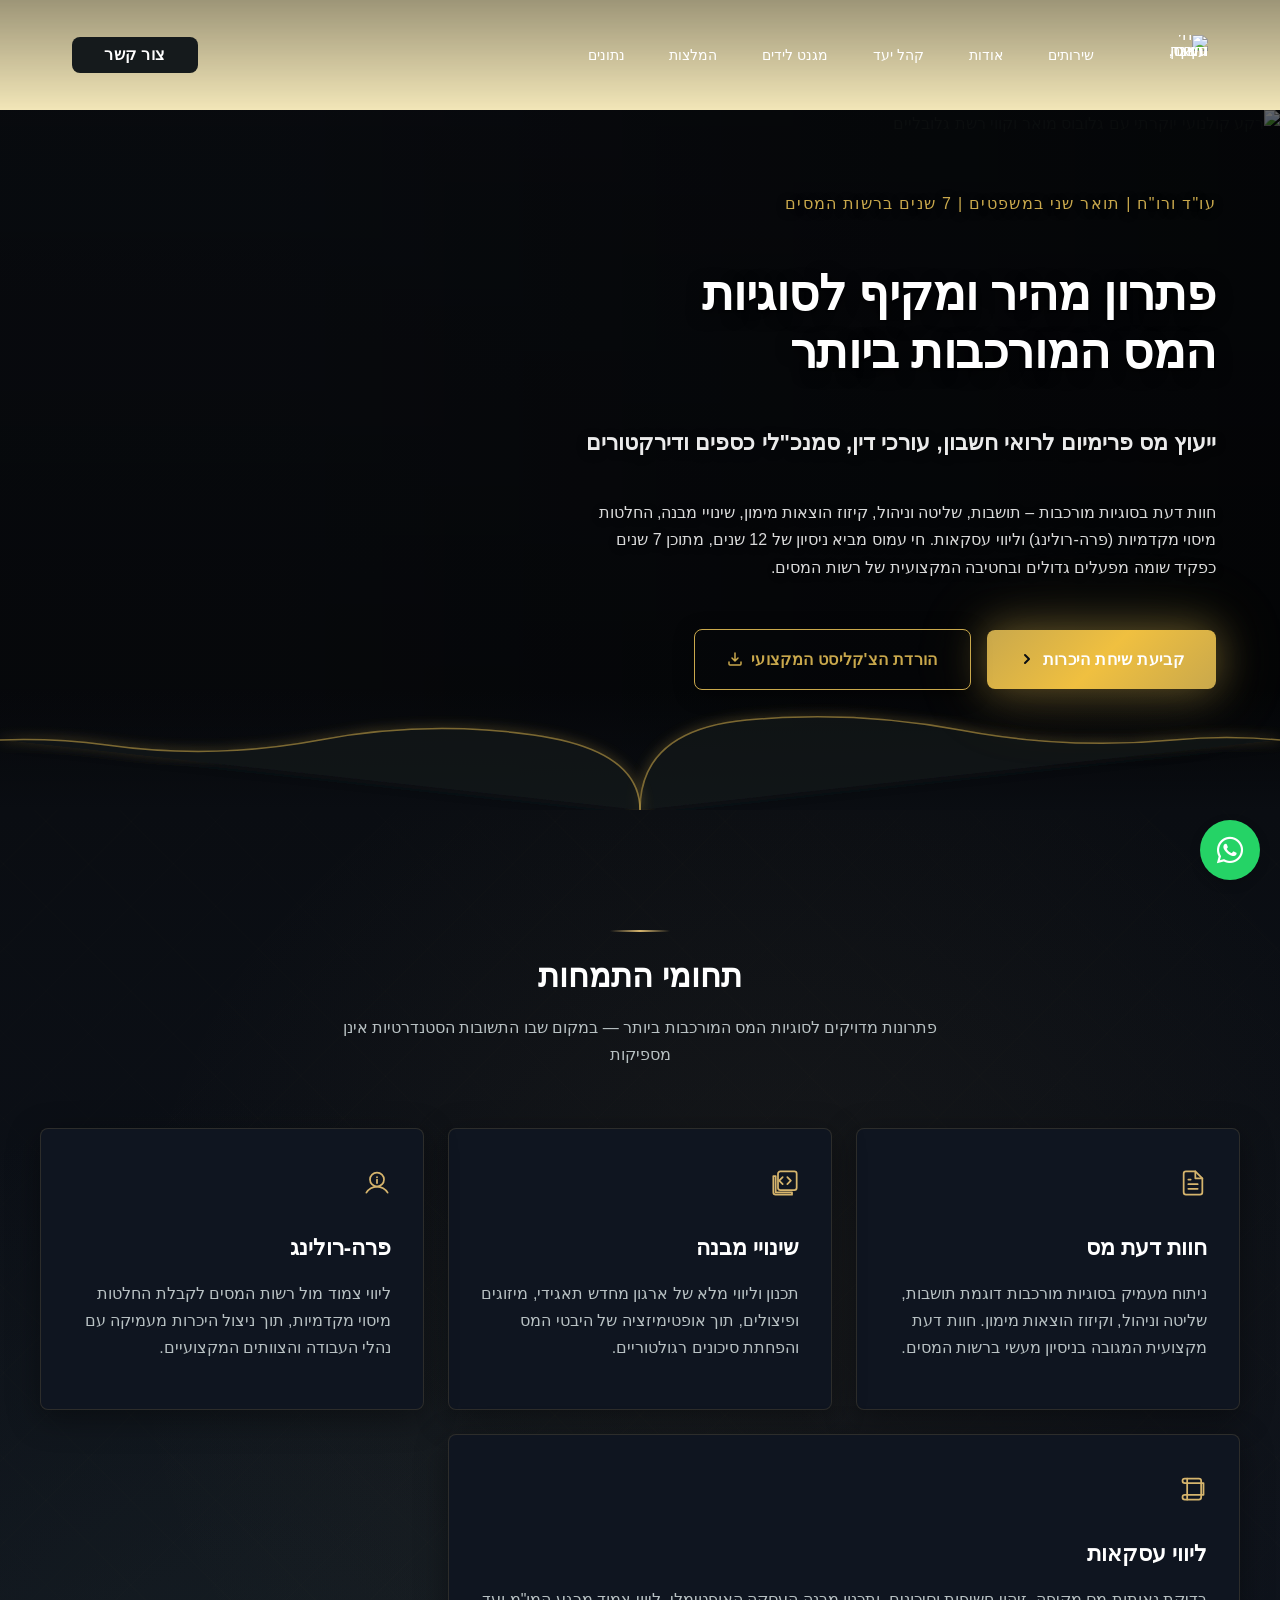
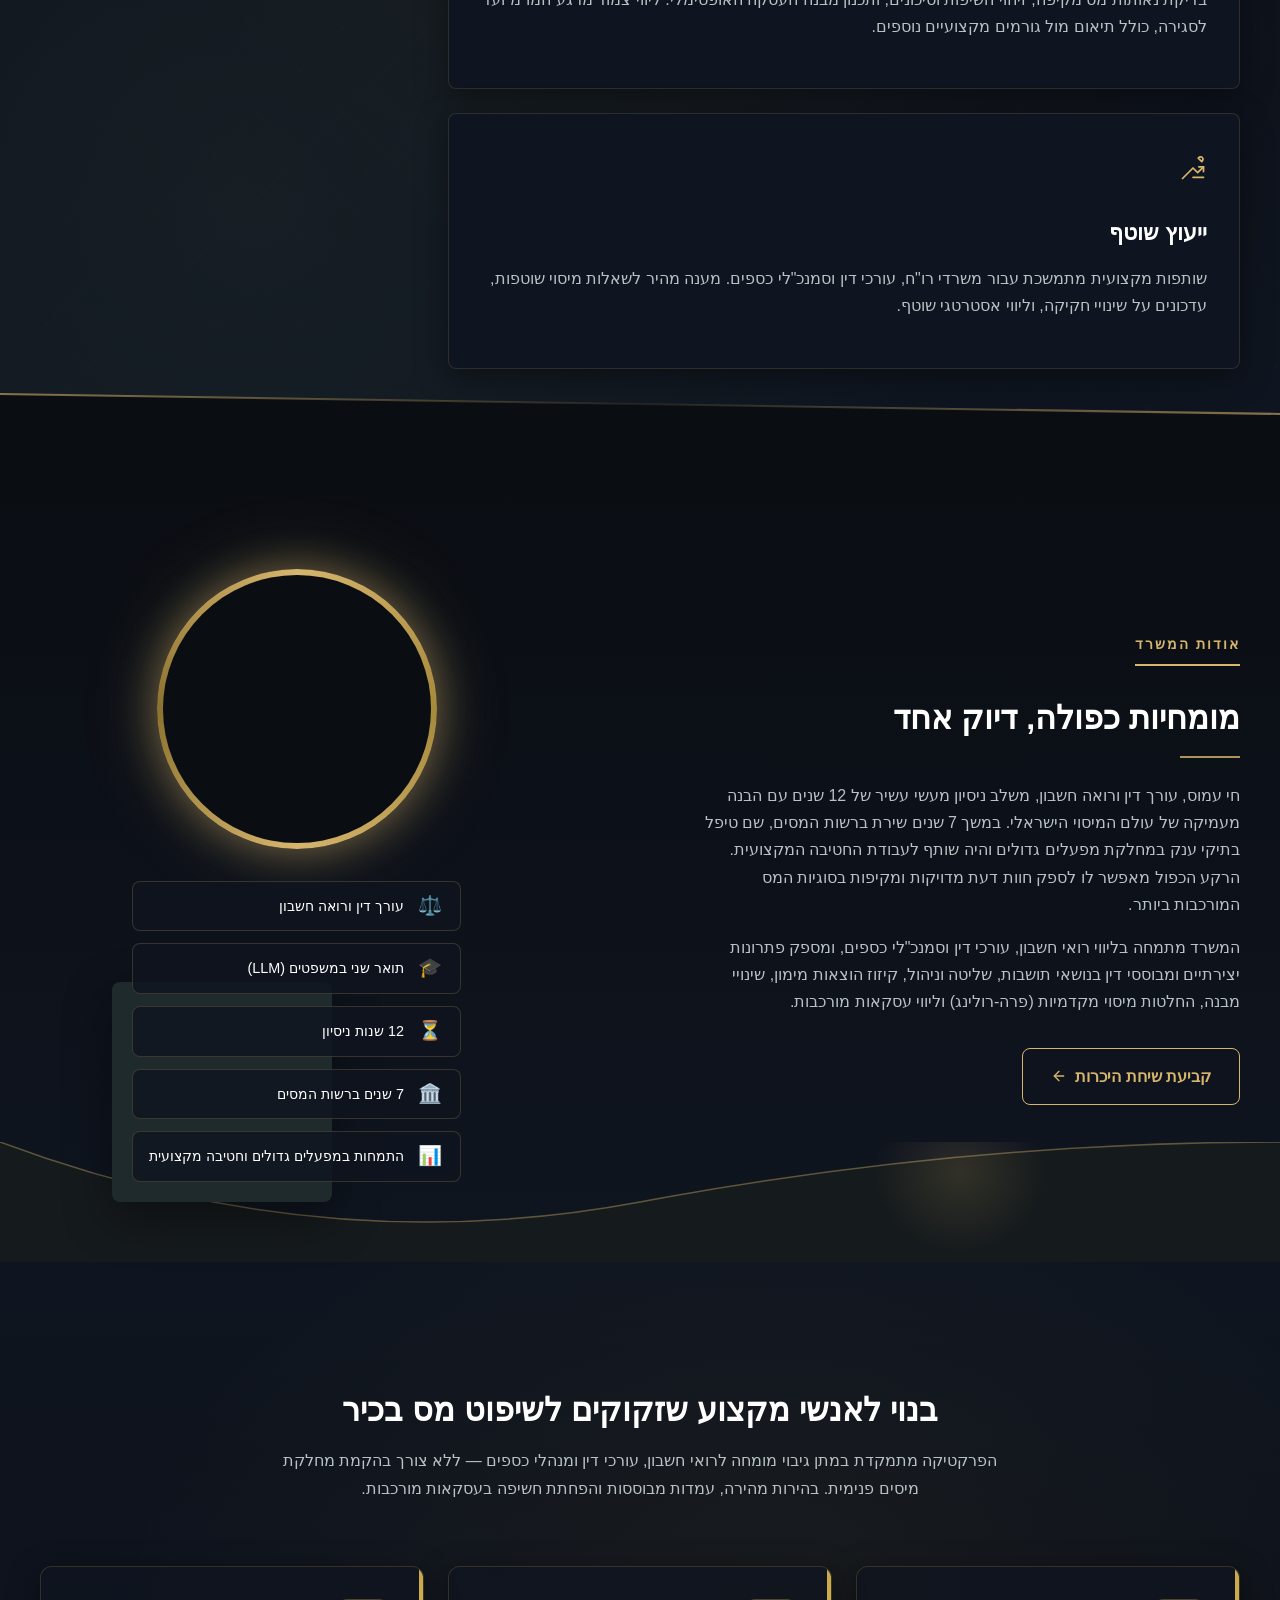
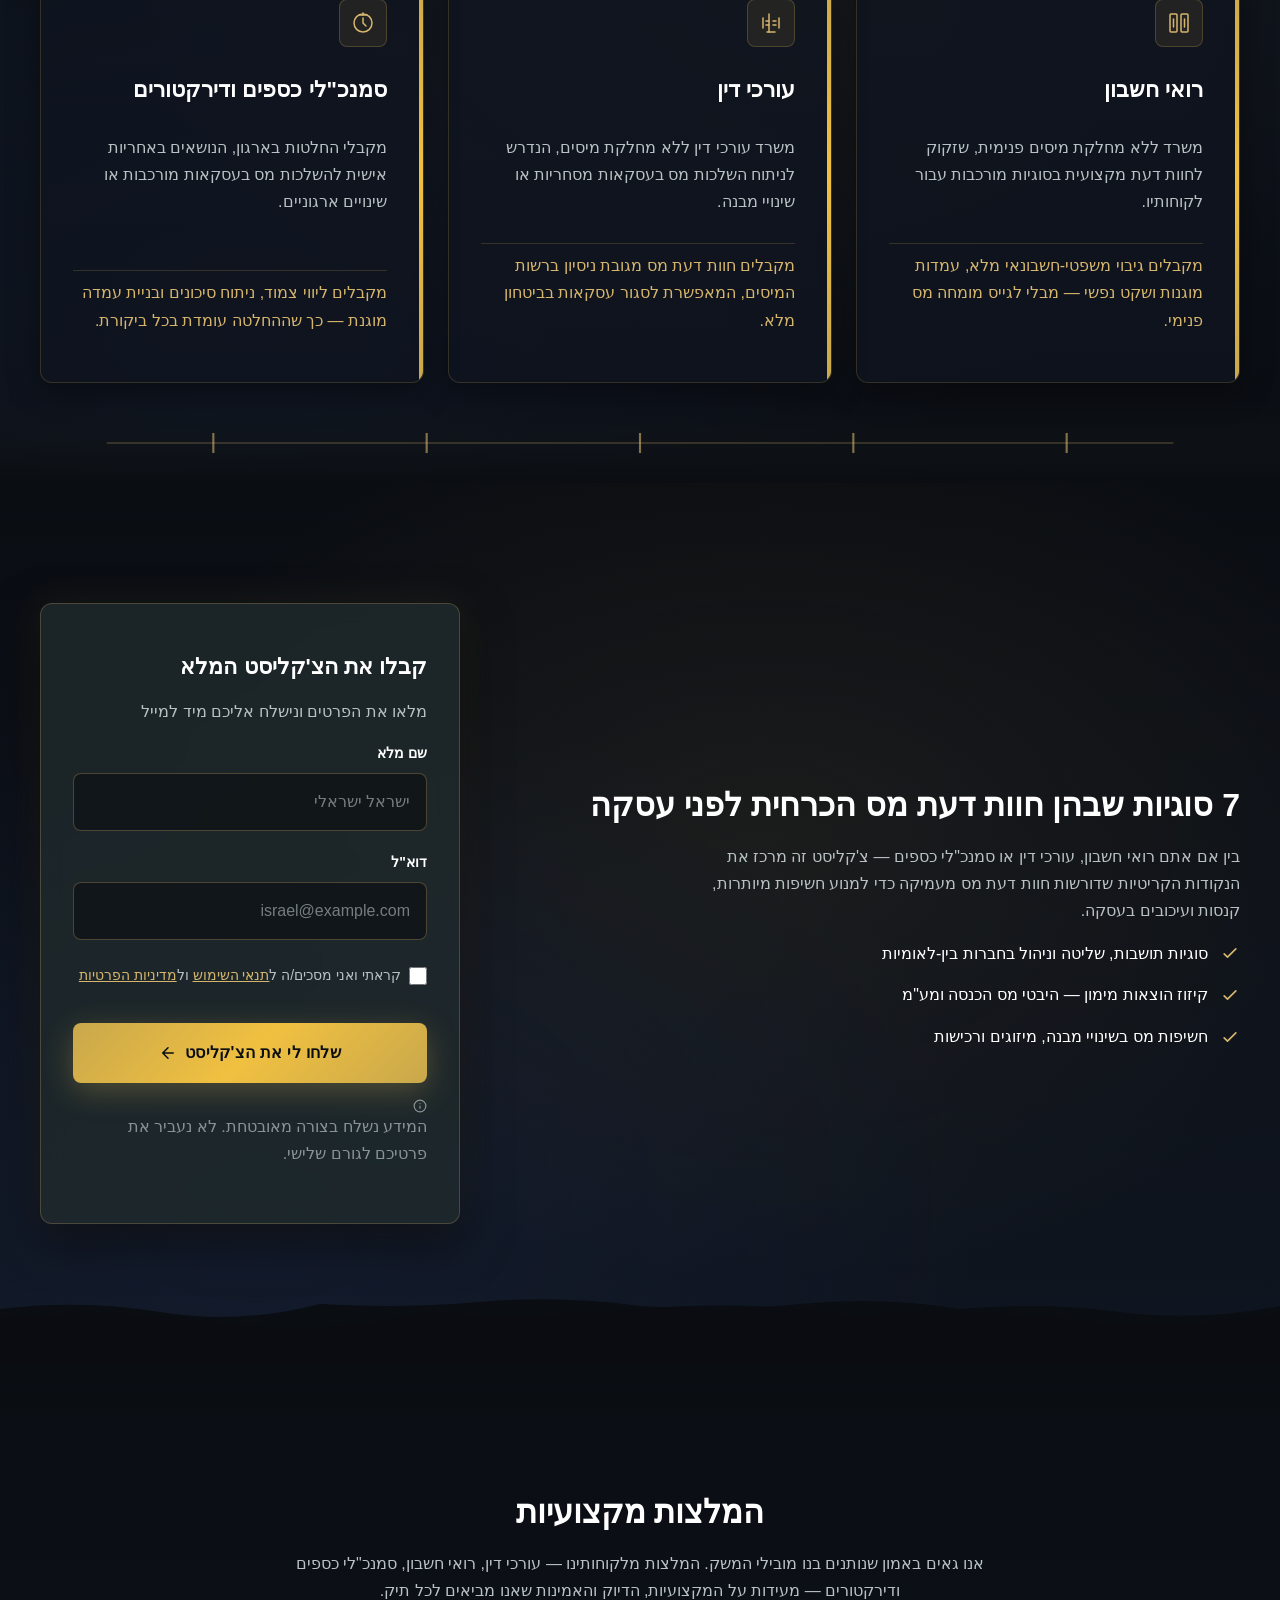
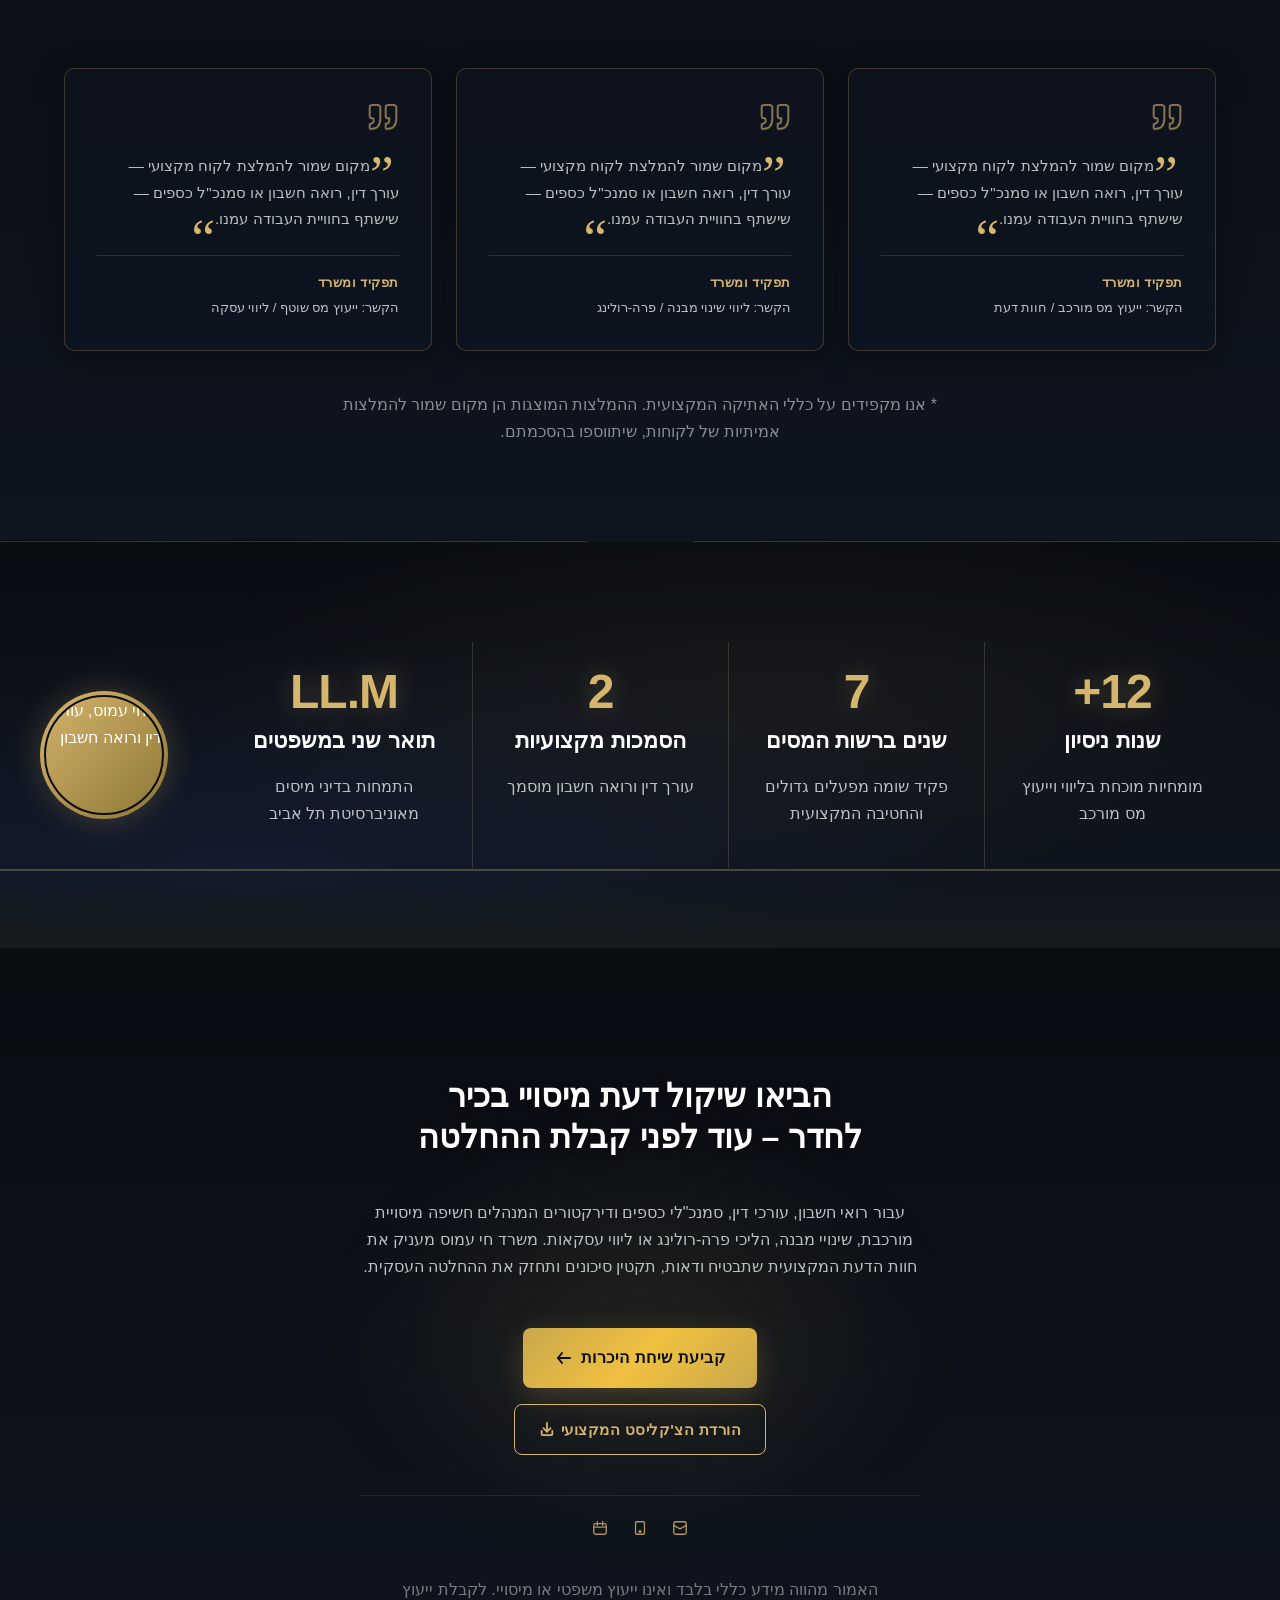
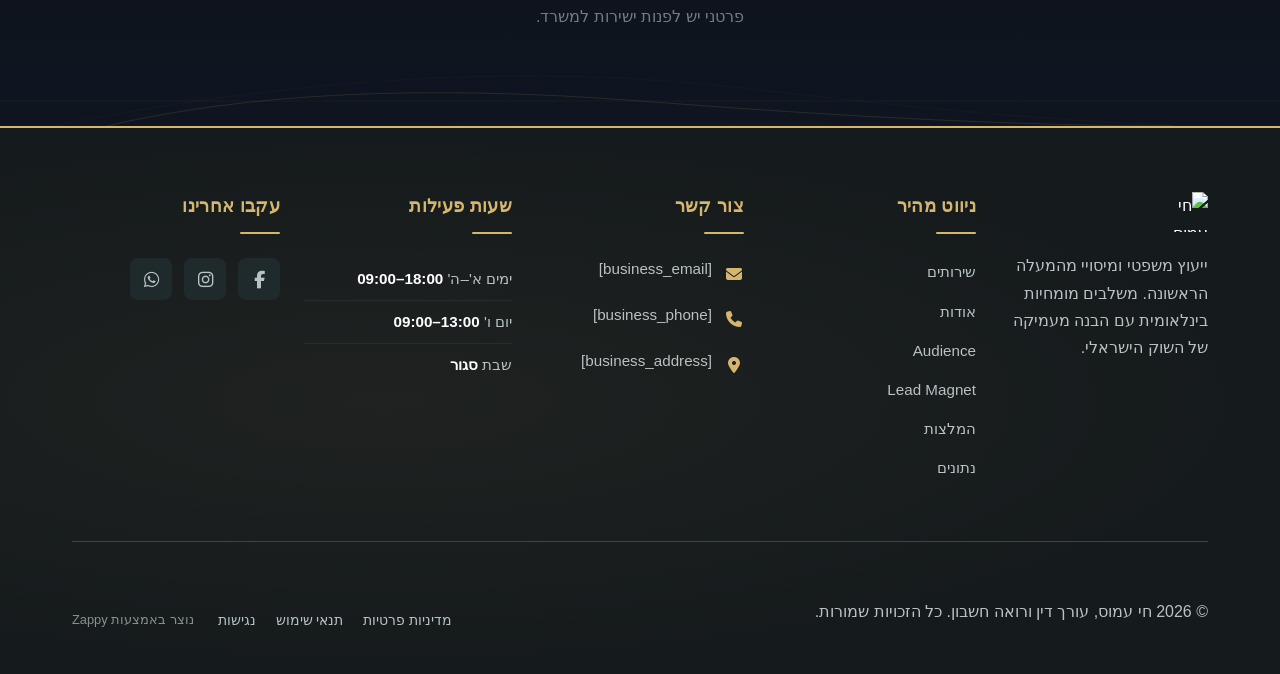
==== commit 7098edd1: "Incremental sync: 1 page(s) — update_image" ====
--- a/public/index.html
+++ b/public/index.html
@@ -1 +1 @@
-<!doctype html><html dir="rtl" lang="he"><head><meta charset="UTF-8"><meta content="width=device-width,initial-scale=1" name="viewport"><meta content="index, follow" name="robots"><title>פתרונות מיסוי מדויקים — חי עמוס, עורך דין ורואה חשבון</title><meta content="ייעוץ מס פרימיום לעורכי דין, רואי חשבון וסמנכ&quot;לי כספים. מתמחה בחוות דעת מורכבות, קריפטו, רילוקיישן ושינוי מבנה. פנו עוד היום לייעוץ אסטרטגי." name="description"><meta content="מיסים, מס הכנסה, עורך דין, רואה חשבון, חוות דעת" name="keywords"><link href="/assets/favicon.ico" rel="icon" type="image/x-icon"><link href="/assets/favicon-16x16.png" rel="icon" type="image/png" sizes="16x16"><link href="/assets/favicon-32x32.png" rel="icon" type="image/png" sizes="32x32"><link href="/assets/favicon-48x48.png" rel="icon" type="image/png" sizes="48x48"><link href="/assets/favicon-192x192.png" rel="icon" type="image/png" sizes="192x192"><link href="/assets/favicon-512x512.png" rel="icon" type="image/png" sizes="512x512"><link href="/assets/apple-touch-icon.png" rel="apple-touch-icon"><script>!function(){"use strict";var t="0beb03e5-efb9-419a-9fa2-c403106fefa3",e="https://api.zappy5.com/api/analytics/track",a=18e5,n=2592e6,o=!0,i=!0,r=!0;var s=function(){var e="zappy_visitor_"+t,a=null;try{if(a=localStorage.getItem(e)){var o=JSON.parse(a),i=Date.now();if(i-o.created<n)return o.lastSeen=i,localStorage.setItem(e,JSON.stringify(o)),o.id}}catch(t){console.warn("Zappy Analytics: LocalStorage not available")}var r="zv_"+Date.now()+"_"+Math.random().toString(36).substr(2,9);try{localStorage.setItem(e,JSON.stringify({id:r,created:Date.now(),lastSeen:Date.now()}))}catch(t){}return r}(),c=function(){var e="zappy_session_"+t,n=null;try{if(n=sessionStorage.getItem(e)){var o=JSON.parse(n),i=Date.now();if(i-o.timestamp<a)return o.timestamp=i,sessionStorage.setItem(e,JSON.stringify(o)),o.id}}catch(t){console.warn("Zappy Analytics: SessionStorage not available")}var r="zs_"+Date.now()+"_"+Math.random().toString(36).substr(2,9);try{sessionStorage.setItem(e,JSON.stringify({id:r,timestamp:Date.now()}))}catch(t){}return r}();function l(a,n){n=n||{};var o={website_id:t,event_type:a,page_path:window.location.pathname,referrer:document.referrer||"direct",visitor_id:s,session_id:c,metadata:n};if(navigator.sendBeacon){var i=new Blob([JSON.stringify(o)],{type:"application/json"});navigator.sendBeacon(e,i)}else fetch(e,{method:"POST",headers:{"Content-Type":"application/json"},body:JSON.stringify(o),keepalive:!0}).catch(function(t){console.warn("Zappy Analytics: Failed to track event",t)})}o&&l("pageview",{title:document.title,url:window.location.href}),i&&document.addEventListener("click",function(t){var e=t.target;if("BUTTON"===e.tagName||e.closest("button")){var a="BUTTON"===e.tagName?e:e.closest("button");l("click",{element:"button",text:a.textContent.trim().substring(0,100),id:a.id||null,class:a.className||null})}else if("A"===e.tagName||e.closest("a")){var n="A"===e.tagName?e:e.closest("a");l("navigation",{element:"link",text:n.textContent.trim().substring(0,100),href:n.href,external:n.hostname!==window.location.hostname})}},!0),r&&document.addEventListener("submit",function(t){var e=t.target;l("form_submit",{form_id:e.id||null,form_name:e.name||null,form_action:e.action||null,form_method:e.method||"GET"})},!0);var m=Date.now();window.addEventListener("beforeunload",function(){l("page_unload",{time_on_page:Math.floor((Date.now()-m)/1e3),page_path:window.location.pathname})}),window.zappyAnalytics={track:l,getVisitorId:function(){return s},getSessionId:function(){return c}}}()</script><meta content="פתרונות מיסוי מדויקים — חי עמוס, עורך דין ורואה חשבון" property="og:title"><meta content="ייעוץ מס פרימיום לעורכי דין, רואי חשבון וסמנכ&quot;לי כספים. מתמחה בחוות דעת מורכבות, קריפטו, רילוקיישן ושינוי מבנה. פנו עוד היום לייעוץ אסטרטגי." property="og:description"><meta content="summary_large_image" name="twitter:card"><meta content="פתרונות מיסוי מדויקים — חי עמוס, עורך דין ורואה חשבון" name="twitter:title"><meta content="ייעוץ מס פרימיום לעורכי דין, רואי חשבון וסמנכ&quot;לי כספים. מתמחה בחוות דעת מורכבות, קריפטו, רילוקיישן ושינוי מבנה. פנו עוד היום לייעוץ אסטרטגי." name="twitter:description"><meta content="website" property="og:type"><meta content="he_IL" property="og:locale"><style>.skip-link{position:absolute;top:0;left:0;transform:translateY(-200%);padding:12px 18px;background:var(--bg-dark,#1a1a1a);color:var(--text-light,#fff);font-weight:600;border-radius:0 0 8px 0;z-index:10000}.skip-link:focus{transform:none;outline:2px solid var(--ring,#fff);outline-offset:2px}:focus-visible{outline:2px solid var(--ring,currentColor);outline-offset:3px}</style><link href="/assets/favicon.ico" rel="icon" type="image/x-icon"><link href="/assets/favicon-16x16.png" rel="icon" type="image/png" sizes="16x16"><link href="/assets/favicon-32x32.png" rel="icon" type="image/png" sizes="32x32"><link href="/assets/favicon-48x48.png" rel="icon" type="image/png" sizes="48x48"><link href="/assets/favicon-192x192.png" rel="icon" type="image/png" sizes="192x192"><link href="/assets/favicon-512x512.png" rel="icon" type="image/png" sizes="512x512"><link href="/assets/apple-touch-icon.png" rel="apple-touch-icon"><link href="https://cdn.jsdelivr.net/npm/vanilla-cookieconsent@3/dist/cookieconsent.css" rel="stylesheet"><style id="zappy-critical-above-fold-css">html{box-sizing:border-box;-webkit-text-size-adjust:100%}*,::after,::before{box-sizing:inherit}body{margin:0;min-width:320px;overflow-x:clip}img,svg,video{max-width:100%;height:auto}main{display:block}.container{width:min(100% - 32px,1200px);margin-inline:auto}.navbar,header .navbar,header[role=banner],nav.navbar{position:relative;z-index:1000;width:100%}.nav-container,.navbar .container{display:flex;align-items:center;justify-content:space-between;min-height:64px}.logo,.logo-link img{display:block;width:35px;height:35px;object-fit:contain}#navMenu,.nav-menu{list-style:none}.fa,.fa-brands,.fa-regular,.fa-solid,.fab,.far,.fas{display:inline-block;min-width:1em;text-align:center}html:not(#zappy-noop) .navbar:has(.nav-ecommerce-icons)>.phone-header-btn,html:not(#zappy-noop)[data-zappy-site-type=ecommerce] .phone-header-btn{display:none!important;visibility:hidden!important;width:0!important;height:0!important;pointer-events:none!important}.hero-section,.index-hero-section,section[class*=hero]{position:relative;overflow:hidden;min-height:560px}.hero-bg-image,.hero-bg-wrapper,section[class*=hero] [class*=hero-bg]{position:absolute;inset:0;width:100%;height:100%}.hero-bg-image img,.hero-bg-wrapper img,section[class*=hero] [data-hero-bg],section[class*=hero] img[data-hero-background=true]{width:100%!important;height:100%!important;object-fit:cover!important;display:block}.hero-content,section[class*=hero] .container{position:relative;z-index:2}@media(max-width:768px){:root{--header-height:72px;--total-header-height:72px;--zappy-mobile-menu-top:72px}html[data-zappy-site-type=ecommerce] body{padding-top:var(--total-header-height,72px)}html[data-zappy-site-type=ecommerce] body>.navbar:not(.zappy-catalog-menu),html[data-zappy-site-type=ecommerce] body>nav.navbar{position:fixed!important;top:0;left:0;right:0;z-index:100000;width:100%;margin-bottom:0}.zappy-catalog-menu{position:fixed;top:var(--header-height,72px);left:0;right:0;z-index:99999}.nav-container,.navbar .container{min-height:60px}#navMenu,.nav-menu{max-width:100vw;overflow-x:hidden}.hero-section,.index-hero-section,section[class*=hero]{min-height:100svh}.hero-bg-image,.hero-bg-wrapper,.hero-scrim{min-height:100svh}}</style><link href="/styles.css" rel="preload" as="style"><link href="/styles.css" rel="stylesheet" media="print" onload='this.media="all"'><noscript><link href="/styles.css" rel="stylesheet"></noscript><script>window.ZAPPY_WEBSITE_ID="0beb03e5-efb9-419a-9fa2-c403106fefa3",window.ZAPPY_API_BASE="https://api.zappy5.com"</script><link href="/assets/site-index-hero-image-1.webp" rel="preload" as="image" fetchpriority="high"><style id="zappy-dropdown-submenu-styles">#navMenu li:has(.sub-menu),.nav-menu li:has(.sub-menu),.navbar li:has(.sub-menu),nav li:has(.sub-menu){position:relative}#navMenu .sub-menu,.nav-menu .sub-menu,.navbar .sub-menu,nav .sub-menu{display:block!important;position:absolute!important;top:100%;left:0;min-width:220px;background:#fff;border-radius:8px;box-shadow:0 8px 25px rgba(0,0,0,.15);padding:8px 0;opacity:0;visibility:hidden;transform:translateY(10px);transition:all .3s ease;z-index:1000;list-style:none;pointer-events:none}#navMenu li:hover>.sub-menu,.nav-menu li:hover>.sub-menu,.navbar li:hover>.sub-menu,nav li:hover>.sub-menu{opacity:1!important;visibility:visible!important;transform:translateY(0)!important;pointer-events:auto!important}.sub-menu li{list-style:none;margin:0;padding:0}.sub-menu a{display:block!important;padding:10px 16px!important;color:var(--text-dark,#333)!important;font-weight:500;text-decoration:none;white-space:nowrap;transition:background-color .2s}.sub-menu .zappy-nav-child>a{padding-left:28px!important;font-size:.9em!important;opacity:.85!important}[dir=rtl] .sub-menu .zappy-nav-child>a,html[lang=ar] .sub-menu .zappy-nav-child>a,html[lang=he] .sub-menu .zappy-nav-child>a{padding-left:10px!important;padding-right:28px!important}.sub-menu .zappy-nav-parent>a{font-weight:600!important}.sub-menu a:hover{background-color:#f5f5f5}[dir=rtl] .nav-menu .sub-menu,[dir=rtl] .navbar .sub-menu,[dir=rtl] nav .sub-menu,html[lang=ar] .nav-menu .sub-menu,html[lang=ar] .navbar .sub-menu,html[lang=ar] nav .sub-menu,html[lang=he] .nav-menu .sub-menu,html[lang=he] .navbar .sub-menu,html[lang=he] nav .sub-menu{left:auto!important;right:0!important}.sub-menu:empty,.sub-menu:not(:has(li)):not(:has(> a)),.sub-menu:not(:has(li:not(.zappy-hidden-menu-item))):not(:has(> a)){display:none!important;opacity:0!important;visibility:hidden!important;pointer-events:none!important}li:has(.menu-group-title):hover>.sub-menu{opacity:1!important;visibility:visible!important;transform:translateY(0)!important;pointer-events:auto!important}#navMenu>li>.menu-group-title,.nav-menu>li>.menu-group-title{display:inline-block;padding:.5rem 1rem;cursor:default;user-select:none}@media (max-width:768px){#navMenu .sub-menu,.nav-menu .sub-menu,.navbar .sub-menu,nav .sub-menu{position:static!important;transform:none!important;box-shadow:none!important;background:0 0!important;max-height:0;overflow:hidden;opacity:0;visibility:hidden;transition:max-height .3s ease,opacity .3s ease;padding:0!important;border-radius:0!important}#navMenu .sub-menu.mobile-expanded,.nav-menu .sub-menu.mobile-expanded,.navbar .sub-menu.mobile-expanded{max-height:none!important;overflow-y:visible!important;opacity:1!important;visibility:visible!important;padding:8px 0 8px 16px!important}[dir=rtl] .sub-menu.mobile-expanded,html[lang=he] .sub-menu.mobile-expanded{padding:8px 16px 8px 0!important}#navMenu li:hover>.sub-menu,.nav-menu li:hover>.sub-menu,.navbar li:hover>.sub-menu,nav li:hover>.sub-menu{opacity:0;visibility:hidden;pointer-events:none}#navMenu li>.sub-menu.mobile-expanded,.nav-menu li>.sub-menu.mobile-expanded,.navbar li>.sub-menu.mobile-expanded,nav li>.sub-menu.mobile-expanded{opacity:1!important;visibility:visible!important;pointer-events:auto!important}#navMenu li:has(.sub-menu),.nav-menu li:has(.sub-menu),.navbar li:has(.sub-menu),nav li:has(.sub-menu){display:flex!important;flex-wrap:wrap!important;align-items:center!important;position:relative!important;min-height:44px!important}#navMenu li:has(.sub-menu)>a,.nav-menu li:has(.sub-menu)>a,.navbar li:has(.sub-menu)>a,nav li:has(.sub-menu)>a{flex:1!important;min-width:0!important}#navMenu li:has(.sub-menu)>.menu-group-title,.nav-menu li:has(.sub-menu)>.menu-group-title,.navbar li:has(.sub-menu)>.menu-group-title,nav li:has(.sub-menu)>.menu-group-title{flex:1!important;min-width:0!important;padding:0!important;line-height:inherit!important}#navMenu li:has(.sub-menu)>.sub-menu,.nav-menu li:has(.sub-menu)>.sub-menu,.navbar li:has(.sub-menu)>.sub-menu,nav li:has(.sub-menu)>.sub-menu{flex-basis:100%!important;width:100%!important}#navMenu li:has(.sub-menu)>a [class*=arrow],#navMenu li:has(.sub-menu)>a [class*=chevron],.nav-menu li:has(.sub-menu)>a .fa-angle-down,.nav-menu li:has(.sub-menu)>a .fa-chevron-down,.nav-menu li:has(.sub-menu)>a [class*=arrow],.nav-menu li:has(.sub-menu)>a [class*=chevron],nav li:has(.sub-menu)>a [class*=arrow],nav li:has(.sub-menu)>a [class*=chevron]{display:none!important;visibility:hidden!important}.mobile-submenu-toggle{display:flex!important;align-items:center!important;justify-content:center!important;width:44px!important;height:auto!important;background:0 0!important;border:none!important;cursor:pointer!important;color:var(--text-light)!important;position:static!important;flex-shrink:0!important;align-self:stretch!important;z-index:2!important;padding:0!important;margin:0!important}.mobile-submenu-toggle::after{content:''!important;width:0!important;height:0!important;border-left:6px solid transparent!important;border-right:6px solid transparent!important;border-top:7px solid currentColor!important;transition:transform .3s ease!important}.mobile-submenu-toggle.expanded::after{transform:rotate(180deg)!important}.sub-menu a{padding:10px 0!important;display:block!important;color:var(--text-light)!important;white-space:normal!important}.sub-menu .zappy-nav-child>a{padding-left:28px!important;font-size:.9em!important;opacity:.85!important}[dir=rtl] .sub-menu .zappy-nav-child>a,html[lang=ar] .sub-menu .zappy-nav-child>a,html[lang=he] .sub-menu .zappy-nav-child>a{padding-left:0!important;padding-right:28px!important}.sub-menu .zappy-nav-parent>a{font-weight:600!important}#navMenu.active,.nav-menu.active{max-width:100vw!important;overflow-x:hidden!important;box-sizing:border-box!important}.navbar .sub-menu li a,.zappy-products-dropdown .sub-menu a,nav.navbar .sub-menu li a{color:var(--text-light)!important}}@media (min-width:769px){.mobile-submenu-toggle{display:none!important}}</style><style id="zappy-widget-visibility">html[dir=rtl] .whatsapp-float{right:20px!important;left:auto!important}html:not([dir]) .whatsapp-float,html[dir=ltr] .whatsapp-float{left:20px!important;right:auto!important}html[dir=rtl] #mic-access-tool-general-button,html[dir=rtl] #mic-init-access-tool #mic-access-tool-general-button,html[dir=rtl] #mic-init-access-tool .mic-access-tool-general-button,html[dir=rtl] ._access-icon,html[dir=rtl] .mic-access-tool-general-button{left:20px!important;right:auto!important}html:not([dir]) #mic-access-tool-general-button,html:not([dir]) #mic-init-access-tool #mic-access-tool-general-button,html:not([dir]) #mic-init-access-tool .mic-access-tool-general-button,html:not([dir]) ._access-icon,html:not([dir]) .mic-access-tool-general-button,html[dir=ltr] #mic-access-tool-general-button,html[dir=ltr] #mic-init-access-tool #mic-access-tool-general-button,html[dir=ltr] #mic-init-access-tool .mic-access-tool-general-button,html[dir=ltr] ._access-icon,html[dir=ltr] .mic-access-tool-general-button{right:20px!important;left:auto!important}@media (max-width:768px){.whatsapp-float{display:flex!important}}@media (min-width:769px){.whatsapp-float{display:flex!important}}@media (max-width:768px){#mic-access-tool-general-button,#mic-init-access-tool #mic-access-tool-general-button,#mic-init-access-tool .mic-access-tool-general-button,._access-icon,.mic-access-tool-general-button{display:flex!important;visibility:visible!important;opacity:1!important;pointer-events:auto!important}#mic-access-tool-box.opened-mic-access-tool,#mic-init-access-tool #mic-access-tool-box.opened-mic-access-tool,.mic-access-tool-box.opened-mic-access-tool{visibility:visible!important;opacity:1!important;pointer-events:auto!important}}@media (min-width:769px){#mic-access-tool-general-button,#mic-init-access-tool #mic-access-tool-general-button,#mic-init-access-tool .mic-access-tool-general-button,._access-icon,.mic-access-tool-general-button{display:flex!important;visibility:visible!important;opacity:1!important;pointer-events:auto!important}#mic-access-tool-box.opened-mic-access-tool,#mic-init-access-tool #mic-access-tool-box.opened-mic-access-tool,.mic-access-tool-box.opened-mic-access-tool{visibility:visible!important;opacity:1!important;pointer-events:auto!important}}</style></head><body><a href="#main" class="skip-link">דלג לתוכן הראשי</a><nav class="navbar" dir="rtl"><button class="mobile-toggle" aria-label="Menu" id="mobileToggle"><svg viewBox="0 0 24 24" fill="none" height="24" width="24" class="hamburger-icon"><path d="M3 12h18M3 6h18M3 18h18" stroke="currentColor" stroke-width="2" stroke-linecap="round"></path></svg> <svg viewBox="0 0 24 24" fill="none" height="24" width="24" class="close-icon" style="display:none"><path d="M18 6L6 18M6 6l12 12" stroke="currentColor" stroke-width="2" stroke-linecap="round"></path></svg></button> <button class="phone-header-btn" aria-label="Call" data-phone="[business_phone]"><svg viewBox="0 0 24 24" fill="currentColor" height="20" width="20"><path d="M22 16.92v3a2 2 0 0 1-2.18 2 19.79 19.79 0 0 1-8.63-3.07 19.5 19.5 0 0 1-6-6 19.79 19.79 0 0 1-3.07-8.67A2 2 0 0 1 4.11 2h3a2 2 0 0 1 2 1.72 12.84 12.84 0 0 0 .7 2.81 2 2 0 0 1-.45 2.11L8.09 9.91a16 16 0 0 0 6 6l1.27-1.27a2 2 0 0 1 2.11-.45 12.84 12.84 0 0 0 2.81.7A2 2 0 0 1 22 16.92z"></path></svg></button><div class="nav-container"><div class="nav-right-group"><div class="nav-brand"><a href="/" class="logo-link"><img alt="חי עמוס, עורך דין ורואה חשבון" class="logo" decoding="async" height="35" src="/assets/site-----image-1.webp" width="35"></a></div><ul class="nav-menu" id="navMenu"><li><a href="#services">שירותים</a></li><li><a href="#about">אודות</a></li><li><a href="#audience">קהל יעד</a></li><li><a href="#lead-magnet">מגנט לידים</a></li><li><a href="#testimonials">המלצות</a></li><li><a href="#stats">נתונים</a></li><li class="mobile-contact-link nav-cta-mobile-item"><a href="#cta" class="nav-cta-btn">צור קשר</a></li></ul></div><div class="nav-cta-container"><a href="#cta" class="nav-cta-btn">צור קשר</a></div></div></nav><script>window.addEventListener("load",function(){const e=document.querySelector(".navbar, nav, header");if(!e)return void console.log("[Navbar] Navbar element not found");let t=document.getElementById("mobileToggle")||document.querySelector(".mobile-toggle")||document.querySelector(".hamburger")||document.querySelector(".hamburger-menu")||document.querySelector(".menu-toggle")||document.querySelector(".burger-menu")||document.querySelector('[aria-label="Menu"]')||document.querySelector('[aria-label="תפריט"]');const o=document.querySelector(".phone-header-btn"),n=window.getComputedStyle(e);let r=n.backgroundColor;if(console.log("[Navbar] Initial navbar background:",r),"transparent"===r||"rgba(0, 0, 0, 0)"===r||r.startsWith("rgba")&&r.includes(", 0)")){const e=n.backgroundImage;if(e&&"none"!==e)console.log("[Navbar] Navbar has background image/gradient, using dark text"),r="rgb(240, 240, 240)";else{const e=window.getComputedStyle(document.body).backgroundColor;console.log("[Navbar] Navbar transparent, using body background:",e),r=e}}const a=r.match(/\d+/g);if(a&&a.length>=3){const e=(.299*parseInt(a[0])+.587*parseInt(a[1])+.114*parseInt(a[2]))/255;console.log("[Navbar] Mobile button colors preserved from Claude CSS (luminance:",e.toFixed(2)+")");const n=document.createElement("style");n.id="zappy-mobile-nav-fix";document.documentElement.lang;document.documentElement.dir,n.textContent='\n        /* Hide mobile buttons on desktop, show only on mobile */\n        @media (min-width: 769px) {\n          .mobile-toggle,\n          .phone-header-btn {\n            display: none !important;\n          }\n        }\n        \n        /* Show and position mobile buttons correctly on mobile */\n        @media (max-width: 768px) {\n          .navbar,\n          nav.navbar {\n            min-height: 70px !important;\n          }\n\n          .mobile-toggle,\n          .phone-header-btn {\n            position: absolute !important;\n            top: 0 !important;\n            bottom: 0 !important;\n            margin-top: auto !important;\n            margin-bottom: auto !important;\n            transform: none !important;\n            z-index: 1001 !important;\n            display: flex !important;\n            align-items: center !important;\n            justify-content: center !important;\n            width: 36px !important;\n            height: 36px !important;\n            border-radius: 50% !important;\n            border: none !important;\n            cursor: pointer !important;\n            padding: 6px !important;\n            background: none !important;\n            color: var(--nav-text, var(--text-light)) !important;\n            touch-action: manipulation !important;\n            -webkit-tap-highlight-color: transparent !important;\n          }\n\n          html[data-zappy-site-type="ecommerce"] .phone-header-btn,\n          body[data-zappy-site-type="ecommerce"] .phone-header-btn,\n          html[data-zappy-site-type="ecommerce"] header .phone-header-btn,\n          html[data-zappy-site-type="ecommerce"] nav .phone-header-btn {\n            display: none !important;\n            visibility: hidden !important;\n            width: 0 !important;\n            height: 0 !important;\n            min-width: 0 !important;\n            overflow: hidden !important;\n          }\n          \n          /* LTR positioning (default): hamburger LEFT, phone RIGHT */\n          html:not([dir="rtl"]):not([lang="he"]):not([lang="ar"]) .mobile-toggle,\n          html[dir="ltr"] .mobile-toggle {\n            left: 12px !important;\n            right: auto !important;\n          }\n          html:not([dir="rtl"]):not([lang="he"]):not([lang="ar"]) .phone-header-btn,\n          html[dir="ltr"] .phone-header-btn {\n            right: 12px !important;\n            left: auto !important;\n          }\n          \n          /* RTL positioning: hamburger RIGHT, phone LEFT */\n          html[dir="rtl"] .mobile-toggle,\n          html[lang="he"] .mobile-toggle,\n          html[lang="ar"] .mobile-toggle {\n            right: 12px !important;\n            left: auto !important;\n          }\n          html[dir="rtl"] .phone-header-btn,\n          html[lang="he"] .phone-header-btn,\n          html[lang="ar"] .phone-header-btn {\n            left: 12px !important;\n            right: auto !important;\n          }\n          \n          /* CRITICAL: Ensure nav-container has min-height on mobile */\n          /* All children are positioned absolutely/fixed on mobile, so height:auto collapses to 0 */\n          .nav-container {\n            min-height: 70px !important;\n            position: relative !important;\n          }\n          \n          /* Ensure SVG icons are properly sized and inherit color */\n          .mobile-toggle svg,\n          .phone-header-btn svg {\n            width: 24px !important;\n            height: 24px !important;\n            /* Don\'t force display - let JavaScript control hamburger/close toggle */\n          }\n          \n          /* Reset nav-cta-container on mobile - remove desktop box-shadow/padding */\n          /* that creates a visible ghost box when CTA button is hidden */\n          .nav-cta-container {\n            box-shadow: none !important;\n            padding: 0 !important;\n          }\n          \n          /* Hide nav-cta-container entirely on mobile when there\'s no lang-switcher */\n          /* (only the CTA button is inside, and it\'s hidden on mobile) */\n          .nav-cta-container:not(:has(.lang-switcher)) {\n            display: none !important;\n          }\n          \n          /* CRITICAL: Prevent hero image fade gradient from bleeding over headline text */\n          /* The .image-fade-gradient has bottom: -30px (extends below parent) */\n          /* On mobile stacked layout, this overlaps the h1 text below the image */\n          .hero-image-column {\n            overflow: hidden !important;\n          }\n          .image-fade-gradient {\n            bottom: 0 !important;\n          }\n          \n          /* Hide desktop language switcher on mobile - hamburger menu handles it */\n          /* High specificity to override stored CSS */\n          .lang-switcher,\n          .nav-cta-container .lang-switcher,\n          .nav-container .lang-switcher,\n          .navbar .lang-switcher,\n          .navbar .nav-cta-container .lang-switcher {\n            display: none !important;\n          }\n        }\n      ';const r=document.getElementById("zappy-mobile-nav-fix");r&&r.remove(),document.head.appendChild(n),console.log("[Navbar] Critical CSS injected for mobile nav positioning");const i=window.innerWidth<=768;if(t){const e=t.querySelector(".hamburger-icon"),o=t.querySelector(".close-icon");e&&(e.style.setProperty("width","24px","important"),e.style.setProperty("height","24px","important"),e.style.setProperty("display","block","important")),o&&(o.style.setProperty("width","24px","important"),o.style.setProperty("height","24px","important"),o.style.setProperty("display","none","important")),i?(t.style.setProperty("position","absolute","important"),t.style.setProperty("top","0","important"),t.style.setProperty("bottom","0","important"),t.style.setProperty("margin-top","auto","important"),t.style.setProperty("margin-bottom","auto","important"),t.style.setProperty("transform","none","important"),t.style.setProperty("z-index","1001","important"),t.style.removeProperty("left"),t.style.removeProperty("right"),console.log("[Navbar] Mobile toggle positioning applied (mobile viewport)")):(t.style.removeProperty("position"),t.style.removeProperty("top"),t.style.removeProperty("transform"),t.style.removeProperty("z-index"),t.style.removeProperty("left"),t.style.removeProperty("right"),console.log("[Navbar] Desktop viewport - cleared mobile toggle inline positioning"))}if(o){const e=o.querySelector("svg");e&&(e.style.width="24px",e.style.height="24px",e.setAttribute("width","24"),e.setAttribute("height","24")),i?(o.style.setProperty("position","absolute","important"),o.style.setProperty("top","0","important"),o.style.setProperty("bottom","0","important"),o.style.setProperty("margin-top","auto","important"),o.style.setProperty("margin-bottom","auto","important"),o.style.setProperty("transform","none","important"),o.style.setProperty("z-index","1001","important"),o.style.removeProperty("left"),o.style.removeProperty("right"),console.log("[Navbar] Phone button positioning applied (mobile viewport)")):(o.style.removeProperty("position"),o.style.removeProperty("top"),o.style.removeProperty("transform"),o.style.removeProperty("z-index"),o.style.removeProperty("left"),o.style.removeProperty("right"),console.log("[Navbar] Desktop viewport - cleared phone button inline positioning"))}}else console.log("[Navbar] Could not parse background color:",r);t=document.getElementById("mobileToggle")||document.querySelector(".mobile-toggle")||document.querySelector(".hamburger")||document.querySelector(".hamburger-menu")||document.querySelector(".menu-toggle")||document.querySelector(".burger-menu")||document.querySelector('[aria-label="Menu"]')||document.querySelector('[aria-label="תפריט"]');const i=document.getElementById("navMenu")||document.querySelector(".nav-menu")||document.querySelector(".nav-links")||document.querySelector("nav ul:not(.submenu)");if(!t||!i)return void console.log("[Navbar] Mobile toggle or menu not found:",{toggle:!!t,menu:!!i});i.id||(i.id="navMenu"),console.log("[Navbar] Initializing mobile menu...");const l=t.cloneNode(!0);t.parentNode.replaceChild(l,t);var s=0;function p(e){var t=Date.now();t-s<300||(s=t,function(e){e.preventDefault(),e.stopPropagation();const t=l.querySelector(".hamburger-icon"),o=l.querySelector(".close-icon");i.classList.contains("active")?(i.classList.remove("active"),t&&t.style.setProperty("display","block","important"),o&&o.style.setProperty("display","none","important"),document.body.style.overflow="",document.body.classList.remove("menu-open"),console.log("[Navbar] Menu closed")):(i.classList.add("active"),t&&t.style.setProperty("display","none","important"),o&&o.style.setProperty("display","block","important"),document.body.style.overflow="hidden",document.body.classList.add("menu-open"),console.log("[Navbar] Menu opened"))}(e))}l.addEventListener("click",p),l.addEventListener("touchend",p),document.addEventListener("keydown",function(e){if(("Escape"===e.key||"Esc"===e.key)&&i.classList.contains("active")){const e=l.querySelector(".hamburger-icon"),t=l.querySelector(".close-icon");i.classList.remove("active"),e&&e.style.setProperty("display","block","important"),t&&t.style.setProperty("display","none","important"),document.body.style.overflow="",document.body.classList.remove("menu-open"),console.log("[Navbar] Menu closed (Escape)")}}),i.querySelectorAll("a").forEach(function(e){e.addEventListener("click",function(){if("#"===this.getAttribute("href"))return;const e=l.querySelector(".hamburger-icon"),t=l.querySelector(".close-icon");i.classList.remove("active"),e&&e.style.setProperty("display","block","important"),t&&t.style.setProperty("display","none","important"),document.body.style.overflow="",document.body.classList.remove("menu-open"),console.log("[Navbar] Menu closed (link clicked)")})});var m=i.querySelectorAll(".dropdown-toggle");m.forEach(function(e){e.addEventListener("click",function(e){e.preventDefault(),e.stopPropagation();var t=this.closest(".nav-dropdown");t&&(t.parentNode.querySelectorAll(".nav-dropdown.open").forEach(function(e){e!==t&&e.classList.remove("open")}),t.classList.toggle("open"),console.log("[Navbar] Dropdown toggled:",t.classList.contains("open")?"open":"closed"))})}),document.addEventListener("click",function(e){e.target.closest(".nav-dropdown")||document.querySelectorAll(".nav-dropdown.open").forEach(function(e){e.classList.remove("open")})}),console.log("[Navbar] Dropdown handlers initialized for "+m.length+" dropdowns"),o&&o.addEventListener("click",function(){const e=document.querySelectorAll('a[href^="tel:"]'),t=e.length>0?e[0].getAttribute("href").replace("tel:",""):"[business_phone]";window.location.href="tel:"+t,console.log("[Navbar] Phone button clicked")}),console.log("[Navbar] Mobile menu initialized successfully")})</script><main id="main"><section class="index-hero-section" data-band-index="0" data-layout-spec="בית-hero" id="hero" data-hero-type="fullscreen-scrim"><div class="index-hero-section__bg-wrapper"><img alt="רקע קולנועי יוקרתי עם גלובוס מואר וקווי רשת גלובליים" class="index-hero-section__bg-image" decoding="async" height="1080" src="/assets/site-index-hero-image-1.webp" width="1920" data-context="A cinematic, ultra-wide background image for a premium Israeli tax advisory hero section. Dark space atmosphere with subtle starfield, a glowing illuminated Earth along the lower edge, faint global finance network lines connecting across the globe, refined gold smoke wisps, and subtle Bitcoin or global finance symbols used sparingly as atmosphere. A thin vertical gold divider line near the center separates the composition, with an implied circular professional portrait area on the right side fading into the cosmic background. The left side is darker and cleaner to host white text overlay. The overall mood is authoritative, premium, and cinematic." data-placeholder="index-hero-image-1" fetchpriority="high" loading="eager" data-hero-bg="true"><div class="index-hero-section__scrim" aria-hidden="true"></div></div><div class="index-hero-section__overlay"><div class="index-hero-section__content"><p class="index-hero-section__micro-label">עו"ד ורו"ח | תואר שני במשפטים | 7 שנים ברשות המסים</p><h1 class="index-hero-section__headline">פתרון מהיר ומקיף לסוגיות המס המורכבות ביותר</h1><h3 class="index-hero-section__subtitle">ייעוץ מס פרימיום לרואי חשבון, עורכי דין, סמנכ"לי כספים ודירקטורים</h3><p class="index-hero-section__description">חוות דעת בסוגיות מורכבות – תושבות, שליטה וניהול, קיזוז הוצאות מימון, שינויי מבנה, החלטות מיסוי מקדמיות (פרה-רולינג) וליווי עסקאות. חי עמוס מביא ניסיון של 12 שנים, מתוכן 7 שנים כפקיד שומה מפעלים גדולים ובחטיבה המקצועית של רשות המסים.</p><div class="index-hero-section__actions"><a href="#" class="index-hero-section__btn index-hero-section__btn--primary"><span style="color:#FFFFFF !important">קביעת שיחת היכרות</span> <svg viewBox="0 0 16 16" fill="none" data-element-type="icon" data-icon-type="svg" xmlns="http://www.w3.org/2000/svg" height="16" width="16"><path d="M6 12L10 8L6 4" stroke="currentColor" stroke-width="2" stroke-linecap="round" stroke-linejoin="round"></path></svg> </a><a href="#" class="index-hero-section__btn index-hero-section__btn--secondary"><span>הורדת הצ'קליסט המקצועי</span> <svg viewBox="0 0 16 16" fill="none" data-element-type="icon" data-icon-type="svg" xmlns="http://www.w3.org/2000/svg" height="16" width="16"><path d="M2 11V13C2 13.5523 2.44772 14 3 14H13C13.5523 14 14 13.5523 14 13V11" stroke="currentColor" stroke-width="1.5" stroke-linecap="round" stroke-linejoin="round"></path><path d="M8 2V10M8 10L5 7M8 10L11 7" stroke="currentColor" stroke-width="1.5" stroke-linecap="round" stroke-linejoin="round"></path></svg></a></div></div></div><div class="index-hero-section__divider-wrapper" aria-hidden="true"><svg viewBox="0 0 1200 120" xmlns="http://www.w3.org/2000/svg" preserveAspectRatio="none" aria-hidden="true" data-no-icon-edit="true"><defs><linearGradient id="heroFadeGradient" x1="0%" x2="0%" y1="0%" y2="100%"><stop offset="0%" stop-color="#0A0D12" stop-opacity="0"></stop><stop offset="100%" stop-color="#0A0D12" stop-opacity="1"></stop></linearGradient><filter height="200%" id="goldGlow" width="200%" x="-50%" y="-50%"><feGaussianBlur result="blur" stdDeviation="6"></feGaussianBlur><feMerge><feMergeNode in="blur"></feMergeNode><feMergeNode in="SourceGraphic"></feMergeNode></feMerge></filter></defs><rect height="120" width="1200" x="0" y="0" fill="url(#heroFadeGradient)"></rect><path d="M600,120 Q600,40 700,30 Q800,20 900,40 Q1000,60 1100,50 Q1150,45 1200,50" stroke="#C9A84C" stroke-width="1.5" fill="var(--bg-dark)" opacity="0.6" filter="url(#goldGlow)"></path><path d="M600,120 Q600,60 500,45 Q400,30 300,50 Q200,70 100,55 Q50,48 0,50" stroke="#C9A84C" stroke-width="1.5" fill="var(--bg-dark)" opacity="0.6" filter="url(#goldGlow)"></path></svg></div></section><section class="index-services-section" data-band-index="1" data-layout-spec="בית-services" id="services"><div class="index-services-section__bg-pattern" aria-hidden="true"></div><div class="index-services-section__container"><div class="index-services-section__intro"><span class="index-services-section__accent-line"></span><h2 class="index-services-section__title">תחומי התמחות</h2><p class="index-services-section__subtitle">פתרונות מדויקים לסוגיות המס המורכבות ביותר — במקום שבו התשובות הסטנדרטיות אינן מספיקות</p></div><div class="index-services-section__grid"><div class="index-services-section__card"><div class="index-services-section__card-icon"><svg viewBox="0 0 24 24" fill="none" data-element-type="icon" data-icon-type="svg" xmlns="http://www.w3.org/2000/svg"><path d="M14 2H6C4.89543 2 4 2.89543 4 4V20C4 21.1046 4.89543 22 6 22H18C19.1046 22 20 21.1046 20 20V8L14 2Z" stroke="currentColor" stroke-width="1.5" stroke-linecap="round" stroke-linejoin="round"></path><path d="M14 2V8H20" stroke="currentColor" stroke-width="1.5" stroke-linecap="round" stroke-linejoin="round"></path><path d="M16 13H8" stroke="currentColor" stroke-width="1.5" stroke-linecap="round" stroke-linejoin="round"></path><path d="M16 17H8" stroke="currentColor" stroke-width="1.5" stroke-linecap="round" stroke-linejoin="round"></path><path d="M10 9H9H8" stroke="currentColor" stroke-width="1.5" stroke-linecap="round" stroke-linejoin="round"></path></svg></div><h3 class="index-services-section__card-title">חוות דעת מס</h3><p class="index-services-section__card-text">ניתוח מעמיק בסוגיות מורכבות דוגמת תושבות, שליטה וניהול, וקיזוז הוצאות מימון. חוות דעת מקצועית המגובה בניסיון מעשי ברשות המסים.</p></div><div class="index-services-section__card"><div class="index-services-section__card-icon"><svg viewBox="0 0 24 24" fill="none" data-element-type="icon" data-icon-type="svg" xmlns="http://www.w3.org/2000/svg"><path d="M4 6H2V20C2 21.1046 2.89543 22 4 22H18V20H4V6Z" stroke="currentColor" stroke-width="1.5" stroke-linecap="round" stroke-linejoin="round"></path><path d="M20 2H8C6.89543 2 6 2.89543 6 4V16C6 17.1046 6.89543 18 8 18H20C21.1046 18 22 17.1046 22 16V4C22 2.89543 21.1046 2 20 2Z" stroke="currentColor" stroke-width="1.5" stroke-linecap="round" stroke-linejoin="round"></path><path d="M14 7L17 10L14 13" stroke="currentColor" stroke-width="1.5" stroke-linecap="round" stroke-linejoin="round"></path><path d="M10 7L7 10L10 13" stroke="currentColor" stroke-width="1.5" stroke-linecap="round" stroke-linejoin="round"></path></svg></div><h3 class="index-services-section__card-title">שינויי מבנה</h3><p class="index-services-section__card-text">תכנון וליווי מלא של ארגון מחדש תאגידי, מיזוגים ופיצולים, תוך אופטימיזציה של היבטי המס והפחתת סיכונים רגולטוריים.</p></div><div class="index-services-section__card"><div class="index-services-section__card-icon"><svg viewBox="0 0 24 24" fill="none" data-element-type="icon" data-icon-type="svg" xmlns="http://www.w3.org/2000/svg"><path d="M12 15C15.3137 15 18 12.3137 18 9C18 5.68629 15.3137 3 12 3C8.68629 3 6 5.68629 6 9C6 12.3137 8.68629 15 12 15Z" stroke="currentColor" stroke-width="1.5" stroke-linecap="round" stroke-linejoin="round"></path><path d="M2.90527 20.2491C3.82736 18.6531 5.15322 17.3278 6.74966 16.4064C8.34611 15.485 10.1569 15 12.0002 15C13.8434 15 15.6542 15.4851 17.2506 16.4065C18.847 17.3279 20.1729 18.6533 21.095 20.2493" stroke="currentColor" stroke-width="1.5" stroke-linecap="round" stroke-linejoin="round"></path><path d="M12 12V9" stroke="currentColor" stroke-width="1.5" stroke-linecap="round" stroke-linejoin="round"></path><path d="M12 7H12.01" stroke="currentColor" stroke-width="1.5" stroke-linecap="round" stroke-linejoin="round"></path></svg></div><h3 class="index-services-section__card-title">פרה-רולינג</h3><p class="index-services-section__card-text">ליווי צמוד מול רשות המסים לקבלת החלטות מיסוי מקדמיות, תוך ניצול היכרות מעמיקה עם נהלי העבודה והצוותים המקצועיים.</p></div><div class="index-services-section__card index-services-section__card--wide"><div class="index-services-section__card-icon"><svg viewBox="0 0 24 24" fill="none" data-element-type="icon" data-icon-type="svg" xmlns="http://www.w3.org/2000/svg"><path d="M21 12V7H5C3.89543 7 3 6.10457 3 5C3 3.89543 3.89543 3 5 3H17C18.1046 3 19 3.89543 19 5V19C19 20.1046 18.1046 21 17 21H5C3.89543 21 3 20.1046 3 19C3 17.8954 3.89543 17 5 17H21V12Z" stroke="currentColor" stroke-width="1.5" stroke-linecap="round" stroke-linejoin="round"></path><path d="M7 3V21" stroke="currentColor" stroke-width="1.5" stroke-linecap="round" stroke-linejoin="round"></path></svg></div><h3 class="index-services-section__card-title">ליווי עסקאות</h3><p class="index-services-section__card-text">בדיקת נאותות מס מקיפה, זיהוי חשיפות וסיכונים, ותכנון מבנה העסקה האופטימלי. ליווי צמוד מרגע המו"מ ועד לסגירה, כולל תיאום מול גורמים מקצועיים נוספים.</p></div><div class="index-services-section__card index-services-section__card--wide"><div class="index-services-section__card-icon"><svg viewBox="0 0 24 24" fill="none" data-element-type="icon" data-icon-type="svg" xmlns="http://www.w3.org/2000/svg"><path d="M12 20H21" stroke="currentColor" stroke-width="1.5" stroke-linecap="round" stroke-linejoin="round"></path><path d="M16.5 3.5C16.5 3.5 17.3281 2.67188 18 2.5C18.6719 2.32812 19.5 2.5 20 3C20.5 3.5 20.6719 4.32812 20.5 5C20.3281 5.67188 19.5 6.5 19.5 6.5L16.5 3.5Z" stroke="currentColor" stroke-width="1.5" stroke-linecap="round" stroke-linejoin="round"></path><path d="M3 21L12 12L16 16L21 11" stroke="currentColor" stroke-width="1.5" stroke-linecap="round" stroke-linejoin="round"></path><path d="M17 11H21V15" stroke="currentColor" stroke-width="1.5" stroke-linecap="round" stroke-linejoin="round"></path></svg></div><h3 class="index-services-section__card-title">ייעוץ שוטף</h3><p class="index-services-section__card-text">שותפות מקצועית מתמשכת עבור משרדי רו"ח, עורכי דין וסמנכ"לי כספים. מענה מהיר לשאלות מיסוי שוטפות, עדכונים על שינויי חקיקה, וליווי אסטרטגי שוטף.</p></div></div></div><div class="index-services-section__divider-wrapper" aria-hidden="true"><svg viewBox="0 0 1200 80" xmlns="http://www.w3.org/2000/svg" preserveAspectRatio="none" aria-hidden="true" data-no-icon-edit="true"><defs><linearGradient id="servicesDividerGrad" x1="0%" x2="100%" y1="0%" y2="0%"><stop offset="0%" stop-color="var(--accent)" stop-opacity="0.6"></stop><stop offset="50%" stop-color="var(--accent)" stop-opacity="0.1"></stop><stop offset="100%" stop-color="var(--accent)" stop-opacity="0.6"></stop></linearGradient></defs><path d="M0,80 L0,25 L1200,45 L1200,80 Z" fill="#0A0D12"></path><line x1="0" x2="1200" y1="25" y2="45" stroke="url(#servicesDividerGrad)" stroke-width="2" vector-effect="non-scaling-stroke"></line></svg></div></section><section class="index-about-section" data-band-index="2" data-layout-spec="בית-about" id="about"><div class="index-about-section__orbital-divider" aria-hidden="true" data-no-icon-edit="true"><svg viewBox="0 0 1200 120" xmlns="http://www.w3.org/2000/svg" preserveAspectRatio="none"><path d="M0,0 Q300,120 600,60 T1200,0 L1200,120 L0,120 Z" fill="var(--bg-dark)"></path><path d="M0,0 Q300,120 600,60 T1200,0" stroke="var(--accent)" stroke-width="1.5" fill="none" opacity="0.4"></path><circle cx="900" cy="30" r="80" fill="url(#orbitalGlow)" opacity="0.15"></circle><defs><radialGradient id="orbitalGlow"><stop offset="0%" stop-color="var(--accent)" stop-opacity="1"></stop><stop offset="100%" stop-color="var(--accent)" stop-opacity="0"></stop></radialGradient></defs></svg></div><div class="index-about-section__container"><div class="index-about-section__grid"><div class="index-about-section__content"><p class="zappy-editable"><span class="index-about-section__label">אודות המשרד</span></p><h2 class="index-about-section__title">מומחיות כפולה, דיוק אחד</h2><div class="index-about-section__separator"></div><p class="index-about-section__text">חי עמוס, עורך דין ורואה חשבון, משלב ניסיון מעשי עשיר של 12 שנים עם הבנה מעמיקה של עולם המיסוי הישראלי. במשך 7 שנים שירת ברשות המסים, שם טיפל בתיקי ענק במחלקת מפעלים גדולים והיה שותף לעבודת החטיבה המקצועית. הרקע הכפול מאפשר לו לספק חוות דעת מדויקות ומקיפות בסוגיות המס המורכבות ביותר.</p><p class="index-about-section__text">המשרד מתמחה בליווי רואי חשבון, עורכי דין וסמנכ"לי כספים, ומספק פתרונות יצירתיים ומבוססי דין בנושאי תושבות, שליטה וניהול, קיזוז הוצאות מימון, שינויי מבנה, החלטות מיסוי מקדמיות (פרה-רולינג) וליווי עסקאות מורכבות.</p><p class="zappy-editable"><a href="#" class="index-about-section__cta"><span>קביעת שיחת היכרות</span> <svg viewBox="0 0 24 24" fill="none" data-element-type="icon" data-icon-type="svg" height="16" width="16" stroke="currentColor" stroke-linecap="round" stroke-linejoin="round" stroke-width="2" data-element-id="icon-1783704250338-6qq7q7fie"><line x1="5" x2="19" y1="12" y2="12"></line><polyline points="12 5 19 12 12 19"></polyline></svg></a></p></div><div class="index-about-section__visual"><div class="index-about-section__portrait-frame"><div class="index-about-section__backplate"></div><div class="index-about-section__gold-ring"><div class="index-about-section__gold-ring-inner"><img alt="חי עמוס, עורך דין ורואה חשבון" class="index-about-section__portrait zappy-resizable-hover" decoding="async" height="600" src="/assets/site-----image-1.webp?t=1783704356795" width="600" data-context="Professional headshot of a confident Israeli male lawyer and CPA in his late 30s, wearing a dark tailored suit with a subtle gold tie, against a dark cinematic background with soft gold rim lighting, circular composition" data-placeholder="index-about-image-1" fetchpriority="low" loading="lazy" data-element-id="img-1783704250339-pgke5gbzw" data-element-type="image" style="object-position:50% 50%;object-fit:contain;width:auto;height:auto;max-width:600px;display:block;border-radius:8px;margin:20px"></div></div><div class="index-about-section__credentials"><div class="index-about-section__cred-row"><span class="index-about-section__cred-icon">⚖️</span> <span class="index-about-section__cred-text">עורך דין ורואה חשבון</span></div><div class="index-about-section__cred-row"><span class="index-about-section__cred-icon">🎓</span> <span class="index-about-section__cred-text">תואר שני במשפטים (LLM)</span></div><div class="index-about-section__cred-row"><span class="index-about-section__cred-icon">⏳</span> <span class="index-about-section__cred-text">12 שנות ניסיון</span></div><div class="index-about-section__cred-row"><span class="index-about-section__cred-icon">🏛️</span> <span class="index-about-section__cred-text">7 שנים ברשות המסים</span></div><div class="index-about-section__cred-row"><span class="index-about-section__cred-icon">📊</span> <span class="index-about-section__cred-text">התמחות במפעלים גדולים וחטיבה מקצועית</span></div></div></div></div></div></div></section><section class="index-audience-section" data-band-index="3" data-layout-spec="בית-audience" id="audience" dir="rtl"><div class="index-audience-section__container"><header class="index-audience-section__header"><h2 class="index-audience-section__title">בנוי לאנשי מקצוע שזקוקים לשיפוט מס בכיר</h2><p class="index-audience-section__subtitle">הפרקטיקה מתמקדת במתן גיבוי מומחה לרואי חשבון, עורכי דין ומנהלי כספים — ללא צורך בהקמת מחלקת מיסים פנימית. בהירות מהירה, עמדות מבוססות והפחתת חשיפה בעסקאות מורכבות.</p></header><div class="index-audience-section__grid"><article class="index-audience-section__card"><div class="index-audience-section__card-accent"></div><div class="index-audience-section__card-content"><div class="index-audience-section__icon-wrapper"><svg viewBox="0 0 24 24" fill="none" data-element-type="icon" data-icon-type="svg" xmlns="http://www.w3.org/2000/svg" class="index-audience-section__icon"><rect height="18" width="7" x="3" y="3" rx="1" stroke="currentColor" stroke-width="1.5"></rect><rect height="18" width="7" x="14" y="3" rx="1" stroke="currentColor" stroke-width="1.5"></rect><line x1="6.5" x2="6.5" y1="8" y2="16" stroke="currentColor" stroke-width="1.5" stroke-linecap="round"></line><line x1="17.5" x2="17.5" y1="8" y2="16" stroke="currentColor" stroke-width="1.5" stroke-linecap="round"></line></svg></div><h3 class="index-audience-section__card-title">רואי חשבון</h3><p class="index-audience-section__pain-point">משרד ללא מחלקת מיסים פנימית, שזקוק לחוות דעת מקצועית בסוגיות מורכבות עבור לקוחותיו.</p><p class="index-audience-section__outcome">מקבלים גיבוי משפטי-חשבונאי מלא, עמדות מוגנות ושקט נפשי — מבלי לגייס מומחה מס פנימי.</p></div></article><article class="index-audience-section__card"><div class="index-audience-section__card-accent"></div><div class="index-audience-section__card-content"><div class="index-audience-section__icon-wrapper"><svg viewBox="0 0 24 24" fill="none" data-element-type="icon" data-icon-type="svg" xmlns="http://www.w3.org/2000/svg" class="index-audience-section__icon"><path d="M8 21H16" stroke="currentColor" stroke-width="1.5" stroke-linecap="round"></path><path d="M10 3V21" stroke="currentColor" stroke-width="1.5" stroke-linecap="round"></path><path d="M4 7V17" stroke="currentColor" stroke-width="1.5" stroke-linecap="round"></path><path d="M20 7V17" stroke="currentColor" stroke-width="1.5" stroke-linecap="round"></path><line x1="7" x2="10" y1="10" y2="10" stroke="currentColor" stroke-width="1.5" stroke-linecap="round"></line><line x1="7" x2="10" y1="14" y2="14" stroke="currentColor" stroke-width="1.5" stroke-linecap="round"></line><line x1="14" x2="17" y1="10" y2="10" stroke="currentColor" stroke-width="1.5" stroke-linecap="round"></line><line x1="14" x2="17" y1="14" y2="14" stroke="currentColor" stroke-width="1.5" stroke-linecap="round"></line></svg></div><h3 class="index-audience-section__card-title">עורכי דין</h3><p class="index-audience-section__pain-point">משרד עורכי דין ללא מחלקת מיסים, הנדרש לניתוח השלכות מס בעסקאות מסחריות או שינויי מבנה.</p><p class="index-audience-section__outcome">מקבלים חוות דעת מס מגובת ניסיון ברשות המיסים, המאפשרת לסגור עסקאות בביטחון מלא.</p></div></article><article class="index-audience-section__card"><div class="index-audience-section__card-accent"></div><div class="index-audience-section__card-content"><div class="index-audience-section__icon-wrapper"><svg viewBox="0 0 24 24" fill="none" data-element-type="icon" data-icon-type="svg" xmlns="http://www.w3.org/2000/svg" class="index-audience-section__icon"><circle cx="12" cy="12" r="9" stroke="currentColor" stroke-width="1.5"></circle><path d="M12 7V12L15 15" stroke="currentColor" stroke-width="1.5" stroke-linecap="round" stroke-linejoin="round"></path><path d="M8 4H16" stroke="currentColor" stroke-width="1.5" stroke-linecap="round"></path><path d="M12 2V4" stroke="currentColor" stroke-width="1.5" stroke-linecap="round"></path></svg></div><h3 class="index-audience-section__card-title">סמנכ"לי כספים ודירקטורים</h3><p class="index-audience-section__pain-point">מקבלי החלטות בארגון, הנושאים באחריות אישית להשלכות מס בעסקאות מורכבות או שינויים ארגוניים.</p><p class="index-audience-section__outcome">מקבלים ליווי צמוד, ניתוח סיכונים ובניית עמדה מוגנת — כך שההחלטה עומדת בכל ביקורת.</p></div></article></div></div><div class="index-audience-section__divider-wrapper"><svg viewBox="0 0 1200 80" xmlns="http://www.w3.org/2000/svg" preserveAspectRatio="none" aria-hidden="true" data-no-icon-edit="true" class="index-audience-section__divider-svg"><defs><linearGradient id="indexAudGrad" x1="0%" x2="0%" y1="0%" y2="100%"><stop offset="0%" stop-color="#151A1C" stop-opacity="0"></stop><stop offset="100%" stop-color="#0A0D12" stop-opacity="1"></stop></linearGradient></defs><rect height="80" width="1200" x="0" y="0" fill="url(#indexAudGrad)"></rect><line x1="100" x2="1100" y1="40" y2="40" stroke="#D6B56D" stroke-width="1" stroke-opacity="0.4"></line><line x1="200" x2="200" y1="30" y2="50" stroke="#D6B56D" stroke-width="2" stroke-opacity="0.6"></line><line x1="400" x2="400" y1="30" y2="50" stroke="#D6B56D" stroke-width="2" stroke-opacity="0.6"></line><line x1="600" x2="600" y1="30" y2="50" stroke="#D6B56D" stroke-width="2" stroke-opacity="0.6"></line><line x1="800" x2="800" y1="30" y2="50" stroke="#D6B56D" stroke-width="2" stroke-opacity="0.6"></line><line x1="1000" x2="1000" y1="30" y2="50" stroke="#D6B56D" stroke-width="2" stroke-opacity="0.6"></line></svg></div></section><section class="index-lead-magnet-section" data-band-index="4" data-layout-spec="בית-lead-magnet" id="lead-magnet"><div class="index-lead-magnet-section__container"><div class="index-lead-magnet-section__content"><h2 class="index-lead-magnet-section__title">7 סוגיות שבהן חוות דעת מס הכרחית לפני עסקה</h2><p class="index-lead-magnet-section__description">בין אם אתם רואי חשבון, עורכי דין או סמנכ"לי כספים — צ'קליסט זה מרכז את הנקודות הקריטיות שדורשות חוות דעת מס מעמיקה כדי למנוע חשיפות מיותרות, קנסות ועיכובים בעסקה.</p><ul class="index-lead-magnet-section__list"><li class="index-lead-magnet-section__list-item"><svg viewBox="0 0 24 24" fill="none" data-element-type="icon" data-icon-type="svg" xmlns="http://www.w3.org/2000/svg" class="index-lead-magnet-section__list-icon"><path d="M5 13L9 17L19 7" stroke="currentColor" stroke-width="2" stroke-linecap="round" stroke-linejoin="round"></path></svg> <span>סוגיות תושבות, שליטה וניהול בחברות בין-לאומיות</span></li><li class="index-lead-magnet-section__list-item"><svg viewBox="0 0 24 24" fill="none" data-element-type="icon" data-icon-type="svg" xmlns="http://www.w3.org/2000/svg" class="index-lead-magnet-section__list-icon"><path d="M5 13L9 17L19 7" stroke="currentColor" stroke-width="2" stroke-linecap="round" stroke-linejoin="round"></path></svg> <span>קיזוז הוצאות מימון — היבטי מס הכנסה ומע"מ</span></li><li class="index-lead-magnet-section__list-item"><svg viewBox="0 0 24 24" fill="none" data-element-type="icon" data-icon-type="svg" xmlns="http://www.w3.org/2000/svg" class="index-lead-magnet-section__list-icon"><path d="M5 13L9 17L19 7" stroke="currentColor" stroke-width="2" stroke-linecap="round" stroke-linejoin="round"></path></svg> <span>חשיפות מס בשינויי מבנה, מיזוגים ורכישות</span></li></ul></div><div class="index-lead-magnet-section__form-wrapper"><div class="index-lead-magnet-section__form-card"><h3 class="index-lead-magnet-section__form-title">קבלו את הצ'קליסט המלא</h3><p class="index-lead-magnet-section__form-subtitle">מלאו את הפרטים ונישלח אליכם מיד למייל</p><form class="contact-form index-lead-magnet-section__form"><div class="index-lead-magnet-section__input-group"><label class="index-lead-magnet-section__label" for="lead-name">שם מלא</label> <input class="index-lead-magnet-section__input" name="full_name" required="" type="text" id="lead-name" placeholder="ישראל ישראלי"></div><div class="index-lead-magnet-section__input-group"><label class="index-lead-magnet-section__label" for="lead-email">דוא"ל</label> <input class="index-lead-magnet-section__input" name="email" required="" type="email" id="lead-email" placeholder="israel@example.com"></div><div class="privacy-consent"><label class="privacy-consent-label"><input class="privacy-consent-checkbox" name="privacy_consent" required="" type="checkbox"> <span>קראתי ואני מסכים/ה ל<a href="/terms" target="_blank">תנאי השימוש</a> ול<a href="/privacy" target="_blank">מדיניות הפרטיות</a></span></label></div><button class="btn-primary index-lead-magnet-section__cta" type="submit">שלחו לי את הצ'קליסט <svg viewBox="0 0 24 24" fill="none" data-element-type="icon" data-icon-type="svg" xmlns="http://www.w3.org/2000/svg" height="18" width="18"><path d="M5 12H19M19 12L12 5M19 12L12 19" stroke="currentColor" stroke-width="2" stroke-linecap="round" stroke-linejoin="round"></path></svg></button></form><p class="index-lead-magnet-section__form-disclaimer"><svg viewBox="0 0 24 24" fill="none" data-element-type="icon" data-icon-type="svg" xmlns="http://www.w3.org/2000/svg" height="14" width="14" style="vertical-align:middle;margin-inline-end:4px"><path d="M12 22C17.5228 22 22 17.5228 22 12C22 6.47715 17.5228 2 12 2C6.47715 2 2 6.47715 2 12C2 17.5228 6.47715 22 12 22Z" stroke="currentColor" stroke-width="2" stroke-linecap="round" stroke-linejoin="round"></path><path d="M12 16V12M12 8H12.01" stroke="currentColor" stroke-width="2" stroke-linecap="round" stroke-linejoin="round"></path></svg> המידע נשלח בצורה מאובטחת. לא נעביר את פרטיכם לגורם שלישי.</p></div></div></div><div class="index-lead-magnet-section__divider-wrapper" aria-hidden="true" data-no-icon-edit="true"><svg viewBox="0 0 1200 80" xmlns="http://www.w3.org/2000/svg" preserveAspectRatio="none"><defs><linearGradient id="gold-smoke-grad" x1="0%" x2="100%" y1="0%" y2="0%"><stop offset="0%" stop-color="#D6B56D" stop-opacity="0.1"></stop><stop offset="50%" stop-color="#D6B56D" stop-opacity="0.4"></stop><stop offset="100%" stop-color="#D6B56D" stop-opacity="0.1"></stop></linearGradient></defs><path d="M0,80 L0,25 Q75,15 150,28 T300,20 Q375,25 450,18 T600,22 Q675,28 750,20 T900,25 Q975,18 1050,28 T1200,22 L1200,80 Z" fill="#0A0D12"></path><path d="M0,80 L0,35 Q100,22 200,38 T400,28 Q500,35 600,25 T800,32 Q900,22 1000,35 T1200,28 L1200,80 Z" fill="#0A0D12" opacity="0.9"></path></svg></div></section><section class="index-testimonials-section" data-band-index="5" data-layout-spec="בית-testimonials" id="testimonials"><div class="index-testimonials-section__container"><div class="index-testimonials-section__header"><h2 class="index-testimonials-section__title">המלצות מקצועיות</h2><p class="index-testimonials-section__subtitle">אנו גאים באמון שנותנים בנו מובילי המשק. המלצות מלקוחותינו — עורכי דין, רואי חשבון, סמנכ"לי כספים ודירקטורים — מעידות על המקצועיות, הדיוק והאמינות שאנו מביאים לכל תיק.</p></div><div class="index-testimonials-section__grid"><article class="index-testimonials-section__card"><div class="index-testimonials-section__card-quote-icon" aria-hidden="true"><svg viewBox="0 0 24 24" fill="none" data-element-type="icon" data-icon-type="svg" stroke="currentColor" stroke-linecap="round" stroke-linejoin="round" stroke-width="1.5"><path d="M3 21c3 0 7-1 7-8V5c0-1.25-.756-2.017-2-2H4c-1.25 0-2 .75-2 1.972V11c0 1.25.75 2 2 2 1 0 1 0 1 1v1c0 1-1 2-2 2s-1 .008-1 1.031V20c0 1 0 1 1 1z"></path><path d="M15 21c3 0 7-1 7-8V5c0-1.25-.757-2.017-2-2h-4c-1.25 0-2 .75-2 1.972V11c0 1.25.75 2 2 2h.75c0 2.25.25 4-2.75 4v3c0 1 0 1 1 1z"></path></svg></div><blockquote class="index-testimonials-section__card-quote">מקום שמור להמלצת לקוח מקצועי — עורך דין, רואה חשבון או סמנכ"ל כספים — שישתף בחוויית העבודה עמנו.</blockquote><div class="index-testimonials-section__card-meta"><span class="index-testimonials-section__card-role">תפקיד ומשרד</span> <span class="index-testimonials-section__card-context">הקשר: ייעוץ מס מורכב / חוות דעת</span></div></article><article class="index-testimonials-section__card"><div class="index-testimonials-section__card-quote-icon" aria-hidden="true"><svg viewBox="0 0 24 24" fill="none" data-element-type="icon" data-icon-type="svg" stroke="currentColor" stroke-linecap="round" stroke-linejoin="round" stroke-width="1.5"><path d="M3 21c3 0 7-1 7-8V5c0-1.25-.756-2.017-2-2H4c-1.25 0-2 .75-2 1.972V11c0 1.25.75 2 2 2 1 0 1 0 1 1v1c0 1-1 2-2 2s-1 .008-1 1.031V20c0 1 0 1 1 1z"></path><path d="M15 21c3 0 7-1 7-8V5c0-1.25-.757-2.017-2-2h-4c-1.25-0-2 .75-2 1.972V11c0 1.25.75 2 2 2h.75c0 2.25.25 4-2.75 4v3c0 1 0 1 1 1z"></path></svg></div><blockquote class="index-testimonials-section__card-quote">מקום שמור להמלצת לקוח מקצועי — עורך דין, רואה חשבון או סמנכ"ל כספים — שישתף בחוויית העבודה עמנו.</blockquote><div class="index-testimonials-section__card-meta"><span class="index-testimonials-section__card-role">תפקיד ומשרד</span> <span class="index-testimonials-section__card-context">הקשר: ליווי שינוי מבנה / פרה-רולינג</span></div></article><article class="index-testimonials-section__card"><div class="index-testimonials-section__card-quote-icon" aria-hidden="true"><svg viewBox="0 0 24 24" fill="none" data-element-type="icon" data-icon-type="svg" stroke="currentColor" stroke-linecap="round" stroke-linejoin="round" stroke-width="1.5"><path d="M3 21c3 0 7-1 7-8V5c0-1.25-.756-2.017-2-2H4c-1.25 0-2 .75-2 1.972V11c0 1.25.75 2 2 2 1 0 1 0 1 1v1c0 1-1 2-2 2s-1 .008-1 1.031V20c0 1 0 1 1 1z"></path><path d="M15 21c3 0 7-1 7-8V5c0-1.25-.757-2.017-2-2h-4c-1.25-0-2 .75-2 1.972V11c0 1.25.75 2 2 2h.75c0 2.25.25 4-2.75 4v3c0 1 0 1 1 1z"></path></svg></div><blockquote class="index-testimonials-section__card-quote">מקום שמור להמלצת לקוח מקצועי — עורך דין, רואה חשבון או סמנכ"ל כספים — שישתף בחוויית העבודה עמנו.</blockquote><div class="index-testimonials-section__card-meta"><span class="index-testimonials-section__card-role">תפקיד ומשרד</span> <span class="index-testimonials-section__card-context">הקשר: ייעוץ מס שוטף / ליווי עסקה</span></div></article></div><p class="index-testimonials-section__disclaimer">* אנו מקפידים על כללי האתיקה המקצועית. ההמלצות המוצגות הן מקום שמור להמלצות אמיתיות של לקוחות, שיתווספו בהסכמתם.</p></div><div class="index-testimonials-section__divider-wrapper" aria-hidden="true"><svg viewBox="0 0 1200 40" xmlns="http://www.w3.org/2000/svg" preserveAspectRatio="none" aria-hidden="true" data-no-icon-edit="true"><path d="M0,40 L0,38 Q50,36 100,38 T200,38 Q250,36 300,38 T400,38 Q450,36 500,38 T550,38 M550,38 L550,38 M550,38 L650,38 M650,38 L650,38 T700,38 Q750,36 800,38 T900,38 Q950,36 1000,38 T1100,38 Q1150,36 1200,38 L1200,40 Z" fill="#0A0D12" opacity="0.6"></path><path d="M0,40 L0,39.5 L550,39.5 M650,39.5 L1200,39.5" stroke="var(--accent)" stroke-width="0.5" fill="#0A0D12" opacity="0.4"></path></svg></div></section><section class="index-stats-section" data-band-index="6" data-layout-spec="בית-stats" id="stats" dir="rtl"><div class="index-stats-section__container"><div class="index-stats-section__grid"><div class="index-stats-section__stat"><span class="index-stats-section__number">12+</span><h3 class="index-stats-section__label">שנות ניסיון</h3><p class="index-stats-section__desc">מומחיות מוכחת בליווי וייעוץ מס מורכב</p></div><div class="index-stats-section__stat"><span class="index-stats-section__number">7</span><h3 class="index-stats-section__label">שנים ברשות המסים</h3><p class="index-stats-section__desc">פקיד שומה מפעלים גדולים והחטיבה המקצועית</p></div><div class="index-stats-section__stat"><span class="index-stats-section__number">2</span><h3 class="index-stats-section__label">הסמכות מקצועיות</h3><p class="index-stats-section__desc">עורך דין ורואה חשבון מוסמך</p></div><div class="index-stats-section__stat"><span class="index-stats-section__number">LL.M</span><h3 class="index-stats-section__label">תואר שני במשפטים</h3><p class="index-stats-section__desc">התמחות בדיני מיסים מאוניברסיטת תל אביב</p></div></div><div class="index-stats-section__portrait-wrapper"><img alt="חי עמוס, עורך דין ורואה חשבון" class="index-stats-section__portrait" decoding="async" height="120" src="/assets/site-index-stats-image-1.webp" width="120" data-context="Professional circular portrait of a confident Israeli lawyer-CPA in his late 30s, wearing a tailored dark navy suit with a subtle gold tie, against a soft dark gradient background. The portrait should be cropped as a circular thumbnail with a thin gold rim, conveying authority and trust." data-placeholder="index-stats-image-1" fetchpriority="low" loading="lazy"></div></div><div class="index-stats-section__divider-wrapper"><svg viewBox="0 0 1200 80" xmlns="http://www.w3.org/2000/svg" preserveAspectRatio="none" aria-hidden="true" data-no-icon-edit="true"><defs><linearGradient id="stats-divider-grad" x1="0%" x2="0%" y1="0%" y2="100%"><stop offset="0%" stop-color="#151A1C" stop-opacity="0"></stop><stop offset="100%" stop-color="#151A1C" stop-opacity="1"></stop></linearGradient></defs><rect height="80" width="1200" x="0" y="0" fill="url(#stats-divider-grad)"></rect><line x1="0" x2="1200" y1="2" y2="2" stroke="#D6B56D" stroke-width="1" stroke-opacity="0.6"></line></svg></div></section><section class="index-cta-section" data-band-index="7" data-layout-spec="בית-cta" id="cta" dir="rtl"><div class="index-cta-section__container"><h2 class="index-cta-section__heading">הביאו שיקול דעת מיסויי בכיר לחדר – עוד לפני קבלת ההחלטה</h2><p class="index-cta-section__description">עבור רואי חשבון, עורכי דין, סמנכ"לי כספים ודירקטורים המנהלים חשיפה מיסויית מורכבת, שינויי מבנה, הליכי פרה-רולינג או ליווי עסקאות. משרד חי עמוס מעניק את חוות הדעת המקצועית שתבטיח ודאות, תקטין סיכונים ותחזק את ההחלטה העסקית.</p><a href="#" class="index-cta-section__cta-primary"><span>קביעת שיחת היכרות</span> <svg viewBox="0 0 18 18" fill="none" data-element-type="icon" data-icon-type="svg" height="18" width="18" stroke="currentColor" stroke-linecap="round" stroke-linejoin="round" stroke-width="2" aria-hidden="true"><path d="M7 4L3 9l4 5"></path><path d="M3 9h12"></path></svg> </a><a href="#" class="index-cta-section__cta-secondary"><span>הורדת הצ'קליסט המקצועי</span> <svg viewBox="0 0 18 18" fill="none" data-element-type="icon" data-icon-type="svg" height="16" width="16" stroke="currentColor" stroke-linecap="round" stroke-linejoin="round" stroke-width="2" aria-hidden="true"><path d="M15 11v4a1 1 0 01-1 1H4a1 1 0 01-1-1v-4"></path><path d="M13 8L9 12 5 8"></path><path d="M9 12V2"></path></svg></a><div class="index-cta-section__contact"><div class="index-cta-section__contact-item"><svg viewBox="0 0 18 18" fill="none" data-element-type="icon" data-icon-type="svg" height="16" width="16" stroke="currentColor" stroke-linecap="round" stroke-linejoin="round" stroke-width="1.5" aria-hidden="true"><rect height="14" width="14" x="2" y="2" rx="2"></rect><path d="M2 6l7 4 7-4"></path></svg></div><div class="index-cta-section__contact-item"><svg viewBox="0 0 18 18" fill="none" data-element-type="icon" data-icon-type="svg" height="16" width="16" stroke="currentColor" stroke-linecap="round" stroke-linejoin="round" stroke-width="1.5" aria-hidden="true"><path d="M5 2h8a1 1 0 011 1v12a1 1 0 01-1 1H5a1 1 0 01-1-1V3a1 1 0 011-1z"></path><circle cx="9" cy="13" r="1"></circle></svg></div><div class="index-cta-section__contact-item"><svg viewBox="0 0 18 18" fill="none" data-element-type="icon" data-icon-type="svg" height="16" width="16" stroke="currentColor" stroke-linecap="round" stroke-linejoin="round" stroke-width="1.5" aria-hidden="true"><rect height="12" width="14" x="2" y="4" rx="2"></rect><path d="M6 2v4M12 2v4M2 8h14"></path></svg></div></div><p class="index-cta-section__disclaimer">האמור מהווה מידע כללי בלבד ואינו ייעוץ משפטי או מיסויי. לקבלת ייעוץ פרטני יש לפנות ישירות למשרד.</p></div><div class="index-cta-section__earth-horizon" aria-hidden="true"><svg viewBox="0 0 1440 320" xmlns="http://www.w3.org/2000/svg" preserveAspectRatio="none"><defs><radialGradient id="index-cta-gold-glow" cx="50%" cy="100%" r="60%"><stop offset="0%" stop-color="var(--accent)" stop-opacity="0.25"></stop><stop offset="60%" stop-color="var(--accent)" stop-opacity="0.05"></stop><stop offset="100%" stop-color="var(--accent)" stop-opacity="0"></stop></radialGradient></defs><path d="M0,280 L1440,280" stroke="var(--accent)" stroke-width="0.5" fill="none" opacity="0.15"></path><path d="M120,320 Q360,240 720,280 T1320,320" stroke="var(--accent)" stroke-width="1" fill="none" opacity="0.2"></path><path d="M60,320 Q480,200 840,260 T1380,320" stroke="var(--accent)" stroke-width="0.5" fill="none" opacity="0.1"></path><ellipse cx="720" cy="320" fill="url(#index-cta-gold-glow)" rx="600" ry="80"></ellipse></svg></div><div class="index-cta-section__cta-glow" aria-hidden="true"></div></section></main><footer class="site-footer"><div class="footer-container"><div class="footer-grid"><div class="footer-col footer-company-col"><img alt="חי עמוס, עורך דין ורואה חשבון" class="logo" decoding="async" height="35" src="/assets/legal-tax-advisory-logo.webp" width="35"><p class="footer-tagline">ייעוץ משפטי ומיסויי מהמעלה הראשונה. משלבים מומחיות בינלאומית עם הבנה מעמיקה של השוק הישראלי.</p></div><div class="footer-col footer-links-col"><h4>ניווט מהיר</h4><ul class="footer-links"><li><a href="#services">שירותים</a></li><li><a href="#about">אודות</a></li><li><a href="#audience">Audience</a></li><li><a href="#lead-magnet">Lead Magnet</a></li><li><a href="#testimonials">המלצות</a></li><li><a href="#stats">נתונים</a></li></ul></div><div class="footer-col footer-contact-col"><h4>צור קשר</h4><ul class="footer-contact"><li><span class="contact-icon"><i class="fas fa-envelope"></i></span> <span class="contact-text"><a href="mailto:[business_email]">[business_email]</a></span></li><li><span class="contact-icon"><i class="fas fa-phone"></i></span> <span class="contact-text"><a href="tel:[business_phone]">[business_phone]</a></span></li><li><a href="/"><span class="contact-icon"><i class="fas fa-map-marker-alt"></i></span> <span class="contact-text">[business_address]</span></a></li></ul></div><div class="footer-col footer-hours-col"><h4>שעות פעילות</h4><ul class="footer-hours"><li><a href="/"><span class="hours-day">ימים א'–ה'</span> <span class="hours-time">09:00–18:00</span></a></li><li><a href="/"><span class="hours-day">יום ו'</span> <span class="hours-time">09:00–13:00</span></a></li><li><a href="/"><span class="hours-day">שבת</span> <span class="hours-time">סגור</span></a></li></ul></div><div class="footer-col footer-social-col"><h4>עקבו אחרינו</h4><div class="footer-social"><a href="#" aria-label="Facebook" data-zappy-social-placeholder="true"><i class="fab fa-facebook-f"></i></a> <a href="#" aria-label="Instagram" data-zappy-social-placeholder="true"><i class="fab fa-instagram"></i></a> <a href="#" aria-label="WhatsApp" data-zappy-social-placeholder="true"><i class="fab fa-whatsapp"></i></a></div></div></div><div class="footer-bottom"><div class="footer-bottom-left"><p class="footer-copyright">© 2026 חי עמוס, עורך דין ורואה חשבון. כל הזכויות שמורות.</p></div><div class="footer-bottom-right"><div class="footer-legal"><a href="/privacy">מדיניות פרטיות</a> <a href="/terms">תנאי שימוש</a> <a href="/accessibility">נגישות</a></div><a href="https://zappy5.com" class="zappy-attribution" rel="noopener" target="_blank">נוצר באמצעות Zappy</a></div></div></div></footer><a href="https://wa.me/[whatsapp_handle]" class="whatsapp-float" aria-label="WhatsApp"><i class="fab fa-whatsapp"></i></a><div data-integration="accessibility:toolbar"></div><script src="/script.js"></script><script id="zappy-font-awesome-loader">!function(){if(!window.__zappyFontAwesomeLoader){window.__zappyFontAwesomeLoader=!0;["pointerdown","keydown","touchstart","mouseover"].forEach(function(o){window.addEventListener(o,e,{once:!0,passive:!0})}),"requestIdleCallback"in window?requestIdleCallback(e,{timeout:5e3}):setTimeout(e,3500)}function e(){if(!document.querySelector('link[href*="font-awesome"][href*="all.min.css"]')){var e=document.createElement("link");e.rel="stylesheet",e.href="https://cdnjs.cloudflare.com/ajax/libs/font-awesome/6.4.0/css/all.min.css",e.crossOrigin="anonymous",e.referrerPolicy="no-referrer",document.head.appendChild(e)}}}()</script><script id="zappy-mobile-submenu-script">!function(){function e(){if(window.innerWidth>768)return document.querySelectorAll(".mobile-submenu-toggle").forEach(function(e){e.remove()}),void document.querySelectorAll(".sub-menu.mobile-expanded").forEach(function(e){e.classList.remove("mobile-expanded")});document.querySelectorAll(".nav-menu li:has(.sub-menu), nav li:has(.sub-menu), .navbar li:has(.sub-menu), #navMenu li:has(.sub-menu)").forEach(function(e){if(!e.querySelector(".mobile-submenu-toggle")){var t=e.querySelector(".sub-menu"),n=e.querySelector(":scope > a");if(t&&n){var o=document.createElement("button");o.className="mobile-submenu-toggle",o.setAttribute("aria-label","Toggle submenu"),o.setAttribute("type","button"),n.insertAdjacentElement("afterend",o),o.addEventListener("click",function(e){e.preventDefault(),e.stopPropagation(),document.querySelectorAll(".sub-menu.mobile-expanded").forEach(function(e){if(e!==t){e.classList.remove("mobile-expanded");var n=e.parentElement.querySelector(".mobile-submenu-toggle");n&&n.classList.remove("expanded")}}),t.classList.toggle("mobile-expanded"),o.classList.toggle("expanded")})}}})}var t;"loading"===document.readyState?document.addEventListener("DOMContentLoaded",e):e(),window.addEventListener("resize",function(){clearTimeout(t),t=setTimeout(e,250)});var n=new MutationObserver(function(t){t.forEach(function(t){if("attributes"===t.type){var n=t.target;n.classList&&(n.classList.contains("active")||n.classList.contains("open"))&&setTimeout(e,100)}})});setTimeout(function(){document.querySelectorAll(".mobile-menu, .nav-menu, #navMenu, nav").forEach(function(e){n.observe(e,{attributes:!0,attributeFilter:["class","style"]})})},500)}()</script><script id="zappy-navbar-scroll-effect">!function(){var e=document.querySelector("nav.navbar,.navbar:not(.zappy-catalog-menu)"),t=document.querySelector(".zappy-catalog-menu,#zappy-catalog-menu");if(e){var r="rgba(242,230,184,0.85)",o=getComputedStyle(document.documentElement),a=o.getPropertyValue("--text-dark").trim()||"#1a1a1a",s=(o.getPropertyValue("--text-light").trim(),a);e.style.transition="background 0.3s ease,backdrop-filter 0.3s ease,-webkit-backdrop-filter 0.3s ease,box-shadow 0.3s ease",t&&(t.style.transition="background 0.3s ease,backdrop-filter 0.3s ease,-webkit-backdrop-filter 0.3s ease");var n="a,.navbar-brand,.navbar-brand a,.dropdown-toggle,.mobile-toggle,.phone-header-btn,.mobile-hamburger-btn,.mobile-close-btn,.mobile-submenu-toggle,.nav-link",l=["cart-link","login-link","nav-search-toggle","search-toggle"];window.addEventListener("scroll",f,{passive:!0}),window.addEventListener("resize",f,{passive:!0}),f();var i=document.querySelector('section[class*="hero"],[data-hero-type],main:not(.courses-page-main)>section:first-child'),d=!1;if(i){var p=getComputedStyle(i),c=p.backgroundImage;if(c&&"none"!==c)if(-1!==c.indexOf("url(")){var b=p.backgroundColor.match(/\d+/g);d=!(b&&b.length>=3)||h(parseInt(b[0]),parseInt(b[1]),parseInt(b[2]))<.4}else if(-1!==c.indexOf("gradient")){var y=c.match(/rgba?\(\s*(\d+)\s*,\s*(\d+)\s*,\s*(\d+)/g);if(y&&y.length>0){for(var g=0,m=0;m<y.length;m++){var u=y[m].match(/\d+/g);g+=h(parseInt(u[0]),parseInt(u[1]),parseInt(u[2]))}d=g/y.length<.4}else d=!0}else d=!0;else{var k=p.backgroundColor.match(/\d+/g);k&&k.length>=3&&(d=h(parseInt(k[0]),parseInt(k[1]),parseInt(k[2]))<.4)}}d||(window.removeEventListener("scroll",f),window.removeEventListener("resize",f),e.classList.add("scrolled"),window.innerWidth>768&&(e.style.setProperty("--frosted-text",s),e.style.setProperty("background-image","none","important"),e.style.setProperty("background-color",r,"important"),e.style.backdropFilter="blur(12px)",e.style.webkitBackdropFilter="blur(12px)",e.style.boxShadow="0 2px 16px rgba(0,0,0,0.12)",w(e,s)),t&&(t.classList.add("scrolled"),window.innerWidth>768&&(t.style.setProperty("background",r,"important"),t.style.setProperty("backdrop-filter","blur(12px)","important"),t.style.setProperty("-webkit-backdrop-filter","blur(12px)","important"),w(t,s))),window._zappyNavNoDarkHero=!0)}function w(e,t){for(var r=e.querySelectorAll(n),o=0;o<r.length;o++){var a=!1;(r[o].closest(".sub-menu")||r[o].closest(".dropdown-menu"))&&(a=!0);for(var s=0;s<l.length;s++)if(r[o].classList.contains(l[s])){a=!0;break}a||r[o].style.setProperty("color",t,"important")}}function v(e){for(var t=e.querySelectorAll(n),r=0;r<t.length;r++)t[r].closest(".sub-menu")||t[r].closest(".dropdown-menu")||t[r].style.removeProperty("color")}function f(){if(!window._zappyNavNoDarkHero){if(window.innerWidth<=768)return e.classList.remove("scrolled"),v(e),void(t&&(t.classList.remove("scrolled"),v(t)));(window.scrollY||window.pageYOffset)>60?(e.classList.add("scrolled"),e.style.setProperty("background-color",r,"important"),e.style.setProperty("background-image","none","important"),e.style.setProperty("--frosted-text",s),e.style.backdropFilter="blur(12px)",e.style.webkitBackdropFilter="blur(12px)",e.style.boxShadow="0 2px 16px rgba(0,0,0,0.12)",w(e,s),t&&(t.classList.add("scrolled"),t.style.setProperty("background",r,"important"),t.style.setProperty("backdrop-filter","blur(12px)","important"),t.style.setProperty("-webkit-backdrop-filter","blur(12px)","important"),w(t,s))):(e.classList.remove("scrolled"),e.style.setProperty("background-color","transparent","important"),e.style.removeProperty("background-image"),e.style.removeProperty("--frosted-text"),e.style.backdropFilter="none",e.style.webkitBackdropFilter="none",e.style.boxShadow="none",v(e),t&&(t.classList.remove("scrolled"),t.style.setProperty("background","transparent","important"),t.style.setProperty("backdrop-filter","none","important"),t.style.setProperty("-webkit-backdrop-filter","none","important"),v(t)))}}function h(e,t,r){return t/=255,r/=255,.2126*(e=(e/=255)<=.03928?e/12.92:Math.pow((e+.055)/1.055,2.4))+.7152*(t=t<=.03928?t/12.92:Math.pow((t+.055)/1.055,2.4))+.0722*(r=r<=.03928?r/12.92:Math.pow((r+.055)/1.055,2.4))}}()</script></body></html>+<!doctype html><html dir="rtl" lang="he"><head><meta charset="UTF-8"><meta content="width=device-width,initial-scale=1" name="viewport"><meta content="index, follow" name="robots"><title>פתרונות מיסוי מדויקים — חי עמוס, עורך דין ורואה חשבון</title><meta content="ייעוץ מס פרימיום לעורכי דין, רואי חשבון וסמנכ&quot;לי כספים. מתמחה בחוות דעת מורכבות, קריפטו, רילוקיישן ושינוי מבנה. פנו עוד היום לייעוץ אסטרטגי." name="description"><meta content="מיסים, מס הכנסה, עורך דין, רואה חשבון, חוות דעת" name="keywords"><link href="/assets/favicon.ico" rel="icon" type="image/x-icon"><link href="/assets/favicon-16x16.png" rel="icon" type="image/png" sizes="16x16"><link href="/assets/favicon-32x32.png" rel="icon" type="image/png" sizes="32x32"><link href="/assets/favicon-48x48.png" rel="icon" type="image/png" sizes="48x48"><link href="/assets/favicon-192x192.png" rel="icon" type="image/png" sizes="192x192"><link href="/assets/favicon-512x512.png" rel="icon" type="image/png" sizes="512x512"><link href="/assets/apple-touch-icon.png" rel="apple-touch-icon"><script>!function(){"use strict";var t="0beb03e5-efb9-419a-9fa2-c403106fefa3",e="https://api.zappy5.com/api/analytics/track",a=18e5,n=2592e6,o=!0,i=!0,r=!0;var s=function(){var e="zappy_visitor_"+t,a=null;try{if(a=localStorage.getItem(e)){var o=JSON.parse(a),i=Date.now();if(i-o.created<n)return o.lastSeen=i,localStorage.setItem(e,JSON.stringify(o)),o.id}}catch(t){console.warn("Zappy Analytics: LocalStorage not available")}var r="zv_"+Date.now()+"_"+Math.random().toString(36).substr(2,9);try{localStorage.setItem(e,JSON.stringify({id:r,created:Date.now(),lastSeen:Date.now()}))}catch(t){}return r}(),c=function(){var e="zappy_session_"+t,n=null;try{if(n=sessionStorage.getItem(e)){var o=JSON.parse(n),i=Date.now();if(i-o.timestamp<a)return o.timestamp=i,sessionStorage.setItem(e,JSON.stringify(o)),o.id}}catch(t){console.warn("Zappy Analytics: SessionStorage not available")}var r="zs_"+Date.now()+"_"+Math.random().toString(36).substr(2,9);try{sessionStorage.setItem(e,JSON.stringify({id:r,timestamp:Date.now()}))}catch(t){}return r}();function l(a,n){n=n||{};var o={website_id:t,event_type:a,page_path:window.location.pathname,referrer:document.referrer||"direct",visitor_id:s,session_id:c,metadata:n};if(navigator.sendBeacon){var i=new Blob([JSON.stringify(o)],{type:"application/json"});navigator.sendBeacon(e,i)}else fetch(e,{method:"POST",headers:{"Content-Type":"application/json"},body:JSON.stringify(o),keepalive:!0}).catch(function(t){console.warn("Zappy Analytics: Failed to track event",t)})}o&&l("pageview",{title:document.title,url:window.location.href}),i&&document.addEventListener("click",function(t){var e=t.target;if("BUTTON"===e.tagName||e.closest("button")){var a="BUTTON"===e.tagName?e:e.closest("button");l("click",{element:"button",text:a.textContent.trim().substring(0,100),id:a.id||null,class:a.className||null})}else if("A"===e.tagName||e.closest("a")){var n="A"===e.tagName?e:e.closest("a");l("navigation",{element:"link",text:n.textContent.trim().substring(0,100),href:n.href,external:n.hostname!==window.location.hostname})}},!0),r&&document.addEventListener("submit",function(t){var e=t.target;l("form_submit",{form_id:e.id||null,form_name:e.name||null,form_action:e.action||null,form_method:e.method||"GET"})},!0);var m=Date.now();window.addEventListener("beforeunload",function(){l("page_unload",{time_on_page:Math.floor((Date.now()-m)/1e3),page_path:window.location.pathname})}),window.zappyAnalytics={track:l,getVisitorId:function(){return s},getSessionId:function(){return c}}}()</script><meta content="פתרונות מיסוי מדויקים — חי עמוס, עורך דין ורואה חשבון" property="og:title"><meta content="ייעוץ מס פרימיום לעורכי דין, רואי חשבון וסמנכ&quot;לי כספים. מתמחה בחוות דעת מורכבות, קריפטו, רילוקיישן ושינוי מבנה. פנו עוד היום לייעוץ אסטרטגי." property="og:description"><meta content="summary_large_image" name="twitter:card"><meta content="פתרונות מיסוי מדויקים — חי עמוס, עורך דין ורואה חשבון" name="twitter:title"><meta content="ייעוץ מס פרימיום לעורכי דין, רואי חשבון וסמנכ&quot;לי כספים. מתמחה בחוות דעת מורכבות, קריפטו, רילוקיישן ושינוי מבנה. פנו עוד היום לייעוץ אסטרטגי." name="twitter:description"><meta content="website" property="og:type"><meta content="he_IL" property="og:locale"><style>.skip-link{position:absolute;top:0;left:0;transform:translateY(-200%);padding:12px 18px;background:var(--bg-dark,#1a1a1a);color:var(--text-light,#fff);font-weight:600;border-radius:0 0 8px 0;z-index:10000}.skip-link:focus{transform:none;outline:2px solid var(--ring,#fff);outline-offset:2px}:focus-visible{outline:2px solid var(--ring,currentColor);outline-offset:3px}</style><link href="/assets/favicon.ico" rel="icon" type="image/x-icon"><link href="/assets/favicon-16x16.png" rel="icon" type="image/png" sizes="16x16"><link href="/assets/favicon-32x32.png" rel="icon" type="image/png" sizes="32x32"><link href="/assets/favicon-48x48.png" rel="icon" type="image/png" sizes="48x48"><link href="/assets/favicon-192x192.png" rel="icon" type="image/png" sizes="192x192"><link href="/assets/favicon-512x512.png" rel="icon" type="image/png" sizes="512x512"><link href="/assets/apple-touch-icon.png" rel="apple-touch-icon"><link href="https://cdn.jsdelivr.net/npm/vanilla-cookieconsent@3/dist/cookieconsent.css" rel="stylesheet"><style id="zappy-critical-above-fold-css">html{box-sizing:border-box;-webkit-text-size-adjust:100%}*,::after,::before{box-sizing:inherit}body{margin:0;min-width:320px;overflow-x:clip}img,svg,video{max-width:100%;height:auto}main{display:block}.container{width:min(100% - 32px,1200px);margin-inline:auto}.navbar,header .navbar,header[role=banner],nav.navbar{position:relative;z-index:1000;width:100%}.nav-container,.navbar .container{display:flex;align-items:center;justify-content:space-between;min-height:64px}.logo,.logo-link img{display:block;width:35px;height:35px;object-fit:contain}#navMenu,.nav-menu{list-style:none}.fa,.fa-brands,.fa-regular,.fa-solid,.fab,.far,.fas{display:inline-block;min-width:1em;text-align:center}html:not(#zappy-noop) .navbar:has(.nav-ecommerce-icons)>.phone-header-btn,html:not(#zappy-noop)[data-zappy-site-type=ecommerce] .phone-header-btn{display:none!important;visibility:hidden!important;width:0!important;height:0!important;pointer-events:none!important}.hero-section,.index-hero-section,section[class*=hero]{position:relative;overflow:hidden;min-height:560px}.hero-bg-image,.hero-bg-wrapper,section[class*=hero] [class*=hero-bg]{position:absolute;inset:0;width:100%;height:100%}.hero-bg-image img,.hero-bg-wrapper img,section[class*=hero] [data-hero-bg],section[class*=hero] img[data-hero-background=true]{width:100%!important;height:100%!important;object-fit:cover!important;display:block}.hero-content,section[class*=hero] .container{position:relative;z-index:2}@media(max-width:768px){:root{--header-height:72px;--total-header-height:72px;--zappy-mobile-menu-top:72px}html[data-zappy-site-type=ecommerce] body{padding-top:var(--total-header-height,72px)}html[data-zappy-site-type=ecommerce] body>.navbar:not(.zappy-catalog-menu),html[data-zappy-site-type=ecommerce] body>nav.navbar{position:fixed!important;top:0;left:0;right:0;z-index:100000;width:100%;margin-bottom:0}.zappy-catalog-menu{position:fixed;top:var(--header-height,72px);left:0;right:0;z-index:99999}.nav-container,.navbar .container{min-height:60px}#navMenu,.nav-menu{max-width:100vw;overflow-x:hidden}.hero-section,.index-hero-section,section[class*=hero]{min-height:100svh}.hero-bg-image,.hero-bg-wrapper,.hero-scrim{min-height:100svh}}</style><link href="/styles.css" rel="preload" as="style"><link href="/styles.css" rel="stylesheet" media="print" onload='this.media="all"'><noscript><link href="/styles.css" rel="stylesheet"></noscript><script>window.ZAPPY_WEBSITE_ID="0beb03e5-efb9-419a-9fa2-c403106fefa3",window.ZAPPY_API_BASE="https://api.zappy5.com"</script><link href="/assets/site-index-hero-image-1.webp" rel="preload" as="image" fetchpriority="high"><style id="zappy-dropdown-submenu-styles">#navMenu li:has(.sub-menu),.nav-menu li:has(.sub-menu),.navbar li:has(.sub-menu),nav li:has(.sub-menu){position:relative}#navMenu .sub-menu,.nav-menu .sub-menu,.navbar .sub-menu,nav .sub-menu{display:block!important;position:absolute!important;top:100%;left:0;min-width:220px;background:#fff;border-radius:8px;box-shadow:0 8px 25px rgba(0,0,0,.15);padding:8px 0;opacity:0;visibility:hidden;transform:translateY(10px);transition:all .3s ease;z-index:1000;list-style:none;pointer-events:none}#navMenu li:hover>.sub-menu,.nav-menu li:hover>.sub-menu,.navbar li:hover>.sub-menu,nav li:hover>.sub-menu{opacity:1!important;visibility:visible!important;transform:translateY(0)!important;pointer-events:auto!important}.sub-menu li{list-style:none;margin:0;padding:0}.sub-menu a{display:block!important;padding:10px 16px!important;color:var(--text-dark,#333)!important;font-weight:500;text-decoration:none;white-space:nowrap;transition:background-color .2s}.sub-menu .zappy-nav-child>a{padding-left:28px!important;font-size:.9em!important;opacity:.85!important}[dir=rtl] .sub-menu .zappy-nav-child>a,html[lang=ar] .sub-menu .zappy-nav-child>a,html[lang=he] .sub-menu .zappy-nav-child>a{padding-left:10px!important;padding-right:28px!important}.sub-menu .zappy-nav-parent>a{font-weight:600!important}.sub-menu a:hover{background-color:#f5f5f5}[dir=rtl] .nav-menu .sub-menu,[dir=rtl] .navbar .sub-menu,[dir=rtl] nav .sub-menu,html[lang=ar] .nav-menu .sub-menu,html[lang=ar] .navbar .sub-menu,html[lang=ar] nav .sub-menu,html[lang=he] .nav-menu .sub-menu,html[lang=he] .navbar .sub-menu,html[lang=he] nav .sub-menu{left:auto!important;right:0!important}.sub-menu:empty,.sub-menu:not(:has(li)):not(:has(> a)),.sub-menu:not(:has(li:not(.zappy-hidden-menu-item))):not(:has(> a)){display:none!important;opacity:0!important;visibility:hidden!important;pointer-events:none!important}li:has(.menu-group-title):hover>.sub-menu{opacity:1!important;visibility:visible!important;transform:translateY(0)!important;pointer-events:auto!important}#navMenu>li>.menu-group-title,.nav-menu>li>.menu-group-title{display:inline-block;padding:.5rem 1rem;cursor:default;user-select:none}@media (max-width:768px){#navMenu .sub-menu,.nav-menu .sub-menu,.navbar .sub-menu,nav .sub-menu{position:static!important;transform:none!important;box-shadow:none!important;background:0 0!important;max-height:0;overflow:hidden;opacity:0;visibility:hidden;transition:max-height .3s ease,opacity .3s ease;padding:0!important;border-radius:0!important}#navMenu .sub-menu.mobile-expanded,.nav-menu .sub-menu.mobile-expanded,.navbar .sub-menu.mobile-expanded{max-height:none!important;overflow-y:visible!important;opacity:1!important;visibility:visible!important;padding:8px 0 8px 16px!important}[dir=rtl] .sub-menu.mobile-expanded,html[lang=he] .sub-menu.mobile-expanded{padding:8px 16px 8px 0!important}#navMenu li:hover>.sub-menu,.nav-menu li:hover>.sub-menu,.navbar li:hover>.sub-menu,nav li:hover>.sub-menu{opacity:0;visibility:hidden;pointer-events:none}#navMenu li>.sub-menu.mobile-expanded,.nav-menu li>.sub-menu.mobile-expanded,.navbar li>.sub-menu.mobile-expanded,nav li>.sub-menu.mobile-expanded{opacity:1!important;visibility:visible!important;pointer-events:auto!important}#navMenu li:has(.sub-menu),.nav-menu li:has(.sub-menu),.navbar li:has(.sub-menu),nav li:has(.sub-menu){display:flex!important;flex-wrap:wrap!important;align-items:center!important;position:relative!important;min-height:44px!important}#navMenu li:has(.sub-menu)>a,.nav-menu li:has(.sub-menu)>a,.navbar li:has(.sub-menu)>a,nav li:has(.sub-menu)>a{flex:1!important;min-width:0!important}#navMenu li:has(.sub-menu)>.menu-group-title,.nav-menu li:has(.sub-menu)>.menu-group-title,.navbar li:has(.sub-menu)>.menu-group-title,nav li:has(.sub-menu)>.menu-group-title{flex:1!important;min-width:0!important;padding:0!important;line-height:inherit!important}#navMenu li:has(.sub-menu)>.sub-menu,.nav-menu li:has(.sub-menu)>.sub-menu,.navbar li:has(.sub-menu)>.sub-menu,nav li:has(.sub-menu)>.sub-menu{flex-basis:100%!important;width:100%!important}#navMenu li:has(.sub-menu)>a [class*=arrow],#navMenu li:has(.sub-menu)>a [class*=chevron],.nav-menu li:has(.sub-menu)>a .fa-angle-down,.nav-menu li:has(.sub-menu)>a .fa-chevron-down,.nav-menu li:has(.sub-menu)>a [class*=arrow],.nav-menu li:has(.sub-menu)>a [class*=chevron],nav li:has(.sub-menu)>a [class*=arrow],nav li:has(.sub-menu)>a [class*=chevron]{display:none!important;visibility:hidden!important}.mobile-submenu-toggle{display:flex!important;align-items:center!important;justify-content:center!important;width:44px!important;height:auto!important;background:0 0!important;border:none!important;cursor:pointer!important;color:var(--text-light)!important;position:static!important;flex-shrink:0!important;align-self:stretch!important;z-index:2!important;padding:0!important;margin:0!important}.mobile-submenu-toggle::after{content:''!important;width:0!important;height:0!important;border-left:6px solid transparent!important;border-right:6px solid transparent!important;border-top:7px solid currentColor!important;transition:transform .3s ease!important}.mobile-submenu-toggle.expanded::after{transform:rotate(180deg)!important}.sub-menu a{padding:10px 0!important;display:block!important;color:var(--text-light)!important;white-space:normal!important}.sub-menu .zappy-nav-child>a{padding-left:28px!important;font-size:.9em!important;opacity:.85!important}[dir=rtl] .sub-menu .zappy-nav-child>a,html[lang=ar] .sub-menu .zappy-nav-child>a,html[lang=he] .sub-menu .zappy-nav-child>a{padding-left:0!important;padding-right:28px!important}.sub-menu .zappy-nav-parent>a{font-weight:600!important}#navMenu.active,.nav-menu.active{max-width:100vw!important;overflow-x:hidden!important;box-sizing:border-box!important}.navbar .sub-menu li a,.zappy-products-dropdown .sub-menu a,nav.navbar .sub-menu li a{color:var(--text-light)!important}}@media (min-width:769px){.mobile-submenu-toggle{display:none!important}}</style><style id="zappy-widget-visibility">html[dir=rtl] .whatsapp-float{right:20px!important;left:auto!important}html:not([dir]) .whatsapp-float,html[dir=ltr] .whatsapp-float{left:20px!important;right:auto!important}html[dir=rtl] #mic-access-tool-general-button,html[dir=rtl] #mic-init-access-tool #mic-access-tool-general-button,html[dir=rtl] #mic-init-access-tool .mic-access-tool-general-button,html[dir=rtl] ._access-icon,html[dir=rtl] .mic-access-tool-general-button{left:20px!important;right:auto!important}html:not([dir]) #mic-access-tool-general-button,html:not([dir]) #mic-init-access-tool #mic-access-tool-general-button,html:not([dir]) #mic-init-access-tool .mic-access-tool-general-button,html:not([dir]) ._access-icon,html:not([dir]) .mic-access-tool-general-button,html[dir=ltr] #mic-access-tool-general-button,html[dir=ltr] #mic-init-access-tool #mic-access-tool-general-button,html[dir=ltr] #mic-init-access-tool .mic-access-tool-general-button,html[dir=ltr] ._access-icon,html[dir=ltr] .mic-access-tool-general-button{right:20px!important;left:auto!important}@media (max-width:768px){.whatsapp-float{display:flex!important}}@media (min-width:769px){.whatsapp-float{display:flex!important}}@media (max-width:768px){#mic-access-tool-general-button,#mic-init-access-tool #mic-access-tool-general-button,#mic-init-access-tool .mic-access-tool-general-button,._access-icon,.mic-access-tool-general-button{display:flex!important;visibility:visible!important;opacity:1!important;pointer-events:auto!important}#mic-access-tool-box.opened-mic-access-tool,#mic-init-access-tool #mic-access-tool-box.opened-mic-access-tool,.mic-access-tool-box.opened-mic-access-tool{visibility:visible!important;opacity:1!important;pointer-events:auto!important}}@media (min-width:769px){#mic-access-tool-general-button,#mic-init-access-tool #mic-access-tool-general-button,#mic-init-access-tool .mic-access-tool-general-button,._access-icon,.mic-access-tool-general-button{display:flex!important;visibility:visible!important;opacity:1!important;pointer-events:auto!important}#mic-access-tool-box.opened-mic-access-tool,#mic-init-access-tool #mic-access-tool-box.opened-mic-access-tool,.mic-access-tool-box.opened-mic-access-tool{visibility:visible!important;opacity:1!important;pointer-events:auto!important}}</style></head><body><a href="#main" class="skip-link">דלג לתוכן הראשי</a><nav class="navbar" dir="rtl"><button class="mobile-toggle" aria-label="Menu" id="mobileToggle"><svg viewBox="0 0 24 24" fill="none" height="24" width="24" class="hamburger-icon"><path d="M3 12h18M3 6h18M3 18h18" stroke="currentColor" stroke-width="2" stroke-linecap="round"></path></svg> <svg viewBox="0 0 24 24" fill="none" height="24" width="24" class="close-icon" style="display:none"><path d="M18 6L6 18M6 6l12 12" stroke="currentColor" stroke-width="2" stroke-linecap="round"></path></svg></button> <button class="phone-header-btn" aria-label="Call" data-phone="[business_phone]"><svg viewBox="0 0 24 24" fill="currentColor" height="20" width="20"><path d="M22 16.92v3a2 2 0 0 1-2.18 2 19.79 19.79 0 0 1-8.63-3.07 19.5 19.5 0 0 1-6-6 19.79 19.79 0 0 1-3.07-8.67A2 2 0 0 1 4.11 2h3a2 2 0 0 1 2 1.72 12.84 12.84 0 0 0 .7 2.81 2 2 0 0 1-.45 2.11L8.09 9.91a16 16 0 0 0 6 6l1.27-1.27a2 2 0 0 1 2.11-.45 12.84 12.84 0 0 0 2.81.7A2 2 0 0 1 22 16.92z"></path></svg></button><div class="nav-container"><div class="nav-right-group"><div class="nav-brand"><a href="/" class="logo-link"><img alt="חי עמוס, עורך דין ורואה חשבון" class="logo" decoding="async" height="35" src="/assets/site-----image-1.webp" width="35"></a></div><ul class="nav-menu" id="navMenu"><li><a href="#services">שירותים</a></li><li><a href="#about">אודות</a></li><li><a href="#audience">קהל יעד</a></li><li><a href="#lead-magnet">מגנט לידים</a></li><li><a href="#testimonials">המלצות</a></li><li><a href="#stats">נתונים</a></li><li class="mobile-contact-link nav-cta-mobile-item"><a href="#cta" class="nav-cta-btn">צור קשר</a></li></ul></div><div class="nav-cta-container"><a href="#cta" class="nav-cta-btn">צור קשר</a></div></div></nav><script>window.addEventListener("load",function(){const e=document.querySelector(".navbar, nav, header");if(!e)return void console.log("[Navbar] Navbar element not found");let t=document.getElementById("mobileToggle")||document.querySelector(".mobile-toggle")||document.querySelector(".hamburger")||document.querySelector(".hamburger-menu")||document.querySelector(".menu-toggle")||document.querySelector(".burger-menu")||document.querySelector('[aria-label="Menu"]')||document.querySelector('[aria-label="תפריט"]');const o=document.querySelector(".phone-header-btn"),n=window.getComputedStyle(e);let r=n.backgroundColor;if(console.log("[Navbar] Initial navbar background:",r),"transparent"===r||"rgba(0, 0, 0, 0)"===r||r.startsWith("rgba")&&r.includes(", 0)")){const e=n.backgroundImage;if(e&&"none"!==e)console.log("[Navbar] Navbar has background image/gradient, using dark text"),r="rgb(240, 240, 240)";else{const e=window.getComputedStyle(document.body).backgroundColor;console.log("[Navbar] Navbar transparent, using body background:",e),r=e}}const a=r.match(/\d+/g);if(a&&a.length>=3){const e=(.299*parseInt(a[0])+.587*parseInt(a[1])+.114*parseInt(a[2]))/255;console.log("[Navbar] Mobile button colors preserved from Claude CSS (luminance:",e.toFixed(2)+")");const n=document.createElement("style");n.id="zappy-mobile-nav-fix";document.documentElement.lang;document.documentElement.dir,n.textContent='\n        /* Hide mobile buttons on desktop, show only on mobile */\n        @media (min-width: 769px) {\n          .mobile-toggle,\n          .phone-header-btn {\n            display: none !important;\n          }\n        }\n        \n        /* Show and position mobile buttons correctly on mobile */\n        @media (max-width: 768px) {\n          .navbar,\n          nav.navbar {\n            min-height: 70px !important;\n          }\n\n          .mobile-toggle,\n          .phone-header-btn {\n            position: absolute !important;\n            top: 0 !important;\n            bottom: 0 !important;\n            margin-top: auto !important;\n            margin-bottom: auto !important;\n            transform: none !important;\n            z-index: 1001 !important;\n            display: flex !important;\n            align-items: center !important;\n            justify-content: center !important;\n            width: 36px !important;\n            height: 36px !important;\n            border-radius: 50% !important;\n            border: none !important;\n            cursor: pointer !important;\n            padding: 6px !important;\n            background: none !important;\n            color: var(--nav-text, var(--text-light)) !important;\n            touch-action: manipulation !important;\n            -webkit-tap-highlight-color: transparent !important;\n          }\n\n          html[data-zappy-site-type="ecommerce"] .phone-header-btn,\n          body[data-zappy-site-type="ecommerce"] .phone-header-btn,\n          html[data-zappy-site-type="ecommerce"] header .phone-header-btn,\n          html[data-zappy-site-type="ecommerce"] nav .phone-header-btn {\n            display: none !important;\n            visibility: hidden !important;\n            width: 0 !important;\n            height: 0 !important;\n            min-width: 0 !important;\n            overflow: hidden !important;\n          }\n          \n          /* LTR positioning (default): hamburger LEFT, phone RIGHT */\n          html:not([dir="rtl"]):not([lang="he"]):not([lang="ar"]) .mobile-toggle,\n          html[dir="ltr"] .mobile-toggle {\n            left: 12px !important;\n            right: auto !important;\n          }\n          html:not([dir="rtl"]):not([lang="he"]):not([lang="ar"]) .phone-header-btn,\n          html[dir="ltr"] .phone-header-btn {\n            right: 12px !important;\n            left: auto !important;\n          }\n          \n          /* RTL positioning: hamburger RIGHT, phone LEFT */\n          html[dir="rtl"] .mobile-toggle,\n          html[lang="he"] .mobile-toggle,\n          html[lang="ar"] .mobile-toggle {\n            right: 12px !important;\n            left: auto !important;\n          }\n          html[dir="rtl"] .phone-header-btn,\n          html[lang="he"] .phone-header-btn,\n          html[lang="ar"] .phone-header-btn {\n            left: 12px !important;\n            right: auto !important;\n          }\n          \n          /* CRITICAL: Ensure nav-container has min-height on mobile */\n          /* All children are positioned absolutely/fixed on mobile, so height:auto collapses to 0 */\n          .nav-container {\n            min-height: 70px !important;\n            position: relative !important;\n          }\n          \n          /* Ensure SVG icons are properly sized and inherit color */\n          .mobile-toggle svg,\n          .phone-header-btn svg {\n            width: 24px !important;\n            height: 24px !important;\n            /* Don\'t force display - let JavaScript control hamburger/close toggle */\n          }\n          \n          /* Reset nav-cta-container on mobile - remove desktop box-shadow/padding */\n          /* that creates a visible ghost box when CTA button is hidden */\n          .nav-cta-container {\n            box-shadow: none !important;\n            padding: 0 !important;\n          }\n          \n          /* Hide nav-cta-container entirely on mobile when there\'s no lang-switcher */\n          /* (only the CTA button is inside, and it\'s hidden on mobile) */\n          .nav-cta-container:not(:has(.lang-switcher)) {\n            display: none !important;\n          }\n          \n          /* CRITICAL: Prevent hero image fade gradient from bleeding over headline text */\n          /* The .image-fade-gradient has bottom: -30px (extends below parent) */\n          /* On mobile stacked layout, this overlaps the h1 text below the image */\n          .hero-image-column {\n            overflow: hidden !important;\n          }\n          .image-fade-gradient {\n            bottom: 0 !important;\n          }\n          \n          /* Hide desktop language switcher on mobile - hamburger menu handles it */\n          /* High specificity to override stored CSS */\n          .lang-switcher,\n          .nav-cta-container .lang-switcher,\n          .nav-container .lang-switcher,\n          .navbar .lang-switcher,\n          .navbar .nav-cta-container .lang-switcher {\n            display: none !important;\n          }\n        }\n      ';const r=document.getElementById("zappy-mobile-nav-fix");r&&r.remove(),document.head.appendChild(n),console.log("[Navbar] Critical CSS injected for mobile nav positioning");const i=window.innerWidth<=768;if(t){const e=t.querySelector(".hamburger-icon"),o=t.querySelector(".close-icon");e&&(e.style.setProperty("width","24px","important"),e.style.setProperty("height","24px","important"),e.style.setProperty("display","block","important")),o&&(o.style.setProperty("width","24px","important"),o.style.setProperty("height","24px","important"),o.style.setProperty("display","none","important")),i?(t.style.setProperty("position","absolute","important"),t.style.setProperty("top","0","important"),t.style.setProperty("bottom","0","important"),t.style.setProperty("margin-top","auto","important"),t.style.setProperty("margin-bottom","auto","important"),t.style.setProperty("transform","none","important"),t.style.setProperty("z-index","1001","important"),t.style.removeProperty("left"),t.style.removeProperty("right"),console.log("[Navbar] Mobile toggle positioning applied (mobile viewport)")):(t.style.removeProperty("position"),t.style.removeProperty("top"),t.style.removeProperty("transform"),t.style.removeProperty("z-index"),t.style.removeProperty("left"),t.style.removeProperty("right"),console.log("[Navbar] Desktop viewport - cleared mobile toggle inline positioning"))}if(o){const e=o.querySelector("svg");e&&(e.style.width="24px",e.style.height="24px",e.setAttribute("width","24"),e.setAttribute("height","24")),i?(o.style.setProperty("position","absolute","important"),o.style.setProperty("top","0","important"),o.style.setProperty("bottom","0","important"),o.style.setProperty("margin-top","auto","important"),o.style.setProperty("margin-bottom","auto","important"),o.style.setProperty("transform","none","important"),o.style.setProperty("z-index","1001","important"),o.style.removeProperty("left"),o.style.removeProperty("right"),console.log("[Navbar] Phone button positioning applied (mobile viewport)")):(o.style.removeProperty("position"),o.style.removeProperty("top"),o.style.removeProperty("transform"),o.style.removeProperty("z-index"),o.style.removeProperty("left"),o.style.removeProperty("right"),console.log("[Navbar] Desktop viewport - cleared phone button inline positioning"))}}else console.log("[Navbar] Could not parse background color:",r);t=document.getElementById("mobileToggle")||document.querySelector(".mobile-toggle")||document.querySelector(".hamburger")||document.querySelector(".hamburger-menu")||document.querySelector(".menu-toggle")||document.querySelector(".burger-menu")||document.querySelector('[aria-label="Menu"]')||document.querySelector('[aria-label="תפריט"]');const i=document.getElementById("navMenu")||document.querySelector(".nav-menu")||document.querySelector(".nav-links")||document.querySelector("nav ul:not(.submenu)");if(!t||!i)return void console.log("[Navbar] Mobile toggle or menu not found:",{toggle:!!t,menu:!!i});i.id||(i.id="navMenu"),console.log("[Navbar] Initializing mobile menu...");const l=t.cloneNode(!0);t.parentNode.replaceChild(l,t);var s=0;function p(e){var t=Date.now();t-s<300||(s=t,function(e){e.preventDefault(),e.stopPropagation();const t=l.querySelector(".hamburger-icon"),o=l.querySelector(".close-icon");i.classList.contains("active")?(i.classList.remove("active"),t&&t.style.setProperty("display","block","important"),o&&o.style.setProperty("display","none","important"),document.body.style.overflow="",document.body.classList.remove("menu-open"),console.log("[Navbar] Menu closed")):(i.classList.add("active"),t&&t.style.setProperty("display","none","important"),o&&o.style.setProperty("display","block","important"),document.body.style.overflow="hidden",document.body.classList.add("menu-open"),console.log("[Navbar] Menu opened"))}(e))}l.addEventListener("click",p),l.addEventListener("touchend",p),document.addEventListener("keydown",function(e){if(("Escape"===e.key||"Esc"===e.key)&&i.classList.contains("active")){const e=l.querySelector(".hamburger-icon"),t=l.querySelector(".close-icon");i.classList.remove("active"),e&&e.style.setProperty("display","block","important"),t&&t.style.setProperty("display","none","important"),document.body.style.overflow="",document.body.classList.remove("menu-open"),console.log("[Navbar] Menu closed (Escape)")}}),i.querySelectorAll("a").forEach(function(e){e.addEventListener("click",function(){if("#"===this.getAttribute("href"))return;const e=l.querySelector(".hamburger-icon"),t=l.querySelector(".close-icon");i.classList.remove("active"),e&&e.style.setProperty("display","block","important"),t&&t.style.setProperty("display","none","important"),document.body.style.overflow="",document.body.classList.remove("menu-open"),console.log("[Navbar] Menu closed (link clicked)")})});var m=i.querySelectorAll(".dropdown-toggle");m.forEach(function(e){e.addEventListener("click",function(e){e.preventDefault(),e.stopPropagation();var t=this.closest(".nav-dropdown");t&&(t.parentNode.querySelectorAll(".nav-dropdown.open").forEach(function(e){e!==t&&e.classList.remove("open")}),t.classList.toggle("open"),console.log("[Navbar] Dropdown toggled:",t.classList.contains("open")?"open":"closed"))})}),document.addEventListener("click",function(e){e.target.closest(".nav-dropdown")||document.querySelectorAll(".nav-dropdown.open").forEach(function(e){e.classList.remove("open")})}),console.log("[Navbar] Dropdown handlers initialized for "+m.length+" dropdowns"),o&&o.addEventListener("click",function(){const e=document.querySelectorAll('a[href^="tel:"]'),t=e.length>0?e[0].getAttribute("href").replace("tel:",""):"[business_phone]";window.location.href="tel:"+t,console.log("[Navbar] Phone button clicked")}),console.log("[Navbar] Mobile menu initialized successfully")})</script><main id="main"><section class="index-hero-section" data-band-index="0" data-layout-spec="בית-hero" id="hero" data-hero-type="fullscreen-scrim"><div class="index-hero-section__bg-wrapper"><img alt="רקע קולנועי יוקרתי עם גלובוס מואר וקווי רשת גלובליים" class="index-hero-section__bg-image" decoding="async" height="1080" src="/assets/site-index-hero-image-1.webp" width="1920" data-context="A cinematic, ultra-wide background image for a premium Israeli tax advisory hero section. Dark space atmosphere with subtle starfield, a glowing illuminated Earth along the lower edge, faint global finance network lines connecting across the globe, refined gold smoke wisps, and subtle Bitcoin or global finance symbols used sparingly as atmosphere. A thin vertical gold divider line near the center separates the composition, with an implied circular professional portrait area on the right side fading into the cosmic background. The left side is darker and cleaner to host white text overlay. The overall mood is authoritative, premium, and cinematic." data-placeholder="index-hero-image-1" fetchpriority="high" loading="eager" data-hero-bg="true"><div class="index-hero-section__scrim" aria-hidden="true"></div></div><div class="index-hero-section__overlay"><div class="index-hero-section__content"><p class="index-hero-section__micro-label">עו"ד ורו"ח | תואר שני במשפטים | 7 שנים ברשות המסים</p><h1 class="index-hero-section__headline">פתרון מהיר ומקיף לסוגיות המס המורכבות ביותר</h1><h3 class="index-hero-section__subtitle">ייעוץ מס פרימיום לרואי חשבון, עורכי דין, סמנכ"לי כספים ודירקטורים</h3><p class="index-hero-section__description">חוות דעת בסוגיות מורכבות – תושבות, שליטה וניהול, קיזוז הוצאות מימון, שינויי מבנה, החלטות מיסוי מקדמיות (פרה-רולינג) וליווי עסקאות. חי עמוס מביא ניסיון של 12 שנים, מתוכן 7 שנים כפקיד שומה מפעלים גדולים ובחטיבה המקצועית של רשות המסים.</p><div class="index-hero-section__actions"><a href="#" class="index-hero-section__btn index-hero-section__btn--primary"><span style="color:#FFFFFF !important">קביעת שיחת היכרות</span> <svg viewBox="0 0 16 16" fill="none" data-element-type="icon" data-icon-type="svg" xmlns="http://www.w3.org/2000/svg" height="16" width="16"><path d="M6 12L10 8L6 4" stroke="currentColor" stroke-width="2" stroke-linecap="round" stroke-linejoin="round"></path></svg> </a><a href="#" class="index-hero-section__btn index-hero-section__btn--secondary"><span>הורדת הצ'קליסט המקצועי</span> <svg viewBox="0 0 16 16" fill="none" data-element-type="icon" data-icon-type="svg" xmlns="http://www.w3.org/2000/svg" height="16" width="16"><path d="M2 11V13C2 13.5523 2.44772 14 3 14H13C13.5523 14 14 13.5523 14 13V11" stroke="currentColor" stroke-width="1.5" stroke-linecap="round" stroke-linejoin="round"></path><path d="M8 2V10M8 10L5 7M8 10L11 7" stroke="currentColor" stroke-width="1.5" stroke-linecap="round" stroke-linejoin="round"></path></svg></a></div></div></div><div class="index-hero-section__divider-wrapper" aria-hidden="true"><svg viewBox="0 0 1200 120" xmlns="http://www.w3.org/2000/svg" preserveAspectRatio="none" aria-hidden="true" data-no-icon-edit="true"><defs><linearGradient id="heroFadeGradient" x1="0%" x2="0%" y1="0%" y2="100%"><stop offset="0%" stop-color="#0A0D12" stop-opacity="0"></stop><stop offset="100%" stop-color="#0A0D12" stop-opacity="1"></stop></linearGradient><filter height="200%" id="goldGlow" width="200%" x="-50%" y="-50%"><feGaussianBlur result="blur" stdDeviation="6"></feGaussianBlur><feMerge><feMergeNode in="blur"></feMergeNode><feMergeNode in="SourceGraphic"></feMergeNode></feMerge></filter></defs><rect height="120" width="1200" x="0" y="0" fill="url(#heroFadeGradient)"></rect><path d="M600,120 Q600,40 700,30 Q800,20 900,40 Q1000,60 1100,50 Q1150,45 1200,50" stroke="#C9A84C" stroke-width="1.5" fill="var(--bg-dark)" opacity="0.6" filter="url(#goldGlow)"></path><path d="M600,120 Q600,60 500,45 Q400,30 300,50 Q200,70 100,55 Q50,48 0,50" stroke="#C9A84C" stroke-width="1.5" fill="var(--bg-dark)" opacity="0.6" filter="url(#goldGlow)"></path></svg></div></section><section class="index-services-section" data-band-index="1" data-layout-spec="בית-services" id="services"><div class="index-services-section__bg-pattern" aria-hidden="true"></div><div class="index-services-section__container"><div class="index-services-section__intro"><span class="index-services-section__accent-line"></span><h2 class="index-services-section__title">תחומי התמחות</h2><p class="index-services-section__subtitle">פתרונות מדויקים לסוגיות המס המורכבות ביותר — במקום שבו התשובות הסטנדרטיות אינן מספיקות</p></div><div class="index-services-section__grid"><div class="index-services-section__card"><div class="index-services-section__card-icon"><svg viewBox="0 0 24 24" fill="none" data-element-type="icon" data-icon-type="svg" xmlns="http://www.w3.org/2000/svg"><path d="M14 2H6C4.89543 2 4 2.89543 4 4V20C4 21.1046 4.89543 22 6 22H18C19.1046 22 20 21.1046 20 20V8L14 2Z" stroke="currentColor" stroke-width="1.5" stroke-linecap="round" stroke-linejoin="round"></path><path d="M14 2V8H20" stroke="currentColor" stroke-width="1.5" stroke-linecap="round" stroke-linejoin="round"></path><path d="M16 13H8" stroke="currentColor" stroke-width="1.5" stroke-linecap="round" stroke-linejoin="round"></path><path d="M16 17H8" stroke="currentColor" stroke-width="1.5" stroke-linecap="round" stroke-linejoin="round"></path><path d="M10 9H9H8" stroke="currentColor" stroke-width="1.5" stroke-linecap="round" stroke-linejoin="round"></path></svg></div><h3 class="index-services-section__card-title">חוות דעת מס</h3><p class="index-services-section__card-text">ניתוח מעמיק בסוגיות מורכבות דוגמת תושבות, שליטה וניהול, וקיזוז הוצאות מימון. חוות דעת מקצועית המגובה בניסיון מעשי ברשות המסים.</p></div><div class="index-services-section__card"><div class="index-services-section__card-icon"><svg viewBox="0 0 24 24" fill="none" data-element-type="icon" data-icon-type="svg" xmlns="http://www.w3.org/2000/svg"><path d="M4 6H2V20C2 21.1046 2.89543 22 4 22H18V20H4V6Z" stroke="currentColor" stroke-width="1.5" stroke-linecap="round" stroke-linejoin="round"></path><path d="M20 2H8C6.89543 2 6 2.89543 6 4V16C6 17.1046 6.89543 18 8 18H20C21.1046 18 22 17.1046 22 16V4C22 2.89543 21.1046 2 20 2Z" stroke="currentColor" stroke-width="1.5" stroke-linecap="round" stroke-linejoin="round"></path><path d="M14 7L17 10L14 13" stroke="currentColor" stroke-width="1.5" stroke-linecap="round" stroke-linejoin="round"></path><path d="M10 7L7 10L10 13" stroke="currentColor" stroke-width="1.5" stroke-linecap="round" stroke-linejoin="round"></path></svg></div><h3 class="index-services-section__card-title">שינויי מבנה</h3><p class="index-services-section__card-text">תכנון וליווי מלא של ארגון מחדש תאגידי, מיזוגים ופיצולים, תוך אופטימיזציה של היבטי המס והפחתת סיכונים רגולטוריים.</p></div><div class="index-services-section__card"><div class="index-services-section__card-icon"><svg viewBox="0 0 24 24" fill="none" data-element-type="icon" data-icon-type="svg" xmlns="http://www.w3.org/2000/svg"><path d="M12 15C15.3137 15 18 12.3137 18 9C18 5.68629 15.3137 3 12 3C8.68629 3 6 5.68629 6 9C6 12.3137 8.68629 15 12 15Z" stroke="currentColor" stroke-width="1.5" stroke-linecap="round" stroke-linejoin="round"></path><path d="M2.90527 20.2491C3.82736 18.6531 5.15322 17.3278 6.74966 16.4064C8.34611 15.485 10.1569 15 12.0002 15C13.8434 15 15.6542 15.4851 17.2506 16.4065C18.847 17.3279 20.1729 18.6533 21.095 20.2493" stroke="currentColor" stroke-width="1.5" stroke-linecap="round" stroke-linejoin="round"></path><path d="M12 12V9" stroke="currentColor" stroke-width="1.5" stroke-linecap="round" stroke-linejoin="round"></path><path d="M12 7H12.01" stroke="currentColor" stroke-width="1.5" stroke-linecap="round" stroke-linejoin="round"></path></svg></div><h3 class="index-services-section__card-title">פרה-רולינג</h3><p class="index-services-section__card-text">ליווי צמוד מול רשות המסים לקבלת החלטות מיסוי מקדמיות, תוך ניצול היכרות מעמיקה עם נהלי העבודה והצוותים המקצועיים.</p></div><div class="index-services-section__card index-services-section__card--wide"><div class="index-services-section__card-icon"><svg viewBox="0 0 24 24" fill="none" data-element-type="icon" data-icon-type="svg" xmlns="http://www.w3.org/2000/svg"><path d="M21 12V7H5C3.89543 7 3 6.10457 3 5C3 3.89543 3.89543 3 5 3H17C18.1046 3 19 3.89543 19 5V19C19 20.1046 18.1046 21 17 21H5C3.89543 21 3 20.1046 3 19C3 17.8954 3.89543 17 5 17H21V12Z" stroke="currentColor" stroke-width="1.5" stroke-linecap="round" stroke-linejoin="round"></path><path d="M7 3V21" stroke="currentColor" stroke-width="1.5" stroke-linecap="round" stroke-linejoin="round"></path></svg></div><h3 class="index-services-section__card-title">ליווי עסקאות</h3><p class="index-services-section__card-text">בדיקת נאותות מס מקיפה, זיהוי חשיפות וסיכונים, ותכנון מבנה העסקה האופטימלי. ליווי צמוד מרגע המו"מ ועד לסגירה, כולל תיאום מול גורמים מקצועיים נוספים.</p></div><div class="index-services-section__card index-services-section__card--wide"><div class="index-services-section__card-icon"><svg viewBox="0 0 24 24" fill="none" data-element-type="icon" data-icon-type="svg" xmlns="http://www.w3.org/2000/svg"><path d="M12 20H21" stroke="currentColor" stroke-width="1.5" stroke-linecap="round" stroke-linejoin="round"></path><path d="M16.5 3.5C16.5 3.5 17.3281 2.67188 18 2.5C18.6719 2.32812 19.5 2.5 20 3C20.5 3.5 20.6719 4.32812 20.5 5C20.3281 5.67188 19.5 6.5 19.5 6.5L16.5 3.5Z" stroke="currentColor" stroke-width="1.5" stroke-linecap="round" stroke-linejoin="round"></path><path d="M3 21L12 12L16 16L21 11" stroke="currentColor" stroke-width="1.5" stroke-linecap="round" stroke-linejoin="round"></path><path d="M17 11H21V15" stroke="currentColor" stroke-width="1.5" stroke-linecap="round" stroke-linejoin="round"></path></svg></div><h3 class="index-services-section__card-title">ייעוץ שוטף</h3><p class="index-services-section__card-text">שותפות מקצועית מתמשכת עבור משרדי רו"ח, עורכי דין וסמנכ"לי כספים. מענה מהיר לשאלות מיסוי שוטפות, עדכונים על שינויי חקיקה, וליווי אסטרטגי שוטף.</p></div></div></div><div class="index-services-section__divider-wrapper" aria-hidden="true"><svg viewBox="0 0 1200 80" xmlns="http://www.w3.org/2000/svg" preserveAspectRatio="none" aria-hidden="true" data-no-icon-edit="true"><defs><linearGradient id="servicesDividerGrad" x1="0%" x2="100%" y1="0%" y2="0%"><stop offset="0%" stop-color="var(--accent)" stop-opacity="0.6"></stop><stop offset="50%" stop-color="var(--accent)" stop-opacity="0.1"></stop><stop offset="100%" stop-color="var(--accent)" stop-opacity="0.6"></stop></linearGradient></defs><path d="M0,80 L0,25 L1200,45 L1200,80 Z" fill="#0A0D12"></path><line x1="0" x2="1200" y1="25" y2="45" stroke="url(#servicesDividerGrad)" stroke-width="2" vector-effect="non-scaling-stroke"></line></svg></div></section><section class="index-about-section" data-band-index="2" data-layout-spec="בית-about" id="about"><div class="index-about-section__orbital-divider" aria-hidden="true" data-no-icon-edit="true"><svg viewBox="0 0 1200 120" xmlns="http://www.w3.org/2000/svg" preserveAspectRatio="none"><path d="M0,0 Q300,120 600,60 T1200,0 L1200,120 L0,120 Z" fill="var(--bg-dark)"></path><path d="M0,0 Q300,120 600,60 T1200,0" stroke="var(--accent)" stroke-width="1.5" fill="none" opacity="0.4"></path><circle cx="900" cy="30" r="80" fill="url(#orbitalGlow)" opacity="0.15"></circle><defs><radialGradient id="orbitalGlow"><stop offset="0%" stop-color="var(--accent)" stop-opacity="1"></stop><stop offset="100%" stop-color="var(--accent)" stop-opacity="0"></stop></radialGradient></defs></svg></div><div class="index-about-section__container"><div class="index-about-section__grid"><div class="index-about-section__content"><p class="zappy-editable"><span class="index-about-section__label">אודות המשרד</span></p><h2 class="index-about-section__title">מומחיות כפולה, דיוק אחד</h2><div class="index-about-section__separator"></div><p class="index-about-section__text">חי עמוס, עורך דין ורואה חשבון, משלב ניסיון מעשי עשיר של 12 שנים עם הבנה מעמיקה של עולם המיסוי הישראלי. במשך 7 שנים שירת ברשות המסים, שם טיפל בתיקי ענק במחלקת מפעלים גדולים והיה שותף לעבודת החטיבה המקצועית. הרקע הכפול מאפשר לו לספק חוות דעת מדויקות ומקיפות בסוגיות המס המורכבות ביותר.</p><p class="index-about-section__text">המשרד מתמחה בליווי רואי חשבון, עורכי דין וסמנכ"לי כספים, ומספק פתרונות יצירתיים ומבוססי דין בנושאי תושבות, שליטה וניהול, קיזוז הוצאות מימון, שינויי מבנה, החלטות מיסוי מקדמיות (פרה-רולינג) וליווי עסקאות מורכבות.</p><p class="zappy-editable"><a href="#" class="index-about-section__cta"><span>קביעת שיחת היכרות</span> <svg viewBox="0 0 24 24" fill="none" data-element-type="icon" data-icon-type="svg" height="16" width="16" stroke="currentColor" stroke-linecap="round" stroke-linejoin="round" stroke-width="2" data-element-id="icon-1783704250338-6qq7q7fie"><line x1="5" x2="19" y1="12" y2="12"></line><polyline points="12 5 19 12 12 19"></polyline></svg></a></p></div><div class="index-about-section__visual"><div class="index-about-section__portrait-frame"><div class="index-about-section__backplate"></div><div class="index-about-section__gold-ring"><div class="index-about-section__gold-ring-inner"><div data-element-id="img-1783704250339-pgke5gbzw" data-element-type="image" data-zappy-wrapper-margins-applied="true" data-zappy-zoom-clip="true" data-zappy-zoom-wrapper="true" data-zappy-zoom-wrapper-align="center" data-zappy-zoom-wrapper-height="600px" data-zappy-zoom-wrapper-width="600px" data-zappy-zoom-wrapper-width-mode="px" style="position:relative !important;overflow:hidden !important;width:600px !important;max-width:100% !important;margin-left:auto !important;margin-right:auto !important;height:600px !important;display:block !important"><img alt="חי עמוס, עורך דין ורואה חשבון" class="index-about-section__portrait" decoding="async" height="600" src="/assets/site-----image-1.webp" width="600" data-context="Professional headshot of a confident Israeli male lawyer and CPA in his late 30s, wearing a dark tailored suit with a subtle gold tie, against a dark cinematic background with soft gold rim lighting, circular composition" data-placeholder="index-about-image-1" fetchpriority="low" loading="lazy" data-element-id="img-1783704250339-pgke5gbzw" data-element-type="image" data-zappy-object-position="43% 49%" data-zappy-zoom="0.5" style="object-position:43% 49% !important;display:block;border-radius:8px;object-fit:fill !important;width:100% !important;height:100% !important;max-width:none !important;margin:0px !important;left:0% !important;top:0% !important;max-height:none !important"></div></div></div><div class="index-about-section__credentials"><div class="index-about-section__cred-row"><span class="index-about-section__cred-icon">⚖️</span> <span class="index-about-section__cred-text">עורך דין ורואה חשבון</span></div><div class="index-about-section__cred-row"><span class="index-about-section__cred-icon">🎓</span> <span class="index-about-section__cred-text">תואר שני במשפטים (LLM)</span></div><div class="index-about-section__cred-row"><span class="index-about-section__cred-icon">⏳</span> <span class="index-about-section__cred-text">12 שנות ניסיון</span></div><div class="index-about-section__cred-row"><span class="index-about-section__cred-icon">🏛️</span> <span class="index-about-section__cred-text">7 שנים ברשות המסים</span></div><div class="index-about-section__cred-row"><span class="index-about-section__cred-icon">📊</span> <span class="index-about-section__cred-text">התמחות במפעלים גדולים וחטיבה מקצועית</span></div></div></div></div></div></div></section><section class="index-audience-section" data-band-index="3" data-layout-spec="בית-audience" id="audience" dir="rtl"><div class="index-audience-section__container"><header class="index-audience-section__header"><h2 class="index-audience-section__title">בנוי לאנשי מקצוע שזקוקים לשיפוט מס בכיר</h2><p class="index-audience-section__subtitle">הפרקטיקה מתמקדת במתן גיבוי מומחה לרואי חשבון, עורכי דין ומנהלי כספים — ללא צורך בהקמת מחלקת מיסים פנימית. בהירות מהירה, עמדות מבוססות והפחתת חשיפה בעסקאות מורכבות.</p></header><div class="index-audience-section__grid"><article class="index-audience-section__card"><div class="index-audience-section__card-accent"></div><div class="index-audience-section__card-content"><div class="index-audience-section__icon-wrapper"><svg viewBox="0 0 24 24" fill="none" data-element-type="icon" data-icon-type="svg" xmlns="http://www.w3.org/2000/svg" class="index-audience-section__icon"><rect height="18" width="7" x="3" y="3" rx="1" stroke="currentColor" stroke-width="1.5"></rect><rect height="18" width="7" x="14" y="3" rx="1" stroke="currentColor" stroke-width="1.5"></rect><line x1="6.5" x2="6.5" y1="8" y2="16" stroke="currentColor" stroke-width="1.5" stroke-linecap="round"></line><line x1="17.5" x2="17.5" y1="8" y2="16" stroke="currentColor" stroke-width="1.5" stroke-linecap="round"></line></svg></div><h3 class="index-audience-section__card-title">רואי חשבון</h3><p class="index-audience-section__pain-point">משרד ללא מחלקת מיסים פנימית, שזקוק לחוות דעת מקצועית בסוגיות מורכבות עבור לקוחותיו.</p><p class="index-audience-section__outcome">מקבלים גיבוי משפטי-חשבונאי מלא, עמדות מוגנות ושקט נפשי — מבלי לגייס מומחה מס פנימי.</p></div></article><article class="index-audience-section__card"><div class="index-audience-section__card-accent"></div><div class="index-audience-section__card-content"><div class="index-audience-section__icon-wrapper"><svg viewBox="0 0 24 24" fill="none" data-element-type="icon" data-icon-type="svg" xmlns="http://www.w3.org/2000/svg" class="index-audience-section__icon"><path d="M8 21H16" stroke="currentColor" stroke-width="1.5" stroke-linecap="round"></path><path d="M10 3V21" stroke="currentColor" stroke-width="1.5" stroke-linecap="round"></path><path d="M4 7V17" stroke="currentColor" stroke-width="1.5" stroke-linecap="round"></path><path d="M20 7V17" stroke="currentColor" stroke-width="1.5" stroke-linecap="round"></path><line x1="7" x2="10" y1="10" y2="10" stroke="currentColor" stroke-width="1.5" stroke-linecap="round"></line><line x1="7" x2="10" y1="14" y2="14" stroke="currentColor" stroke-width="1.5" stroke-linecap="round"></line><line x1="14" x2="17" y1="10" y2="10" stroke="currentColor" stroke-width="1.5" stroke-linecap="round"></line><line x1="14" x2="17" y1="14" y2="14" stroke="currentColor" stroke-width="1.5" stroke-linecap="round"></line></svg></div><h3 class="index-audience-section__card-title">עורכי דין</h3><p class="index-audience-section__pain-point">משרד עורכי דין ללא מחלקת מיסים, הנדרש לניתוח השלכות מס בעסקאות מסחריות או שינויי מבנה.</p><p class="index-audience-section__outcome">מקבלים חוות דעת מס מגובת ניסיון ברשות המיסים, המאפשרת לסגור עסקאות בביטחון מלא.</p></div></article><article class="index-audience-section__card"><div class="index-audience-section__card-accent"></div><div class="index-audience-section__card-content"><div class="index-audience-section__icon-wrapper"><svg viewBox="0 0 24 24" fill="none" data-element-type="icon" data-icon-type="svg" xmlns="http://www.w3.org/2000/svg" class="index-audience-section__icon"><circle cx="12" cy="12" r="9" stroke="currentColor" stroke-width="1.5"></circle><path d="M12 7V12L15 15" stroke="currentColor" stroke-width="1.5" stroke-linecap="round" stroke-linejoin="round"></path><path d="M8 4H16" stroke="currentColor" stroke-width="1.5" stroke-linecap="round"></path><path d="M12 2V4" stroke="currentColor" stroke-width="1.5" stroke-linecap="round"></path></svg></div><h3 class="index-audience-section__card-title">סמנכ"לי כספים ודירקטורים</h3><p class="index-audience-section__pain-point">מקבלי החלטות בארגון, הנושאים באחריות אישית להשלכות מס בעסקאות מורכבות או שינויים ארגוניים.</p><p class="index-audience-section__outcome">מקבלים ליווי צמוד, ניתוח סיכונים ובניית עמדה מוגנת — כך שההחלטה עומדת בכל ביקורת.</p></div></article></div></div><div class="index-audience-section__divider-wrapper"><svg viewBox="0 0 1200 80" xmlns="http://www.w3.org/2000/svg" preserveAspectRatio="none" aria-hidden="true" data-no-icon-edit="true" class="index-audience-section__divider-svg"><defs><linearGradient id="indexAudGrad" x1="0%" x2="0%" y1="0%" y2="100%"><stop offset="0%" stop-color="#151A1C" stop-opacity="0"></stop><stop offset="100%" stop-color="#0A0D12" stop-opacity="1"></stop></linearGradient></defs><rect height="80" width="1200" x="0" y="0" fill="url(#indexAudGrad)"></rect><line x1="100" x2="1100" y1="40" y2="40" stroke="#D6B56D" stroke-width="1" stroke-opacity="0.4"></line><line x1="200" x2="200" y1="30" y2="50" stroke="#D6B56D" stroke-width="2" stroke-opacity="0.6"></line><line x1="400" x2="400" y1="30" y2="50" stroke="#D6B56D" stroke-width="2" stroke-opacity="0.6"></line><line x1="600" x2="600" y1="30" y2="50" stroke="#D6B56D" stroke-width="2" stroke-opacity="0.6"></line><line x1="800" x2="800" y1="30" y2="50" stroke="#D6B56D" stroke-width="2" stroke-opacity="0.6"></line><line x1="1000" x2="1000" y1="30" y2="50" stroke="#D6B56D" stroke-width="2" stroke-opacity="0.6"></line></svg></div></section><section class="index-lead-magnet-section" data-band-index="4" data-layout-spec="בית-lead-magnet" id="lead-magnet"><div class="index-lead-magnet-section__container"><div class="index-lead-magnet-section__content"><h2 class="index-lead-magnet-section__title">7 סוגיות שבהן חוות דעת מס הכרחית לפני עסקה</h2><p class="index-lead-magnet-section__description">בין אם אתם רואי חשבון, עורכי דין או סמנכ"לי כספים — צ'קליסט זה מרכז את הנקודות הקריטיות שדורשות חוות דעת מס מעמיקה כדי למנוע חשיפות מיותרות, קנסות ועיכובים בעסקה.</p><ul class="index-lead-magnet-section__list"><li class="index-lead-magnet-section__list-item"><svg viewBox="0 0 24 24" fill="none" data-element-type="icon" data-icon-type="svg" xmlns="http://www.w3.org/2000/svg" class="index-lead-magnet-section__list-icon"><path d="M5 13L9 17L19 7" stroke="currentColor" stroke-width="2" stroke-linecap="round" stroke-linejoin="round"></path></svg> <span>סוגיות תושבות, שליטה וניהול בחברות בין-לאומיות</span></li><li class="index-lead-magnet-section__list-item"><svg viewBox="0 0 24 24" fill="none" data-element-type="icon" data-icon-type="svg" xmlns="http://www.w3.org/2000/svg" class="index-lead-magnet-section__list-icon"><path d="M5 13L9 17L19 7" stroke="currentColor" stroke-width="2" stroke-linecap="round" stroke-linejoin="round"></path></svg> <span>קיזוז הוצאות מימון — היבטי מס הכנסה ומע"מ</span></li><li class="index-lead-magnet-section__list-item"><svg viewBox="0 0 24 24" fill="none" data-element-type="icon" data-icon-type="svg" xmlns="http://www.w3.org/2000/svg" class="index-lead-magnet-section__list-icon"><path d="M5 13L9 17L19 7" stroke="currentColor" stroke-width="2" stroke-linecap="round" stroke-linejoin="round"></path></svg> <span>חשיפות מס בשינויי מבנה, מיזוגים ורכישות</span></li></ul></div><div class="index-lead-magnet-section__form-wrapper"><div class="index-lead-magnet-section__form-card"><h3 class="index-lead-magnet-section__form-title">קבלו את הצ'קליסט המלא</h3><p class="index-lead-magnet-section__form-subtitle">מלאו את הפרטים ונישלח אליכם מיד למייל</p><form class="contact-form index-lead-magnet-section__form"><div class="index-lead-magnet-section__input-group"><label class="index-lead-magnet-section__label" for="lead-name">שם מלא</label> <input class="index-lead-magnet-section__input" name="full_name" required="" type="text" id="lead-name" placeholder="ישראל ישראלי"></div><div class="index-lead-magnet-section__input-group"><label class="index-lead-magnet-section__label" for="lead-email">דוא"ל</label> <input class="index-lead-magnet-section__input" name="email" required="" type="email" id="lead-email" placeholder="israel@example.com"></div><div class="privacy-consent"><label class="privacy-consent-label"><input class="privacy-consent-checkbox" name="privacy_consent" required="" type="checkbox"> <span>קראתי ואני מסכים/ה ל<a href="/terms" target="_blank">תנאי השימוש</a> ול<a href="/privacy" target="_blank">מדיניות הפרטיות</a></span></label></div><button class="btn-primary index-lead-magnet-section__cta" type="submit">שלחו לי את הצ'קליסט <svg viewBox="0 0 24 24" fill="none" data-element-type="icon" data-icon-type="svg" xmlns="http://www.w3.org/2000/svg" height="18" width="18"><path d="M5 12H19M19 12L12 5M19 12L12 19" stroke="currentColor" stroke-width="2" stroke-linecap="round" stroke-linejoin="round"></path></svg></button></form><p class="index-lead-magnet-section__form-disclaimer"><svg viewBox="0 0 24 24" fill="none" data-element-type="icon" data-icon-type="svg" xmlns="http://www.w3.org/2000/svg" height="14" width="14" style="vertical-align:middle;margin-inline-end:4px"><path d="M12 22C17.5228 22 22 17.5228 22 12C22 6.47715 17.5228 2 12 2C6.47715 2 2 6.47715 2 12C2 17.5228 6.47715 22 12 22Z" stroke="currentColor" stroke-width="2" stroke-linecap="round" stroke-linejoin="round"></path><path d="M12 16V12M12 8H12.01" stroke="currentColor" stroke-width="2" stroke-linecap="round" stroke-linejoin="round"></path></svg> המידע נשלח בצורה מאובטחת. לא נעביר את פרטיכם לגורם שלישי.</p></div></div></div><div class="index-lead-magnet-section__divider-wrapper" aria-hidden="true" data-no-icon-edit="true"><svg viewBox="0 0 1200 80" xmlns="http://www.w3.org/2000/svg" preserveAspectRatio="none"><defs><linearGradient id="gold-smoke-grad" x1="0%" x2="100%" y1="0%" y2="0%"><stop offset="0%" stop-color="#D6B56D" stop-opacity="0.1"></stop><stop offset="50%" stop-color="#D6B56D" stop-opacity="0.4"></stop><stop offset="100%" stop-color="#D6B56D" stop-opacity="0.1"></stop></linearGradient></defs><path d="M0,80 L0,25 Q75,15 150,28 T300,20 Q375,25 450,18 T600,22 Q675,28 750,20 T900,25 Q975,18 1050,28 T1200,22 L1200,80 Z" fill="#0A0D12"></path><path d="M0,80 L0,35 Q100,22 200,38 T400,28 Q500,35 600,25 T800,32 Q900,22 1000,35 T1200,28 L1200,80 Z" fill="#0A0D12" opacity="0.9"></path></svg></div></section><section class="index-testimonials-section" data-band-index="5" data-layout-spec="בית-testimonials" id="testimonials"><div class="index-testimonials-section__container"><div class="index-testimonials-section__header"><h2 class="index-testimonials-section__title">המלצות מקצועיות</h2><p class="index-testimonials-section__subtitle">אנו גאים באמון שנותנים בנו מובילי המשק. המלצות מלקוחותינו — עורכי דין, רואי חשבון, סמנכ"לי כספים ודירקטורים — מעידות על המקצועיות, הדיוק והאמינות שאנו מביאים לכל תיק.</p></div><div class="index-testimonials-section__grid"><article class="index-testimonials-section__card"><div class="index-testimonials-section__card-quote-icon" aria-hidden="true"><svg viewBox="0 0 24 24" fill="none" data-element-type="icon" data-icon-type="svg" stroke="currentColor" stroke-linecap="round" stroke-linejoin="round" stroke-width="1.5"><path d="M3 21c3 0 7-1 7-8V5c0-1.25-.756-2.017-2-2H4c-1.25 0-2 .75-2 1.972V11c0 1.25.75 2 2 2 1 0 1 0 1 1v1c0 1-1 2-2 2s-1 .008-1 1.031V20c0 1 0 1 1 1z"></path><path d="M15 21c3 0 7-1 7-8V5c0-1.25-.757-2.017-2-2h-4c-1.25 0-2 .75-2 1.972V11c0 1.25.75 2 2 2h.75c0 2.25.25 4-2.75 4v3c0 1 0 1 1 1z"></path></svg></div><blockquote class="index-testimonials-section__card-quote">מקום שמור להמלצת לקוח מקצועי — עורך דין, רואה חשבון או סמנכ"ל כספים — שישתף בחוויית העבודה עמנו.</blockquote><div class="index-testimonials-section__card-meta"><span class="index-testimonials-section__card-role">תפקיד ומשרד</span> <span class="index-testimonials-section__card-context">הקשר: ייעוץ מס מורכב / חוות דעת</span></div></article><article class="index-testimonials-section__card"><div class="index-testimonials-section__card-quote-icon" aria-hidden="true"><svg viewBox="0 0 24 24" fill="none" data-element-type="icon" data-icon-type="svg" stroke="currentColor" stroke-linecap="round" stroke-linejoin="round" stroke-width="1.5"><path d="M3 21c3 0 7-1 7-8V5c0-1.25-.756-2.017-2-2H4c-1.25 0-2 .75-2 1.972V11c0 1.25.75 2 2 2 1 0 1 0 1 1v1c0 1-1 2-2 2s-1 .008-1 1.031V20c0 1 0 1 1 1z"></path><path d="M15 21c3 0 7-1 7-8V5c0-1.25-.757-2.017-2-2h-4c-1.25-0-2 .75-2 1.972V11c0 1.25.75 2 2 2h.75c0 2.25.25 4-2.75 4v3c0 1 0 1 1 1z"></path></svg></div><blockquote class="index-testimonials-section__card-quote">מקום שמור להמלצת לקוח מקצועי — עורך דין, רואה חשבון או סמנכ"ל כספים — שישתף בחוויית העבודה עמנו.</blockquote><div class="index-testimonials-section__card-meta"><span class="index-testimonials-section__card-role">תפקיד ומשרד</span> <span class="index-testimonials-section__card-context">הקשר: ליווי שינוי מבנה / פרה-רולינג</span></div></article><article class="index-testimonials-section__card"><div class="index-testimonials-section__card-quote-icon" aria-hidden="true"><svg viewBox="0 0 24 24" fill="none" data-element-type="icon" data-icon-type="svg" stroke="currentColor" stroke-linecap="round" stroke-linejoin="round" stroke-width="1.5"><path d="M3 21c3 0 7-1 7-8V5c0-1.25-.756-2.017-2-2H4c-1.25 0-2 .75-2 1.972V11c0 1.25.75 2 2 2 1 0 1 0 1 1v1c0 1-1 2-2 2s-1 .008-1 1.031V20c0 1 0 1 1 1z"></path><path d="M15 21c3 0 7-1 7-8V5c0-1.25-.757-2.017-2-2h-4c-1.25-0-2 .75-2 1.972V11c0 1.25.75 2 2 2h.75c0 2.25.25 4-2.75 4v3c0 1 0 1 1 1z"></path></svg></div><blockquote class="index-testimonials-section__card-quote">מקום שמור להמלצת לקוח מקצועי — עורך דין, רואה חשבון או סמנכ"ל כספים — שישתף בחוויית העבודה עמנו.</blockquote><div class="index-testimonials-section__card-meta"><span class="index-testimonials-section__card-role">תפקיד ומשרד</span> <span class="index-testimonials-section__card-context">הקשר: ייעוץ מס שוטף / ליווי עסקה</span></div></article></div><p class="index-testimonials-section__disclaimer">* אנו מקפידים על כללי האתיקה המקצועית. ההמלצות המוצגות הן מקום שמור להמלצות אמיתיות של לקוחות, שיתווספו בהסכמתם.</p></div><div class="index-testimonials-section__divider-wrapper" aria-hidden="true"><svg viewBox="0 0 1200 40" xmlns="http://www.w3.org/2000/svg" preserveAspectRatio="none" aria-hidden="true" data-no-icon-edit="true"><path d="M0,40 L0,38 Q50,36 100,38 T200,38 Q250,36 300,38 T400,38 Q450,36 500,38 T550,38 M550,38 L550,38 M550,38 L650,38 M650,38 L650,38 T700,38 Q750,36 800,38 T900,38 Q950,36 1000,38 T1100,38 Q1150,36 1200,38 L1200,40 Z" fill="#0A0D12" opacity="0.6"></path><path d="M0,40 L0,39.5 L550,39.5 M650,39.5 L1200,39.5" stroke="var(--accent)" stroke-width="0.5" fill="#0A0D12" opacity="0.4"></path></svg></div></section><section class="index-stats-section" data-band-index="6" data-layout-spec="בית-stats" id="stats" dir="rtl"><div class="index-stats-section__container"><div class="index-stats-section__grid"><div class="index-stats-section__stat"><span class="index-stats-section__number">12+</span><h3 class="index-stats-section__label">שנות ניסיון</h3><p class="index-stats-section__desc">מומחיות מוכחת בליווי וייעוץ מס מורכב</p></div><div class="index-stats-section__stat"><span class="index-stats-section__number">7</span><h3 class="index-stats-section__label">שנים ברשות המסים</h3><p class="index-stats-section__desc">פקיד שומה מפעלים גדולים והחטיבה המקצועית</p></div><div class="index-stats-section__stat"><span class="index-stats-section__number">2</span><h3 class="index-stats-section__label">הסמכות מקצועיות</h3><p class="index-stats-section__desc">עורך דין ורואה חשבון מוסמך</p></div><div class="index-stats-section__stat"><span class="index-stats-section__number">LL.M</span><h3 class="index-stats-section__label">תואר שני במשפטים</h3><p class="index-stats-section__desc">התמחות בדיני מיסים מאוניברסיטת תל אביב</p></div></div><div class="index-stats-section__portrait-wrapper"><img alt="חי עמוס, עורך דין ורואה חשבון" class="index-stats-section__portrait" decoding="async" height="120" src="/assets/site-index-stats-image-1.webp" width="120" data-context="Professional circular portrait of a confident Israeli lawyer-CPA in his late 30s, wearing a tailored dark navy suit with a subtle gold tie, against a soft dark gradient background. The portrait should be cropped as a circular thumbnail with a thin gold rim, conveying authority and trust." data-placeholder="index-stats-image-1" fetchpriority="low" loading="lazy"></div></div><div class="index-stats-section__divider-wrapper"><svg viewBox="0 0 1200 80" xmlns="http://www.w3.org/2000/svg" preserveAspectRatio="none" aria-hidden="true" data-no-icon-edit="true"><defs><linearGradient id="stats-divider-grad" x1="0%" x2="0%" y1="0%" y2="100%"><stop offset="0%" stop-color="#151A1C" stop-opacity="0"></stop><stop offset="100%" stop-color="#151A1C" stop-opacity="1"></stop></linearGradient></defs><rect height="80" width="1200" x="0" y="0" fill="url(#stats-divider-grad)"></rect><line x1="0" x2="1200" y1="2" y2="2" stroke="#D6B56D" stroke-width="1" stroke-opacity="0.6"></line></svg></div></section><section class="index-cta-section" data-band-index="7" data-layout-spec="בית-cta" id="cta" dir="rtl"><div class="index-cta-section__container"><h2 class="index-cta-section__heading">הביאו שיקול דעת מיסויי בכיר לחדר – עוד לפני קבלת ההחלטה</h2><p class="index-cta-section__description">עבור רואי חשבון, עורכי דין, סמנכ"לי כספים ודירקטורים המנהלים חשיפה מיסויית מורכבת, שינויי מבנה, הליכי פרה-רולינג או ליווי עסקאות. משרד חי עמוס מעניק את חוות הדעת המקצועית שתבטיח ודאות, תקטין סיכונים ותחזק את ההחלטה העסקית.</p><a href="#" class="index-cta-section__cta-primary"><span>קביעת שיחת היכרות</span> <svg viewBox="0 0 18 18" fill="none" data-element-type="icon" data-icon-type="svg" height="18" width="18" stroke="currentColor" stroke-linecap="round" stroke-linejoin="round" stroke-width="2" aria-hidden="true"><path d="M7 4L3 9l4 5"></path><path d="M3 9h12"></path></svg> </a><a href="#" class="index-cta-section__cta-secondary"><span>הורדת הצ'קליסט המקצועי</span> <svg viewBox="0 0 18 18" fill="none" data-element-type="icon" data-icon-type="svg" height="16" width="16" stroke="currentColor" stroke-linecap="round" stroke-linejoin="round" stroke-width="2" aria-hidden="true"><path d="M15 11v4a1 1 0 01-1 1H4a1 1 0 01-1-1v-4"></path><path d="M13 8L9 12 5 8"></path><path d="M9 12V2"></path></svg></a><div class="index-cta-section__contact"><div class="index-cta-section__contact-item"><svg viewBox="0 0 18 18" fill="none" data-element-type="icon" data-icon-type="svg" height="16" width="16" stroke="currentColor" stroke-linecap="round" stroke-linejoin="round" stroke-width="1.5" aria-hidden="true"><rect height="14" width="14" x="2" y="2" rx="2"></rect><path d="M2 6l7 4 7-4"></path></svg></div><div class="index-cta-section__contact-item"><svg viewBox="0 0 18 18" fill="none" data-element-type="icon" data-icon-type="svg" height="16" width="16" stroke="currentColor" stroke-linecap="round" stroke-linejoin="round" stroke-width="1.5" aria-hidden="true"><path d="M5 2h8a1 1 0 011 1v12a1 1 0 01-1 1H5a1 1 0 01-1-1V3a1 1 0 011-1z"></path><circle cx="9" cy="13" r="1"></circle></svg></div><div class="index-cta-section__contact-item"><svg viewBox="0 0 18 18" fill="none" data-element-type="icon" data-icon-type="svg" height="16" width="16" stroke="currentColor" stroke-linecap="round" stroke-linejoin="round" stroke-width="1.5" aria-hidden="true"><rect height="12" width="14" x="2" y="4" rx="2"></rect><path d="M6 2v4M12 2v4M2 8h14"></path></svg></div></div><p class="index-cta-section__disclaimer">האמור מהווה מידע כללי בלבד ואינו ייעוץ משפטי או מיסויי. לקבלת ייעוץ פרטני יש לפנות ישירות למשרד.</p></div><div class="index-cta-section__earth-horizon" aria-hidden="true"><svg viewBox="0 0 1440 320" xmlns="http://www.w3.org/2000/svg" preserveAspectRatio="none"><defs><radialGradient id="index-cta-gold-glow" cx="50%" cy="100%" r="60%"><stop offset="0%" stop-color="var(--accent)" stop-opacity="0.25"></stop><stop offset="60%" stop-color="var(--accent)" stop-opacity="0.05"></stop><stop offset="100%" stop-color="var(--accent)" stop-opacity="0"></stop></radialGradient></defs><path d="M0,280 L1440,280" stroke="var(--accent)" stroke-width="0.5" fill="none" opacity="0.15"></path><path d="M120,320 Q360,240 720,280 T1320,320" stroke="var(--accent)" stroke-width="1" fill="none" opacity="0.2"></path><path d="M60,320 Q480,200 840,260 T1380,320" stroke="var(--accent)" stroke-width="0.5" fill="none" opacity="0.1"></path><ellipse cx="720" cy="320" fill="url(#index-cta-gold-glow)" rx="600" ry="80"></ellipse></svg></div><div class="index-cta-section__cta-glow" aria-hidden="true"></div></section></main><footer class="site-footer"><div class="footer-container"><div class="footer-grid"><div class="footer-col footer-company-col"><img alt="חי עמוס, עורך דין ורואה חשבון" class="logo" decoding="async" height="35" src="/assets/legal-tax-advisory-logo.webp" width="35"><p class="footer-tagline">ייעוץ משפטי ומיסויי מהמעלה הראשונה. משלבים מומחיות בינלאומית עם הבנה מעמיקה של השוק הישראלי.</p></div><div class="footer-col footer-links-col"><h4>ניווט מהיר</h4><ul class="footer-links"><li><a href="#services">שירותים</a></li><li><a href="#about">אודות</a></li><li><a href="#audience">Audience</a></li><li><a href="#lead-magnet">Lead Magnet</a></li><li><a href="#testimonials">המלצות</a></li><li><a href="#stats">נתונים</a></li></ul></div><div class="footer-col footer-contact-col"><h4>צור קשר</h4><ul class="footer-contact"><li><span class="contact-icon"><i class="fas fa-envelope"></i></span> <span class="contact-text"><a href="mailto:[business_email]">[business_email]</a></span></li><li><span class="contact-icon"><i class="fas fa-phone"></i></span> <span class="contact-text"><a href="tel:[business_phone]">[business_phone]</a></span></li><li><a href="/"><span class="contact-icon"><i class="fas fa-map-marker-alt"></i></span> <span class="contact-text">[business_address]</span></a></li></ul></div><div class="footer-col footer-hours-col"><h4>שעות פעילות</h4><ul class="footer-hours"><li><a href="/"><span class="hours-day">ימים א'–ה'</span> <span class="hours-time">09:00–18:00</span></a></li><li><a href="/"><span class="hours-day">יום ו'</span> <span class="hours-time">09:00–13:00</span></a></li><li><a href="/"><span class="hours-day">שבת</span> <span class="hours-time">סגור</span></a></li></ul></div><div class="footer-col footer-social-col"><h4>עקבו אחרינו</h4><div class="footer-social"><a href="#" aria-label="Facebook" data-zappy-social-placeholder="true"><i class="fab fa-facebook-f"></i></a> <a href="#" aria-label="Instagram" data-zappy-social-placeholder="true"><i class="fab fa-instagram"></i></a> <a href="#" aria-label="WhatsApp" data-zappy-social-placeholder="true"><i class="fab fa-whatsapp"></i></a></div></div></div><div class="footer-bottom"><div class="footer-bottom-left"><p class="footer-copyright">© 2026 חי עמוס, עורך דין ורואה חשבון. כל הזכויות שמורות.</p></div><div class="footer-bottom-right"><div class="footer-legal"><a href="/privacy">מדיניות פרטיות</a> <a href="/terms">תנאי שימוש</a> <a href="/accessibility">נגישות</a></div><a href="https://zappy5.com" class="zappy-attribution" rel="noopener" target="_blank">נוצר באמצעות Zappy</a></div></div></div></footer><a href="https://wa.me/[whatsapp_handle]" class="whatsapp-float" aria-label="WhatsApp"><i class="fab fa-whatsapp"></i></a><div data-integration="accessibility:toolbar"></div><script src="/script.js"></script><script id="zappy-font-awesome-loader">!function(){if(!window.__zappyFontAwesomeLoader){window.__zappyFontAwesomeLoader=!0;["pointerdown","keydown","touchstart","mouseover"].forEach(function(o){window.addEventListener(o,e,{once:!0,passive:!0})}),"requestIdleCallback"in window?requestIdleCallback(e,{timeout:5e3}):setTimeout(e,3500)}function e(){if(!document.querySelector('link[href*="font-awesome"][href*="all.min.css"]')){var e=document.createElement("link");e.rel="stylesheet",e.href="https://cdnjs.cloudflare.com/ajax/libs/font-awesome/6.4.0/css/all.min.css",e.crossOrigin="anonymous",e.referrerPolicy="no-referrer",document.head.appendChild(e)}}}()</script><script id="zappy-mobile-submenu-script">!function(){function e(){if(window.innerWidth>768)return document.querySelectorAll(".mobile-submenu-toggle").forEach(function(e){e.remove()}),void document.querySelectorAll(".sub-menu.mobile-expanded").forEach(function(e){e.classList.remove("mobile-expanded")});document.querySelectorAll(".nav-menu li:has(.sub-menu), nav li:has(.sub-menu), .navbar li:has(.sub-menu), #navMenu li:has(.sub-menu)").forEach(function(e){if(!e.querySelector(".mobile-submenu-toggle")){var t=e.querySelector(".sub-menu"),n=e.querySelector(":scope > a");if(t&&n){var o=document.createElement("button");o.className="mobile-submenu-toggle",o.setAttribute("aria-label","Toggle submenu"),o.setAttribute("type","button"),n.insertAdjacentElement("afterend",o),o.addEventListener("click",function(e){e.preventDefault(),e.stopPropagation(),document.querySelectorAll(".sub-menu.mobile-expanded").forEach(function(e){if(e!==t){e.classList.remove("mobile-expanded");var n=e.parentElement.querySelector(".mobile-submenu-toggle");n&&n.classList.remove("expanded")}}),t.classList.toggle("mobile-expanded"),o.classList.toggle("expanded")})}}})}var t;"loading"===document.readyState?document.addEventListener("DOMContentLoaded",e):e(),window.addEventListener("resize",function(){clearTimeout(t),t=setTimeout(e,250)});var n=new MutationObserver(function(t){t.forEach(function(t){if("attributes"===t.type){var n=t.target;n.classList&&(n.classList.contains("active")||n.classList.contains("open"))&&setTimeout(e,100)}})});setTimeout(function(){document.querySelectorAll(".mobile-menu, .nav-menu, #navMenu, nav").forEach(function(e){n.observe(e,{attributes:!0,attributeFilter:["class","style"]})})},500)}()</script><script id="zappy-navbar-scroll-effect">!function(){var e=document.querySelector("nav.navbar,.navbar:not(.zappy-catalog-menu)"),t=document.querySelector(".zappy-catalog-menu,#zappy-catalog-menu");if(e){var r="rgba(242,230,184,0.85)",o=getComputedStyle(document.documentElement),a=o.getPropertyValue("--text-dark").trim()||"#1a1a1a",s=(o.getPropertyValue("--text-light").trim(),a);e.style.transition="background 0.3s ease,backdrop-filter 0.3s ease,-webkit-backdrop-filter 0.3s ease,box-shadow 0.3s ease",t&&(t.style.transition="background 0.3s ease,backdrop-filter 0.3s ease,-webkit-backdrop-filter 0.3s ease");var n="a,.navbar-brand,.navbar-brand a,.dropdown-toggle,.mobile-toggle,.phone-header-btn,.mobile-hamburger-btn,.mobile-close-btn,.mobile-submenu-toggle,.nav-link",l=["cart-link","login-link","nav-search-toggle","search-toggle"];window.addEventListener("scroll",f,{passive:!0}),window.addEventListener("resize",f,{passive:!0}),f();var i=document.querySelector('section[class*="hero"],[data-hero-type],main:not(.courses-page-main)>section:first-child'),d=!1;if(i){var p=getComputedStyle(i),c=p.backgroundImage;if(c&&"none"!==c)if(-1!==c.indexOf("url(")){var b=p.backgroundColor.match(/\d+/g);d=!(b&&b.length>=3)||h(parseInt(b[0]),parseInt(b[1]),parseInt(b[2]))<.4}else if(-1!==c.indexOf("gradient")){var y=c.match(/rgba?\(\s*(\d+)\s*,\s*(\d+)\s*,\s*(\d+)/g);if(y&&y.length>0){for(var g=0,m=0;m<y.length;m++){var u=y[m].match(/\d+/g);g+=h(parseInt(u[0]),parseInt(u[1]),parseInt(u[2]))}d=g/y.length<.4}else d=!0}else d=!0;else{var k=p.backgroundColor.match(/\d+/g);k&&k.length>=3&&(d=h(parseInt(k[0]),parseInt(k[1]),parseInt(k[2]))<.4)}}d||(window.removeEventListener("scroll",f),window.removeEventListener("resize",f),e.classList.add("scrolled"),window.innerWidth>768&&(e.style.setProperty("--frosted-text",s),e.style.setProperty("background-image","none","important"),e.style.setProperty("background-color",r,"important"),e.style.backdropFilter="blur(12px)",e.style.webkitBackdropFilter="blur(12px)",e.style.boxShadow="0 2px 16px rgba(0,0,0,0.12)",w(e,s)),t&&(t.classList.add("scrolled"),window.innerWidth>768&&(t.style.setProperty("background",r,"important"),t.style.setProperty("backdrop-filter","blur(12px)","important"),t.style.setProperty("-webkit-backdrop-filter","blur(12px)","important"),w(t,s))),window._zappyNavNoDarkHero=!0)}function w(e,t){for(var r=e.querySelectorAll(n),o=0;o<r.length;o++){var a=!1;(r[o].closest(".sub-menu")||r[o].closest(".dropdown-menu"))&&(a=!0);for(var s=0;s<l.length;s++)if(r[o].classList.contains(l[s])){a=!0;break}a||r[o].style.setProperty("color",t,"important")}}function v(e){for(var t=e.querySelectorAll(n),r=0;r<t.length;r++)t[r].closest(".sub-menu")||t[r].closest(".dropdown-menu")||t[r].style.removeProperty("color")}function f(){if(!window._zappyNavNoDarkHero){if(window.innerWidth<=768)return e.classList.remove("scrolled"),v(e),void(t&&(t.classList.remove("scrolled"),v(t)));(window.scrollY||window.pageYOffset)>60?(e.classList.add("scrolled"),e.style.setProperty("background-color",r,"important"),e.style.setProperty("background-image","none","important"),e.style.setProperty("--frosted-text",s),e.style.backdropFilter="blur(12px)",e.style.webkitBackdropFilter="blur(12px)",e.style.boxShadow="0 2px 16px rgba(0,0,0,0.12)",w(e,s),t&&(t.classList.add("scrolled"),t.style.setProperty("background",r,"important"),t.style.setProperty("backdrop-filter","blur(12px)","important"),t.style.setProperty("-webkit-backdrop-filter","blur(12px)","important"),w(t,s))):(e.classList.remove("scrolled"),e.style.setProperty("background-color","transparent","important"),e.style.removeProperty("background-image"),e.style.removeProperty("--frosted-text"),e.style.backdropFilter="none",e.style.webkitBackdropFilter="none",e.style.boxShadow="none",v(e),t&&(t.classList.remove("scrolled"),t.style.setProperty("background","transparent","important"),t.style.setProperty("backdrop-filter","none","important"),t.style.setProperty("-webkit-backdrop-filter","none","important"),v(t)))}}function h(e,t,r){return t/=255,r/=255,.2126*(e=(e/=255)<=.03928?e/12.92:Math.pow((e+.055)/1.055,2.4))+.7152*(t=t<=.03928?t/12.92:Math.pow((t+.055)/1.055,2.4))+.0722*(r=r<=.03928?r/12.92:Math.pow((r+.055)/1.055,2.4))}}()</script></body></html>
